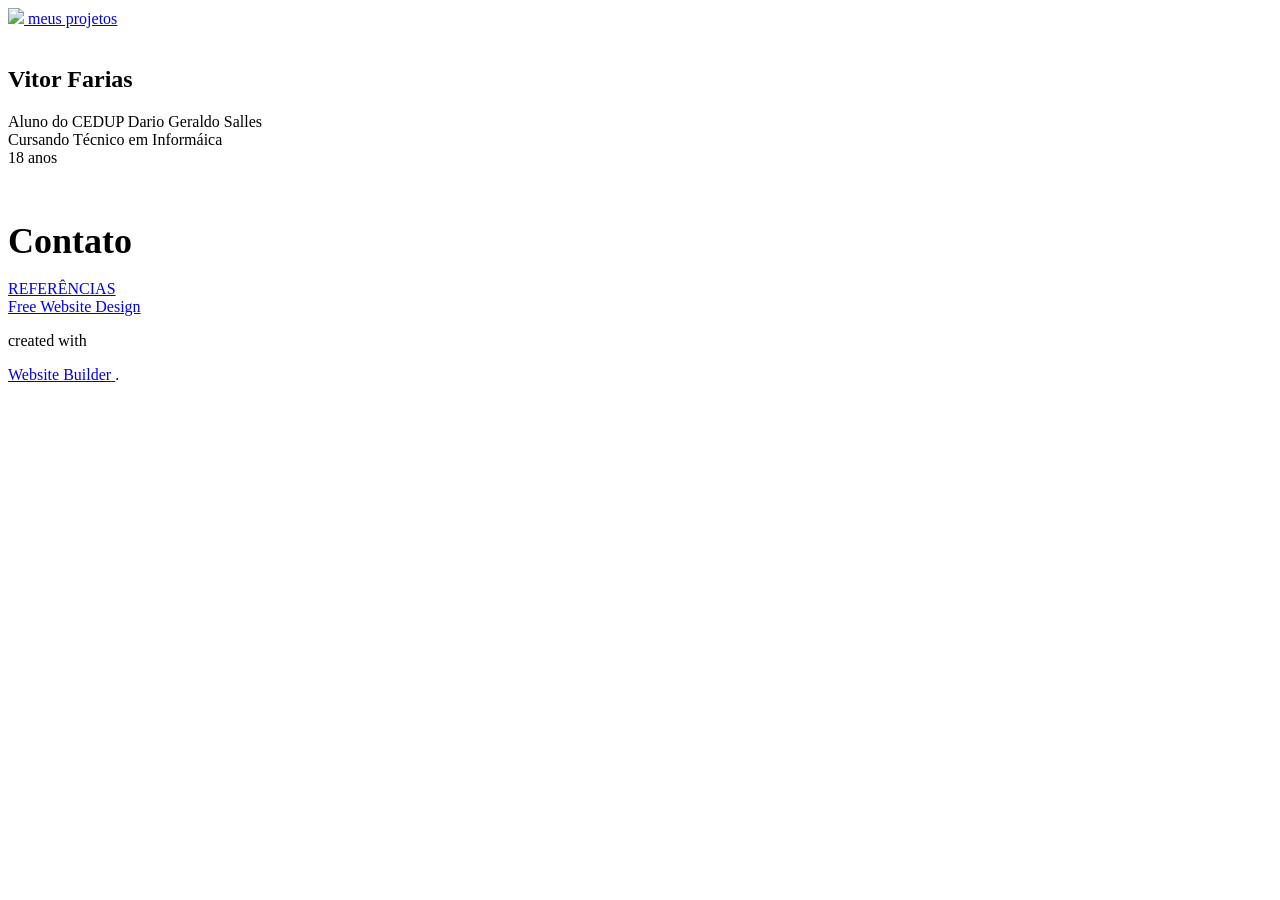
==== index.html @ c4b8b903 "Add files via upload" ====
<!DOCTYPE html>
<html style="font-size: 16px;" lang="pt"><head>
    <meta name="viewport" content="width=device-width, initial-scale=1.0">
    <meta charset="utf-8">
    <meta name="keywords" content="Rafaela Petry Cardoso">
    <meta name="description" content="">
    <title>Contato</title>
    <link rel="stylesheet" href="./tudo/css/nicepage.css" media="screen">
<link rel="stylesheet" href="./tudo/css/Página-Inicial.css" media="screen">
    <script class="u-script" src="./tudo/js/jquery.js" defer=""></script>
    <script class="u-script" src="./tudo/js/nicepage.js" defer=""></script>
    <meta name="generator" content="Nicepage 4.18.5, nicepage.com">
    <link id="u-theme-google-font" rel="stylesheet" href="https://fonts.googleapis.com/css?family=Roboto:100,100i,300,300i,400,400i,500,500i,700,700i,900,900i|Open+Sans:300,300i,400,400i,500,500i,600,600i,700,700i,800,800i">
    <link id="u-page-google-font" rel="stylesheet" href="https://fonts.googleapis.com/css?family=Montserrat:100,100i,200,200i,300,300i,400,400i,500,500i,600,600i,700,700i,800,800i,900,900i|Roboto:100,100i,300,300i,400,400i,500,500i,700,700i,900,900i">
    
    
    <script type="application/ld+json">{
		"@context": "http://schema.org",
		"@type": "Organization",
		"name": "",
		"logo": "images/icongithub.svg"
}</script>
    <meta name="theme-color" content="#478ac9">
    <meta property="og:title" content="Página Inicial">
    <meta property="og:type" content="website">
  </head>
  <body class="u-body u-xl-mode" data-lang="pt"><header class="u-clearfix u-header u-header" id="sec-d8a7"><div class="u-clearfix u-sheet u-valign-middle u-sheet-1">
        <a href="https://github.com/rafaelapetry" class="u-image u-logo u-image-1" data-image-width="500" data-image-height="500">
          <img src="./tudo/images/icongithub.svg" class="u-logo-image u-logo-image-1">
        </a>
        <a href="./tudo/projetos/projetos.html" class="u-btn u-btn-round u-button-style u-hover-feature u-hover-palette-1-light-1 u-palette-1-base u-radius-50 u-btn-1" data-animation-name="" data-animation-duration="0" data-animation-direction="">
          <span style="font-size: 1rem;">meus projetos</span>
          <br>
        </a>
      </div></header> 
    <section class="u-align-left u-clearfix u-image u-shading u-section-1" src="" data-image-width="1640" data-image-height="924" id="sec-5727">
      <div class="u-clearfix u-sheet u-valign-middle-lg u-sheet-1">
        <img class="u-image u-image-circle u-preserve-proportions u-image-1" src="./tudo/images/fotovitor.svg" alt="" data-image-width="500" data-image-height="500">
        <h1 class="u-custom-font u-font-montserrat u-text u-text-default-xl u-title u-text-1">Vitor Farias</h1>
        <p class="u-custom-font u-font-montserrat u-large-text u-text u-text-variant u-text-2">Aluno do CEDUP Dario Geraldo Salles<br>Cursando Técnico em Informáica<br>18 anos 
        </p>
      </div>
    </section>
    
    
    <footer class="u-align-center u-clearfix u-custom-color-1 u-footer u-footer" id="sec-93f1"><div class="u-align-left u-clearfix u-sheet u-valign-middle-sm u-sheet-1">
      <img class="u-image u-image-circle u-image-contain u-preserve-proportions u-image-1" src="./tudo/images/iconface.svg" alt="" data-image-width="500" data-image-height="500" data-href="https://www.facebook.com/farias.vitorr">
      <img class="u-image u-image-contain u-image-round u-preserve-proportions u-top-left-radius-10 u-image-2" src="./tudo/images/instaicon.svg" alt="" data-image-width="500" data-image-height="500" data-href="https://www.instagram.com/farias_vitorr/">
      <h3 class="u-custom-font u-font-roboto u-headline u-text u-text-1">
          <span style="font-size: 2.25rem;">Contato</span>
          <br>
        </a>
      </h3>
      <div class="u-border-3 u-border-custom-color-2 u-line u-line-horizontal u-line-1"></div>
      <a id="referencias" href="./tudo/referencias/referencias.html" class="u-border-none u-btn u-btn-round u-button-style u-hover-palette-5-light-3 u-palette-5-light-2 u-radius-50 u-btn-1">REFERÊNCIAS</a>
    </div>
    </div></footer>

    <section class="u-backlink u-clearfix u-grey-80">
      <a class="u-link" href="https://nicepage.com/website-design" target="_blank">
        <span>Free Website Design</span>
      </a>
      <p class="u-text">
        <span>created with</span>
      </p>
      <a class="u-link" href="https://nicepage.site" target="_blank">
        <span>Website Builder</span>
      </a>. 
    </section>
  
</body></html>
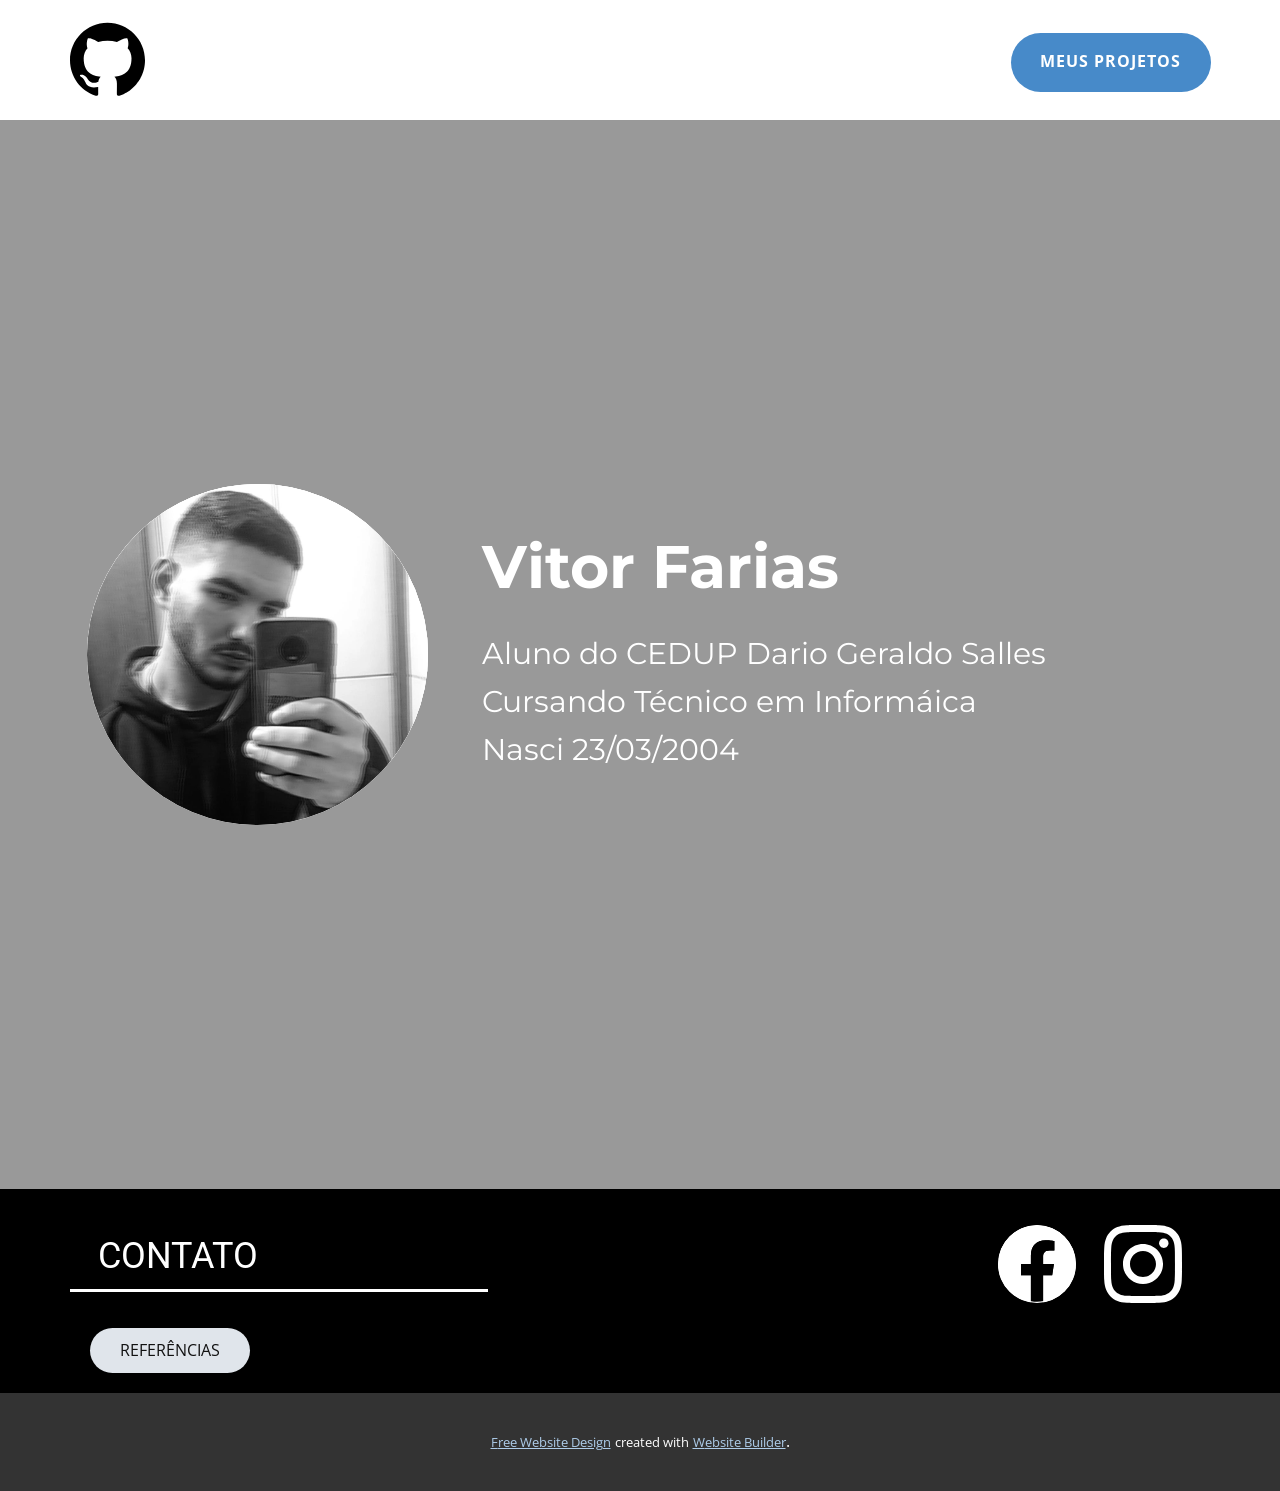
==== commit 20a9e566: "Update index.html" ====
--- a/index.html
+++ b/index.html
@@ -37,7 +37,7 @@
       <div class="u-clearfix u-sheet u-valign-middle-lg u-sheet-1">
         <img class="u-image u-image-circle u-preserve-proportions u-image-1" src="./tudo/images/fotovitor.svg" alt="" data-image-width="500" data-image-height="500">
         <h1 class="u-custom-font u-font-montserrat u-text u-text-default-xl u-title u-text-1">Vitor Farias</h1>
-        <p class="u-custom-font u-font-montserrat u-large-text u-text u-text-variant u-text-2">Aluno do CEDUP Dario Geraldo Salles<br>Cursando Técnico em Informáica<br>18 anos 
+        <p class="u-custom-font u-font-montserrat u-large-text u-text u-text-variant u-text-2">Aluno do CEDUP Dario Geraldo Salles<br>Cursando Técnico em Informáica<br>Nasci 23/03/2004 
         </p>
       </div>
     </section>
@@ -68,4 +68,4 @@
       </a>. 
     </section>
   
-</body></html>+</body></html>
--- a/tudo/css/nicepage.css
+++ b/tudo/css/nicepage.css
@@ -0,0 +1,38458 @@
+/*begin-commonstyles library*//*!
+ * froala_editor v4.0.6 (https://www.froala.com/wysiwyg-editor)
+ * License https://froala.com/wysiwyg-editor/terms/
+ * Copyright 2014-2021 Froala Labs
+ */
+
+.fr-clearfix::after {
+  clear: both;
+  display: block;
+  content: "";
+  height: 0; }
+
+.fr-hide-by-clipping {
+  position: absolute;
+  width: 1px;
+  height: 1px;
+  padding: 0;
+  margin: -1px;
+  overflow: hidden;
+  clip: rect(0, 0, 0, 0);
+  border: 0; }
+
+.fr-view img.fr-rounded, .fr-view .fr-img-caption.fr-rounded img {
+  border-radius: 10px;
+  -moz-border-radius: 10px;
+  -webkit-border-radius: 10px;
+  -moz-background-clip: padding;
+  -webkit-background-clip: padding-box;
+  background-clip: padding-box; }
+
+.fr-view img.fr-shadow, .fr-view .fr-img-caption.fr-shadow img {
+  -webkit-box-shadow: 10px 10px 5px 0px #cccccc;
+  -moz-box-shadow: 10px 10px 5px 0px #cccccc;
+  box-shadow: 10px 10px 5px 0px #cccccc; }
+
+.fr-view img.fr-bordered, .fr-view .fr-img-caption.fr-bordered img {
+  border: solid 5px #CCC; }
+
+.fr-view img.fr-bordered {
+  -webkit-box-sizing: content-box;
+  -moz-box-sizing: content-box;
+  box-sizing: content-box; }
+
+.fr-view .fr-img-caption.fr-bordered img {
+  -webkit-box-sizing: border-box;
+  -moz-box-sizing: border-box;
+  box-sizing: border-box; }
+
+.fr-view {
+  word-wrap: break-word; }
+  .fr-view span[style~="color:"] a {
+    color: inherit; }
+  .fr-view strong {
+    font-weight: 700; }
+  .fr-view table[border='0'] td:not([class]), .fr-view table[border='0'] th:not([class]), .fr-view table[border='0'] td[class=""], .fr-view table[border='0'] th[class=""] {
+    border-width: 0px; }
+  .fr-view table {
+    border: none;
+    border-collapse: collapse;
+    empty-cells: show;
+    max-width: 100%; }
+    .fr-view table td {
+      min-width: 5px; }
+    .fr-view table.fr-dashed-borders td, .fr-view table.fr-dashed-borders th {
+      border-style: dashed; }
+    .fr-view table.fr-alternate-rows tbody tr:nth-child(2n) {
+      background: whitesmoke; }
+    .fr-view table td, .fr-view table th {
+      border: 1px solid #DDD; }
+      .fr-view table td:empty, .fr-view table th:empty {
+        height: 20px; }
+      .fr-view table td.fr-highlighted, .fr-view table th.fr-highlighted {
+        border: 1px double red; }
+      .fr-view table td.fr-thick, .fr-view table th.fr-thick {
+        border-width: 2px; }
+    .fr-view table th {
+      background: #ececec; }
+  .fr-view hr {
+    clear: both;
+    user-select: none;
+    -o-user-select: none;
+    -moz-user-select: none;
+    -khtml-user-select: none;
+    -webkit-user-select: none;
+    -ms-user-select: none;
+    break-after: always;
+    page-break-after: always; }
+  .fr-view .fr-file {
+    position: relative; }
+    .fr-view .fr-file::after {
+      position: relative;
+      content: "\1F4CE";
+      font-weight: normal; }
+  .fr-view pre {
+    white-space: pre-wrap;
+    word-wrap: break-word;
+    overflow: visible; }
+/*  .fr-view[dir="rtl"] blockquote {
+    border-left: none;
+    border-right: solid 2px #5E35B1;
+    margin-right: 0;
+    padding-right: 5px;
+    padding-left: 0; }
+    .fr-view[dir="rtl"] blockquote blockquote {
+      border-color: #00BCD4; }
+      .fr-view[dir="rtl"] blockquote blockquote blockquote {
+        border-color: #43A047; }
+  .fr-view blockquote {
+    border-left: solid 2px #5E35B1;
+    margin-left: 0;
+    padding-left: 5px;
+    color: #5E35B1; }
+    .fr-view blockquote blockquote {
+      border-color: #00BCD4;
+      color: #00BCD4; }
+      .fr-view blockquote blockquote blockquote {
+        border-color: #43A047;
+        color: #43A047; } */
+  .fr-view span.fr-emoticon {
+    font-weight: normal;
+    font-family: "Apple Color Emoji","Segoe UI Emoji","NotoColorEmoji","Segoe UI Symbol","Android Emoji","EmojiSymbols";
+    display: inline;
+    line-height: 0; }
+    .fr-view span.fr-emoticon.fr-emoticon-img {
+      background-repeat: no-repeat !important;
+      font-size: inherit;
+      height: 1em;
+      width: 1em;
+      min-height: 20px;
+      min-width: 20px;
+      display: inline-block;
+      margin: -.1em .1em .1em;
+      line-height: 1;
+      vertical-align: middle; }
+  .fr-view .fr-text-gray {
+    color: #AAA !important; }
+  .fr-view .fr-text-bordered {
+    border-top: solid 1px #222;
+    border-bottom: solid 1px #222;
+    padding: 10px 0; }
+  .fr-view .fr-text-spaced {
+    letter-spacing: 1px; }
+  .fr-view .fr-text-uppercase {
+    text-transform: uppercase; }
+  .fr-view .fr-class-highlighted {
+    background-color: #ffff00; }
+  .fr-view .fr-class-code {
+    border-color: #cccccc;
+    border-radius: 2px;
+    -moz-border-radius: 2px;
+    -webkit-border-radius: 2px;
+    -moz-background-clip: padding;
+    -webkit-background-clip: padding-box;
+    background-clip: padding-box;
+    background: #f5f5f5;
+    padding: 10px;
+    font-family: "Courier New", Courier, monospace; }
+  .fr-view .fr-class-transparency {
+    opacity: 0.5; }
+  .fr-view img {
+    position: relative;
+    max-width: 100%; }
+    .fr-view img.fr-dib {
+      margin: 10px auto;
+      display: block;
+      float: none;
+      vertical-align: top; }
+      .fr-view img.fr-dib.fr-fil {
+        margin-left: 0;
+        text-align: left; }
+      .fr-view img.fr-dib.fr-fir {
+        margin-right: 0;
+        text-align: right; }
+    .fr-view img.fr-dii {
+      display: inline-block;
+      float: none;
+      vertical-align: bottom;
+      margin-left: 5px;
+      margin-right: 5px;
+      max-width: calc(100% - (2 * 5px)); }
+      .fr-view img.fr-dii.fr-fil {
+        float: left;
+        margin: 10px 15px 10px 0;
+        max-width: calc(100% - 5px); }
+      .fr-view img.fr-dii.fr-fir {
+        float: right;
+        margin: 10px 0 10px 15px;
+        max-width: calc(100% - 5px); }
+  .fr-view span.fr-img-caption {
+    position: relative;
+    max-width: 100%; }
+    .fr-view span.fr-img-caption.fr-dib {
+      margin: 5px auto;
+      display: block;
+      float: none;
+      vertical-align: top; }
+      .fr-view span.fr-img-caption.fr-dib.fr-fil {
+        margin-left: 0;
+        text-align: left; }
+      .fr-view span.fr-img-caption.fr-dib.fr-fir {
+        margin-right: 0;
+        text-align: right; }
+    .fr-view span.fr-img-caption.fr-dii {
+      display: inline-block;
+      float: none;
+      vertical-align: bottom;
+      margin-left: 5px;
+      margin-right: 5px;
+      max-width: calc(100% - (2 * 5px)); }
+      .fr-view span.fr-img-caption.fr-dii.fr-fil {
+        float: left;
+        margin: 5px 5px 5px 0;
+        max-width: calc(100% - 5px); }
+      .fr-view span.fr-img-caption.fr-dii.fr-fir {
+        float: right;
+        margin: 5px 0 5px 5px;
+        max-width: calc(100% - 5px); }
+  .fr-view .fr-video {
+    text-align: center;
+    position: relative; }
+    .fr-view .fr-video.fr-rv {
+      padding-bottom: 56.25%;
+      padding-top: 30px;
+      height: 0;
+      overflow: hidden; }
+      .fr-view .fr-video.fr-rv > iframe, .fr-view .fr-video.fr-rv object, .fr-view .fr-video.fr-rv embed {
+        position: absolute !important;
+        top: 0;
+        left: 0;
+        width: 100%;
+        height: 100%; }
+    .fr-view .fr-video > * {
+      -webkit-box-sizing: content-box;
+      -moz-box-sizing: content-box;
+      box-sizing: content-box;
+      max-width: 100%;
+      border: none; }
+    .fr-view .fr-video.fr-dvb {
+      display: block;
+      clear: both; }
+      .fr-view .fr-video.fr-dvb.fr-fvl {
+        text-align: left; }
+      .fr-view .fr-video.fr-dvb.fr-fvr {
+        text-align: right; }
+    .fr-view .fr-video.fr-dvi {
+      display: inline-block; }
+      .fr-view .fr-video.fr-dvi.fr-fvl {
+        float: left; }
+      .fr-view .fr-video.fr-dvi.fr-fvr {
+        float: right; }
+  .fr-view a.fr-strong {
+    font-weight: 700; }
+  .fr-view a.fr-green {
+    color: green; }
+  .fr-view .fr-img-caption {
+    text-align: center; }
+    .fr-view .fr-img-caption .fr-img-wrap {
+      padding: 0;
+      margin: auto;
+      text-align: center;
+      width: 100%; }
+      .fr-view .fr-img-caption .fr-img-wrap a {
+        display: block; }
+      .fr-view .fr-img-caption .fr-img-wrap img {
+        display: block;
+        margin: auto;
+        width: 100%; }
+      .fr-view .fr-img-caption .fr-img-wrap > span {
+        margin: auto;
+        display: block;
+        padding: 5px 5px 10px;
+        font-size: 14px;
+        font-weight: initial;
+        -webkit-box-sizing: border-box;
+        -moz-box-sizing: border-box;
+        box-sizing: border-box;
+        -webkit-opacity: 0.9;
+        -moz-opacity: 0.9;
+        opacity: 0.9;
+        -ms-filter: "progid:DXImageTransform.Microsoft.Alpha(Opacity=0)";
+        width: 100%;
+        text-align: center; }
+  .fr-view button.fr-rounded, .fr-view input.fr-rounded, .fr-view textarea.fr-rounded {
+    border-radius: 10px;
+    -moz-border-radius: 10px;
+    -webkit-border-radius: 10px;
+    -moz-background-clip: padding;
+    -webkit-background-clip: padding-box;
+    background-clip: padding-box; }
+  .fr-view button.fr-large, .fr-view input.fr-large, .fr-view textarea.fr-large {
+    font-size: 24px; }
+
+/**
+ * Image style.
+ */
+a.fr-view.fr-strong {
+  font-weight: 700; }
+a.fr-view.fr-green {
+  color: green; }
+
+/**
+ * Link style.
+ */
+img.fr-view {
+  position: relative;
+  max-width: 100%; }
+  img.fr-view.fr-dib {
+    margin: 5px auto;
+    display: block;
+    float: none;
+    vertical-align: top; }
+    img.fr-view.fr-dib.fr-fil {
+      margin-left: 0;
+      text-align: left; }
+    img.fr-view.fr-dib.fr-fir {
+      margin-right: 0;
+      text-align: right; }
+  img.fr-view.fr-dii {
+    display: inline-block;
+    float: none;
+    vertical-align: bottom;
+    margin-left: 5px;
+    margin-right: 5px;
+    max-width: calc(100% - (2 * 5px)); }
+    img.fr-view.fr-dii.fr-fil {
+      float: left;
+      margin: 5px 5px 5px 0;
+      max-width: calc(100% - 5px); }
+    img.fr-view.fr-dii.fr-fir {
+      float: right;
+      margin: 5px 0 5px 5px;
+      max-width: calc(100% - 5px); }
+
+span.fr-img-caption.fr-view {
+  position: relative;
+  max-width: 100%; }
+  span.fr-img-caption.fr-view.fr-dib {
+    margin: 5px auto;
+    display: block;
+    float: none;
+    vertical-align: top; }
+    span.fr-img-caption.fr-view.fr-dib.fr-fil {
+      margin-left: 0;
+      text-align: left; }
+    span.fr-img-caption.fr-view.fr-dib.fr-fir {
+      margin-right: 0;
+      text-align: right; }
+  span.fr-img-caption.fr-view.fr-dii {
+    display: inline-block;
+    float: none;
+    vertical-align: bottom;
+    margin-left: 5px;
+    margin-right: 5px;
+    max-width: calc(100% - (2 * 5px)); }
+    span.fr-img-caption.fr-view.fr-dii.fr-fil {
+      float: left;
+      margin: 5px 5px 5px 0;
+      max-width: calc(100% - 5px); }
+    span.fr-img-caption.fr-view.fr-dii.fr-fir {
+      float: right;
+      margin: 5px 0 5px 5px;
+      max-width: calc(100% - 5px); }
+/*end-commonstyles library*/@charset "UTF-8";
+.u-hidden-block {
+  visibility: hidden!important;
+}
+.u-locked-block {
+  pointer-events: none!important;
+}
+/*! normalize.css v4.1.1 | MIT License | github.com/necolas/normalize.css */
+html {
+  font-family: sans-serif;
+  -ms-text-size-adjust: 100%;
+  -webkit-text-size-adjust: 100%;
+}
+body {
+  margin: 0;
+}
+article,
+aside,
+details,
+figcaption,
+figure,
+footer,
+header,
+main,
+menu,
+nav,
+section,
+summary {
+  display: block;
+}
+audio,
+canvas,
+progress,
+video {
+  display: inline-block;
+}
+audio:not([controls]) {
+  display: none;
+  height: 0;
+}
+progress {
+  vertical-align: baseline;
+}
+template,
+[hidden] {
+  display: none;
+}
+a {
+  background-color: transparent;
+  -webkit-text-decoration-skip: objects;
+}
+a:active,
+a:hover {
+  outline-width: 0;
+}
+abbr[title] {
+  border-bottom: none;
+  text-decoration: underline;
+}
+b,
+strong {
+  font-weight: inherit;
+  font-weight: bold;
+}
+dfn {
+  font-style: italic;
+}
+h1 {
+  font-size: 2em;
+  margin: 0.67em 0;
+}
+mark {
+  background-color: #ff0;
+  color: #000;
+}
+small {
+  font-size: 80%;
+}
+sub,
+sup {
+  font-size: 75%;
+  line-height: 0;
+  position: relative;
+  vertical-align: baseline;
+}
+sub {
+  bottom: -0.25em;
+}
+sup {
+  top: -0.5em;
+}
+img {
+  border-style: none;
+}
+svg:not(:root) {
+  overflow: hidden;
+}
+code,
+kbd,
+pre,
+samp {
+  font-family: monospace,monospace;
+  font-size: 1em;
+}
+hr {
+  box-sizing: content-box;
+  height: 0;
+  overflow: visible;
+}
+button,
+input,
+optgroup,
+select,
+textarea {
+  color: inherit;
+  font: inherit;
+  margin: 0;
+}
+optgroup {
+  font-weight: 700;
+}
+button,
+input {
+  overflow: visible;
+}
+button,
+select {
+  text-transform: none;
+}
+button,
+html [type="button"],
+[type="reset"],
+[type="submit"] {
+  -webkit-appearance: button;
+}
+button::-moz-focus-inner,
+[type="button"]::-moz-focus-inner,
+[type="reset"]::-moz-focus-inner,
+[type="submit"]::-moz-focus-inner {
+  border-style: none;
+  padding: 0;
+}
+button:-moz-focusring,
+[type="button"]:-moz-focusring,
+[type="reset"]:-moz-focusring,
+[type="submit"]:-moz-focusring {
+  outline: 1px dotted ButtonText;
+}
+fieldset {
+  border: 1px solid silver;
+  margin: 0 2px;
+  padding: 0.35em 0.625em 0.75em;
+}
+legend {
+  box-sizing: border-box;
+  color: inherit;
+  display: table;
+  max-width: 100%;
+  padding: 0;
+  white-space: normal;
+}
+textarea {
+  overflow: auto;
+  outline: none;
+}
+button,
+select,
+input,
+textarea {
+  outline: none;
+}
+[type="checkbox"],
+[type="radio"] {
+  box-sizing: border-box;
+  padding: 0;
+}
+[type="number"]::-webkit-inner-spin-button,
+[type="number"]::-webkit-outer-spin-button {
+  height: auto;
+}
+[type="search"] {
+  -webkit-appearance: textfield;
+  outline-offset: -2px;
+}
+[type="search"]::-webkit-search-cancel-button,
+[type="search"]::-webkit-search-decoration {
+  -webkit-appearance: none;
+}
+::-webkit-input-placeholder {
+  color: inherit;
+  opacity: 0.54;
+}
+::-webkit-file-upload-button {
+  -webkit-appearance: button;
+  font: inherit;
+}
+ul,
+ol {
+  padding-left: 20px;
+}
+/* Fade effect */
+/* Over effect */
+/* Slide effect */
+/* Over and Slide effect */
+/* Flip Left effect */
+/* Flip Right effect */
+/* Flip Top effect */
+/* Flip Bottom effect */
+/* Wobble Left effect */
+/* Wobble Right effect */
+/* Wobble top effect */
+/* Wobble bottom effect */
+/* Zoom and Rotate Effects */
+/* Utility */
+.u-over-slide {
+  position: absolute;
+  left: 0;
+  top: 0;
+  width: 100%;
+  height: 100%;
+}
+.u-background-effect {
+  overflow: hidden;
+}
+.u-background-effect ~ .u-container-layout {
+  cursor: pointer;
+}
+/* Fade effect */
+.u-effect-fade .u-over-slide {
+  opacity: 0;
+  transition: all 500ms ease;
+}
+.u-effect-fade:hover .u-over-slide,
+.u-effect-fade.u-effect-active .u-over-slide {
+  opacity: 1;
+}
+/* Over effect */
+.u-effect-over-left .u-over-slide {
+  transform: translate(-100%, 0);
+  transition: all 500ms ease;
+}
+.u-effect-over-left:hover .u-over-slide,
+.u-effect-over-left.u-effect-active .u-over-slide {
+  transform: translate(0, 0);
+}
+.u-effect-over-right .u-over-slide {
+  transform: translate(100%, 0);
+  transition: all 500ms ease;
+}
+.u-effect-over-right:hover .u-over-slide,
+.u-effect-over-right.u-effect-active .u-over-slide {
+  transform: translate(0, 0);
+}
+.u-effect-over-top .u-over-slide {
+  transform: translate(0, -100%);
+  transition: all 500ms ease;
+}
+.u-effect-over-top:hover .u-over-slide,
+.u-effect-over-top.u-effect-active .u-over-slide {
+  transform: translate(0, 0);
+}
+.u-effect-over-bottom .u-over-slide {
+  transform: translate(0, 100%);
+  transition: all 500ms ease;
+}
+.u-effect-over-bottom:hover .u-over-slide,
+.u-effect-over-bottom.u-effect-active .u-over-slide {
+  transform: translate(0, 0);
+}
+.u-effect-over-topleft .u-over-slide {
+  transform: translate(-100%, -100%);
+  transition: all 500ms ease;
+}
+.u-effect-over-topleft:hover .u-over-slide,
+.u-effect-over-topleft.u-effect-active .u-over-slide {
+  transform: translate(0, 0);
+}
+.u-effect-over-topright .u-over-slide {
+  transform: translate(100%, -100%);
+  transition: all 500ms ease;
+}
+.u-effect-over-topright:hover .u-over-slide,
+.u-effect-over-topright.u-effect-active .u-over-slide {
+  transform: translate(0, 0);
+}
+.u-effect-over-bottomleft .u-over-slide {
+  transform: translate(-100%, 100%);
+  transition: all 500ms ease;
+}
+.u-effect-over-bottomleft:hover .u-over-slide,
+.u-effect-over-bottomleft.u-effect-active .u-over-slide {
+  transform: translate(0, 0);
+}
+.u-effect-over-bottomright .u-over-slide {
+  transform: translate(100%, 100%);
+  transition: all 500ms ease;
+}
+.u-effect-over-bottomright:hover .u-over-slide,
+.u-effect-over-bottomright.u-effect-active .u-over-slide {
+  transform: translate(0, 0);
+}
+/* Slide effect */
+.u-effect-slide-left .u-over-slide {
+  transform: translate(-100%, 0);
+  transition: all 500ms ease;
+}
+.u-effect-slide-left:hover .u-over-slide,
+.u-effect-slide-left.u-effect-active .u-over-slide {
+  transform: translate(0, 0);
+}
+.u-effect-slide-left .u-back-slide {
+  transition: all 500ms ease;
+}
+.u-effect-slide-left:hover .u-back-slide,
+.u-effect-slide-left.u-effect-active .u-back-slide {
+  transform: translate(100%, 0);
+}
+.u-effect-slide-right .u-over-slide {
+  transform: translate(100%, 0);
+  transition: all 500ms ease;
+}
+.u-effect-slide-right:hover .u-over-slide,
+.u-effect-slide-right.u-effect-active .u-over-slide {
+  transform: translate(0, 0);
+}
+.u-effect-slide-right .u-back-slide {
+  transition: all 500ms ease;
+}
+.u-effect-slide-right:hover .u-back-slide,
+.u-effect-slide-right.u-effect-active .u-back-slide {
+  transform: translate(-100%, 0);
+}
+.u-effect-slide-top .u-over-slide {
+  transform: translate(0, -100%);
+  transition: all 500ms ease;
+}
+.u-effect-slide-top:hover .u-over-slide,
+.u-effect-slide-top.u-effect-active .u-over-slide {
+  transform: translate(0, 0);
+}
+.u-effect-slide-top .u-back-slide {
+  transition: all 500ms ease;
+}
+.u-effect-slide-top:hover .u-back-slide,
+.u-effect-slide-top.u-effect-active .u-back-slide {
+  transform: translate(0, 100%);
+}
+.u-effect-slide-bottom .u-over-slide {
+  transform: translate(0, 100%);
+  transition: all 500ms ease;
+}
+.u-effect-slide-bottom:hover .u-over-slide,
+.u-effect-slide-bottom.u-effect-active .u-over-slide {
+  transform: translate(0, 0);
+}
+.u-effect-slide-bottom .u-back-slide {
+  transition: all 500ms ease;
+}
+.u-effect-slide-bottom:hover .u-back-slide,
+.u-effect-slide-bottom.u-effect-active .u-back-slide {
+  transform: translate(0, -100%);
+}
+.u-effect-slide-topleft .u-over-slide {
+  transform: translate(-100%, -100%);
+  transition: all 500ms ease;
+}
+.u-effect-slide-topleft:hover .u-over-slide,
+.u-effect-slide-topleft.u-effect-active .u-over-slide {
+  transform: translate(0, 0);
+}
+.u-effect-slide-topleft .u-back-slide {
+  transition: all 500ms ease;
+}
+.u-effect-slide-topleft:hover .u-back-slide,
+.u-effect-slide-topleft.u-effect-active .u-back-slide {
+  transform: translate(100%, 100%);
+}
+.u-effect-slide-topright .u-over-slide {
+  transform: translate(100%, -100%);
+  transition: all 500ms ease;
+}
+.u-effect-slide-topright:hover .u-over-slide,
+.u-effect-slide-topright.u-effect-active .u-over-slide {
+  transform: translate(0, 0);
+}
+.u-effect-slide-topright .u-back-slide {
+  transition: all 500ms ease;
+}
+.u-effect-slide-topright:hover .u-back-slide,
+.u-effect-slide-topright.u-effect-active .u-back-slide {
+  transform: translate(-100%, 100%);
+}
+.u-effect-slide-bottomleft .u-over-slide {
+  transform: translate(-100%, 100%);
+  transition: all 500ms ease;
+}
+.u-effect-slide-bottomleft:hover .u-over-slide,
+.u-effect-slide-bottomleft.u-effect-active .u-over-slide {
+  transform: translate(0, 0);
+}
+.u-effect-slide-bottomleft .u-back-slide {
+  transition: all 500ms ease;
+}
+.u-effect-slide-bottomleft:hover .u-back-slide,
+.u-effect-slide-bottomleft.u-effect-active .u-back-slide {
+  transform: translate(100%, -100%);
+}
+.u-effect-slide-bottomright .u-over-slide {
+  transform: translate(100%, 100%);
+  transition: all 500ms ease;
+}
+.u-effect-slide-bottomright:hover .u-over-slide,
+.u-effect-slide-bottomright.u-effect-active .u-over-slide {
+  transform: translate(0, 0);
+}
+.u-effect-slide-bottomright .u-back-slide {
+  transition: all 500ms ease;
+}
+.u-effect-slide-bottomright:hover .u-back-slide,
+.u-effect-slide-bottomright.u-effect-active .u-back-slide {
+  transform: translate(-100%, -100%);
+}
+/* Flip */
+.u-effect-flip-left,
+.u-effect-flip-left .u-slidesWrapper {
+  perspective: 300px;
+}
+.u-effect-flip-left .u-over-slide {
+  opacity: 0;
+  transform: rotateY(180deg);
+  transform-origin: center left;
+  transition: transform 500ms ease, transform-origin 500ms ease, opacity 0ms ease 500ms;
+}
+.u-effect-flip-left:hover .u-over-slide,
+.u-effect-flip-left.u-effect-active .u-over-slide {
+  opacity: 1;
+  transform: rotateY(0deg);
+  transition: transform 500ms ease, transform-origin 500ms ease;
+}
+.u-effect-flip-right,
+.u-effect-flip-right .u-slidesWrapper {
+  perspective: 300px;
+}
+.u-effect-flip-right .u-over-slide {
+  opacity: 0;
+  transform: rotateY(-180deg);
+  transform-origin: center right;
+  transition: transform 500ms ease, transform-origin 500ms ease, opacity 0ms ease 500ms;
+}
+.u-effect-flip-right:hover .u-over-slide,
+.u-effect-flip-right.u-effect-active .u-over-slide {
+  opacity: 1;
+  transform: rotateY(0deg);
+  transition: transform 500ms ease, transform-origin 500ms ease;
+}
+.u-effect-flip-top,
+.u-effect-flip-top .u-slidesWrapper {
+  perspective: 300px;
+}
+.u-effect-flip-top .u-over-slide {
+  opacity: 0;
+  transform: rotateX(-180deg);
+  transform-origin: center top;
+  transition: transform 500ms ease, transform-origin 500ms ease, opacity 0ms ease 500ms;
+}
+.u-effect-flip-top:hover .u-over-slide,
+.u-effect-flip-top.u-effect-active .u-over-slide {
+  opacity: 1;
+  transform: rotateX(0deg);
+  transition: transform 500ms ease, transform-origin 500ms ease;
+}
+.u-effect-flip-bottom,
+.u-effect-flip-bottom .u-slidesWrapper {
+  perspective: 300px;
+}
+.u-effect-flip-bottom .u-over-slide {
+  opacity: 0;
+  transform: rotateX(180deg);
+  transform-origin: center bottom;
+  transition: transform 500ms ease, transform-origin 500ms ease, opacity 0ms ease 500ms;
+}
+.u-effect-flip-bottom:hover .u-over-slide,
+.u-effect-flip-bottom.u-effect-active .u-over-slide {
+  opacity: 1;
+  transform: rotateX(0deg);
+  transition: transform 500ms ease, transform-origin 500ms ease;
+}
+/* Wooble */
+.u-effect-wobble-left,
+.u-effect-wobble-left .u-slidesWrapper {
+  perspective: 300px;
+}
+.u-effect-wobble-left .u-over-slide {
+  opacity: 0;
+  transform: rotateY(130deg);
+  transform-origin: center left;
+  transition: transform 500ms ease, transform-origin 500ms ease, opacity 0ms ease 500ms;
+}
+.u-effect-wobble-left:hover .u-over-slide,
+.u-effect-wobble-left.u-effect-active .u-over-slide {
+  opacity: 1;
+  transform: rotateY(0deg);
+  transform-origin: center right;
+  transition: transform 500ms ease, transform-origin 500ms ease;
+}
+.u-effect-wobble-right,
+.u-effect-wobble-right .u-slidesWrapper {
+  perspective: 300px;
+}
+.u-effect-wobble-right .u-over-slide {
+  opacity: 0;
+  transform: rotateY(-130deg);
+  transform-origin: center right;
+  transition: transform 500ms ease, transform-origin 500ms ease, opacity 0ms ease 500ms;
+}
+.u-effect-wobble-right:hover .u-over-slide,
+.u-effect-wobble-right.u-effect-active .u-over-slide {
+  opacity: 1;
+  transform: rotateY(0deg);
+  transform-origin: center left;
+  transition: transform 500ms ease, transform-origin 500ms ease;
+}
+.u-effect-wobble-top,
+.u-effect-wobble-top .u-slidesWrapper {
+  perspective: 300px;
+}
+.u-effect-wobble-top .u-over-slide {
+  opacity: 0;
+  transform: rotateX(-130deg);
+  transform-origin: center top;
+  transition: transform 500ms ease, transform-origin 500ms ease, opacity 0ms ease 500ms;
+}
+.u-effect-wobble-top:hover .u-over-slide,
+.u-effect-wobble-top.u-effect-active .u-over-slide {
+  opacity: 1;
+  transform: rotateX(0deg);
+  transform-origin: center bottom;
+  transition: transform 500ms ease, transform-origin 500ms ease;
+}
+.u-effect-wobble-bottom,
+.u-effect-wobble-bottom .u-slidesWrapper {
+  perspective: 300px;
+}
+.u-effect-wobble-bottom .u-over-slide {
+  opacity: 0;
+  transform: rotateX(130deg);
+  transform-origin: center bottom;
+  transition: transform 500ms ease, transform-origin 500ms ease, opacity 0ms ease 500ms;
+}
+.u-effect-wobble-bottom:hover .u-over-slide,
+.u-effect-wobble-bottom.u-effect-active .u-over-slide {
+  opacity: 1;
+  transform: rotateX(0deg);
+  transform-origin: center top;
+  transition: transform 500ms ease, transform-origin 500ms ease;
+}
+/* Zoom */
+.u-effect-zoom .u-over-slide {
+  transition: transform 500ms ease;
+  transform: scale(0, 0);
+}
+.u-effect-zoom:hover .u-over-slide,
+.u-effect-zoom.u-effect-active .u-over-slide {
+  transform: scale(1, 1);
+}
+.u-effect-hover-zoom .u-back-slide,
+.u-effect-hover-zoom .u-background-effect-image {
+  transition: transform 500ms ease;
+  transform: scale(1);
+}
+.u-effect-hover-zoom:hover .u-back-slide,
+.u-effect-hover-zoom:hover .u-background-effect-image,
+.u-effect-hover-zoom.u-effect-active .u-back-slide,
+.u-effect-hover-zoom.u-effect-active .u-background-effect-image {
+  transform: scale(var(--effect-scale));
+}
+.u-effect-hover-zoomOut .u-back-slide,
+.u-effect-hover-zoomOut .u-background-effect-image {
+  transition: transform 500ms ease;
+  transform: scale(var(--effect-scale));
+}
+.u-effect-hover-zoomOut:hover .u-back-slide,
+.u-effect-hover-zoomOut:hover .u-background-effect-image,
+.u-effect-hover-zoomOut.u-effect-active .u-back-slide,
+.u-effect-hover-zoomOut.u-effect-active .u-background-effect-image {
+  transform: scale(1);
+}
+.u-effect-hover-liftUp > .u-background-effect {
+  overflow: visible;
+}
+.u-effect-hover-liftUp .u-back-slide,
+.u-effect-hover-liftUp .u-background-effect-image {
+  transition: transform 500ms ease;
+  transform: scale(1);
+}
+.u-effect-hover-liftUp:hover .u-back-slide,
+.u-effect-hover-liftUp.u-effect-active .u-back-slide,
+.u-effect-hover-liftUp:hover .u-background-effect-image,
+.u-effect-hover-liftUp.u-effect-active .u-background-effect-image {
+  transform: scale(var(--effect-scale));
+  z-index: 1;
+}
+.u-effect-hover-liftUp:hover > .u-container-layout {
+  z-index: 2;
+}
+.u-effect-zoom-rotate .u-over-slide {
+  transition: transform 500ms ease;
+  transform: rotate(0deg) scale(0, 0);
+}
+.u-effect-zoom-rotate:hover .u-over-slide,
+.u-effect-zoom-rotate.u-effect-active .u-over-slide {
+  transform: rotate(360deg) scale(1, 1);
+}
+.u-effect-zoom-rotateX .u-over-slide {
+  transition: transform 500ms ease;
+  transform: rotateX(0deg) scale(0, 0);
+}
+.u-effect-zoom-rotateX:hover .u-over-slide,
+.u-effect-zoom-rotateX.u-effect-active .u-over-slide {
+  transform: rotateX(360deg) scale(1, 1);
+}
+.u-effect-zoom-rotateY .u-over-slide {
+  transition: transform 500ms ease;
+  transform: rotateY(0deg) scale(0, 0);
+}
+.u-effect-zoom-rotateY:hover .u-over-slide,
+.u-effect-zoom-rotateY.u-effect-active .u-over-slide {
+  transform: rotateY(360deg) scale(1, 1);
+}
+.u-effect-hover-slide .u-back-image,
+.u-effect-hover-slide .u-background-effect-image {
+  transition-duration: 500ms;
+  transition-timing-function: ease;
+  transition-property: left, right, top, bottom;
+}
+.u-effect-hover-slide .u-effect-hover-slide-direction-right {
+  left: auto;
+}
+.u-effect-hover-slide .u-effect-hover-slide-direction-up {
+  top: auto;
+}
+.u-effect-hover-slide:hover .u-back-image.u-effect-hover-slide-direction-left,
+.u-effect-hover-slide:hover .u-background-effect-image.u-effect-hover-slide-direction-left,
+.u-effect-hover-slide.u-effect-active .u-back-image.u-effect-hover-slide-direction-left,
+.u-effect-hover-slide.u-effect-active .u-background-effect-image.u-effect-hover-slide-direction-left {
+  left: 0 !important;
+}
+.u-effect-hover-slide:hover .u-back-image.u-effect-hover-slide-direction-right,
+.u-effect-hover-slide:hover .u-background-effect-image.u-effect-hover-slide-direction-right,
+.u-effect-hover-slide.u-effect-active .u-back-image.u-effect-hover-slide-direction-right,
+.u-effect-hover-slide.u-effect-active .u-background-effect-image.u-effect-hover-slide-direction-right {
+  right: 0 !important;
+}
+.u-effect-hover-slide:hover .u-back-image.u-effect-hover-slide-direction-up,
+.u-effect-hover-slide:hover .u-background-effect-image.u-effect-hover-slide-direction-up,
+.u-effect-hover-slide.u-effect-active .u-back-image.u-effect-hover-slide-direction-up,
+.u-effect-hover-slide.u-effect-active .u-background-effect-image.u-effect-hover-slide-direction-up {
+  bottom: 0 !important;
+}
+.u-effect-hover-slide:hover .u-back-image.u-effect-hover-slide-direction-down,
+.u-effect-hover-slide:hover .u-background-effect-image.u-effect-hover-slide-direction-down,
+.u-effect-hover-slide.u-effect-active .u-back-image.u-effect-hover-slide-direction-down,
+.u-effect-hover-slide.u-effect-active .u-background-effect-image.u-effect-hover-slide-direction-down {
+  top: 0 !important;
+}
+.u-btn {
+  /*display: inline-block;*/
+  display: table;
+  /*TODO maye need another solution for negative marin*/
+  cursor: pointer;
+  color: inherit;
+  font-size: inherit;
+  font-family: inherit;
+  line-height: inherit;
+  letter-spacing: inherit;
+  text-transform: inherit;
+  font-style: inherit;
+  font-weight: inherit;
+  text-decoration: none;
+  border: 0 none transparent;
+  outline-width: 0;
+  background-color: transparent;
+  margin: 0;
+  -webkit-text-decoration-skip: objects;
+  font-style: initial;
+  white-space: nowrap;
+  -webkit-user-select: none;
+      -ms-user-select: none;
+          user-select: none;
+  vertical-align: middle;
+  text-align: center;
+  padding: 10px 30px;
+  border-radius: 0;
+  align-self: flex-start;
+}
+.u-btn:focus,
+.u-btn:active:focus,
+.u-btn.active:focus {
+  outline: thin dotted;
+  outline: 5px auto -webkit-focus-ring-color;
+  outline-offset: -2px;
+}
+.u-btn:hover,
+.u-btn:focus {
+  text-decoration: none;
+}
+.u-btn:active,
+.u-btn.active {
+  outline: 0;
+  background-image: none;
+}
+.u-btn.disabled,
+.u-btn[disabled] {
+  opacity: 0.6;
+}
+.u-btn-circle {
+  border-radius: 50%;
+}
+.u-btn-rectangle {
+  border-radius: 0 !important;
+}
+.u-text a,
+.u-post-content a,
+.u-tab-item a,
+.u-nav-item a {
+  font-size: inherit;
+  font-family: inherit;
+  line-height: inherit;
+  letter-spacing: inherit;
+  text-transform: inherit;
+}
+.u-text:not(ul):not(ol):not(p):not(.u-post-content):not(.u-block-content):not(.u-product-desc):not(.u-cart-block-content):not(.u-checkout-block-content) a {
+  color: inherit;
+}
+.u-text:not(ul):not(ol):not(p):not(.u-post-content):not(.u-block-content):not(.u-product-desc):not(.u-cart-block-content):not(.u-checkout-block-content) a,
+.u-text:not(ul):not(ol):not(p):not(.u-post-content):not(.u-block-content):not(.u-product-desc):not(.u-cart-block-content):not(.u-checkout-block-content) a:hover {
+  text-decoration: none;
+}
+.u-link,
+a {
+  border-top-width: 0;
+  border-left-width: 0;
+  border-right-width: 0;
+}
+.u-link {
+  display: table;
+  border-style: solid;
+  border-bottom-width: 0;
+  white-space: nowrap;
+  align-self: flex-start;
+}
+.u-link,
+.u-link:hover,
+.u-link:focus {
+  text-decoration: none;
+}
+.u-link:focus,
+.u-link:active:focus,
+.u-link.active:focus {
+  outline: thin dotted;
+  outline: 5px auto -webkit-focus-ring-color;
+  outline-offset: -2px;
+}
+.u-underline,
+.u-underline:hover {
+  text-decoration: underline;
+  border-bottom-width: 0;
+}
+.u-no-underline,
+.u-no-underline:hover {
+  text-decoration: none;
+  border-bottom-width: 0;
+}
+.u-block-content > :first-child,
+.u-product-desc > :first-child,
+.u-product-tab-pane > :first-child,
+.u-post-content > :first-child {
+  margin-top: 0;
+}
+.u-block-content > :last-child,
+.u-product-desc > :last-child,
+.u-product-tab-pane > :last-child,
+.u-post-content > :last-child {
+  margin-bottom: 0;
+}
+.u-block-content p,
+.u-product-desc p,
+.u-product-tab-pane p,
+.u-post-content p {
+  text-decoration: inherit !important;
+  color: inherit !important;
+  font-style: inherit !important;
+  font-size: inherit !important;
+  font-weight: inherit !important;
+  font-family: inherit !important;
+  line-height: inherit !important;
+  letter-spacing: inherit !important;
+  text-transform: inherit !important;
+}
+.u-logo {
+  color: inherit;
+  font-size: inherit;
+  font-family: inherit;
+  line-height: inherit;
+  letter-spacing: inherit;
+  text-transform: inherit;
+  font-style: inherit;
+  font-weight: inherit;
+  text-decoration: none;
+  border: 0 none transparent;
+  outline-width: 0;
+  background-color: transparent;
+  margin: 0;
+  -webkit-text-decoration-skip: objects;
+}
+.u-image.u-logo {
+  display: table;
+  white-space: nowrap;
+}
+.u-image.u-logo img {
+  display: block;
+}
+.u-form-horizontal {
+  display: flex;
+  flex-flow: row;
+  align-items: center;
+  flex-grow: 1;
+}
+.u-input {
+  display: block;
+  width: 100%;
+  padding: 10px 12px;
+  background-image: none;
+  background-clip: padding-box;
+  border: none;
+  border-radius: 3px;
+  transition: border-color ease-in-out 0.15s, box-shadow ease-in-out 0.15s;
+  background-color: transparent;
+  color: inherit;
+  height: auto;
+}
+.u-form-horizontal .u-form-group:not(.u-label-top) label,
+.u-form-horizontal .u-form-group:not(.u-label-top) input,
+.u-form-horizontal .u-form-select-wrapper,
+.u-form-horizontal .u-form-radio-button-wrapper {
+  display: flex;
+  align-items: center;
+  justify-content: center;
+  margin-bottom: 0;
+  flex-grow: 1;
+}
+.u-form-vertical {
+  display: flex;
+  flex-wrap: wrap;
+  align-items: flex-end;
+}
+.u-form-vertical.u-form-spacing-50 {
+  margin-left: -50px;
+  width: calc(100% +  50px);
+}
+.u-form-vertical.u-form-spacing-50 .u-form-group {
+  margin-bottom: 50px;
+  padding-left: 50px;
+}
+.u-form-vertical.u-form-spacing-49 {
+  margin-left: -49px;
+  width: calc(100% +  49px);
+}
+.u-form-vertical.u-form-spacing-49 .u-form-group {
+  margin-bottom: 49px;
+  padding-left: 49px;
+}
+.u-form-vertical.u-form-spacing-48 {
+  margin-left: -48px;
+  width: calc(100% +  48px);
+}
+.u-form-vertical.u-form-spacing-48 .u-form-group {
+  margin-bottom: 48px;
+  padding-left: 48px;
+}
+.u-form-vertical.u-form-spacing-47 {
+  margin-left: -47px;
+  width: calc(100% +  47px);
+}
+.u-form-vertical.u-form-spacing-47 .u-form-group {
+  margin-bottom: 47px;
+  padding-left: 47px;
+}
+.u-form-vertical.u-form-spacing-46 {
+  margin-left: -46px;
+  width: calc(100% +  46px);
+}
+.u-form-vertical.u-form-spacing-46 .u-form-group {
+  margin-bottom: 46px;
+  padding-left: 46px;
+}
+.u-form-vertical.u-form-spacing-45 {
+  margin-left: -45px;
+  width: calc(100% +  45px);
+}
+.u-form-vertical.u-form-spacing-45 .u-form-group {
+  margin-bottom: 45px;
+  padding-left: 45px;
+}
+.u-form-vertical.u-form-spacing-44 {
+  margin-left: -44px;
+  width: calc(100% +  44px);
+}
+.u-form-vertical.u-form-spacing-44 .u-form-group {
+  margin-bottom: 44px;
+  padding-left: 44px;
+}
+.u-form-vertical.u-form-spacing-43 {
+  margin-left: -43px;
+  width: calc(100% +  43px);
+}
+.u-form-vertical.u-form-spacing-43 .u-form-group {
+  margin-bottom: 43px;
+  padding-left: 43px;
+}
+.u-form-vertical.u-form-spacing-42 {
+  margin-left: -42px;
+  width: calc(100% +  42px);
+}
+.u-form-vertical.u-form-spacing-42 .u-form-group {
+  margin-bottom: 42px;
+  padding-left: 42px;
+}
+.u-form-vertical.u-form-spacing-41 {
+  margin-left: -41px;
+  width: calc(100% +  41px);
+}
+.u-form-vertical.u-form-spacing-41 .u-form-group {
+  margin-bottom: 41px;
+  padding-left: 41px;
+}
+.u-form-vertical.u-form-spacing-40 {
+  margin-left: -40px;
+  width: calc(100% +  40px);
+}
+.u-form-vertical.u-form-spacing-40 .u-form-group {
+  margin-bottom: 40px;
+  padding-left: 40px;
+}
+.u-form-vertical.u-form-spacing-39 {
+  margin-left: -39px;
+  width: calc(100% +  39px);
+}
+.u-form-vertical.u-form-spacing-39 .u-form-group {
+  margin-bottom: 39px;
+  padding-left: 39px;
+}
+.u-form-vertical.u-form-spacing-38 {
+  margin-left: -38px;
+  width: calc(100% +  38px);
+}
+.u-form-vertical.u-form-spacing-38 .u-form-group {
+  margin-bottom: 38px;
+  padding-left: 38px;
+}
+.u-form-vertical.u-form-spacing-37 {
+  margin-left: -37px;
+  width: calc(100% +  37px);
+}
+.u-form-vertical.u-form-spacing-37 .u-form-group {
+  margin-bottom: 37px;
+  padding-left: 37px;
+}
+.u-form-vertical.u-form-spacing-36 {
+  margin-left: -36px;
+  width: calc(100% +  36px);
+}
+.u-form-vertical.u-form-spacing-36 .u-form-group {
+  margin-bottom: 36px;
+  padding-left: 36px;
+}
+.u-form-vertical.u-form-spacing-35 {
+  margin-left: -35px;
+  width: calc(100% +  35px);
+}
+.u-form-vertical.u-form-spacing-35 .u-form-group {
+  margin-bottom: 35px;
+  padding-left: 35px;
+}
+.u-form-vertical.u-form-spacing-34 {
+  margin-left: -34px;
+  width: calc(100% +  34px);
+}
+.u-form-vertical.u-form-spacing-34 .u-form-group {
+  margin-bottom: 34px;
+  padding-left: 34px;
+}
+.u-form-vertical.u-form-spacing-33 {
+  margin-left: -33px;
+  width: calc(100% +  33px);
+}
+.u-form-vertical.u-form-spacing-33 .u-form-group {
+  margin-bottom: 33px;
+  padding-left: 33px;
+}
+.u-form-vertical.u-form-spacing-32 {
+  margin-left: -32px;
+  width: calc(100% +  32px);
+}
+.u-form-vertical.u-form-spacing-32 .u-form-group {
+  margin-bottom: 32px;
+  padding-left: 32px;
+}
+.u-form-vertical.u-form-spacing-31 {
+  margin-left: -31px;
+  width: calc(100% +  31px);
+}
+.u-form-vertical.u-form-spacing-31 .u-form-group {
+  margin-bottom: 31px;
+  padding-left: 31px;
+}
+.u-form-vertical.u-form-spacing-30 {
+  margin-left: -30px;
+  width: calc(100% +  30px);
+}
+.u-form-vertical.u-form-spacing-30 .u-form-group {
+  margin-bottom: 30px;
+  padding-left: 30px;
+}
+.u-form-vertical.u-form-spacing-29 {
+  margin-left: -29px;
+  width: calc(100% +  29px);
+}
+.u-form-vertical.u-form-spacing-29 .u-form-group {
+  margin-bottom: 29px;
+  padding-left: 29px;
+}
+.u-form-vertical.u-form-spacing-28 {
+  margin-left: -28px;
+  width: calc(100% +  28px);
+}
+.u-form-vertical.u-form-spacing-28 .u-form-group {
+  margin-bottom: 28px;
+  padding-left: 28px;
+}
+.u-form-vertical.u-form-spacing-27 {
+  margin-left: -27px;
+  width: calc(100% +  27px);
+}
+.u-form-vertical.u-form-spacing-27 .u-form-group {
+  margin-bottom: 27px;
+  padding-left: 27px;
+}
+.u-form-vertical.u-form-spacing-26 {
+  margin-left: -26px;
+  width: calc(100% +  26px);
+}
+.u-form-vertical.u-form-spacing-26 .u-form-group {
+  margin-bottom: 26px;
+  padding-left: 26px;
+}
+.u-form-vertical.u-form-spacing-25 {
+  margin-left: -25px;
+  width: calc(100% +  25px);
+}
+.u-form-vertical.u-form-spacing-25 .u-form-group {
+  margin-bottom: 25px;
+  padding-left: 25px;
+}
+.u-form-vertical.u-form-spacing-24 {
+  margin-left: -24px;
+  width: calc(100% +  24px);
+}
+.u-form-vertical.u-form-spacing-24 .u-form-group {
+  margin-bottom: 24px;
+  padding-left: 24px;
+}
+.u-form-vertical.u-form-spacing-23 {
+  margin-left: -23px;
+  width: calc(100% +  23px);
+}
+.u-form-vertical.u-form-spacing-23 .u-form-group {
+  margin-bottom: 23px;
+  padding-left: 23px;
+}
+.u-form-vertical.u-form-spacing-22 {
+  margin-left: -22px;
+  width: calc(100% +  22px);
+}
+.u-form-vertical.u-form-spacing-22 .u-form-group {
+  margin-bottom: 22px;
+  padding-left: 22px;
+}
+.u-form-vertical.u-form-spacing-21 {
+  margin-left: -21px;
+  width: calc(100% +  21px);
+}
+.u-form-vertical.u-form-spacing-21 .u-form-group {
+  margin-bottom: 21px;
+  padding-left: 21px;
+}
+.u-form-vertical.u-form-spacing-20 {
+  margin-left: -20px;
+  width: calc(100% +  20px);
+}
+.u-form-vertical.u-form-spacing-20 .u-form-group {
+  margin-bottom: 20px;
+  padding-left: 20px;
+}
+.u-form-vertical.u-form-spacing-19 {
+  margin-left: -19px;
+  width: calc(100% +  19px);
+}
+.u-form-vertical.u-form-spacing-19 .u-form-group {
+  margin-bottom: 19px;
+  padding-left: 19px;
+}
+.u-form-vertical.u-form-spacing-18 {
+  margin-left: -18px;
+  width: calc(100% +  18px);
+}
+.u-form-vertical.u-form-spacing-18 .u-form-group {
+  margin-bottom: 18px;
+  padding-left: 18px;
+}
+.u-form-vertical.u-form-spacing-17 {
+  margin-left: -17px;
+  width: calc(100% +  17px);
+}
+.u-form-vertical.u-form-spacing-17 .u-form-group {
+  margin-bottom: 17px;
+  padding-left: 17px;
+}
+.u-form-vertical.u-form-spacing-16 {
+  margin-left: -16px;
+  width: calc(100% +  16px);
+}
+.u-form-vertical.u-form-spacing-16 .u-form-group {
+  margin-bottom: 16px;
+  padding-left: 16px;
+}
+.u-form-vertical.u-form-spacing-15 {
+  margin-left: -15px;
+  width: calc(100% +  15px);
+}
+.u-form-vertical.u-form-spacing-15 .u-form-group {
+  margin-bottom: 15px;
+  padding-left: 15px;
+}
+.u-form-vertical.u-form-spacing-14 {
+  margin-left: -14px;
+  width: calc(100% +  14px);
+}
+.u-form-vertical.u-form-spacing-14 .u-form-group {
+  margin-bottom: 14px;
+  padding-left: 14px;
+}
+.u-form-vertical.u-form-spacing-13 {
+  margin-left: -13px;
+  width: calc(100% +  13px);
+}
+.u-form-vertical.u-form-spacing-13 .u-form-group {
+  margin-bottom: 13px;
+  padding-left: 13px;
+}
+.u-form-vertical.u-form-spacing-12 {
+  margin-left: -12px;
+  width: calc(100% +  12px);
+}
+.u-form-vertical.u-form-spacing-12 .u-form-group {
+  margin-bottom: 12px;
+  padding-left: 12px;
+}
+.u-form-vertical.u-form-spacing-11 {
+  margin-left: -11px;
+  width: calc(100% +  11px);
+}
+.u-form-vertical.u-form-spacing-11 .u-form-group {
+  margin-bottom: 11px;
+  padding-left: 11px;
+}
+.u-form-vertical.u-form-spacing-10 {
+  margin-left: -10px;
+  width: calc(100% +  10px);
+}
+.u-form-vertical.u-form-spacing-10 .u-form-group {
+  margin-bottom: 10px;
+  padding-left: 10px;
+}
+.u-form-vertical.u-form-spacing-9 {
+  margin-left: -9px;
+  width: calc(100% +  9px);
+}
+.u-form-vertical.u-form-spacing-9 .u-form-group {
+  margin-bottom: 9px;
+  padding-left: 9px;
+}
+.u-form-vertical.u-form-spacing-8 {
+  margin-left: -8px;
+  width: calc(100% +  8px);
+}
+.u-form-vertical.u-form-spacing-8 .u-form-group {
+  margin-bottom: 8px;
+  padding-left: 8px;
+}
+.u-form-vertical.u-form-spacing-7 {
+  margin-left: -7px;
+  width: calc(100% +  7px);
+}
+.u-form-vertical.u-form-spacing-7 .u-form-group {
+  margin-bottom: 7px;
+  padding-left: 7px;
+}
+.u-form-vertical.u-form-spacing-6 {
+  margin-left: -6px;
+  width: calc(100% +  6px);
+}
+.u-form-vertical.u-form-spacing-6 .u-form-group {
+  margin-bottom: 6px;
+  padding-left: 6px;
+}
+.u-form-vertical.u-form-spacing-5 {
+  margin-left: -5px;
+  width: calc(100% +  5px);
+}
+.u-form-vertical.u-form-spacing-5 .u-form-group {
+  margin-bottom: 5px;
+  padding-left: 5px;
+}
+.u-form-vertical.u-form-spacing-4 {
+  margin-left: -4px;
+  width: calc(100% +  4px);
+}
+.u-form-vertical.u-form-spacing-4 .u-form-group {
+  margin-bottom: 4px;
+  padding-left: 4px;
+}
+.u-form-vertical.u-form-spacing-3 {
+  margin-left: -3px;
+  width: calc(100% +  3px);
+}
+.u-form-vertical.u-form-spacing-3 .u-form-group {
+  margin-bottom: 3px;
+  padding-left: 3px;
+}
+.u-form-vertical.u-form-spacing-2 {
+  margin-left: -2px;
+  width: calc(100% +  2px);
+}
+.u-form-vertical.u-form-spacing-2 .u-form-group {
+  margin-bottom: 2px;
+  padding-left: 2px;
+}
+.u-form-vertical.u-form-spacing-1 {
+  margin-left: -1px;
+  width: calc(100% +  1px);
+}
+.u-form-vertical.u-form-spacing-1 .u-form-group {
+  margin-bottom: 1px;
+  padding-left: 1px;
+}
+.u-form-vertical.u-form-spacing-0 {
+  margin-left: 0px;
+  width: calc(100% +  0px);
+}
+.u-form-vertical.u-form-spacing-0 .u-form-group {
+  margin-bottom: 0px;
+  padding-left: 0px;
+}
+.u-form-vertical .u-form-group {
+  width: 100%;
+}
+.u-form-vertical .u-form-partition-factor-10 {
+  width: 10%;
+}
+.u-form-vertical .u-form-partition-factor-9 {
+  width: 11.11111111%;
+}
+.u-form-vertical .u-form-partition-factor-8 {
+  width: 12.5%;
+}
+.u-form-vertical .u-form-partition-factor-7 {
+  width: 14.28571429%;
+}
+.u-form-vertical .u-form-partition-factor-6 {
+  width: 16.66666667%;
+}
+.u-form-vertical .u-form-partition-factor-5 {
+  width: 20%;
+}
+.u-form-vertical .u-form-partition-factor-4 {
+  width: 25%;
+}
+.u-form-vertical .u-form-partition-factor-3 {
+  width: 33.33333333%;
+}
+.u-form-vertical .u-form-partition-factor-2 {
+  width: 50%;
+}
+.u-form-vertical .u-form-partition-factor-1 {
+  width: 100%;
+}
+@media (max-width: 575px) {
+  .u-form-vertical .u-form-group {
+    width: 100%;
+  }
+}
+.u-label-left {
+  display: flex;
+}
+.u-label-left label {
+  flex: none;
+  width: 100px;
+}
+.u-label-left label + input,
+.u-label-left label + textarea {
+  flex-grow: 1;
+}
+.u-label-left .u-agree-label {
+  width: auto;
+}
+.u-form-submit.u-label-left label {
+  pointer-events: none;
+}
+.u-form-submit.u-label-left .u-btn-submit {
+  pointer-events: auto;
+}
+.u-form-horizontal .u-form-group:not(.u-label-top) {
+  display: flex;
+  flex: 0 0 auto;
+  flex-flow: row nowrap;
+  align-items: center;
+  margin-bottom: 0;
+  flex-grow: 1;
+}
+.u-form-horizontal .u-form-submit {
+  display: flex;
+  flex-grow: 0 !important;
+}
+.u-form-horizontal .u-form-group.u-label-top.u-form-submit {
+  align-self: flex-end;
+}
+.u-form-horizontal .u-form-group:not(.u-label-top) label {
+  display: flex;
+  flex-grow: 0;
+  margin-right: 10px;
+}
+.u-form-horizontal .u-form-group:not(.u-label-top) .u-input {
+  display: flex;
+  width: 0;
+  vertical-align: middle;
+  flex-grow: 1;
+  flex-shrink: 1;
+  min-width: 0px;
+}
+.u-label-none:not(.u-form-agree) label {
+  display: none !important;
+}
+.u-form-horizontal .input-group {
+  width: auto;
+}
+.u-form-control-hidden {
+  display: none !important;
+}
+.u-form-horizontal .u-btn-submit,
+.u-form-vertical .u-btn-submit {
+  margin-top: 1px;
+  margin-bottom: 1px;
+  position: relative;
+}
+.u-form-horizontal .u-form-group:not(.u-label-top) {
+  flex-shrink: 1;
+  min-width: 0;
+}
+/* ********  spacing ******** */
+.u-form-horizontal.u-form-spacing-50 .u-form-group {
+  margin-right: 50px;
+}
+.u-form-horizontal.u-form-spacing-49 .u-form-group {
+  margin-right: 49px;
+}
+.u-form-horizontal.u-form-spacing-48 .u-form-group {
+  margin-right: 48px;
+}
+.u-form-horizontal.u-form-spacing-47 .u-form-group {
+  margin-right: 47px;
+}
+.u-form-horizontal.u-form-spacing-46 .u-form-group {
+  margin-right: 46px;
+}
+.u-form-horizontal.u-form-spacing-45 .u-form-group {
+  margin-right: 45px;
+}
+.u-form-horizontal.u-form-spacing-44 .u-form-group {
+  margin-right: 44px;
+}
+.u-form-horizontal.u-form-spacing-43 .u-form-group {
+  margin-right: 43px;
+}
+.u-form-horizontal.u-form-spacing-42 .u-form-group {
+  margin-right: 42px;
+}
+.u-form-horizontal.u-form-spacing-41 .u-form-group {
+  margin-right: 41px;
+}
+.u-form-horizontal.u-form-spacing-40 .u-form-group {
+  margin-right: 40px;
+}
+.u-form-horizontal.u-form-spacing-39 .u-form-group {
+  margin-right: 39px;
+}
+.u-form-horizontal.u-form-spacing-38 .u-form-group {
+  margin-right: 38px;
+}
+.u-form-horizontal.u-form-spacing-37 .u-form-group {
+  margin-right: 37px;
+}
+.u-form-horizontal.u-form-spacing-36 .u-form-group {
+  margin-right: 36px;
+}
+.u-form-horizontal.u-form-spacing-35 .u-form-group {
+  margin-right: 35px;
+}
+.u-form-horizontal.u-form-spacing-34 .u-form-group {
+  margin-right: 34px;
+}
+.u-form-horizontal.u-form-spacing-33 .u-form-group {
+  margin-right: 33px;
+}
+.u-form-horizontal.u-form-spacing-32 .u-form-group {
+  margin-right: 32px;
+}
+.u-form-horizontal.u-form-spacing-31 .u-form-group {
+  margin-right: 31px;
+}
+.u-form-horizontal.u-form-spacing-30 .u-form-group {
+  margin-right: 30px;
+}
+.u-form-horizontal.u-form-spacing-29 .u-form-group {
+  margin-right: 29px;
+}
+.u-form-horizontal.u-form-spacing-28 .u-form-group {
+  margin-right: 28px;
+}
+.u-form-horizontal.u-form-spacing-27 .u-form-group {
+  margin-right: 27px;
+}
+.u-form-horizontal.u-form-spacing-26 .u-form-group {
+  margin-right: 26px;
+}
+.u-form-horizontal.u-form-spacing-25 .u-form-group {
+  margin-right: 25px;
+}
+.u-form-horizontal.u-form-spacing-24 .u-form-group {
+  margin-right: 24px;
+}
+.u-form-horizontal.u-form-spacing-23 .u-form-group {
+  margin-right: 23px;
+}
+.u-form-horizontal.u-form-spacing-22 .u-form-group {
+  margin-right: 22px;
+}
+.u-form-horizontal.u-form-spacing-21 .u-form-group {
+  margin-right: 21px;
+}
+.u-form-horizontal.u-form-spacing-20 .u-form-group {
+  margin-right: 20px;
+}
+.u-form-horizontal.u-form-spacing-19 .u-form-group {
+  margin-right: 19px;
+}
+.u-form-horizontal.u-form-spacing-18 .u-form-group {
+  margin-right: 18px;
+}
+.u-form-horizontal.u-form-spacing-17 .u-form-group {
+  margin-right: 17px;
+}
+.u-form-horizontal.u-form-spacing-16 .u-form-group {
+  margin-right: 16px;
+}
+.u-form-horizontal.u-form-spacing-15 .u-form-group {
+  margin-right: 15px;
+}
+.u-form-horizontal.u-form-spacing-14 .u-form-group {
+  margin-right: 14px;
+}
+.u-form-horizontal.u-form-spacing-13 .u-form-group {
+  margin-right: 13px;
+}
+.u-form-horizontal.u-form-spacing-12 .u-form-group {
+  margin-right: 12px;
+}
+.u-form-horizontal.u-form-spacing-11 .u-form-group {
+  margin-right: 11px;
+}
+.u-form-horizontal.u-form-spacing-10 .u-form-group {
+  margin-right: 10px;
+}
+.u-form-horizontal.u-form-spacing-9 .u-form-group {
+  margin-right: 9px;
+}
+.u-form-horizontal.u-form-spacing-8 .u-form-group {
+  margin-right: 8px;
+}
+.u-form-horizontal.u-form-spacing-7 .u-form-group {
+  margin-right: 7px;
+}
+.u-form-horizontal.u-form-spacing-6 .u-form-group {
+  margin-right: 6px;
+}
+.u-form-horizontal.u-form-spacing-5 .u-form-group {
+  margin-right: 5px;
+}
+.u-form-horizontal.u-form-spacing-4 .u-form-group {
+  margin-right: 4px;
+}
+.u-form-horizontal.u-form-spacing-3 .u-form-group {
+  margin-right: 3px;
+}
+.u-form-horizontal.u-form-spacing-2 .u-form-group {
+  margin-right: 2px;
+}
+.u-form-horizontal.u-form-spacing-1 .u-form-group {
+  margin-right: 1px;
+}
+.u-form-horizontal.u-form-spacing-0 .u-form-group {
+  margin-right: 0px;
+}
+/* ********  end of spacing ******** */
+.u-form-horizontal .u-form-group.u-form-submit {
+  margin-right: 0;
+}
+.u-form div.u-form-send-error,
+.u-form div.u-form-send-success {
+  display: none;
+  position: absolute;
+  bottom: 0px;
+  left: 0px;
+  width: 100%;
+  text-align: center;
+  color: #fff;
+  padding: 20px;
+  border: none;
+}
+.u-form .u-form-group.u-form-checkbox,
+.u-form .u-form-group.u-form-agree {
+  display: flex;
+}
+.u-form .u-form-group.u-form-checkbox input[type="checkbox"],
+.u-form .u-form-group.u-form-agree input[type="checkbox"] {
+  float: left;
+  flex-shrink: 0;
+}
+.u-form .u-form-group.u-form-checkbox label.u-label,
+.u-form .u-form-group.u-form-agree label.u-label {
+  margin-left: 5px;
+}
+.u-form .u-form-group.u-form-checkbox label.u-label a,
+.u-form .u-form-group.u-form-agree label.u-label a {
+  margin-top: 0;
+  margin-bottom: 0;
+}
+.u-form .u-form-horizontal .u-form-group.u-form-checkbox,
+.u-form .u-form-horizontal .u-form-group.u-form-agree {
+  align-items: center;
+}
+.u-form .u-form-horizontal input[type="checkbox"] {
+  width: 13px;
+  max-width: 13px;
+  margin-bottom: 3px;
+  min-width: 13px;
+}
+.u-form .u-form-vertical .u-form-group.u-form-checkbox,
+.u-form .u-form-vertical .u-form-group.u-form-agree {
+  align-items: baseline;
+}
+.u-form .u-form-send-message-close {
+  color: white;
+  position: absolute;
+  right: 8px;
+  top: 0;
+}
+.u-form-send-message {
+  z-index: 1;
+}
+.u-form-send-error {
+  background: #F95D51;
+}
+.u-form-send-success {
+  background: #62C584;
+}
+.u-form {
+  position: relative;
+  font-size: 1rem;
+  height: auto !important;
+}
+.u-form-group {
+  text-align: start;
+}
+.u-btn-submit {
+  display: inline-block;
+}
+.u-label {
+  font-weight: normal;
+}
+.u-form ::placeholder {
+  opacity: 0.5;
+}
+.u-form :-ms-input-placeholder {
+  opacity: 1;
+}
+.u-form-horizontal .u-form-submit {
+  margin-right: 0 !important;
+}
+.u-form-vertical .u-form-submit {
+  margin-bottom: 0 !important;
+}
+@media (max-width: 767px) {
+  .u-form-horizontal {
+    flex-direction: column;
+    align-items: stretch;
+    margin: -0.5rem !important;
+  }
+  .u-form-horizontal .u-form-group {
+    border: 0.5rem solid transparent !important;
+    margin-right: 0 !important;
+  }
+  .u-form-horizontal label {
+    display: none;
+  }
+  .u-form-horizontal .u-btn-submit {
+    flex-grow: 1;
+  }
+}
+.u-input-round {
+  border-radius: 4px;
+}
+.u-input-rectangle {
+  border-radius: 0;
+}
+.u-form-select-wrapper {
+  position: relative;
+}
+.u-form-select-wrapper select {
+  -webkit-appearance: none;
+     -moz-appearance: none;
+          appearance: none;
+}
+.u-form-select-wrapper .u-caret {
+  position: absolute;
+  top: 50%;
+  transform: translateY(-50%);
+  right: 10px;
+  pointer-events: none;
+}
+.u-form-select-wrapper select[size] ~ .u-caret {
+  display: none;
+}
+.u-btn-submit-container {
+  width: 100%;
+  pointer-events: none;
+}
+.u-form-file-upload input[type="file"] {
+  display: none !important;
+}
+.u-form-file-upload .u-file-template {
+  display: none !important;
+}
+.u-form-file-upload .u-file-input-wrapper,
+.u-form-file-upload .u-file-list,
+.u-form-file-upload .u-file-item {
+  display: flex;
+}
+.u-form-file-upload .u-file-input-wrapper {
+  flex-wrap: wrap;
+}
+.u-form-file-upload .u-file-item {
+  align-items: center;
+}
+.u-form-file-upload .u-file-name {
+  overflow: hidden;
+  text-overflow: ellipsis;
+  word-wrap: normal;
+}
+.u-form-file-upload .u-file-list {
+  flex: 1 0 auto;
+  flex-direction: column;
+  max-width: 100%;
+}
+.u-form-file-upload .u-file-remove {
+  margin-left: 0.5em;
+}
+.u-form-file-upload .u-upload-button {
+  margin: 0 0.5em 0 0;
+}
+.u-form-file-upload .u-file-remove {
+  cursor: pointer;
+}
+.u-form-file-upload .u-file-max {
+  flex-basis: 100%;
+  margin-top: 0.5em;
+  margin-bottom: 0;
+}
+*,
+*:before,
+*:after {
+  box-sizing: border-box;
+}
+html {
+  height: 100%;
+  overflow-y: auto;
+  overflow-x: hidden;
+}
+body {
+  height: auto;
+  min-height: 100%;
+}
+body,
+aside,
+.u-sidebar-block,
+section,
+header,
+footer {
+  position: relative;
+}
+section > *,
+header > *,
+footer > *,
+.u-sheet > *,
+.u-section-row > * {
+  position: relative;
+}
+base {
+  display: none;
+}
+a {
+  color: #259bca;
+  text-decoration: none;
+}
+a:hover {
+  color: #0676a4;
+}
+a:focus {
+  outline: thin dotted;
+  outline: 5px auto -webkit-focus-ring-color;
+  outline-offset: -2px;
+}
+.u-clearfix:after,
+.u-clearfix:before {
+  content: '';
+  display: table;
+}
+.u-clearfix:after {
+  clear: both;
+}
+.u-textlink,
+.u-textlink:hover,
+.u-textlink:focus,
+.u-textlink:active {
+  color: inherit;
+}
+.u-spacing-100.u-countdown-item .u-countdown-counter,
+.u-text.u-spacing-100 li {
+  margin-bottom: 100px;
+}
+.u-text.u-indent-100,
+.u-text.u-indent-100 ul,
+.u-text.u-indent-100 ol {
+  padding-left: 120px;
+}
+.u-form-vertical .u-label-left .u-spacing-100.u-label {
+  margin-right: 100px;
+}
+.u-spacing-100.u-countdown-counter > div + div,
+.u-spacing-100.u-price-wrapper > div + div,
+.u-spacing-100.u-language-layout-icons .u-language-url + .u-language-url,
+.u-spacing-100 .u-social-url + .u-social-url {
+  margin-left: 100px;
+}
+.u-spacing-100.u-language-layout-dropdown .u-language-url + .u-language-url {
+  margin-top: 100px;
+}
+.u-spacing-100.u-countdown-wrapper > div:not(.u-hidden) + div {
+  margin-left: 50px;
+}
+.u-spacing-100.u-search-icon,
+.u-spacing-100.u-gallery-nav,
+.u-spacing-100.u-carousel-control {
+  padding: 100px;
+}
+blockquote.u-text.u-indent-100 {
+  padding-left: 100px;
+}
+.u-spacing-99.u-countdown-item .u-countdown-counter,
+.u-text.u-spacing-99 li {
+  margin-bottom: 99px;
+}
+.u-text.u-indent-99,
+.u-text.u-indent-99 ul,
+.u-text.u-indent-99 ol {
+  padding-left: 119px;
+}
+.u-form-vertical .u-label-left .u-spacing-99.u-label {
+  margin-right: 99px;
+}
+.u-spacing-99.u-countdown-counter > div + div,
+.u-spacing-99.u-price-wrapper > div + div,
+.u-spacing-99.u-language-layout-icons .u-language-url + .u-language-url,
+.u-spacing-99 .u-social-url + .u-social-url {
+  margin-left: 99px;
+}
+.u-spacing-99.u-language-layout-dropdown .u-language-url + .u-language-url {
+  margin-top: 99px;
+}
+.u-spacing-99.u-countdown-wrapper > div:not(.u-hidden) + div {
+  margin-left: 49.5px;
+}
+.u-spacing-99.u-search-icon,
+.u-spacing-99.u-gallery-nav,
+.u-spacing-99.u-carousel-control {
+  padding: 99px;
+}
+blockquote.u-text.u-indent-99 {
+  padding-left: 99px;
+}
+.u-spacing-98.u-countdown-item .u-countdown-counter,
+.u-text.u-spacing-98 li {
+  margin-bottom: 98px;
+}
+.u-text.u-indent-98,
+.u-text.u-indent-98 ul,
+.u-text.u-indent-98 ol {
+  padding-left: 118px;
+}
+.u-form-vertical .u-label-left .u-spacing-98.u-label {
+  margin-right: 98px;
+}
+.u-spacing-98.u-countdown-counter > div + div,
+.u-spacing-98.u-price-wrapper > div + div,
+.u-spacing-98.u-language-layout-icons .u-language-url + .u-language-url,
+.u-spacing-98 .u-social-url + .u-social-url {
+  margin-left: 98px;
+}
+.u-spacing-98.u-language-layout-dropdown .u-language-url + .u-language-url {
+  margin-top: 98px;
+}
+.u-spacing-98.u-countdown-wrapper > div:not(.u-hidden) + div {
+  margin-left: 49px;
+}
+.u-spacing-98.u-search-icon,
+.u-spacing-98.u-gallery-nav,
+.u-spacing-98.u-carousel-control {
+  padding: 98px;
+}
+blockquote.u-text.u-indent-98 {
+  padding-left: 98px;
+}
+.u-spacing-97.u-countdown-item .u-countdown-counter,
+.u-text.u-spacing-97 li {
+  margin-bottom: 97px;
+}
+.u-text.u-indent-97,
+.u-text.u-indent-97 ul,
+.u-text.u-indent-97 ol {
+  padding-left: 117px;
+}
+.u-form-vertical .u-label-left .u-spacing-97.u-label {
+  margin-right: 97px;
+}
+.u-spacing-97.u-countdown-counter > div + div,
+.u-spacing-97.u-price-wrapper > div + div,
+.u-spacing-97.u-language-layout-icons .u-language-url + .u-language-url,
+.u-spacing-97 .u-social-url + .u-social-url {
+  margin-left: 97px;
+}
+.u-spacing-97.u-language-layout-dropdown .u-language-url + .u-language-url {
+  margin-top: 97px;
+}
+.u-spacing-97.u-countdown-wrapper > div:not(.u-hidden) + div {
+  margin-left: 48.5px;
+}
+.u-spacing-97.u-search-icon,
+.u-spacing-97.u-gallery-nav,
+.u-spacing-97.u-carousel-control {
+  padding: 97px;
+}
+blockquote.u-text.u-indent-97 {
+  padding-left: 97px;
+}
+.u-spacing-96.u-countdown-item .u-countdown-counter,
+.u-text.u-spacing-96 li {
+  margin-bottom: 96px;
+}
+.u-text.u-indent-96,
+.u-text.u-indent-96 ul,
+.u-text.u-indent-96 ol {
+  padding-left: 116px;
+}
+.u-form-vertical .u-label-left .u-spacing-96.u-label {
+  margin-right: 96px;
+}
+.u-spacing-96.u-countdown-counter > div + div,
+.u-spacing-96.u-price-wrapper > div + div,
+.u-spacing-96.u-language-layout-icons .u-language-url + .u-language-url,
+.u-spacing-96 .u-social-url + .u-social-url {
+  margin-left: 96px;
+}
+.u-spacing-96.u-language-layout-dropdown .u-language-url + .u-language-url {
+  margin-top: 96px;
+}
+.u-spacing-96.u-countdown-wrapper > div:not(.u-hidden) + div {
+  margin-left: 48px;
+}
+.u-spacing-96.u-search-icon,
+.u-spacing-96.u-gallery-nav,
+.u-spacing-96.u-carousel-control {
+  padding: 96px;
+}
+blockquote.u-text.u-indent-96 {
+  padding-left: 96px;
+}
+.u-spacing-95.u-countdown-item .u-countdown-counter,
+.u-text.u-spacing-95 li {
+  margin-bottom: 95px;
+}
+.u-text.u-indent-95,
+.u-text.u-indent-95 ul,
+.u-text.u-indent-95 ol {
+  padding-left: 115px;
+}
+.u-form-vertical .u-label-left .u-spacing-95.u-label {
+  margin-right: 95px;
+}
+.u-spacing-95.u-countdown-counter > div + div,
+.u-spacing-95.u-price-wrapper > div + div,
+.u-spacing-95.u-language-layout-icons .u-language-url + .u-language-url,
+.u-spacing-95 .u-social-url + .u-social-url {
+  margin-left: 95px;
+}
+.u-spacing-95.u-language-layout-dropdown .u-language-url + .u-language-url {
+  margin-top: 95px;
+}
+.u-spacing-95.u-countdown-wrapper > div:not(.u-hidden) + div {
+  margin-left: 47.5px;
+}
+.u-spacing-95.u-search-icon,
+.u-spacing-95.u-gallery-nav,
+.u-spacing-95.u-carousel-control {
+  padding: 95px;
+}
+blockquote.u-text.u-indent-95 {
+  padding-left: 95px;
+}
+.u-spacing-94.u-countdown-item .u-countdown-counter,
+.u-text.u-spacing-94 li {
+  margin-bottom: 94px;
+}
+.u-text.u-indent-94,
+.u-text.u-indent-94 ul,
+.u-text.u-indent-94 ol {
+  padding-left: 114px;
+}
+.u-form-vertical .u-label-left .u-spacing-94.u-label {
+  margin-right: 94px;
+}
+.u-spacing-94.u-countdown-counter > div + div,
+.u-spacing-94.u-price-wrapper > div + div,
+.u-spacing-94.u-language-layout-icons .u-language-url + .u-language-url,
+.u-spacing-94 .u-social-url + .u-social-url {
+  margin-left: 94px;
+}
+.u-spacing-94.u-language-layout-dropdown .u-language-url + .u-language-url {
+  margin-top: 94px;
+}
+.u-spacing-94.u-countdown-wrapper > div:not(.u-hidden) + div {
+  margin-left: 47px;
+}
+.u-spacing-94.u-search-icon,
+.u-spacing-94.u-gallery-nav,
+.u-spacing-94.u-carousel-control {
+  padding: 94px;
+}
+blockquote.u-text.u-indent-94 {
+  padding-left: 94px;
+}
+.u-spacing-93.u-countdown-item .u-countdown-counter,
+.u-text.u-spacing-93 li {
+  margin-bottom: 93px;
+}
+.u-text.u-indent-93,
+.u-text.u-indent-93 ul,
+.u-text.u-indent-93 ol {
+  padding-left: 113px;
+}
+.u-form-vertical .u-label-left .u-spacing-93.u-label {
+  margin-right: 93px;
+}
+.u-spacing-93.u-countdown-counter > div + div,
+.u-spacing-93.u-price-wrapper > div + div,
+.u-spacing-93.u-language-layout-icons .u-language-url + .u-language-url,
+.u-spacing-93 .u-social-url + .u-social-url {
+  margin-left: 93px;
+}
+.u-spacing-93.u-language-layout-dropdown .u-language-url + .u-language-url {
+  margin-top: 93px;
+}
+.u-spacing-93.u-countdown-wrapper > div:not(.u-hidden) + div {
+  margin-left: 46.5px;
+}
+.u-spacing-93.u-search-icon,
+.u-spacing-93.u-gallery-nav,
+.u-spacing-93.u-carousel-control {
+  padding: 93px;
+}
+blockquote.u-text.u-indent-93 {
+  padding-left: 93px;
+}
+.u-spacing-92.u-countdown-item .u-countdown-counter,
+.u-text.u-spacing-92 li {
+  margin-bottom: 92px;
+}
+.u-text.u-indent-92,
+.u-text.u-indent-92 ul,
+.u-text.u-indent-92 ol {
+  padding-left: 112px;
+}
+.u-form-vertical .u-label-left .u-spacing-92.u-label {
+  margin-right: 92px;
+}
+.u-spacing-92.u-countdown-counter > div + div,
+.u-spacing-92.u-price-wrapper > div + div,
+.u-spacing-92.u-language-layout-icons .u-language-url + .u-language-url,
+.u-spacing-92 .u-social-url + .u-social-url {
+  margin-left: 92px;
+}
+.u-spacing-92.u-language-layout-dropdown .u-language-url + .u-language-url {
+  margin-top: 92px;
+}
+.u-spacing-92.u-countdown-wrapper > div:not(.u-hidden) + div {
+  margin-left: 46px;
+}
+.u-spacing-92.u-search-icon,
+.u-spacing-92.u-gallery-nav,
+.u-spacing-92.u-carousel-control {
+  padding: 92px;
+}
+blockquote.u-text.u-indent-92 {
+  padding-left: 92px;
+}
+.u-spacing-91.u-countdown-item .u-countdown-counter,
+.u-text.u-spacing-91 li {
+  margin-bottom: 91px;
+}
+.u-text.u-indent-91,
+.u-text.u-indent-91 ul,
+.u-text.u-indent-91 ol {
+  padding-left: 111px;
+}
+.u-form-vertical .u-label-left .u-spacing-91.u-label {
+  margin-right: 91px;
+}
+.u-spacing-91.u-countdown-counter > div + div,
+.u-spacing-91.u-price-wrapper > div + div,
+.u-spacing-91.u-language-layout-icons .u-language-url + .u-language-url,
+.u-spacing-91 .u-social-url + .u-social-url {
+  margin-left: 91px;
+}
+.u-spacing-91.u-language-layout-dropdown .u-language-url + .u-language-url {
+  margin-top: 91px;
+}
+.u-spacing-91.u-countdown-wrapper > div:not(.u-hidden) + div {
+  margin-left: 45.5px;
+}
+.u-spacing-91.u-search-icon,
+.u-spacing-91.u-gallery-nav,
+.u-spacing-91.u-carousel-control {
+  padding: 91px;
+}
+blockquote.u-text.u-indent-91 {
+  padding-left: 91px;
+}
+.u-spacing-90.u-countdown-item .u-countdown-counter,
+.u-text.u-spacing-90 li {
+  margin-bottom: 90px;
+}
+.u-text.u-indent-90,
+.u-text.u-indent-90 ul,
+.u-text.u-indent-90 ol {
+  padding-left: 110px;
+}
+.u-form-vertical .u-label-left .u-spacing-90.u-label {
+  margin-right: 90px;
+}
+.u-spacing-90.u-countdown-counter > div + div,
+.u-spacing-90.u-price-wrapper > div + div,
+.u-spacing-90.u-language-layout-icons .u-language-url + .u-language-url,
+.u-spacing-90 .u-social-url + .u-social-url {
+  margin-left: 90px;
+}
+.u-spacing-90.u-language-layout-dropdown .u-language-url + .u-language-url {
+  margin-top: 90px;
+}
+.u-spacing-90.u-countdown-wrapper > div:not(.u-hidden) + div {
+  margin-left: 45px;
+}
+.u-spacing-90.u-search-icon,
+.u-spacing-90.u-gallery-nav,
+.u-spacing-90.u-carousel-control {
+  padding: 90px;
+}
+blockquote.u-text.u-indent-90 {
+  padding-left: 90px;
+}
+.u-spacing-89.u-countdown-item .u-countdown-counter,
+.u-text.u-spacing-89 li {
+  margin-bottom: 89px;
+}
+.u-text.u-indent-89,
+.u-text.u-indent-89 ul,
+.u-text.u-indent-89 ol {
+  padding-left: 109px;
+}
+.u-form-vertical .u-label-left .u-spacing-89.u-label {
+  margin-right: 89px;
+}
+.u-spacing-89.u-countdown-counter > div + div,
+.u-spacing-89.u-price-wrapper > div + div,
+.u-spacing-89.u-language-layout-icons .u-language-url + .u-language-url,
+.u-spacing-89 .u-social-url + .u-social-url {
+  margin-left: 89px;
+}
+.u-spacing-89.u-language-layout-dropdown .u-language-url + .u-language-url {
+  margin-top: 89px;
+}
+.u-spacing-89.u-countdown-wrapper > div:not(.u-hidden) + div {
+  margin-left: 44.5px;
+}
+.u-spacing-89.u-search-icon,
+.u-spacing-89.u-gallery-nav,
+.u-spacing-89.u-carousel-control {
+  padding: 89px;
+}
+blockquote.u-text.u-indent-89 {
+  padding-left: 89px;
+}
+.u-spacing-88.u-countdown-item .u-countdown-counter,
+.u-text.u-spacing-88 li {
+  margin-bottom: 88px;
+}
+.u-text.u-indent-88,
+.u-text.u-indent-88 ul,
+.u-text.u-indent-88 ol {
+  padding-left: 108px;
+}
+.u-form-vertical .u-label-left .u-spacing-88.u-label {
+  margin-right: 88px;
+}
+.u-spacing-88.u-countdown-counter > div + div,
+.u-spacing-88.u-price-wrapper > div + div,
+.u-spacing-88.u-language-layout-icons .u-language-url + .u-language-url,
+.u-spacing-88 .u-social-url + .u-social-url {
+  margin-left: 88px;
+}
+.u-spacing-88.u-language-layout-dropdown .u-language-url + .u-language-url {
+  margin-top: 88px;
+}
+.u-spacing-88.u-countdown-wrapper > div:not(.u-hidden) + div {
+  margin-left: 44px;
+}
+.u-spacing-88.u-search-icon,
+.u-spacing-88.u-gallery-nav,
+.u-spacing-88.u-carousel-control {
+  padding: 88px;
+}
+blockquote.u-text.u-indent-88 {
+  padding-left: 88px;
+}
+.u-spacing-87.u-countdown-item .u-countdown-counter,
+.u-text.u-spacing-87 li {
+  margin-bottom: 87px;
+}
+.u-text.u-indent-87,
+.u-text.u-indent-87 ul,
+.u-text.u-indent-87 ol {
+  padding-left: 107px;
+}
+.u-form-vertical .u-label-left .u-spacing-87.u-label {
+  margin-right: 87px;
+}
+.u-spacing-87.u-countdown-counter > div + div,
+.u-spacing-87.u-price-wrapper > div + div,
+.u-spacing-87.u-language-layout-icons .u-language-url + .u-language-url,
+.u-spacing-87 .u-social-url + .u-social-url {
+  margin-left: 87px;
+}
+.u-spacing-87.u-language-layout-dropdown .u-language-url + .u-language-url {
+  margin-top: 87px;
+}
+.u-spacing-87.u-countdown-wrapper > div:not(.u-hidden) + div {
+  margin-left: 43.5px;
+}
+.u-spacing-87.u-search-icon,
+.u-spacing-87.u-gallery-nav,
+.u-spacing-87.u-carousel-control {
+  padding: 87px;
+}
+blockquote.u-text.u-indent-87 {
+  padding-left: 87px;
+}
+.u-spacing-86.u-countdown-item .u-countdown-counter,
+.u-text.u-spacing-86 li {
+  margin-bottom: 86px;
+}
+.u-text.u-indent-86,
+.u-text.u-indent-86 ul,
+.u-text.u-indent-86 ol {
+  padding-left: 106px;
+}
+.u-form-vertical .u-label-left .u-spacing-86.u-label {
+  margin-right: 86px;
+}
+.u-spacing-86.u-countdown-counter > div + div,
+.u-spacing-86.u-price-wrapper > div + div,
+.u-spacing-86.u-language-layout-icons .u-language-url + .u-language-url,
+.u-spacing-86 .u-social-url + .u-social-url {
+  margin-left: 86px;
+}
+.u-spacing-86.u-language-layout-dropdown .u-language-url + .u-language-url {
+  margin-top: 86px;
+}
+.u-spacing-86.u-countdown-wrapper > div:not(.u-hidden) + div {
+  margin-left: 43px;
+}
+.u-spacing-86.u-search-icon,
+.u-spacing-86.u-gallery-nav,
+.u-spacing-86.u-carousel-control {
+  padding: 86px;
+}
+blockquote.u-text.u-indent-86 {
+  padding-left: 86px;
+}
+.u-spacing-85.u-countdown-item .u-countdown-counter,
+.u-text.u-spacing-85 li {
+  margin-bottom: 85px;
+}
+.u-text.u-indent-85,
+.u-text.u-indent-85 ul,
+.u-text.u-indent-85 ol {
+  padding-left: 105px;
+}
+.u-form-vertical .u-label-left .u-spacing-85.u-label {
+  margin-right: 85px;
+}
+.u-spacing-85.u-countdown-counter > div + div,
+.u-spacing-85.u-price-wrapper > div + div,
+.u-spacing-85.u-language-layout-icons .u-language-url + .u-language-url,
+.u-spacing-85 .u-social-url + .u-social-url {
+  margin-left: 85px;
+}
+.u-spacing-85.u-language-layout-dropdown .u-language-url + .u-language-url {
+  margin-top: 85px;
+}
+.u-spacing-85.u-countdown-wrapper > div:not(.u-hidden) + div {
+  margin-left: 42.5px;
+}
+.u-spacing-85.u-search-icon,
+.u-spacing-85.u-gallery-nav,
+.u-spacing-85.u-carousel-control {
+  padding: 85px;
+}
+blockquote.u-text.u-indent-85 {
+  padding-left: 85px;
+}
+.u-spacing-84.u-countdown-item .u-countdown-counter,
+.u-text.u-spacing-84 li {
+  margin-bottom: 84px;
+}
+.u-text.u-indent-84,
+.u-text.u-indent-84 ul,
+.u-text.u-indent-84 ol {
+  padding-left: 104px;
+}
+.u-form-vertical .u-label-left .u-spacing-84.u-label {
+  margin-right: 84px;
+}
+.u-spacing-84.u-countdown-counter > div + div,
+.u-spacing-84.u-price-wrapper > div + div,
+.u-spacing-84.u-language-layout-icons .u-language-url + .u-language-url,
+.u-spacing-84 .u-social-url + .u-social-url {
+  margin-left: 84px;
+}
+.u-spacing-84.u-language-layout-dropdown .u-language-url + .u-language-url {
+  margin-top: 84px;
+}
+.u-spacing-84.u-countdown-wrapper > div:not(.u-hidden) + div {
+  margin-left: 42px;
+}
+.u-spacing-84.u-search-icon,
+.u-spacing-84.u-gallery-nav,
+.u-spacing-84.u-carousel-control {
+  padding: 84px;
+}
+blockquote.u-text.u-indent-84 {
+  padding-left: 84px;
+}
+.u-spacing-83.u-countdown-item .u-countdown-counter,
+.u-text.u-spacing-83 li {
+  margin-bottom: 83px;
+}
+.u-text.u-indent-83,
+.u-text.u-indent-83 ul,
+.u-text.u-indent-83 ol {
+  padding-left: 103px;
+}
+.u-form-vertical .u-label-left .u-spacing-83.u-label {
+  margin-right: 83px;
+}
+.u-spacing-83.u-countdown-counter > div + div,
+.u-spacing-83.u-price-wrapper > div + div,
+.u-spacing-83.u-language-layout-icons .u-language-url + .u-language-url,
+.u-spacing-83 .u-social-url + .u-social-url {
+  margin-left: 83px;
+}
+.u-spacing-83.u-language-layout-dropdown .u-language-url + .u-language-url {
+  margin-top: 83px;
+}
+.u-spacing-83.u-countdown-wrapper > div:not(.u-hidden) + div {
+  margin-left: 41.5px;
+}
+.u-spacing-83.u-search-icon,
+.u-spacing-83.u-gallery-nav,
+.u-spacing-83.u-carousel-control {
+  padding: 83px;
+}
+blockquote.u-text.u-indent-83 {
+  padding-left: 83px;
+}
+.u-spacing-82.u-countdown-item .u-countdown-counter,
+.u-text.u-spacing-82 li {
+  margin-bottom: 82px;
+}
+.u-text.u-indent-82,
+.u-text.u-indent-82 ul,
+.u-text.u-indent-82 ol {
+  padding-left: 102px;
+}
+.u-form-vertical .u-label-left .u-spacing-82.u-label {
+  margin-right: 82px;
+}
+.u-spacing-82.u-countdown-counter > div + div,
+.u-spacing-82.u-price-wrapper > div + div,
+.u-spacing-82.u-language-layout-icons .u-language-url + .u-language-url,
+.u-spacing-82 .u-social-url + .u-social-url {
+  margin-left: 82px;
+}
+.u-spacing-82.u-language-layout-dropdown .u-language-url + .u-language-url {
+  margin-top: 82px;
+}
+.u-spacing-82.u-countdown-wrapper > div:not(.u-hidden) + div {
+  margin-left: 41px;
+}
+.u-spacing-82.u-search-icon,
+.u-spacing-82.u-gallery-nav,
+.u-spacing-82.u-carousel-control {
+  padding: 82px;
+}
+blockquote.u-text.u-indent-82 {
+  padding-left: 82px;
+}
+.u-spacing-81.u-countdown-item .u-countdown-counter,
+.u-text.u-spacing-81 li {
+  margin-bottom: 81px;
+}
+.u-text.u-indent-81,
+.u-text.u-indent-81 ul,
+.u-text.u-indent-81 ol {
+  padding-left: 101px;
+}
+.u-form-vertical .u-label-left .u-spacing-81.u-label {
+  margin-right: 81px;
+}
+.u-spacing-81.u-countdown-counter > div + div,
+.u-spacing-81.u-price-wrapper > div + div,
+.u-spacing-81.u-language-layout-icons .u-language-url + .u-language-url,
+.u-spacing-81 .u-social-url + .u-social-url {
+  margin-left: 81px;
+}
+.u-spacing-81.u-language-layout-dropdown .u-language-url + .u-language-url {
+  margin-top: 81px;
+}
+.u-spacing-81.u-countdown-wrapper > div:not(.u-hidden) + div {
+  margin-left: 40.5px;
+}
+.u-spacing-81.u-search-icon,
+.u-spacing-81.u-gallery-nav,
+.u-spacing-81.u-carousel-control {
+  padding: 81px;
+}
+blockquote.u-text.u-indent-81 {
+  padding-left: 81px;
+}
+.u-spacing-80.u-countdown-item .u-countdown-counter,
+.u-text.u-spacing-80 li {
+  margin-bottom: 80px;
+}
+.u-text.u-indent-80,
+.u-text.u-indent-80 ul,
+.u-text.u-indent-80 ol {
+  padding-left: 100px;
+}
+.u-form-vertical .u-label-left .u-spacing-80.u-label {
+  margin-right: 80px;
+}
+.u-spacing-80.u-countdown-counter > div + div,
+.u-spacing-80.u-price-wrapper > div + div,
+.u-spacing-80.u-language-layout-icons .u-language-url + .u-language-url,
+.u-spacing-80 .u-social-url + .u-social-url {
+  margin-left: 80px;
+}
+.u-spacing-80.u-language-layout-dropdown .u-language-url + .u-language-url {
+  margin-top: 80px;
+}
+.u-spacing-80.u-countdown-wrapper > div:not(.u-hidden) + div {
+  margin-left: 40px;
+}
+.u-spacing-80.u-search-icon,
+.u-spacing-80.u-gallery-nav,
+.u-spacing-80.u-carousel-control {
+  padding: 80px;
+}
+blockquote.u-text.u-indent-80 {
+  padding-left: 80px;
+}
+.u-spacing-79.u-countdown-item .u-countdown-counter,
+.u-text.u-spacing-79 li {
+  margin-bottom: 79px;
+}
+.u-text.u-indent-79,
+.u-text.u-indent-79 ul,
+.u-text.u-indent-79 ol {
+  padding-left: 99px;
+}
+.u-form-vertical .u-label-left .u-spacing-79.u-label {
+  margin-right: 79px;
+}
+.u-spacing-79.u-countdown-counter > div + div,
+.u-spacing-79.u-price-wrapper > div + div,
+.u-spacing-79.u-language-layout-icons .u-language-url + .u-language-url,
+.u-spacing-79 .u-social-url + .u-social-url {
+  margin-left: 79px;
+}
+.u-spacing-79.u-language-layout-dropdown .u-language-url + .u-language-url {
+  margin-top: 79px;
+}
+.u-spacing-79.u-countdown-wrapper > div:not(.u-hidden) + div {
+  margin-left: 39.5px;
+}
+.u-spacing-79.u-search-icon,
+.u-spacing-79.u-gallery-nav,
+.u-spacing-79.u-carousel-control {
+  padding: 79px;
+}
+blockquote.u-text.u-indent-79 {
+  padding-left: 79px;
+}
+.u-spacing-78.u-countdown-item .u-countdown-counter,
+.u-text.u-spacing-78 li {
+  margin-bottom: 78px;
+}
+.u-text.u-indent-78,
+.u-text.u-indent-78 ul,
+.u-text.u-indent-78 ol {
+  padding-left: 98px;
+}
+.u-form-vertical .u-label-left .u-spacing-78.u-label {
+  margin-right: 78px;
+}
+.u-spacing-78.u-countdown-counter > div + div,
+.u-spacing-78.u-price-wrapper > div + div,
+.u-spacing-78.u-language-layout-icons .u-language-url + .u-language-url,
+.u-spacing-78 .u-social-url + .u-social-url {
+  margin-left: 78px;
+}
+.u-spacing-78.u-language-layout-dropdown .u-language-url + .u-language-url {
+  margin-top: 78px;
+}
+.u-spacing-78.u-countdown-wrapper > div:not(.u-hidden) + div {
+  margin-left: 39px;
+}
+.u-spacing-78.u-search-icon,
+.u-spacing-78.u-gallery-nav,
+.u-spacing-78.u-carousel-control {
+  padding: 78px;
+}
+blockquote.u-text.u-indent-78 {
+  padding-left: 78px;
+}
+.u-spacing-77.u-countdown-item .u-countdown-counter,
+.u-text.u-spacing-77 li {
+  margin-bottom: 77px;
+}
+.u-text.u-indent-77,
+.u-text.u-indent-77 ul,
+.u-text.u-indent-77 ol {
+  padding-left: 97px;
+}
+.u-form-vertical .u-label-left .u-spacing-77.u-label {
+  margin-right: 77px;
+}
+.u-spacing-77.u-countdown-counter > div + div,
+.u-spacing-77.u-price-wrapper > div + div,
+.u-spacing-77.u-language-layout-icons .u-language-url + .u-language-url,
+.u-spacing-77 .u-social-url + .u-social-url {
+  margin-left: 77px;
+}
+.u-spacing-77.u-language-layout-dropdown .u-language-url + .u-language-url {
+  margin-top: 77px;
+}
+.u-spacing-77.u-countdown-wrapper > div:not(.u-hidden) + div {
+  margin-left: 38.5px;
+}
+.u-spacing-77.u-search-icon,
+.u-spacing-77.u-gallery-nav,
+.u-spacing-77.u-carousel-control {
+  padding: 77px;
+}
+blockquote.u-text.u-indent-77 {
+  padding-left: 77px;
+}
+.u-spacing-76.u-countdown-item .u-countdown-counter,
+.u-text.u-spacing-76 li {
+  margin-bottom: 76px;
+}
+.u-text.u-indent-76,
+.u-text.u-indent-76 ul,
+.u-text.u-indent-76 ol {
+  padding-left: 96px;
+}
+.u-form-vertical .u-label-left .u-spacing-76.u-label {
+  margin-right: 76px;
+}
+.u-spacing-76.u-countdown-counter > div + div,
+.u-spacing-76.u-price-wrapper > div + div,
+.u-spacing-76.u-language-layout-icons .u-language-url + .u-language-url,
+.u-spacing-76 .u-social-url + .u-social-url {
+  margin-left: 76px;
+}
+.u-spacing-76.u-language-layout-dropdown .u-language-url + .u-language-url {
+  margin-top: 76px;
+}
+.u-spacing-76.u-countdown-wrapper > div:not(.u-hidden) + div {
+  margin-left: 38px;
+}
+.u-spacing-76.u-search-icon,
+.u-spacing-76.u-gallery-nav,
+.u-spacing-76.u-carousel-control {
+  padding: 76px;
+}
+blockquote.u-text.u-indent-76 {
+  padding-left: 76px;
+}
+.u-spacing-75.u-countdown-item .u-countdown-counter,
+.u-text.u-spacing-75 li {
+  margin-bottom: 75px;
+}
+.u-text.u-indent-75,
+.u-text.u-indent-75 ul,
+.u-text.u-indent-75 ol {
+  padding-left: 95px;
+}
+.u-form-vertical .u-label-left .u-spacing-75.u-label {
+  margin-right: 75px;
+}
+.u-spacing-75.u-countdown-counter > div + div,
+.u-spacing-75.u-price-wrapper > div + div,
+.u-spacing-75.u-language-layout-icons .u-language-url + .u-language-url,
+.u-spacing-75 .u-social-url + .u-social-url {
+  margin-left: 75px;
+}
+.u-spacing-75.u-language-layout-dropdown .u-language-url + .u-language-url {
+  margin-top: 75px;
+}
+.u-spacing-75.u-countdown-wrapper > div:not(.u-hidden) + div {
+  margin-left: 37.5px;
+}
+.u-spacing-75.u-search-icon,
+.u-spacing-75.u-gallery-nav,
+.u-spacing-75.u-carousel-control {
+  padding: 75px;
+}
+blockquote.u-text.u-indent-75 {
+  padding-left: 75px;
+}
+.u-spacing-74.u-countdown-item .u-countdown-counter,
+.u-text.u-spacing-74 li {
+  margin-bottom: 74px;
+}
+.u-text.u-indent-74,
+.u-text.u-indent-74 ul,
+.u-text.u-indent-74 ol {
+  padding-left: 94px;
+}
+.u-form-vertical .u-label-left .u-spacing-74.u-label {
+  margin-right: 74px;
+}
+.u-spacing-74.u-countdown-counter > div + div,
+.u-spacing-74.u-price-wrapper > div + div,
+.u-spacing-74.u-language-layout-icons .u-language-url + .u-language-url,
+.u-spacing-74 .u-social-url + .u-social-url {
+  margin-left: 74px;
+}
+.u-spacing-74.u-language-layout-dropdown .u-language-url + .u-language-url {
+  margin-top: 74px;
+}
+.u-spacing-74.u-countdown-wrapper > div:not(.u-hidden) + div {
+  margin-left: 37px;
+}
+.u-spacing-74.u-search-icon,
+.u-spacing-74.u-gallery-nav,
+.u-spacing-74.u-carousel-control {
+  padding: 74px;
+}
+blockquote.u-text.u-indent-74 {
+  padding-left: 74px;
+}
+.u-spacing-73.u-countdown-item .u-countdown-counter,
+.u-text.u-spacing-73 li {
+  margin-bottom: 73px;
+}
+.u-text.u-indent-73,
+.u-text.u-indent-73 ul,
+.u-text.u-indent-73 ol {
+  padding-left: 93px;
+}
+.u-form-vertical .u-label-left .u-spacing-73.u-label {
+  margin-right: 73px;
+}
+.u-spacing-73.u-countdown-counter > div + div,
+.u-spacing-73.u-price-wrapper > div + div,
+.u-spacing-73.u-language-layout-icons .u-language-url + .u-language-url,
+.u-spacing-73 .u-social-url + .u-social-url {
+  margin-left: 73px;
+}
+.u-spacing-73.u-language-layout-dropdown .u-language-url + .u-language-url {
+  margin-top: 73px;
+}
+.u-spacing-73.u-countdown-wrapper > div:not(.u-hidden) + div {
+  margin-left: 36.5px;
+}
+.u-spacing-73.u-search-icon,
+.u-spacing-73.u-gallery-nav,
+.u-spacing-73.u-carousel-control {
+  padding: 73px;
+}
+blockquote.u-text.u-indent-73 {
+  padding-left: 73px;
+}
+.u-spacing-72.u-countdown-item .u-countdown-counter,
+.u-text.u-spacing-72 li {
+  margin-bottom: 72px;
+}
+.u-text.u-indent-72,
+.u-text.u-indent-72 ul,
+.u-text.u-indent-72 ol {
+  padding-left: 92px;
+}
+.u-form-vertical .u-label-left .u-spacing-72.u-label {
+  margin-right: 72px;
+}
+.u-spacing-72.u-countdown-counter > div + div,
+.u-spacing-72.u-price-wrapper > div + div,
+.u-spacing-72.u-language-layout-icons .u-language-url + .u-language-url,
+.u-spacing-72 .u-social-url + .u-social-url {
+  margin-left: 72px;
+}
+.u-spacing-72.u-language-layout-dropdown .u-language-url + .u-language-url {
+  margin-top: 72px;
+}
+.u-spacing-72.u-countdown-wrapper > div:not(.u-hidden) + div {
+  margin-left: 36px;
+}
+.u-spacing-72.u-search-icon,
+.u-spacing-72.u-gallery-nav,
+.u-spacing-72.u-carousel-control {
+  padding: 72px;
+}
+blockquote.u-text.u-indent-72 {
+  padding-left: 72px;
+}
+.u-spacing-71.u-countdown-item .u-countdown-counter,
+.u-text.u-spacing-71 li {
+  margin-bottom: 71px;
+}
+.u-text.u-indent-71,
+.u-text.u-indent-71 ul,
+.u-text.u-indent-71 ol {
+  padding-left: 91px;
+}
+.u-form-vertical .u-label-left .u-spacing-71.u-label {
+  margin-right: 71px;
+}
+.u-spacing-71.u-countdown-counter > div + div,
+.u-spacing-71.u-price-wrapper > div + div,
+.u-spacing-71.u-language-layout-icons .u-language-url + .u-language-url,
+.u-spacing-71 .u-social-url + .u-social-url {
+  margin-left: 71px;
+}
+.u-spacing-71.u-language-layout-dropdown .u-language-url + .u-language-url {
+  margin-top: 71px;
+}
+.u-spacing-71.u-countdown-wrapper > div:not(.u-hidden) + div {
+  margin-left: 35.5px;
+}
+.u-spacing-71.u-search-icon,
+.u-spacing-71.u-gallery-nav,
+.u-spacing-71.u-carousel-control {
+  padding: 71px;
+}
+blockquote.u-text.u-indent-71 {
+  padding-left: 71px;
+}
+.u-spacing-70.u-countdown-item .u-countdown-counter,
+.u-text.u-spacing-70 li {
+  margin-bottom: 70px;
+}
+.u-text.u-indent-70,
+.u-text.u-indent-70 ul,
+.u-text.u-indent-70 ol {
+  padding-left: 90px;
+}
+.u-form-vertical .u-label-left .u-spacing-70.u-label {
+  margin-right: 70px;
+}
+.u-spacing-70.u-countdown-counter > div + div,
+.u-spacing-70.u-price-wrapper > div + div,
+.u-spacing-70.u-language-layout-icons .u-language-url + .u-language-url,
+.u-spacing-70 .u-social-url + .u-social-url {
+  margin-left: 70px;
+}
+.u-spacing-70.u-language-layout-dropdown .u-language-url + .u-language-url {
+  margin-top: 70px;
+}
+.u-spacing-70.u-countdown-wrapper > div:not(.u-hidden) + div {
+  margin-left: 35px;
+}
+.u-spacing-70.u-search-icon,
+.u-spacing-70.u-gallery-nav,
+.u-spacing-70.u-carousel-control {
+  padding: 70px;
+}
+blockquote.u-text.u-indent-70 {
+  padding-left: 70px;
+}
+.u-spacing-69.u-countdown-item .u-countdown-counter,
+.u-text.u-spacing-69 li {
+  margin-bottom: 69px;
+}
+.u-text.u-indent-69,
+.u-text.u-indent-69 ul,
+.u-text.u-indent-69 ol {
+  padding-left: 89px;
+}
+.u-form-vertical .u-label-left .u-spacing-69.u-label {
+  margin-right: 69px;
+}
+.u-spacing-69.u-countdown-counter > div + div,
+.u-spacing-69.u-price-wrapper > div + div,
+.u-spacing-69.u-language-layout-icons .u-language-url + .u-language-url,
+.u-spacing-69 .u-social-url + .u-social-url {
+  margin-left: 69px;
+}
+.u-spacing-69.u-language-layout-dropdown .u-language-url + .u-language-url {
+  margin-top: 69px;
+}
+.u-spacing-69.u-countdown-wrapper > div:not(.u-hidden) + div {
+  margin-left: 34.5px;
+}
+.u-spacing-69.u-search-icon,
+.u-spacing-69.u-gallery-nav,
+.u-spacing-69.u-carousel-control {
+  padding: 69px;
+}
+blockquote.u-text.u-indent-69 {
+  padding-left: 69px;
+}
+.u-spacing-68.u-countdown-item .u-countdown-counter,
+.u-text.u-spacing-68 li {
+  margin-bottom: 68px;
+}
+.u-text.u-indent-68,
+.u-text.u-indent-68 ul,
+.u-text.u-indent-68 ol {
+  padding-left: 88px;
+}
+.u-form-vertical .u-label-left .u-spacing-68.u-label {
+  margin-right: 68px;
+}
+.u-spacing-68.u-countdown-counter > div + div,
+.u-spacing-68.u-price-wrapper > div + div,
+.u-spacing-68.u-language-layout-icons .u-language-url + .u-language-url,
+.u-spacing-68 .u-social-url + .u-social-url {
+  margin-left: 68px;
+}
+.u-spacing-68.u-language-layout-dropdown .u-language-url + .u-language-url {
+  margin-top: 68px;
+}
+.u-spacing-68.u-countdown-wrapper > div:not(.u-hidden) + div {
+  margin-left: 34px;
+}
+.u-spacing-68.u-search-icon,
+.u-spacing-68.u-gallery-nav,
+.u-spacing-68.u-carousel-control {
+  padding: 68px;
+}
+blockquote.u-text.u-indent-68 {
+  padding-left: 68px;
+}
+.u-spacing-67.u-countdown-item .u-countdown-counter,
+.u-text.u-spacing-67 li {
+  margin-bottom: 67px;
+}
+.u-text.u-indent-67,
+.u-text.u-indent-67 ul,
+.u-text.u-indent-67 ol {
+  padding-left: 87px;
+}
+.u-form-vertical .u-label-left .u-spacing-67.u-label {
+  margin-right: 67px;
+}
+.u-spacing-67.u-countdown-counter > div + div,
+.u-spacing-67.u-price-wrapper > div + div,
+.u-spacing-67.u-language-layout-icons .u-language-url + .u-language-url,
+.u-spacing-67 .u-social-url + .u-social-url {
+  margin-left: 67px;
+}
+.u-spacing-67.u-language-layout-dropdown .u-language-url + .u-language-url {
+  margin-top: 67px;
+}
+.u-spacing-67.u-countdown-wrapper > div:not(.u-hidden) + div {
+  margin-left: 33.5px;
+}
+.u-spacing-67.u-search-icon,
+.u-spacing-67.u-gallery-nav,
+.u-spacing-67.u-carousel-control {
+  padding: 67px;
+}
+blockquote.u-text.u-indent-67 {
+  padding-left: 67px;
+}
+.u-spacing-66.u-countdown-item .u-countdown-counter,
+.u-text.u-spacing-66 li {
+  margin-bottom: 66px;
+}
+.u-text.u-indent-66,
+.u-text.u-indent-66 ul,
+.u-text.u-indent-66 ol {
+  padding-left: 86px;
+}
+.u-form-vertical .u-label-left .u-spacing-66.u-label {
+  margin-right: 66px;
+}
+.u-spacing-66.u-countdown-counter > div + div,
+.u-spacing-66.u-price-wrapper > div + div,
+.u-spacing-66.u-language-layout-icons .u-language-url + .u-language-url,
+.u-spacing-66 .u-social-url + .u-social-url {
+  margin-left: 66px;
+}
+.u-spacing-66.u-language-layout-dropdown .u-language-url + .u-language-url {
+  margin-top: 66px;
+}
+.u-spacing-66.u-countdown-wrapper > div:not(.u-hidden) + div {
+  margin-left: 33px;
+}
+.u-spacing-66.u-search-icon,
+.u-spacing-66.u-gallery-nav,
+.u-spacing-66.u-carousel-control {
+  padding: 66px;
+}
+blockquote.u-text.u-indent-66 {
+  padding-left: 66px;
+}
+.u-spacing-65.u-countdown-item .u-countdown-counter,
+.u-text.u-spacing-65 li {
+  margin-bottom: 65px;
+}
+.u-text.u-indent-65,
+.u-text.u-indent-65 ul,
+.u-text.u-indent-65 ol {
+  padding-left: 85px;
+}
+.u-form-vertical .u-label-left .u-spacing-65.u-label {
+  margin-right: 65px;
+}
+.u-spacing-65.u-countdown-counter > div + div,
+.u-spacing-65.u-price-wrapper > div + div,
+.u-spacing-65.u-language-layout-icons .u-language-url + .u-language-url,
+.u-spacing-65 .u-social-url + .u-social-url {
+  margin-left: 65px;
+}
+.u-spacing-65.u-language-layout-dropdown .u-language-url + .u-language-url {
+  margin-top: 65px;
+}
+.u-spacing-65.u-countdown-wrapper > div:not(.u-hidden) + div {
+  margin-left: 32.5px;
+}
+.u-spacing-65.u-search-icon,
+.u-spacing-65.u-gallery-nav,
+.u-spacing-65.u-carousel-control {
+  padding: 65px;
+}
+blockquote.u-text.u-indent-65 {
+  padding-left: 65px;
+}
+.u-spacing-64.u-countdown-item .u-countdown-counter,
+.u-text.u-spacing-64 li {
+  margin-bottom: 64px;
+}
+.u-text.u-indent-64,
+.u-text.u-indent-64 ul,
+.u-text.u-indent-64 ol {
+  padding-left: 84px;
+}
+.u-form-vertical .u-label-left .u-spacing-64.u-label {
+  margin-right: 64px;
+}
+.u-spacing-64.u-countdown-counter > div + div,
+.u-spacing-64.u-price-wrapper > div + div,
+.u-spacing-64.u-language-layout-icons .u-language-url + .u-language-url,
+.u-spacing-64 .u-social-url + .u-social-url {
+  margin-left: 64px;
+}
+.u-spacing-64.u-language-layout-dropdown .u-language-url + .u-language-url {
+  margin-top: 64px;
+}
+.u-spacing-64.u-countdown-wrapper > div:not(.u-hidden) + div {
+  margin-left: 32px;
+}
+.u-spacing-64.u-search-icon,
+.u-spacing-64.u-gallery-nav,
+.u-spacing-64.u-carousel-control {
+  padding: 64px;
+}
+blockquote.u-text.u-indent-64 {
+  padding-left: 64px;
+}
+.u-spacing-63.u-countdown-item .u-countdown-counter,
+.u-text.u-spacing-63 li {
+  margin-bottom: 63px;
+}
+.u-text.u-indent-63,
+.u-text.u-indent-63 ul,
+.u-text.u-indent-63 ol {
+  padding-left: 83px;
+}
+.u-form-vertical .u-label-left .u-spacing-63.u-label {
+  margin-right: 63px;
+}
+.u-spacing-63.u-countdown-counter > div + div,
+.u-spacing-63.u-price-wrapper > div + div,
+.u-spacing-63.u-language-layout-icons .u-language-url + .u-language-url,
+.u-spacing-63 .u-social-url + .u-social-url {
+  margin-left: 63px;
+}
+.u-spacing-63.u-language-layout-dropdown .u-language-url + .u-language-url {
+  margin-top: 63px;
+}
+.u-spacing-63.u-countdown-wrapper > div:not(.u-hidden) + div {
+  margin-left: 31.5px;
+}
+.u-spacing-63.u-search-icon,
+.u-spacing-63.u-gallery-nav,
+.u-spacing-63.u-carousel-control {
+  padding: 63px;
+}
+blockquote.u-text.u-indent-63 {
+  padding-left: 63px;
+}
+.u-spacing-62.u-countdown-item .u-countdown-counter,
+.u-text.u-spacing-62 li {
+  margin-bottom: 62px;
+}
+.u-text.u-indent-62,
+.u-text.u-indent-62 ul,
+.u-text.u-indent-62 ol {
+  padding-left: 82px;
+}
+.u-form-vertical .u-label-left .u-spacing-62.u-label {
+  margin-right: 62px;
+}
+.u-spacing-62.u-countdown-counter > div + div,
+.u-spacing-62.u-price-wrapper > div + div,
+.u-spacing-62.u-language-layout-icons .u-language-url + .u-language-url,
+.u-spacing-62 .u-social-url + .u-social-url {
+  margin-left: 62px;
+}
+.u-spacing-62.u-language-layout-dropdown .u-language-url + .u-language-url {
+  margin-top: 62px;
+}
+.u-spacing-62.u-countdown-wrapper > div:not(.u-hidden) + div {
+  margin-left: 31px;
+}
+.u-spacing-62.u-search-icon,
+.u-spacing-62.u-gallery-nav,
+.u-spacing-62.u-carousel-control {
+  padding: 62px;
+}
+blockquote.u-text.u-indent-62 {
+  padding-left: 62px;
+}
+.u-spacing-61.u-countdown-item .u-countdown-counter,
+.u-text.u-spacing-61 li {
+  margin-bottom: 61px;
+}
+.u-text.u-indent-61,
+.u-text.u-indent-61 ul,
+.u-text.u-indent-61 ol {
+  padding-left: 81px;
+}
+.u-form-vertical .u-label-left .u-spacing-61.u-label {
+  margin-right: 61px;
+}
+.u-spacing-61.u-countdown-counter > div + div,
+.u-spacing-61.u-price-wrapper > div + div,
+.u-spacing-61.u-language-layout-icons .u-language-url + .u-language-url,
+.u-spacing-61 .u-social-url + .u-social-url {
+  margin-left: 61px;
+}
+.u-spacing-61.u-language-layout-dropdown .u-language-url + .u-language-url {
+  margin-top: 61px;
+}
+.u-spacing-61.u-countdown-wrapper > div:not(.u-hidden) + div {
+  margin-left: 30.5px;
+}
+.u-spacing-61.u-search-icon,
+.u-spacing-61.u-gallery-nav,
+.u-spacing-61.u-carousel-control {
+  padding: 61px;
+}
+blockquote.u-text.u-indent-61 {
+  padding-left: 61px;
+}
+.u-spacing-60.u-countdown-item .u-countdown-counter,
+.u-text.u-spacing-60 li {
+  margin-bottom: 60px;
+}
+.u-text.u-indent-60,
+.u-text.u-indent-60 ul,
+.u-text.u-indent-60 ol {
+  padding-left: 80px;
+}
+.u-form-vertical .u-label-left .u-spacing-60.u-label {
+  margin-right: 60px;
+}
+.u-spacing-60.u-countdown-counter > div + div,
+.u-spacing-60.u-price-wrapper > div + div,
+.u-spacing-60.u-language-layout-icons .u-language-url + .u-language-url,
+.u-spacing-60 .u-social-url + .u-social-url {
+  margin-left: 60px;
+}
+.u-spacing-60.u-language-layout-dropdown .u-language-url + .u-language-url {
+  margin-top: 60px;
+}
+.u-spacing-60.u-countdown-wrapper > div:not(.u-hidden) + div {
+  margin-left: 30px;
+}
+.u-spacing-60.u-search-icon,
+.u-spacing-60.u-gallery-nav,
+.u-spacing-60.u-carousel-control {
+  padding: 60px;
+}
+blockquote.u-text.u-indent-60 {
+  padding-left: 60px;
+}
+.u-spacing-59.u-countdown-item .u-countdown-counter,
+.u-text.u-spacing-59 li {
+  margin-bottom: 59px;
+}
+.u-text.u-indent-59,
+.u-text.u-indent-59 ul,
+.u-text.u-indent-59 ol {
+  padding-left: 79px;
+}
+.u-form-vertical .u-label-left .u-spacing-59.u-label {
+  margin-right: 59px;
+}
+.u-spacing-59.u-countdown-counter > div + div,
+.u-spacing-59.u-price-wrapper > div + div,
+.u-spacing-59.u-language-layout-icons .u-language-url + .u-language-url,
+.u-spacing-59 .u-social-url + .u-social-url {
+  margin-left: 59px;
+}
+.u-spacing-59.u-language-layout-dropdown .u-language-url + .u-language-url {
+  margin-top: 59px;
+}
+.u-spacing-59.u-countdown-wrapper > div:not(.u-hidden) + div {
+  margin-left: 29.5px;
+}
+.u-spacing-59.u-search-icon,
+.u-spacing-59.u-gallery-nav,
+.u-spacing-59.u-carousel-control {
+  padding: 59px;
+}
+blockquote.u-text.u-indent-59 {
+  padding-left: 59px;
+}
+.u-spacing-58.u-countdown-item .u-countdown-counter,
+.u-text.u-spacing-58 li {
+  margin-bottom: 58px;
+}
+.u-text.u-indent-58,
+.u-text.u-indent-58 ul,
+.u-text.u-indent-58 ol {
+  padding-left: 78px;
+}
+.u-form-vertical .u-label-left .u-spacing-58.u-label {
+  margin-right: 58px;
+}
+.u-spacing-58.u-countdown-counter > div + div,
+.u-spacing-58.u-price-wrapper > div + div,
+.u-spacing-58.u-language-layout-icons .u-language-url + .u-language-url,
+.u-spacing-58 .u-social-url + .u-social-url {
+  margin-left: 58px;
+}
+.u-spacing-58.u-language-layout-dropdown .u-language-url + .u-language-url {
+  margin-top: 58px;
+}
+.u-spacing-58.u-countdown-wrapper > div:not(.u-hidden) + div {
+  margin-left: 29px;
+}
+.u-spacing-58.u-search-icon,
+.u-spacing-58.u-gallery-nav,
+.u-spacing-58.u-carousel-control {
+  padding: 58px;
+}
+blockquote.u-text.u-indent-58 {
+  padding-left: 58px;
+}
+.u-spacing-57.u-countdown-item .u-countdown-counter,
+.u-text.u-spacing-57 li {
+  margin-bottom: 57px;
+}
+.u-text.u-indent-57,
+.u-text.u-indent-57 ul,
+.u-text.u-indent-57 ol {
+  padding-left: 77px;
+}
+.u-form-vertical .u-label-left .u-spacing-57.u-label {
+  margin-right: 57px;
+}
+.u-spacing-57.u-countdown-counter > div + div,
+.u-spacing-57.u-price-wrapper > div + div,
+.u-spacing-57.u-language-layout-icons .u-language-url + .u-language-url,
+.u-spacing-57 .u-social-url + .u-social-url {
+  margin-left: 57px;
+}
+.u-spacing-57.u-language-layout-dropdown .u-language-url + .u-language-url {
+  margin-top: 57px;
+}
+.u-spacing-57.u-countdown-wrapper > div:not(.u-hidden) + div {
+  margin-left: 28.5px;
+}
+.u-spacing-57.u-search-icon,
+.u-spacing-57.u-gallery-nav,
+.u-spacing-57.u-carousel-control {
+  padding: 57px;
+}
+blockquote.u-text.u-indent-57 {
+  padding-left: 57px;
+}
+.u-spacing-56.u-countdown-item .u-countdown-counter,
+.u-text.u-spacing-56 li {
+  margin-bottom: 56px;
+}
+.u-text.u-indent-56,
+.u-text.u-indent-56 ul,
+.u-text.u-indent-56 ol {
+  padding-left: 76px;
+}
+.u-form-vertical .u-label-left .u-spacing-56.u-label {
+  margin-right: 56px;
+}
+.u-spacing-56.u-countdown-counter > div + div,
+.u-spacing-56.u-price-wrapper > div + div,
+.u-spacing-56.u-language-layout-icons .u-language-url + .u-language-url,
+.u-spacing-56 .u-social-url + .u-social-url {
+  margin-left: 56px;
+}
+.u-spacing-56.u-language-layout-dropdown .u-language-url + .u-language-url {
+  margin-top: 56px;
+}
+.u-spacing-56.u-countdown-wrapper > div:not(.u-hidden) + div {
+  margin-left: 28px;
+}
+.u-spacing-56.u-search-icon,
+.u-spacing-56.u-gallery-nav,
+.u-spacing-56.u-carousel-control {
+  padding: 56px;
+}
+blockquote.u-text.u-indent-56 {
+  padding-left: 56px;
+}
+.u-spacing-55.u-countdown-item .u-countdown-counter,
+.u-text.u-spacing-55 li {
+  margin-bottom: 55px;
+}
+.u-text.u-indent-55,
+.u-text.u-indent-55 ul,
+.u-text.u-indent-55 ol {
+  padding-left: 75px;
+}
+.u-form-vertical .u-label-left .u-spacing-55.u-label {
+  margin-right: 55px;
+}
+.u-spacing-55.u-countdown-counter > div + div,
+.u-spacing-55.u-price-wrapper > div + div,
+.u-spacing-55.u-language-layout-icons .u-language-url + .u-language-url,
+.u-spacing-55 .u-social-url + .u-social-url {
+  margin-left: 55px;
+}
+.u-spacing-55.u-language-layout-dropdown .u-language-url + .u-language-url {
+  margin-top: 55px;
+}
+.u-spacing-55.u-countdown-wrapper > div:not(.u-hidden) + div {
+  margin-left: 27.5px;
+}
+.u-spacing-55.u-search-icon,
+.u-spacing-55.u-gallery-nav,
+.u-spacing-55.u-carousel-control {
+  padding: 55px;
+}
+blockquote.u-text.u-indent-55 {
+  padding-left: 55px;
+}
+.u-spacing-54.u-countdown-item .u-countdown-counter,
+.u-text.u-spacing-54 li {
+  margin-bottom: 54px;
+}
+.u-text.u-indent-54,
+.u-text.u-indent-54 ul,
+.u-text.u-indent-54 ol {
+  padding-left: 74px;
+}
+.u-form-vertical .u-label-left .u-spacing-54.u-label {
+  margin-right: 54px;
+}
+.u-spacing-54.u-countdown-counter > div + div,
+.u-spacing-54.u-price-wrapper > div + div,
+.u-spacing-54.u-language-layout-icons .u-language-url + .u-language-url,
+.u-spacing-54 .u-social-url + .u-social-url {
+  margin-left: 54px;
+}
+.u-spacing-54.u-language-layout-dropdown .u-language-url + .u-language-url {
+  margin-top: 54px;
+}
+.u-spacing-54.u-countdown-wrapper > div:not(.u-hidden) + div {
+  margin-left: 27px;
+}
+.u-spacing-54.u-search-icon,
+.u-spacing-54.u-gallery-nav,
+.u-spacing-54.u-carousel-control {
+  padding: 54px;
+}
+blockquote.u-text.u-indent-54 {
+  padding-left: 54px;
+}
+.u-spacing-53.u-countdown-item .u-countdown-counter,
+.u-text.u-spacing-53 li {
+  margin-bottom: 53px;
+}
+.u-text.u-indent-53,
+.u-text.u-indent-53 ul,
+.u-text.u-indent-53 ol {
+  padding-left: 73px;
+}
+.u-form-vertical .u-label-left .u-spacing-53.u-label {
+  margin-right: 53px;
+}
+.u-spacing-53.u-countdown-counter > div + div,
+.u-spacing-53.u-price-wrapper > div + div,
+.u-spacing-53.u-language-layout-icons .u-language-url + .u-language-url,
+.u-spacing-53 .u-social-url + .u-social-url {
+  margin-left: 53px;
+}
+.u-spacing-53.u-language-layout-dropdown .u-language-url + .u-language-url {
+  margin-top: 53px;
+}
+.u-spacing-53.u-countdown-wrapper > div:not(.u-hidden) + div {
+  margin-left: 26.5px;
+}
+.u-spacing-53.u-search-icon,
+.u-spacing-53.u-gallery-nav,
+.u-spacing-53.u-carousel-control {
+  padding: 53px;
+}
+blockquote.u-text.u-indent-53 {
+  padding-left: 53px;
+}
+.u-spacing-52.u-countdown-item .u-countdown-counter,
+.u-text.u-spacing-52 li {
+  margin-bottom: 52px;
+}
+.u-text.u-indent-52,
+.u-text.u-indent-52 ul,
+.u-text.u-indent-52 ol {
+  padding-left: 72px;
+}
+.u-form-vertical .u-label-left .u-spacing-52.u-label {
+  margin-right: 52px;
+}
+.u-spacing-52.u-countdown-counter > div + div,
+.u-spacing-52.u-price-wrapper > div + div,
+.u-spacing-52.u-language-layout-icons .u-language-url + .u-language-url,
+.u-spacing-52 .u-social-url + .u-social-url {
+  margin-left: 52px;
+}
+.u-spacing-52.u-language-layout-dropdown .u-language-url + .u-language-url {
+  margin-top: 52px;
+}
+.u-spacing-52.u-countdown-wrapper > div:not(.u-hidden) + div {
+  margin-left: 26px;
+}
+.u-spacing-52.u-search-icon,
+.u-spacing-52.u-gallery-nav,
+.u-spacing-52.u-carousel-control {
+  padding: 52px;
+}
+blockquote.u-text.u-indent-52 {
+  padding-left: 52px;
+}
+.u-spacing-51.u-countdown-item .u-countdown-counter,
+.u-text.u-spacing-51 li {
+  margin-bottom: 51px;
+}
+.u-text.u-indent-51,
+.u-text.u-indent-51 ul,
+.u-text.u-indent-51 ol {
+  padding-left: 71px;
+}
+.u-form-vertical .u-label-left .u-spacing-51.u-label {
+  margin-right: 51px;
+}
+.u-spacing-51.u-countdown-counter > div + div,
+.u-spacing-51.u-price-wrapper > div + div,
+.u-spacing-51.u-language-layout-icons .u-language-url + .u-language-url,
+.u-spacing-51 .u-social-url + .u-social-url {
+  margin-left: 51px;
+}
+.u-spacing-51.u-language-layout-dropdown .u-language-url + .u-language-url {
+  margin-top: 51px;
+}
+.u-spacing-51.u-countdown-wrapper > div:not(.u-hidden) + div {
+  margin-left: 25.5px;
+}
+.u-spacing-51.u-search-icon,
+.u-spacing-51.u-gallery-nav,
+.u-spacing-51.u-carousel-control {
+  padding: 51px;
+}
+blockquote.u-text.u-indent-51 {
+  padding-left: 51px;
+}
+.u-spacing-50.u-countdown-item .u-countdown-counter,
+.u-text.u-spacing-50 li {
+  margin-bottom: 50px;
+}
+.u-text.u-indent-50,
+.u-text.u-indent-50 ul,
+.u-text.u-indent-50 ol {
+  padding-left: 70px;
+}
+.u-form-vertical .u-label-left .u-spacing-50.u-label {
+  margin-right: 50px;
+}
+.u-spacing-50.u-countdown-counter > div + div,
+.u-spacing-50.u-price-wrapper > div + div,
+.u-spacing-50.u-language-layout-icons .u-language-url + .u-language-url,
+.u-spacing-50 .u-social-url + .u-social-url {
+  margin-left: 50px;
+}
+.u-spacing-50.u-language-layout-dropdown .u-language-url + .u-language-url {
+  margin-top: 50px;
+}
+.u-spacing-50.u-countdown-wrapper > div:not(.u-hidden) + div {
+  margin-left: 25px;
+}
+.u-spacing-50.u-search-icon,
+.u-spacing-50.u-gallery-nav,
+.u-spacing-50.u-carousel-control {
+  padding: 50px;
+}
+blockquote.u-text.u-indent-50 {
+  padding-left: 50px;
+}
+.u-spacing-49.u-countdown-item .u-countdown-counter,
+.u-text.u-spacing-49 li {
+  margin-bottom: 49px;
+}
+.u-text.u-indent-49,
+.u-text.u-indent-49 ul,
+.u-text.u-indent-49 ol {
+  padding-left: 69px;
+}
+.u-form-vertical .u-label-left .u-spacing-49.u-label {
+  margin-right: 49px;
+}
+.u-spacing-49.u-countdown-counter > div + div,
+.u-spacing-49.u-price-wrapper > div + div,
+.u-spacing-49.u-language-layout-icons .u-language-url + .u-language-url,
+.u-spacing-49 .u-social-url + .u-social-url {
+  margin-left: 49px;
+}
+.u-spacing-49.u-language-layout-dropdown .u-language-url + .u-language-url {
+  margin-top: 49px;
+}
+.u-spacing-49.u-countdown-wrapper > div:not(.u-hidden) + div {
+  margin-left: 24.5px;
+}
+.u-spacing-49.u-search-icon,
+.u-spacing-49.u-gallery-nav,
+.u-spacing-49.u-carousel-control {
+  padding: 49px;
+}
+blockquote.u-text.u-indent-49 {
+  padding-left: 49px;
+}
+.u-spacing-48.u-countdown-item .u-countdown-counter,
+.u-text.u-spacing-48 li {
+  margin-bottom: 48px;
+}
+.u-text.u-indent-48,
+.u-text.u-indent-48 ul,
+.u-text.u-indent-48 ol {
+  padding-left: 68px;
+}
+.u-form-vertical .u-label-left .u-spacing-48.u-label {
+  margin-right: 48px;
+}
+.u-spacing-48.u-countdown-counter > div + div,
+.u-spacing-48.u-price-wrapper > div + div,
+.u-spacing-48.u-language-layout-icons .u-language-url + .u-language-url,
+.u-spacing-48 .u-social-url + .u-social-url {
+  margin-left: 48px;
+}
+.u-spacing-48.u-language-layout-dropdown .u-language-url + .u-language-url {
+  margin-top: 48px;
+}
+.u-spacing-48.u-countdown-wrapper > div:not(.u-hidden) + div {
+  margin-left: 24px;
+}
+.u-spacing-48.u-search-icon,
+.u-spacing-48.u-gallery-nav,
+.u-spacing-48.u-carousel-control {
+  padding: 48px;
+}
+blockquote.u-text.u-indent-48 {
+  padding-left: 48px;
+}
+.u-spacing-47.u-countdown-item .u-countdown-counter,
+.u-text.u-spacing-47 li {
+  margin-bottom: 47px;
+}
+.u-text.u-indent-47,
+.u-text.u-indent-47 ul,
+.u-text.u-indent-47 ol {
+  padding-left: 67px;
+}
+.u-form-vertical .u-label-left .u-spacing-47.u-label {
+  margin-right: 47px;
+}
+.u-spacing-47.u-countdown-counter > div + div,
+.u-spacing-47.u-price-wrapper > div + div,
+.u-spacing-47.u-language-layout-icons .u-language-url + .u-language-url,
+.u-spacing-47 .u-social-url + .u-social-url {
+  margin-left: 47px;
+}
+.u-spacing-47.u-language-layout-dropdown .u-language-url + .u-language-url {
+  margin-top: 47px;
+}
+.u-spacing-47.u-countdown-wrapper > div:not(.u-hidden) + div {
+  margin-left: 23.5px;
+}
+.u-spacing-47.u-search-icon,
+.u-spacing-47.u-gallery-nav,
+.u-spacing-47.u-carousel-control {
+  padding: 47px;
+}
+blockquote.u-text.u-indent-47 {
+  padding-left: 47px;
+}
+.u-spacing-46.u-countdown-item .u-countdown-counter,
+.u-text.u-spacing-46 li {
+  margin-bottom: 46px;
+}
+.u-text.u-indent-46,
+.u-text.u-indent-46 ul,
+.u-text.u-indent-46 ol {
+  padding-left: 66px;
+}
+.u-form-vertical .u-label-left .u-spacing-46.u-label {
+  margin-right: 46px;
+}
+.u-spacing-46.u-countdown-counter > div + div,
+.u-spacing-46.u-price-wrapper > div + div,
+.u-spacing-46.u-language-layout-icons .u-language-url + .u-language-url,
+.u-spacing-46 .u-social-url + .u-social-url {
+  margin-left: 46px;
+}
+.u-spacing-46.u-language-layout-dropdown .u-language-url + .u-language-url {
+  margin-top: 46px;
+}
+.u-spacing-46.u-countdown-wrapper > div:not(.u-hidden) + div {
+  margin-left: 23px;
+}
+.u-spacing-46.u-search-icon,
+.u-spacing-46.u-gallery-nav,
+.u-spacing-46.u-carousel-control {
+  padding: 46px;
+}
+blockquote.u-text.u-indent-46 {
+  padding-left: 46px;
+}
+.u-spacing-45.u-countdown-item .u-countdown-counter,
+.u-text.u-spacing-45 li {
+  margin-bottom: 45px;
+}
+.u-text.u-indent-45,
+.u-text.u-indent-45 ul,
+.u-text.u-indent-45 ol {
+  padding-left: 65px;
+}
+.u-form-vertical .u-label-left .u-spacing-45.u-label {
+  margin-right: 45px;
+}
+.u-spacing-45.u-countdown-counter > div + div,
+.u-spacing-45.u-price-wrapper > div + div,
+.u-spacing-45.u-language-layout-icons .u-language-url + .u-language-url,
+.u-spacing-45 .u-social-url + .u-social-url {
+  margin-left: 45px;
+}
+.u-spacing-45.u-language-layout-dropdown .u-language-url + .u-language-url {
+  margin-top: 45px;
+}
+.u-spacing-45.u-countdown-wrapper > div:not(.u-hidden) + div {
+  margin-left: 22.5px;
+}
+.u-spacing-45.u-search-icon,
+.u-spacing-45.u-gallery-nav,
+.u-spacing-45.u-carousel-control {
+  padding: 45px;
+}
+blockquote.u-text.u-indent-45 {
+  padding-left: 45px;
+}
+.u-spacing-44.u-countdown-item .u-countdown-counter,
+.u-text.u-spacing-44 li {
+  margin-bottom: 44px;
+}
+.u-text.u-indent-44,
+.u-text.u-indent-44 ul,
+.u-text.u-indent-44 ol {
+  padding-left: 64px;
+}
+.u-form-vertical .u-label-left .u-spacing-44.u-label {
+  margin-right: 44px;
+}
+.u-spacing-44.u-countdown-counter > div + div,
+.u-spacing-44.u-price-wrapper > div + div,
+.u-spacing-44.u-language-layout-icons .u-language-url + .u-language-url,
+.u-spacing-44 .u-social-url + .u-social-url {
+  margin-left: 44px;
+}
+.u-spacing-44.u-language-layout-dropdown .u-language-url + .u-language-url {
+  margin-top: 44px;
+}
+.u-spacing-44.u-countdown-wrapper > div:not(.u-hidden) + div {
+  margin-left: 22px;
+}
+.u-spacing-44.u-search-icon,
+.u-spacing-44.u-gallery-nav,
+.u-spacing-44.u-carousel-control {
+  padding: 44px;
+}
+blockquote.u-text.u-indent-44 {
+  padding-left: 44px;
+}
+.u-spacing-43.u-countdown-item .u-countdown-counter,
+.u-text.u-spacing-43 li {
+  margin-bottom: 43px;
+}
+.u-text.u-indent-43,
+.u-text.u-indent-43 ul,
+.u-text.u-indent-43 ol {
+  padding-left: 63px;
+}
+.u-form-vertical .u-label-left .u-spacing-43.u-label {
+  margin-right: 43px;
+}
+.u-spacing-43.u-countdown-counter > div + div,
+.u-spacing-43.u-price-wrapper > div + div,
+.u-spacing-43.u-language-layout-icons .u-language-url + .u-language-url,
+.u-spacing-43 .u-social-url + .u-social-url {
+  margin-left: 43px;
+}
+.u-spacing-43.u-language-layout-dropdown .u-language-url + .u-language-url {
+  margin-top: 43px;
+}
+.u-spacing-43.u-countdown-wrapper > div:not(.u-hidden) + div {
+  margin-left: 21.5px;
+}
+.u-spacing-43.u-search-icon,
+.u-spacing-43.u-gallery-nav,
+.u-spacing-43.u-carousel-control {
+  padding: 43px;
+}
+blockquote.u-text.u-indent-43 {
+  padding-left: 43px;
+}
+.u-spacing-42.u-countdown-item .u-countdown-counter,
+.u-text.u-spacing-42 li {
+  margin-bottom: 42px;
+}
+.u-text.u-indent-42,
+.u-text.u-indent-42 ul,
+.u-text.u-indent-42 ol {
+  padding-left: 62px;
+}
+.u-form-vertical .u-label-left .u-spacing-42.u-label {
+  margin-right: 42px;
+}
+.u-spacing-42.u-countdown-counter > div + div,
+.u-spacing-42.u-price-wrapper > div + div,
+.u-spacing-42.u-language-layout-icons .u-language-url + .u-language-url,
+.u-spacing-42 .u-social-url + .u-social-url {
+  margin-left: 42px;
+}
+.u-spacing-42.u-language-layout-dropdown .u-language-url + .u-language-url {
+  margin-top: 42px;
+}
+.u-spacing-42.u-countdown-wrapper > div:not(.u-hidden) + div {
+  margin-left: 21px;
+}
+.u-spacing-42.u-search-icon,
+.u-spacing-42.u-gallery-nav,
+.u-spacing-42.u-carousel-control {
+  padding: 42px;
+}
+blockquote.u-text.u-indent-42 {
+  padding-left: 42px;
+}
+.u-spacing-41.u-countdown-item .u-countdown-counter,
+.u-text.u-spacing-41 li {
+  margin-bottom: 41px;
+}
+.u-text.u-indent-41,
+.u-text.u-indent-41 ul,
+.u-text.u-indent-41 ol {
+  padding-left: 61px;
+}
+.u-form-vertical .u-label-left .u-spacing-41.u-label {
+  margin-right: 41px;
+}
+.u-spacing-41.u-countdown-counter > div + div,
+.u-spacing-41.u-price-wrapper > div + div,
+.u-spacing-41.u-language-layout-icons .u-language-url + .u-language-url,
+.u-spacing-41 .u-social-url + .u-social-url {
+  margin-left: 41px;
+}
+.u-spacing-41.u-language-layout-dropdown .u-language-url + .u-language-url {
+  margin-top: 41px;
+}
+.u-spacing-41.u-countdown-wrapper > div:not(.u-hidden) + div {
+  margin-left: 20.5px;
+}
+.u-spacing-41.u-search-icon,
+.u-spacing-41.u-gallery-nav,
+.u-spacing-41.u-carousel-control {
+  padding: 41px;
+}
+blockquote.u-text.u-indent-41 {
+  padding-left: 41px;
+}
+.u-spacing-40.u-countdown-item .u-countdown-counter,
+.u-text.u-spacing-40 li {
+  margin-bottom: 40px;
+}
+.u-text.u-indent-40,
+.u-text.u-indent-40 ul,
+.u-text.u-indent-40 ol {
+  padding-left: 60px;
+}
+.u-form-vertical .u-label-left .u-spacing-40.u-label {
+  margin-right: 40px;
+}
+.u-spacing-40.u-countdown-counter > div + div,
+.u-spacing-40.u-price-wrapper > div + div,
+.u-spacing-40.u-language-layout-icons .u-language-url + .u-language-url,
+.u-spacing-40 .u-social-url + .u-social-url {
+  margin-left: 40px;
+}
+.u-spacing-40.u-language-layout-dropdown .u-language-url + .u-language-url {
+  margin-top: 40px;
+}
+.u-spacing-40.u-countdown-wrapper > div:not(.u-hidden) + div {
+  margin-left: 20px;
+}
+.u-spacing-40.u-search-icon,
+.u-spacing-40.u-gallery-nav,
+.u-spacing-40.u-carousel-control {
+  padding: 40px;
+}
+blockquote.u-text.u-indent-40 {
+  padding-left: 40px;
+}
+.u-spacing-39.u-countdown-item .u-countdown-counter,
+.u-text.u-spacing-39 li {
+  margin-bottom: 39px;
+}
+.u-text.u-indent-39,
+.u-text.u-indent-39 ul,
+.u-text.u-indent-39 ol {
+  padding-left: 59px;
+}
+.u-form-vertical .u-label-left .u-spacing-39.u-label {
+  margin-right: 39px;
+}
+.u-spacing-39.u-countdown-counter > div + div,
+.u-spacing-39.u-price-wrapper > div + div,
+.u-spacing-39.u-language-layout-icons .u-language-url + .u-language-url,
+.u-spacing-39 .u-social-url + .u-social-url {
+  margin-left: 39px;
+}
+.u-spacing-39.u-language-layout-dropdown .u-language-url + .u-language-url {
+  margin-top: 39px;
+}
+.u-spacing-39.u-countdown-wrapper > div:not(.u-hidden) + div {
+  margin-left: 19.5px;
+}
+.u-spacing-39.u-search-icon,
+.u-spacing-39.u-gallery-nav,
+.u-spacing-39.u-carousel-control {
+  padding: 39px;
+}
+blockquote.u-text.u-indent-39 {
+  padding-left: 39px;
+}
+.u-spacing-38.u-countdown-item .u-countdown-counter,
+.u-text.u-spacing-38 li {
+  margin-bottom: 38px;
+}
+.u-text.u-indent-38,
+.u-text.u-indent-38 ul,
+.u-text.u-indent-38 ol {
+  padding-left: 58px;
+}
+.u-form-vertical .u-label-left .u-spacing-38.u-label {
+  margin-right: 38px;
+}
+.u-spacing-38.u-countdown-counter > div + div,
+.u-spacing-38.u-price-wrapper > div + div,
+.u-spacing-38.u-language-layout-icons .u-language-url + .u-language-url,
+.u-spacing-38 .u-social-url + .u-social-url {
+  margin-left: 38px;
+}
+.u-spacing-38.u-language-layout-dropdown .u-language-url + .u-language-url {
+  margin-top: 38px;
+}
+.u-spacing-38.u-countdown-wrapper > div:not(.u-hidden) + div {
+  margin-left: 19px;
+}
+.u-spacing-38.u-search-icon,
+.u-spacing-38.u-gallery-nav,
+.u-spacing-38.u-carousel-control {
+  padding: 38px;
+}
+blockquote.u-text.u-indent-38 {
+  padding-left: 38px;
+}
+.u-spacing-37.u-countdown-item .u-countdown-counter,
+.u-text.u-spacing-37 li {
+  margin-bottom: 37px;
+}
+.u-text.u-indent-37,
+.u-text.u-indent-37 ul,
+.u-text.u-indent-37 ol {
+  padding-left: 57px;
+}
+.u-form-vertical .u-label-left .u-spacing-37.u-label {
+  margin-right: 37px;
+}
+.u-spacing-37.u-countdown-counter > div + div,
+.u-spacing-37.u-price-wrapper > div + div,
+.u-spacing-37.u-language-layout-icons .u-language-url + .u-language-url,
+.u-spacing-37 .u-social-url + .u-social-url {
+  margin-left: 37px;
+}
+.u-spacing-37.u-language-layout-dropdown .u-language-url + .u-language-url {
+  margin-top: 37px;
+}
+.u-spacing-37.u-countdown-wrapper > div:not(.u-hidden) + div {
+  margin-left: 18.5px;
+}
+.u-spacing-37.u-search-icon,
+.u-spacing-37.u-gallery-nav,
+.u-spacing-37.u-carousel-control {
+  padding: 37px;
+}
+blockquote.u-text.u-indent-37 {
+  padding-left: 37px;
+}
+.u-spacing-36.u-countdown-item .u-countdown-counter,
+.u-text.u-spacing-36 li {
+  margin-bottom: 36px;
+}
+.u-text.u-indent-36,
+.u-text.u-indent-36 ul,
+.u-text.u-indent-36 ol {
+  padding-left: 56px;
+}
+.u-form-vertical .u-label-left .u-spacing-36.u-label {
+  margin-right: 36px;
+}
+.u-spacing-36.u-countdown-counter > div + div,
+.u-spacing-36.u-price-wrapper > div + div,
+.u-spacing-36.u-language-layout-icons .u-language-url + .u-language-url,
+.u-spacing-36 .u-social-url + .u-social-url {
+  margin-left: 36px;
+}
+.u-spacing-36.u-language-layout-dropdown .u-language-url + .u-language-url {
+  margin-top: 36px;
+}
+.u-spacing-36.u-countdown-wrapper > div:not(.u-hidden) + div {
+  margin-left: 18px;
+}
+.u-spacing-36.u-search-icon,
+.u-spacing-36.u-gallery-nav,
+.u-spacing-36.u-carousel-control {
+  padding: 36px;
+}
+blockquote.u-text.u-indent-36 {
+  padding-left: 36px;
+}
+.u-spacing-35.u-countdown-item .u-countdown-counter,
+.u-text.u-spacing-35 li {
+  margin-bottom: 35px;
+}
+.u-text.u-indent-35,
+.u-text.u-indent-35 ul,
+.u-text.u-indent-35 ol {
+  padding-left: 55px;
+}
+.u-form-vertical .u-label-left .u-spacing-35.u-label {
+  margin-right: 35px;
+}
+.u-spacing-35.u-countdown-counter > div + div,
+.u-spacing-35.u-price-wrapper > div + div,
+.u-spacing-35.u-language-layout-icons .u-language-url + .u-language-url,
+.u-spacing-35 .u-social-url + .u-social-url {
+  margin-left: 35px;
+}
+.u-spacing-35.u-language-layout-dropdown .u-language-url + .u-language-url {
+  margin-top: 35px;
+}
+.u-spacing-35.u-countdown-wrapper > div:not(.u-hidden) + div {
+  margin-left: 17.5px;
+}
+.u-spacing-35.u-search-icon,
+.u-spacing-35.u-gallery-nav,
+.u-spacing-35.u-carousel-control {
+  padding: 35px;
+}
+blockquote.u-text.u-indent-35 {
+  padding-left: 35px;
+}
+.u-spacing-34.u-countdown-item .u-countdown-counter,
+.u-text.u-spacing-34 li {
+  margin-bottom: 34px;
+}
+.u-text.u-indent-34,
+.u-text.u-indent-34 ul,
+.u-text.u-indent-34 ol {
+  padding-left: 54px;
+}
+.u-form-vertical .u-label-left .u-spacing-34.u-label {
+  margin-right: 34px;
+}
+.u-spacing-34.u-countdown-counter > div + div,
+.u-spacing-34.u-price-wrapper > div + div,
+.u-spacing-34.u-language-layout-icons .u-language-url + .u-language-url,
+.u-spacing-34 .u-social-url + .u-social-url {
+  margin-left: 34px;
+}
+.u-spacing-34.u-language-layout-dropdown .u-language-url + .u-language-url {
+  margin-top: 34px;
+}
+.u-spacing-34.u-countdown-wrapper > div:not(.u-hidden) + div {
+  margin-left: 17px;
+}
+.u-spacing-34.u-search-icon,
+.u-spacing-34.u-gallery-nav,
+.u-spacing-34.u-carousel-control {
+  padding: 34px;
+}
+blockquote.u-text.u-indent-34 {
+  padding-left: 34px;
+}
+.u-spacing-33.u-countdown-item .u-countdown-counter,
+.u-text.u-spacing-33 li {
+  margin-bottom: 33px;
+}
+.u-text.u-indent-33,
+.u-text.u-indent-33 ul,
+.u-text.u-indent-33 ol {
+  padding-left: 53px;
+}
+.u-form-vertical .u-label-left .u-spacing-33.u-label {
+  margin-right: 33px;
+}
+.u-spacing-33.u-countdown-counter > div + div,
+.u-spacing-33.u-price-wrapper > div + div,
+.u-spacing-33.u-language-layout-icons .u-language-url + .u-language-url,
+.u-spacing-33 .u-social-url + .u-social-url {
+  margin-left: 33px;
+}
+.u-spacing-33.u-language-layout-dropdown .u-language-url + .u-language-url {
+  margin-top: 33px;
+}
+.u-spacing-33.u-countdown-wrapper > div:not(.u-hidden) + div {
+  margin-left: 16.5px;
+}
+.u-spacing-33.u-search-icon,
+.u-spacing-33.u-gallery-nav,
+.u-spacing-33.u-carousel-control {
+  padding: 33px;
+}
+blockquote.u-text.u-indent-33 {
+  padding-left: 33px;
+}
+.u-spacing-32.u-countdown-item .u-countdown-counter,
+.u-text.u-spacing-32 li {
+  margin-bottom: 32px;
+}
+.u-text.u-indent-32,
+.u-text.u-indent-32 ul,
+.u-text.u-indent-32 ol {
+  padding-left: 52px;
+}
+.u-form-vertical .u-label-left .u-spacing-32.u-label {
+  margin-right: 32px;
+}
+.u-spacing-32.u-countdown-counter > div + div,
+.u-spacing-32.u-price-wrapper > div + div,
+.u-spacing-32.u-language-layout-icons .u-language-url + .u-language-url,
+.u-spacing-32 .u-social-url + .u-social-url {
+  margin-left: 32px;
+}
+.u-spacing-32.u-language-layout-dropdown .u-language-url + .u-language-url {
+  margin-top: 32px;
+}
+.u-spacing-32.u-countdown-wrapper > div:not(.u-hidden) + div {
+  margin-left: 16px;
+}
+.u-spacing-32.u-search-icon,
+.u-spacing-32.u-gallery-nav,
+.u-spacing-32.u-carousel-control {
+  padding: 32px;
+}
+blockquote.u-text.u-indent-32 {
+  padding-left: 32px;
+}
+.u-spacing-31.u-countdown-item .u-countdown-counter,
+.u-text.u-spacing-31 li {
+  margin-bottom: 31px;
+}
+.u-text.u-indent-31,
+.u-text.u-indent-31 ul,
+.u-text.u-indent-31 ol {
+  padding-left: 51px;
+}
+.u-form-vertical .u-label-left .u-spacing-31.u-label {
+  margin-right: 31px;
+}
+.u-spacing-31.u-countdown-counter > div + div,
+.u-spacing-31.u-price-wrapper > div + div,
+.u-spacing-31.u-language-layout-icons .u-language-url + .u-language-url,
+.u-spacing-31 .u-social-url + .u-social-url {
+  margin-left: 31px;
+}
+.u-spacing-31.u-language-layout-dropdown .u-language-url + .u-language-url {
+  margin-top: 31px;
+}
+.u-spacing-31.u-countdown-wrapper > div:not(.u-hidden) + div {
+  margin-left: 15.5px;
+}
+.u-spacing-31.u-search-icon,
+.u-spacing-31.u-gallery-nav,
+.u-spacing-31.u-carousel-control {
+  padding: 31px;
+}
+blockquote.u-text.u-indent-31 {
+  padding-left: 31px;
+}
+.u-spacing-30.u-countdown-item .u-countdown-counter,
+.u-text.u-spacing-30 li {
+  margin-bottom: 30px;
+}
+.u-text.u-indent-30,
+.u-text.u-indent-30 ul,
+.u-text.u-indent-30 ol {
+  padding-left: 50px;
+}
+.u-form-vertical .u-label-left .u-spacing-30.u-label {
+  margin-right: 30px;
+}
+.u-spacing-30.u-countdown-counter > div + div,
+.u-spacing-30.u-price-wrapper > div + div,
+.u-spacing-30.u-language-layout-icons .u-language-url + .u-language-url,
+.u-spacing-30 .u-social-url + .u-social-url {
+  margin-left: 30px;
+}
+.u-spacing-30.u-language-layout-dropdown .u-language-url + .u-language-url {
+  margin-top: 30px;
+}
+.u-spacing-30.u-countdown-wrapper > div:not(.u-hidden) + div {
+  margin-left: 15px;
+}
+.u-spacing-30.u-search-icon,
+.u-spacing-30.u-gallery-nav,
+.u-spacing-30.u-carousel-control {
+  padding: 30px;
+}
+blockquote.u-text.u-indent-30 {
+  padding-left: 30px;
+}
+.u-spacing-29.u-countdown-item .u-countdown-counter,
+.u-text.u-spacing-29 li {
+  margin-bottom: 29px;
+}
+.u-text.u-indent-29,
+.u-text.u-indent-29 ul,
+.u-text.u-indent-29 ol {
+  padding-left: 49px;
+}
+.u-form-vertical .u-label-left .u-spacing-29.u-label {
+  margin-right: 29px;
+}
+.u-spacing-29.u-countdown-counter > div + div,
+.u-spacing-29.u-price-wrapper > div + div,
+.u-spacing-29.u-language-layout-icons .u-language-url + .u-language-url,
+.u-spacing-29 .u-social-url + .u-social-url {
+  margin-left: 29px;
+}
+.u-spacing-29.u-language-layout-dropdown .u-language-url + .u-language-url {
+  margin-top: 29px;
+}
+.u-spacing-29.u-countdown-wrapper > div:not(.u-hidden) + div {
+  margin-left: 14.5px;
+}
+.u-spacing-29.u-search-icon,
+.u-spacing-29.u-gallery-nav,
+.u-spacing-29.u-carousel-control {
+  padding: 29px;
+}
+blockquote.u-text.u-indent-29 {
+  padding-left: 29px;
+}
+.u-spacing-28.u-countdown-item .u-countdown-counter,
+.u-text.u-spacing-28 li {
+  margin-bottom: 28px;
+}
+.u-text.u-indent-28,
+.u-text.u-indent-28 ul,
+.u-text.u-indent-28 ol {
+  padding-left: 48px;
+}
+.u-form-vertical .u-label-left .u-spacing-28.u-label {
+  margin-right: 28px;
+}
+.u-spacing-28.u-countdown-counter > div + div,
+.u-spacing-28.u-price-wrapper > div + div,
+.u-spacing-28.u-language-layout-icons .u-language-url + .u-language-url,
+.u-spacing-28 .u-social-url + .u-social-url {
+  margin-left: 28px;
+}
+.u-spacing-28.u-language-layout-dropdown .u-language-url + .u-language-url {
+  margin-top: 28px;
+}
+.u-spacing-28.u-countdown-wrapper > div:not(.u-hidden) + div {
+  margin-left: 14px;
+}
+.u-spacing-28.u-search-icon,
+.u-spacing-28.u-gallery-nav,
+.u-spacing-28.u-carousel-control {
+  padding: 28px;
+}
+blockquote.u-text.u-indent-28 {
+  padding-left: 28px;
+}
+.u-spacing-27.u-countdown-item .u-countdown-counter,
+.u-text.u-spacing-27 li {
+  margin-bottom: 27px;
+}
+.u-text.u-indent-27,
+.u-text.u-indent-27 ul,
+.u-text.u-indent-27 ol {
+  padding-left: 47px;
+}
+.u-form-vertical .u-label-left .u-spacing-27.u-label {
+  margin-right: 27px;
+}
+.u-spacing-27.u-countdown-counter > div + div,
+.u-spacing-27.u-price-wrapper > div + div,
+.u-spacing-27.u-language-layout-icons .u-language-url + .u-language-url,
+.u-spacing-27 .u-social-url + .u-social-url {
+  margin-left: 27px;
+}
+.u-spacing-27.u-language-layout-dropdown .u-language-url + .u-language-url {
+  margin-top: 27px;
+}
+.u-spacing-27.u-countdown-wrapper > div:not(.u-hidden) + div {
+  margin-left: 13.5px;
+}
+.u-spacing-27.u-search-icon,
+.u-spacing-27.u-gallery-nav,
+.u-spacing-27.u-carousel-control {
+  padding: 27px;
+}
+blockquote.u-text.u-indent-27 {
+  padding-left: 27px;
+}
+.u-spacing-26.u-countdown-item .u-countdown-counter,
+.u-text.u-spacing-26 li {
+  margin-bottom: 26px;
+}
+.u-text.u-indent-26,
+.u-text.u-indent-26 ul,
+.u-text.u-indent-26 ol {
+  padding-left: 46px;
+}
+.u-form-vertical .u-label-left .u-spacing-26.u-label {
+  margin-right: 26px;
+}
+.u-spacing-26.u-countdown-counter > div + div,
+.u-spacing-26.u-price-wrapper > div + div,
+.u-spacing-26.u-language-layout-icons .u-language-url + .u-language-url,
+.u-spacing-26 .u-social-url + .u-social-url {
+  margin-left: 26px;
+}
+.u-spacing-26.u-language-layout-dropdown .u-language-url + .u-language-url {
+  margin-top: 26px;
+}
+.u-spacing-26.u-countdown-wrapper > div:not(.u-hidden) + div {
+  margin-left: 13px;
+}
+.u-spacing-26.u-search-icon,
+.u-spacing-26.u-gallery-nav,
+.u-spacing-26.u-carousel-control {
+  padding: 26px;
+}
+blockquote.u-text.u-indent-26 {
+  padding-left: 26px;
+}
+.u-spacing-25.u-countdown-item .u-countdown-counter,
+.u-text.u-spacing-25 li {
+  margin-bottom: 25px;
+}
+.u-text.u-indent-25,
+.u-text.u-indent-25 ul,
+.u-text.u-indent-25 ol {
+  padding-left: 45px;
+}
+.u-form-vertical .u-label-left .u-spacing-25.u-label {
+  margin-right: 25px;
+}
+.u-spacing-25.u-countdown-counter > div + div,
+.u-spacing-25.u-price-wrapper > div + div,
+.u-spacing-25.u-language-layout-icons .u-language-url + .u-language-url,
+.u-spacing-25 .u-social-url + .u-social-url {
+  margin-left: 25px;
+}
+.u-spacing-25.u-language-layout-dropdown .u-language-url + .u-language-url {
+  margin-top: 25px;
+}
+.u-spacing-25.u-countdown-wrapper > div:not(.u-hidden) + div {
+  margin-left: 12.5px;
+}
+.u-spacing-25.u-search-icon,
+.u-spacing-25.u-gallery-nav,
+.u-spacing-25.u-carousel-control {
+  padding: 25px;
+}
+blockquote.u-text.u-indent-25 {
+  padding-left: 25px;
+}
+.u-spacing-24.u-countdown-item .u-countdown-counter,
+.u-text.u-spacing-24 li {
+  margin-bottom: 24px;
+}
+.u-text.u-indent-24,
+.u-text.u-indent-24 ul,
+.u-text.u-indent-24 ol {
+  padding-left: 44px;
+}
+.u-form-vertical .u-label-left .u-spacing-24.u-label {
+  margin-right: 24px;
+}
+.u-spacing-24.u-countdown-counter > div + div,
+.u-spacing-24.u-price-wrapper > div + div,
+.u-spacing-24.u-language-layout-icons .u-language-url + .u-language-url,
+.u-spacing-24 .u-social-url + .u-social-url {
+  margin-left: 24px;
+}
+.u-spacing-24.u-language-layout-dropdown .u-language-url + .u-language-url {
+  margin-top: 24px;
+}
+.u-spacing-24.u-countdown-wrapper > div:not(.u-hidden) + div {
+  margin-left: 12px;
+}
+.u-spacing-24.u-search-icon,
+.u-spacing-24.u-gallery-nav,
+.u-spacing-24.u-carousel-control {
+  padding: 24px;
+}
+blockquote.u-text.u-indent-24 {
+  padding-left: 24px;
+}
+.u-spacing-23.u-countdown-item .u-countdown-counter,
+.u-text.u-spacing-23 li {
+  margin-bottom: 23px;
+}
+.u-text.u-indent-23,
+.u-text.u-indent-23 ul,
+.u-text.u-indent-23 ol {
+  padding-left: 43px;
+}
+.u-form-vertical .u-label-left .u-spacing-23.u-label {
+  margin-right: 23px;
+}
+.u-spacing-23.u-countdown-counter > div + div,
+.u-spacing-23.u-price-wrapper > div + div,
+.u-spacing-23.u-language-layout-icons .u-language-url + .u-language-url,
+.u-spacing-23 .u-social-url + .u-social-url {
+  margin-left: 23px;
+}
+.u-spacing-23.u-language-layout-dropdown .u-language-url + .u-language-url {
+  margin-top: 23px;
+}
+.u-spacing-23.u-countdown-wrapper > div:not(.u-hidden) + div {
+  margin-left: 11.5px;
+}
+.u-spacing-23.u-search-icon,
+.u-spacing-23.u-gallery-nav,
+.u-spacing-23.u-carousel-control {
+  padding: 23px;
+}
+blockquote.u-text.u-indent-23 {
+  padding-left: 23px;
+}
+.u-spacing-22.u-countdown-item .u-countdown-counter,
+.u-text.u-spacing-22 li {
+  margin-bottom: 22px;
+}
+.u-text.u-indent-22,
+.u-text.u-indent-22 ul,
+.u-text.u-indent-22 ol {
+  padding-left: 42px;
+}
+.u-form-vertical .u-label-left .u-spacing-22.u-label {
+  margin-right: 22px;
+}
+.u-spacing-22.u-countdown-counter > div + div,
+.u-spacing-22.u-price-wrapper > div + div,
+.u-spacing-22.u-language-layout-icons .u-language-url + .u-language-url,
+.u-spacing-22 .u-social-url + .u-social-url {
+  margin-left: 22px;
+}
+.u-spacing-22.u-language-layout-dropdown .u-language-url + .u-language-url {
+  margin-top: 22px;
+}
+.u-spacing-22.u-countdown-wrapper > div:not(.u-hidden) + div {
+  margin-left: 11px;
+}
+.u-spacing-22.u-search-icon,
+.u-spacing-22.u-gallery-nav,
+.u-spacing-22.u-carousel-control {
+  padding: 22px;
+}
+blockquote.u-text.u-indent-22 {
+  padding-left: 22px;
+}
+.u-spacing-21.u-countdown-item .u-countdown-counter,
+.u-text.u-spacing-21 li {
+  margin-bottom: 21px;
+}
+.u-text.u-indent-21,
+.u-text.u-indent-21 ul,
+.u-text.u-indent-21 ol {
+  padding-left: 41px;
+}
+.u-form-vertical .u-label-left .u-spacing-21.u-label {
+  margin-right: 21px;
+}
+.u-spacing-21.u-countdown-counter > div + div,
+.u-spacing-21.u-price-wrapper > div + div,
+.u-spacing-21.u-language-layout-icons .u-language-url + .u-language-url,
+.u-spacing-21 .u-social-url + .u-social-url {
+  margin-left: 21px;
+}
+.u-spacing-21.u-language-layout-dropdown .u-language-url + .u-language-url {
+  margin-top: 21px;
+}
+.u-spacing-21.u-countdown-wrapper > div:not(.u-hidden) + div {
+  margin-left: 10.5px;
+}
+.u-spacing-21.u-search-icon,
+.u-spacing-21.u-gallery-nav,
+.u-spacing-21.u-carousel-control {
+  padding: 21px;
+}
+blockquote.u-text.u-indent-21 {
+  padding-left: 21px;
+}
+.u-spacing-20.u-countdown-item .u-countdown-counter,
+.u-text.u-spacing-20 li {
+  margin-bottom: 20px;
+}
+.u-text.u-indent-20,
+.u-text.u-indent-20 ul,
+.u-text.u-indent-20 ol {
+  padding-left: 40px;
+}
+.u-form-vertical .u-label-left .u-spacing-20.u-label {
+  margin-right: 20px;
+}
+.u-spacing-20.u-countdown-counter > div + div,
+.u-spacing-20.u-price-wrapper > div + div,
+.u-spacing-20.u-language-layout-icons .u-language-url + .u-language-url,
+.u-spacing-20 .u-social-url + .u-social-url {
+  margin-left: 20px;
+}
+.u-spacing-20.u-language-layout-dropdown .u-language-url + .u-language-url {
+  margin-top: 20px;
+}
+.u-spacing-20.u-countdown-wrapper > div:not(.u-hidden) + div {
+  margin-left: 10px;
+}
+.u-spacing-20.u-search-icon,
+.u-spacing-20.u-gallery-nav,
+.u-spacing-20.u-carousel-control {
+  padding: 20px;
+}
+blockquote.u-text.u-indent-20 {
+  padding-left: 20px;
+}
+.u-spacing-19.u-countdown-item .u-countdown-counter,
+.u-text.u-spacing-19 li {
+  margin-bottom: 19px;
+}
+.u-text.u-indent-19,
+.u-text.u-indent-19 ul,
+.u-text.u-indent-19 ol {
+  padding-left: 39px;
+}
+.u-form-vertical .u-label-left .u-spacing-19.u-label {
+  margin-right: 19px;
+}
+.u-spacing-19.u-countdown-counter > div + div,
+.u-spacing-19.u-price-wrapper > div + div,
+.u-spacing-19.u-language-layout-icons .u-language-url + .u-language-url,
+.u-spacing-19 .u-social-url + .u-social-url {
+  margin-left: 19px;
+}
+.u-spacing-19.u-language-layout-dropdown .u-language-url + .u-language-url {
+  margin-top: 19px;
+}
+.u-spacing-19.u-countdown-wrapper > div:not(.u-hidden) + div {
+  margin-left: 9.5px;
+}
+.u-spacing-19.u-search-icon,
+.u-spacing-19.u-gallery-nav,
+.u-spacing-19.u-carousel-control {
+  padding: 19px;
+}
+blockquote.u-text.u-indent-19 {
+  padding-left: 19px;
+}
+.u-spacing-18.u-countdown-item .u-countdown-counter,
+.u-text.u-spacing-18 li {
+  margin-bottom: 18px;
+}
+.u-text.u-indent-18,
+.u-text.u-indent-18 ul,
+.u-text.u-indent-18 ol {
+  padding-left: 38px;
+}
+.u-form-vertical .u-label-left .u-spacing-18.u-label {
+  margin-right: 18px;
+}
+.u-spacing-18.u-countdown-counter > div + div,
+.u-spacing-18.u-price-wrapper > div + div,
+.u-spacing-18.u-language-layout-icons .u-language-url + .u-language-url,
+.u-spacing-18 .u-social-url + .u-social-url {
+  margin-left: 18px;
+}
+.u-spacing-18.u-language-layout-dropdown .u-language-url + .u-language-url {
+  margin-top: 18px;
+}
+.u-spacing-18.u-countdown-wrapper > div:not(.u-hidden) + div {
+  margin-left: 9px;
+}
+.u-spacing-18.u-search-icon,
+.u-spacing-18.u-gallery-nav,
+.u-spacing-18.u-carousel-control {
+  padding: 18px;
+}
+blockquote.u-text.u-indent-18 {
+  padding-left: 18px;
+}
+.u-spacing-17.u-countdown-item .u-countdown-counter,
+.u-text.u-spacing-17 li {
+  margin-bottom: 17px;
+}
+.u-text.u-indent-17,
+.u-text.u-indent-17 ul,
+.u-text.u-indent-17 ol {
+  padding-left: 37px;
+}
+.u-form-vertical .u-label-left .u-spacing-17.u-label {
+  margin-right: 17px;
+}
+.u-spacing-17.u-countdown-counter > div + div,
+.u-spacing-17.u-price-wrapper > div + div,
+.u-spacing-17.u-language-layout-icons .u-language-url + .u-language-url,
+.u-spacing-17 .u-social-url + .u-social-url {
+  margin-left: 17px;
+}
+.u-spacing-17.u-language-layout-dropdown .u-language-url + .u-language-url {
+  margin-top: 17px;
+}
+.u-spacing-17.u-countdown-wrapper > div:not(.u-hidden) + div {
+  margin-left: 8.5px;
+}
+.u-spacing-17.u-search-icon,
+.u-spacing-17.u-gallery-nav,
+.u-spacing-17.u-carousel-control {
+  padding: 17px;
+}
+blockquote.u-text.u-indent-17 {
+  padding-left: 17px;
+}
+.u-spacing-16.u-countdown-item .u-countdown-counter,
+.u-text.u-spacing-16 li {
+  margin-bottom: 16px;
+}
+.u-text.u-indent-16,
+.u-text.u-indent-16 ul,
+.u-text.u-indent-16 ol {
+  padding-left: 36px;
+}
+.u-form-vertical .u-label-left .u-spacing-16.u-label {
+  margin-right: 16px;
+}
+.u-spacing-16.u-countdown-counter > div + div,
+.u-spacing-16.u-price-wrapper > div + div,
+.u-spacing-16.u-language-layout-icons .u-language-url + .u-language-url,
+.u-spacing-16 .u-social-url + .u-social-url {
+  margin-left: 16px;
+}
+.u-spacing-16.u-language-layout-dropdown .u-language-url + .u-language-url {
+  margin-top: 16px;
+}
+.u-spacing-16.u-countdown-wrapper > div:not(.u-hidden) + div {
+  margin-left: 8px;
+}
+.u-spacing-16.u-search-icon,
+.u-spacing-16.u-gallery-nav,
+.u-spacing-16.u-carousel-control {
+  padding: 16px;
+}
+blockquote.u-text.u-indent-16 {
+  padding-left: 16px;
+}
+.u-spacing-15.u-countdown-item .u-countdown-counter,
+.u-text.u-spacing-15 li {
+  margin-bottom: 15px;
+}
+.u-text.u-indent-15,
+.u-text.u-indent-15 ul,
+.u-text.u-indent-15 ol {
+  padding-left: 35px;
+}
+.u-form-vertical .u-label-left .u-spacing-15.u-label {
+  margin-right: 15px;
+}
+.u-spacing-15.u-countdown-counter > div + div,
+.u-spacing-15.u-price-wrapper > div + div,
+.u-spacing-15.u-language-layout-icons .u-language-url + .u-language-url,
+.u-spacing-15 .u-social-url + .u-social-url {
+  margin-left: 15px;
+}
+.u-spacing-15.u-language-layout-dropdown .u-language-url + .u-language-url {
+  margin-top: 15px;
+}
+.u-spacing-15.u-countdown-wrapper > div:not(.u-hidden) + div {
+  margin-left: 7.5px;
+}
+.u-spacing-15.u-search-icon,
+.u-spacing-15.u-gallery-nav,
+.u-spacing-15.u-carousel-control {
+  padding: 15px;
+}
+blockquote.u-text.u-indent-15 {
+  padding-left: 15px;
+}
+.u-spacing-14.u-countdown-item .u-countdown-counter,
+.u-text.u-spacing-14 li {
+  margin-bottom: 14px;
+}
+.u-text.u-indent-14,
+.u-text.u-indent-14 ul,
+.u-text.u-indent-14 ol {
+  padding-left: 34px;
+}
+.u-form-vertical .u-label-left .u-spacing-14.u-label {
+  margin-right: 14px;
+}
+.u-spacing-14.u-countdown-counter > div + div,
+.u-spacing-14.u-price-wrapper > div + div,
+.u-spacing-14.u-language-layout-icons .u-language-url + .u-language-url,
+.u-spacing-14 .u-social-url + .u-social-url {
+  margin-left: 14px;
+}
+.u-spacing-14.u-language-layout-dropdown .u-language-url + .u-language-url {
+  margin-top: 14px;
+}
+.u-spacing-14.u-countdown-wrapper > div:not(.u-hidden) + div {
+  margin-left: 7px;
+}
+.u-spacing-14.u-search-icon,
+.u-spacing-14.u-gallery-nav,
+.u-spacing-14.u-carousel-control {
+  padding: 14px;
+}
+blockquote.u-text.u-indent-14 {
+  padding-left: 14px;
+}
+.u-spacing-13.u-countdown-item .u-countdown-counter,
+.u-text.u-spacing-13 li {
+  margin-bottom: 13px;
+}
+.u-text.u-indent-13,
+.u-text.u-indent-13 ul,
+.u-text.u-indent-13 ol {
+  padding-left: 33px;
+}
+.u-form-vertical .u-label-left .u-spacing-13.u-label {
+  margin-right: 13px;
+}
+.u-spacing-13.u-countdown-counter > div + div,
+.u-spacing-13.u-price-wrapper > div + div,
+.u-spacing-13.u-language-layout-icons .u-language-url + .u-language-url,
+.u-spacing-13 .u-social-url + .u-social-url {
+  margin-left: 13px;
+}
+.u-spacing-13.u-language-layout-dropdown .u-language-url + .u-language-url {
+  margin-top: 13px;
+}
+.u-spacing-13.u-countdown-wrapper > div:not(.u-hidden) + div {
+  margin-left: 6.5px;
+}
+.u-spacing-13.u-search-icon,
+.u-spacing-13.u-gallery-nav,
+.u-spacing-13.u-carousel-control {
+  padding: 13px;
+}
+blockquote.u-text.u-indent-13 {
+  padding-left: 13px;
+}
+.u-spacing-12.u-countdown-item .u-countdown-counter,
+.u-text.u-spacing-12 li {
+  margin-bottom: 12px;
+}
+.u-text.u-indent-12,
+.u-text.u-indent-12 ul,
+.u-text.u-indent-12 ol {
+  padding-left: 32px;
+}
+.u-form-vertical .u-label-left .u-spacing-12.u-label {
+  margin-right: 12px;
+}
+.u-spacing-12.u-countdown-counter > div + div,
+.u-spacing-12.u-price-wrapper > div + div,
+.u-spacing-12.u-language-layout-icons .u-language-url + .u-language-url,
+.u-spacing-12 .u-social-url + .u-social-url {
+  margin-left: 12px;
+}
+.u-spacing-12.u-language-layout-dropdown .u-language-url + .u-language-url {
+  margin-top: 12px;
+}
+.u-spacing-12.u-countdown-wrapper > div:not(.u-hidden) + div {
+  margin-left: 6px;
+}
+.u-spacing-12.u-search-icon,
+.u-spacing-12.u-gallery-nav,
+.u-spacing-12.u-carousel-control {
+  padding: 12px;
+}
+blockquote.u-text.u-indent-12 {
+  padding-left: 12px;
+}
+.u-spacing-11.u-countdown-item .u-countdown-counter,
+.u-text.u-spacing-11 li {
+  margin-bottom: 11px;
+}
+.u-text.u-indent-11,
+.u-text.u-indent-11 ul,
+.u-text.u-indent-11 ol {
+  padding-left: 31px;
+}
+.u-form-vertical .u-label-left .u-spacing-11.u-label {
+  margin-right: 11px;
+}
+.u-spacing-11.u-countdown-counter > div + div,
+.u-spacing-11.u-price-wrapper > div + div,
+.u-spacing-11.u-language-layout-icons .u-language-url + .u-language-url,
+.u-spacing-11 .u-social-url + .u-social-url {
+  margin-left: 11px;
+}
+.u-spacing-11.u-language-layout-dropdown .u-language-url + .u-language-url {
+  margin-top: 11px;
+}
+.u-spacing-11.u-countdown-wrapper > div:not(.u-hidden) + div {
+  margin-left: 5.5px;
+}
+.u-spacing-11.u-search-icon,
+.u-spacing-11.u-gallery-nav,
+.u-spacing-11.u-carousel-control {
+  padding: 11px;
+}
+blockquote.u-text.u-indent-11 {
+  padding-left: 11px;
+}
+.u-spacing-10.u-countdown-item .u-countdown-counter,
+.u-text.u-spacing-10 li {
+  margin-bottom: 10px;
+}
+.u-text.u-indent-10,
+.u-text.u-indent-10 ul,
+.u-text.u-indent-10 ol {
+  padding-left: 30px;
+}
+.u-form-vertical .u-label-left .u-spacing-10.u-label {
+  margin-right: 10px;
+}
+.u-spacing-10.u-countdown-counter > div + div,
+.u-spacing-10.u-price-wrapper > div + div,
+.u-spacing-10.u-language-layout-icons .u-language-url + .u-language-url,
+.u-spacing-10 .u-social-url + .u-social-url {
+  margin-left: 10px;
+}
+.u-spacing-10.u-language-layout-dropdown .u-language-url + .u-language-url {
+  margin-top: 10px;
+}
+.u-spacing-10.u-countdown-wrapper > div:not(.u-hidden) + div {
+  margin-left: 5px;
+}
+.u-spacing-10.u-search-icon,
+.u-spacing-10.u-gallery-nav,
+.u-spacing-10.u-carousel-control {
+  padding: 10px;
+}
+blockquote.u-text.u-indent-10 {
+  padding-left: 10px;
+}
+.u-spacing-9.u-countdown-item .u-countdown-counter,
+.u-text.u-spacing-9 li {
+  margin-bottom: 9px;
+}
+.u-text.u-indent-9,
+.u-text.u-indent-9 ul,
+.u-text.u-indent-9 ol {
+  padding-left: 29px;
+}
+.u-form-vertical .u-label-left .u-spacing-9.u-label {
+  margin-right: 9px;
+}
+.u-spacing-9.u-countdown-counter > div + div,
+.u-spacing-9.u-price-wrapper > div + div,
+.u-spacing-9.u-language-layout-icons .u-language-url + .u-language-url,
+.u-spacing-9 .u-social-url + .u-social-url {
+  margin-left: 9px;
+}
+.u-spacing-9.u-language-layout-dropdown .u-language-url + .u-language-url {
+  margin-top: 9px;
+}
+.u-spacing-9.u-countdown-wrapper > div:not(.u-hidden) + div {
+  margin-left: 4.5px;
+}
+.u-spacing-9.u-search-icon,
+.u-spacing-9.u-gallery-nav,
+.u-spacing-9.u-carousel-control {
+  padding: 9px;
+}
+blockquote.u-text.u-indent-9 {
+  padding-left: 9px;
+}
+.u-spacing-8.u-countdown-item .u-countdown-counter,
+.u-text.u-spacing-8 li {
+  margin-bottom: 8px;
+}
+.u-text.u-indent-8,
+.u-text.u-indent-8 ul,
+.u-text.u-indent-8 ol {
+  padding-left: 28px;
+}
+.u-form-vertical .u-label-left .u-spacing-8.u-label {
+  margin-right: 8px;
+}
+.u-spacing-8.u-countdown-counter > div + div,
+.u-spacing-8.u-price-wrapper > div + div,
+.u-spacing-8.u-language-layout-icons .u-language-url + .u-language-url,
+.u-spacing-8 .u-social-url + .u-social-url {
+  margin-left: 8px;
+}
+.u-spacing-8.u-language-layout-dropdown .u-language-url + .u-language-url {
+  margin-top: 8px;
+}
+.u-spacing-8.u-countdown-wrapper > div:not(.u-hidden) + div {
+  margin-left: 4px;
+}
+.u-spacing-8.u-search-icon,
+.u-spacing-8.u-gallery-nav,
+.u-spacing-8.u-carousel-control {
+  padding: 8px;
+}
+blockquote.u-text.u-indent-8 {
+  padding-left: 8px;
+}
+.u-spacing-7.u-countdown-item .u-countdown-counter,
+.u-text.u-spacing-7 li {
+  margin-bottom: 7px;
+}
+.u-text.u-indent-7,
+.u-text.u-indent-7 ul,
+.u-text.u-indent-7 ol {
+  padding-left: 27px;
+}
+.u-form-vertical .u-label-left .u-spacing-7.u-label {
+  margin-right: 7px;
+}
+.u-spacing-7.u-countdown-counter > div + div,
+.u-spacing-7.u-price-wrapper > div + div,
+.u-spacing-7.u-language-layout-icons .u-language-url + .u-language-url,
+.u-spacing-7 .u-social-url + .u-social-url {
+  margin-left: 7px;
+}
+.u-spacing-7.u-language-layout-dropdown .u-language-url + .u-language-url {
+  margin-top: 7px;
+}
+.u-spacing-7.u-countdown-wrapper > div:not(.u-hidden) + div {
+  margin-left: 3.5px;
+}
+.u-spacing-7.u-search-icon,
+.u-spacing-7.u-gallery-nav,
+.u-spacing-7.u-carousel-control {
+  padding: 7px;
+}
+blockquote.u-text.u-indent-7 {
+  padding-left: 7px;
+}
+.u-spacing-6.u-countdown-item .u-countdown-counter,
+.u-text.u-spacing-6 li {
+  margin-bottom: 6px;
+}
+.u-text.u-indent-6,
+.u-text.u-indent-6 ul,
+.u-text.u-indent-6 ol {
+  padding-left: 26px;
+}
+.u-form-vertical .u-label-left .u-spacing-6.u-label {
+  margin-right: 6px;
+}
+.u-spacing-6.u-countdown-counter > div + div,
+.u-spacing-6.u-price-wrapper > div + div,
+.u-spacing-6.u-language-layout-icons .u-language-url + .u-language-url,
+.u-spacing-6 .u-social-url + .u-social-url {
+  margin-left: 6px;
+}
+.u-spacing-6.u-language-layout-dropdown .u-language-url + .u-language-url {
+  margin-top: 6px;
+}
+.u-spacing-6.u-countdown-wrapper > div:not(.u-hidden) + div {
+  margin-left: 3px;
+}
+.u-spacing-6.u-search-icon,
+.u-spacing-6.u-gallery-nav,
+.u-spacing-6.u-carousel-control {
+  padding: 6px;
+}
+blockquote.u-text.u-indent-6 {
+  padding-left: 6px;
+}
+.u-spacing-5.u-countdown-item .u-countdown-counter,
+.u-text.u-spacing-5 li {
+  margin-bottom: 5px;
+}
+.u-text.u-indent-5,
+.u-text.u-indent-5 ul,
+.u-text.u-indent-5 ol {
+  padding-left: 25px;
+}
+.u-form-vertical .u-label-left .u-spacing-5.u-label {
+  margin-right: 5px;
+}
+.u-spacing-5.u-countdown-counter > div + div,
+.u-spacing-5.u-price-wrapper > div + div,
+.u-spacing-5.u-language-layout-icons .u-language-url + .u-language-url,
+.u-spacing-5 .u-social-url + .u-social-url {
+  margin-left: 5px;
+}
+.u-spacing-5.u-language-layout-dropdown .u-language-url + .u-language-url {
+  margin-top: 5px;
+}
+.u-spacing-5.u-countdown-wrapper > div:not(.u-hidden) + div {
+  margin-left: 2.5px;
+}
+.u-spacing-5.u-search-icon,
+.u-spacing-5.u-gallery-nav,
+.u-spacing-5.u-carousel-control {
+  padding: 5px;
+}
+blockquote.u-text.u-indent-5 {
+  padding-left: 5px;
+}
+.u-spacing-4.u-countdown-item .u-countdown-counter,
+.u-text.u-spacing-4 li {
+  margin-bottom: 4px;
+}
+.u-text.u-indent-4,
+.u-text.u-indent-4 ul,
+.u-text.u-indent-4 ol {
+  padding-left: 24px;
+}
+.u-form-vertical .u-label-left .u-spacing-4.u-label {
+  margin-right: 4px;
+}
+.u-spacing-4.u-countdown-counter > div + div,
+.u-spacing-4.u-price-wrapper > div + div,
+.u-spacing-4.u-language-layout-icons .u-language-url + .u-language-url,
+.u-spacing-4 .u-social-url + .u-social-url {
+  margin-left: 4px;
+}
+.u-spacing-4.u-language-layout-dropdown .u-language-url + .u-language-url {
+  margin-top: 4px;
+}
+.u-spacing-4.u-countdown-wrapper > div:not(.u-hidden) + div {
+  margin-left: 2px;
+}
+.u-spacing-4.u-search-icon,
+.u-spacing-4.u-gallery-nav,
+.u-spacing-4.u-carousel-control {
+  padding: 4px;
+}
+blockquote.u-text.u-indent-4 {
+  padding-left: 4px;
+}
+.u-spacing-3.u-countdown-item .u-countdown-counter,
+.u-text.u-spacing-3 li {
+  margin-bottom: 3px;
+}
+.u-text.u-indent-3,
+.u-text.u-indent-3 ul,
+.u-text.u-indent-3 ol {
+  padding-left: 23px;
+}
+.u-form-vertical .u-label-left .u-spacing-3.u-label {
+  margin-right: 3px;
+}
+.u-spacing-3.u-countdown-counter > div + div,
+.u-spacing-3.u-price-wrapper > div + div,
+.u-spacing-3.u-language-layout-icons .u-language-url + .u-language-url,
+.u-spacing-3 .u-social-url + .u-social-url {
+  margin-left: 3px;
+}
+.u-spacing-3.u-language-layout-dropdown .u-language-url + .u-language-url {
+  margin-top: 3px;
+}
+.u-spacing-3.u-countdown-wrapper > div:not(.u-hidden) + div {
+  margin-left: 1.5px;
+}
+.u-spacing-3.u-search-icon,
+.u-spacing-3.u-gallery-nav,
+.u-spacing-3.u-carousel-control {
+  padding: 3px;
+}
+blockquote.u-text.u-indent-3 {
+  padding-left: 3px;
+}
+.u-spacing-2.u-countdown-item .u-countdown-counter,
+.u-text.u-spacing-2 li {
+  margin-bottom: 2px;
+}
+.u-text.u-indent-2,
+.u-text.u-indent-2 ul,
+.u-text.u-indent-2 ol {
+  padding-left: 22px;
+}
+.u-form-vertical .u-label-left .u-spacing-2.u-label {
+  margin-right: 2px;
+}
+.u-spacing-2.u-countdown-counter > div + div,
+.u-spacing-2.u-price-wrapper > div + div,
+.u-spacing-2.u-language-layout-icons .u-language-url + .u-language-url,
+.u-spacing-2 .u-social-url + .u-social-url {
+  margin-left: 2px;
+}
+.u-spacing-2.u-language-layout-dropdown .u-language-url + .u-language-url {
+  margin-top: 2px;
+}
+.u-spacing-2.u-countdown-wrapper > div:not(.u-hidden) + div {
+  margin-left: 1px;
+}
+.u-spacing-2.u-search-icon,
+.u-spacing-2.u-gallery-nav,
+.u-spacing-2.u-carousel-control {
+  padding: 2px;
+}
+blockquote.u-text.u-indent-2 {
+  padding-left: 2px;
+}
+.u-spacing-1.u-countdown-item .u-countdown-counter,
+.u-text.u-spacing-1 li {
+  margin-bottom: 1px;
+}
+.u-text.u-indent-1,
+.u-text.u-indent-1 ul,
+.u-text.u-indent-1 ol {
+  padding-left: 21px;
+}
+.u-form-vertical .u-label-left .u-spacing-1.u-label {
+  margin-right: 1px;
+}
+.u-spacing-1.u-countdown-counter > div + div,
+.u-spacing-1.u-price-wrapper > div + div,
+.u-spacing-1.u-language-layout-icons .u-language-url + .u-language-url,
+.u-spacing-1 .u-social-url + .u-social-url {
+  margin-left: 1px;
+}
+.u-spacing-1.u-language-layout-dropdown .u-language-url + .u-language-url {
+  margin-top: 1px;
+}
+.u-spacing-1.u-countdown-wrapper > div:not(.u-hidden) + div {
+  margin-left: 0.5px;
+}
+.u-spacing-1.u-search-icon,
+.u-spacing-1.u-gallery-nav,
+.u-spacing-1.u-carousel-control {
+  padding: 1px;
+}
+blockquote.u-text.u-indent-1 {
+  padding-left: 1px;
+}
+.u-spacing-0.u-countdown-item .u-countdown-counter,
+.u-text.u-spacing-0 li {
+  margin-bottom: 0px;
+}
+.u-text.u-indent-0,
+.u-text.u-indent-0 ul,
+.u-text.u-indent-0 ol {
+  padding-left: 20px;
+}
+.u-form-vertical .u-label-left .u-spacing-0.u-label {
+  margin-right: 0px;
+}
+.u-spacing-0.u-countdown-counter > div + div,
+.u-spacing-0.u-price-wrapper > div + div,
+.u-spacing-0.u-language-layout-icons .u-language-url + .u-language-url,
+.u-spacing-0 .u-social-url + .u-social-url {
+  margin-left: 0px;
+}
+.u-spacing-0.u-language-layout-dropdown .u-language-url + .u-language-url {
+  margin-top: 0px;
+}
+.u-spacing-0.u-countdown-wrapper > div:not(.u-hidden) + div {
+  margin-left: 0px;
+}
+.u-spacing-0.u-search-icon,
+.u-spacing-0.u-gallery-nav,
+.u-spacing-0.u-carousel-control {
+  padding: 0px;
+}
+blockquote.u-text.u-indent-0 {
+  padding-left: 0px;
+}
+ul.u-text li:last-child {
+  margin-bottom: 0;
+}
+.u-vertical-spacing.u-spacing-100 > li:not(:last-child) {
+  margin-right: 0 !important;
+  margin-bottom: 100px;
+}
+.u-vertical-spacing.u-spacing-99 > li:not(:last-child) {
+  margin-right: 0 !important;
+  margin-bottom: 99px;
+}
+.u-vertical-spacing.u-spacing-98 > li:not(:last-child) {
+  margin-right: 0 !important;
+  margin-bottom: 98px;
+}
+.u-vertical-spacing.u-spacing-97 > li:not(:last-child) {
+  margin-right: 0 !important;
+  margin-bottom: 97px;
+}
+.u-vertical-spacing.u-spacing-96 > li:not(:last-child) {
+  margin-right: 0 !important;
+  margin-bottom: 96px;
+}
+.u-vertical-spacing.u-spacing-95 > li:not(:last-child) {
+  margin-right: 0 !important;
+  margin-bottom: 95px;
+}
+.u-vertical-spacing.u-spacing-94 > li:not(:last-child) {
+  margin-right: 0 !important;
+  margin-bottom: 94px;
+}
+.u-vertical-spacing.u-spacing-93 > li:not(:last-child) {
+  margin-right: 0 !important;
+  margin-bottom: 93px;
+}
+.u-vertical-spacing.u-spacing-92 > li:not(:last-child) {
+  margin-right: 0 !important;
+  margin-bottom: 92px;
+}
+.u-vertical-spacing.u-spacing-91 > li:not(:last-child) {
+  margin-right: 0 !important;
+  margin-bottom: 91px;
+}
+.u-vertical-spacing.u-spacing-90 > li:not(:last-child) {
+  margin-right: 0 !important;
+  margin-bottom: 90px;
+}
+.u-vertical-spacing.u-spacing-89 > li:not(:last-child) {
+  margin-right: 0 !important;
+  margin-bottom: 89px;
+}
+.u-vertical-spacing.u-spacing-88 > li:not(:last-child) {
+  margin-right: 0 !important;
+  margin-bottom: 88px;
+}
+.u-vertical-spacing.u-spacing-87 > li:not(:last-child) {
+  margin-right: 0 !important;
+  margin-bottom: 87px;
+}
+.u-vertical-spacing.u-spacing-86 > li:not(:last-child) {
+  margin-right: 0 !important;
+  margin-bottom: 86px;
+}
+.u-vertical-spacing.u-spacing-85 > li:not(:last-child) {
+  margin-right: 0 !important;
+  margin-bottom: 85px;
+}
+.u-vertical-spacing.u-spacing-84 > li:not(:last-child) {
+  margin-right: 0 !important;
+  margin-bottom: 84px;
+}
+.u-vertical-spacing.u-spacing-83 > li:not(:last-child) {
+  margin-right: 0 !important;
+  margin-bottom: 83px;
+}
+.u-vertical-spacing.u-spacing-82 > li:not(:last-child) {
+  margin-right: 0 !important;
+  margin-bottom: 82px;
+}
+.u-vertical-spacing.u-spacing-81 > li:not(:last-child) {
+  margin-right: 0 !important;
+  margin-bottom: 81px;
+}
+.u-vertical-spacing.u-spacing-80 > li:not(:last-child) {
+  margin-right: 0 !important;
+  margin-bottom: 80px;
+}
+.u-vertical-spacing.u-spacing-79 > li:not(:last-child) {
+  margin-right: 0 !important;
+  margin-bottom: 79px;
+}
+.u-vertical-spacing.u-spacing-78 > li:not(:last-child) {
+  margin-right: 0 !important;
+  margin-bottom: 78px;
+}
+.u-vertical-spacing.u-spacing-77 > li:not(:last-child) {
+  margin-right: 0 !important;
+  margin-bottom: 77px;
+}
+.u-vertical-spacing.u-spacing-76 > li:not(:last-child) {
+  margin-right: 0 !important;
+  margin-bottom: 76px;
+}
+.u-vertical-spacing.u-spacing-75 > li:not(:last-child) {
+  margin-right: 0 !important;
+  margin-bottom: 75px;
+}
+.u-vertical-spacing.u-spacing-74 > li:not(:last-child) {
+  margin-right: 0 !important;
+  margin-bottom: 74px;
+}
+.u-vertical-spacing.u-spacing-73 > li:not(:last-child) {
+  margin-right: 0 !important;
+  margin-bottom: 73px;
+}
+.u-vertical-spacing.u-spacing-72 > li:not(:last-child) {
+  margin-right: 0 !important;
+  margin-bottom: 72px;
+}
+.u-vertical-spacing.u-spacing-71 > li:not(:last-child) {
+  margin-right: 0 !important;
+  margin-bottom: 71px;
+}
+.u-vertical-spacing.u-spacing-70 > li:not(:last-child) {
+  margin-right: 0 !important;
+  margin-bottom: 70px;
+}
+.u-vertical-spacing.u-spacing-69 > li:not(:last-child) {
+  margin-right: 0 !important;
+  margin-bottom: 69px;
+}
+.u-vertical-spacing.u-spacing-68 > li:not(:last-child) {
+  margin-right: 0 !important;
+  margin-bottom: 68px;
+}
+.u-vertical-spacing.u-spacing-67 > li:not(:last-child) {
+  margin-right: 0 !important;
+  margin-bottom: 67px;
+}
+.u-vertical-spacing.u-spacing-66 > li:not(:last-child) {
+  margin-right: 0 !important;
+  margin-bottom: 66px;
+}
+.u-vertical-spacing.u-spacing-65 > li:not(:last-child) {
+  margin-right: 0 !important;
+  margin-bottom: 65px;
+}
+.u-vertical-spacing.u-spacing-64 > li:not(:last-child) {
+  margin-right: 0 !important;
+  margin-bottom: 64px;
+}
+.u-vertical-spacing.u-spacing-63 > li:not(:last-child) {
+  margin-right: 0 !important;
+  margin-bottom: 63px;
+}
+.u-vertical-spacing.u-spacing-62 > li:not(:last-child) {
+  margin-right: 0 !important;
+  margin-bottom: 62px;
+}
+.u-vertical-spacing.u-spacing-61 > li:not(:last-child) {
+  margin-right: 0 !important;
+  margin-bottom: 61px;
+}
+.u-vertical-spacing.u-spacing-60 > li:not(:last-child) {
+  margin-right: 0 !important;
+  margin-bottom: 60px;
+}
+.u-vertical-spacing.u-spacing-59 > li:not(:last-child) {
+  margin-right: 0 !important;
+  margin-bottom: 59px;
+}
+.u-vertical-spacing.u-spacing-58 > li:not(:last-child) {
+  margin-right: 0 !important;
+  margin-bottom: 58px;
+}
+.u-vertical-spacing.u-spacing-57 > li:not(:last-child) {
+  margin-right: 0 !important;
+  margin-bottom: 57px;
+}
+.u-vertical-spacing.u-spacing-56 > li:not(:last-child) {
+  margin-right: 0 !important;
+  margin-bottom: 56px;
+}
+.u-vertical-spacing.u-spacing-55 > li:not(:last-child) {
+  margin-right: 0 !important;
+  margin-bottom: 55px;
+}
+.u-vertical-spacing.u-spacing-54 > li:not(:last-child) {
+  margin-right: 0 !important;
+  margin-bottom: 54px;
+}
+.u-vertical-spacing.u-spacing-53 > li:not(:last-child) {
+  margin-right: 0 !important;
+  margin-bottom: 53px;
+}
+.u-vertical-spacing.u-spacing-52 > li:not(:last-child) {
+  margin-right: 0 !important;
+  margin-bottom: 52px;
+}
+.u-vertical-spacing.u-spacing-51 > li:not(:last-child) {
+  margin-right: 0 !important;
+  margin-bottom: 51px;
+}
+.u-vertical-spacing.u-spacing-50 > li:not(:last-child) {
+  margin-right: 0 !important;
+  margin-bottom: 50px;
+}
+.u-vertical-spacing.u-spacing-49 > li:not(:last-child) {
+  margin-right: 0 !important;
+  margin-bottom: 49px;
+}
+.u-vertical-spacing.u-spacing-48 > li:not(:last-child) {
+  margin-right: 0 !important;
+  margin-bottom: 48px;
+}
+.u-vertical-spacing.u-spacing-47 > li:not(:last-child) {
+  margin-right: 0 !important;
+  margin-bottom: 47px;
+}
+.u-vertical-spacing.u-spacing-46 > li:not(:last-child) {
+  margin-right: 0 !important;
+  margin-bottom: 46px;
+}
+.u-vertical-spacing.u-spacing-45 > li:not(:last-child) {
+  margin-right: 0 !important;
+  margin-bottom: 45px;
+}
+.u-vertical-spacing.u-spacing-44 > li:not(:last-child) {
+  margin-right: 0 !important;
+  margin-bottom: 44px;
+}
+.u-vertical-spacing.u-spacing-43 > li:not(:last-child) {
+  margin-right: 0 !important;
+  margin-bottom: 43px;
+}
+.u-vertical-spacing.u-spacing-42 > li:not(:last-child) {
+  margin-right: 0 !important;
+  margin-bottom: 42px;
+}
+.u-vertical-spacing.u-spacing-41 > li:not(:last-child) {
+  margin-right: 0 !important;
+  margin-bottom: 41px;
+}
+.u-vertical-spacing.u-spacing-40 > li:not(:last-child) {
+  margin-right: 0 !important;
+  margin-bottom: 40px;
+}
+.u-vertical-spacing.u-spacing-39 > li:not(:last-child) {
+  margin-right: 0 !important;
+  margin-bottom: 39px;
+}
+.u-vertical-spacing.u-spacing-38 > li:not(:last-child) {
+  margin-right: 0 !important;
+  margin-bottom: 38px;
+}
+.u-vertical-spacing.u-spacing-37 > li:not(:last-child) {
+  margin-right: 0 !important;
+  margin-bottom: 37px;
+}
+.u-vertical-spacing.u-spacing-36 > li:not(:last-child) {
+  margin-right: 0 !important;
+  margin-bottom: 36px;
+}
+.u-vertical-spacing.u-spacing-35 > li:not(:last-child) {
+  margin-right: 0 !important;
+  margin-bottom: 35px;
+}
+.u-vertical-spacing.u-spacing-34 > li:not(:last-child) {
+  margin-right: 0 !important;
+  margin-bottom: 34px;
+}
+.u-vertical-spacing.u-spacing-33 > li:not(:last-child) {
+  margin-right: 0 !important;
+  margin-bottom: 33px;
+}
+.u-vertical-spacing.u-spacing-32 > li:not(:last-child) {
+  margin-right: 0 !important;
+  margin-bottom: 32px;
+}
+.u-vertical-spacing.u-spacing-31 > li:not(:last-child) {
+  margin-right: 0 !important;
+  margin-bottom: 31px;
+}
+.u-vertical-spacing.u-spacing-30 > li:not(:last-child) {
+  margin-right: 0 !important;
+  margin-bottom: 30px;
+}
+.u-vertical-spacing.u-spacing-29 > li:not(:last-child) {
+  margin-right: 0 !important;
+  margin-bottom: 29px;
+}
+.u-vertical-spacing.u-spacing-28 > li:not(:last-child) {
+  margin-right: 0 !important;
+  margin-bottom: 28px;
+}
+.u-vertical-spacing.u-spacing-27 > li:not(:last-child) {
+  margin-right: 0 !important;
+  margin-bottom: 27px;
+}
+.u-vertical-spacing.u-spacing-26 > li:not(:last-child) {
+  margin-right: 0 !important;
+  margin-bottom: 26px;
+}
+.u-vertical-spacing.u-spacing-25 > li:not(:last-child) {
+  margin-right: 0 !important;
+  margin-bottom: 25px;
+}
+.u-vertical-spacing.u-spacing-24 > li:not(:last-child) {
+  margin-right: 0 !important;
+  margin-bottom: 24px;
+}
+.u-vertical-spacing.u-spacing-23 > li:not(:last-child) {
+  margin-right: 0 !important;
+  margin-bottom: 23px;
+}
+.u-vertical-spacing.u-spacing-22 > li:not(:last-child) {
+  margin-right: 0 !important;
+  margin-bottom: 22px;
+}
+.u-vertical-spacing.u-spacing-21 > li:not(:last-child) {
+  margin-right: 0 !important;
+  margin-bottom: 21px;
+}
+.u-vertical-spacing.u-spacing-20 > li:not(:last-child) {
+  margin-right: 0 !important;
+  margin-bottom: 20px;
+}
+.u-vertical-spacing.u-spacing-19 > li:not(:last-child) {
+  margin-right: 0 !important;
+  margin-bottom: 19px;
+}
+.u-vertical-spacing.u-spacing-18 > li:not(:last-child) {
+  margin-right: 0 !important;
+  margin-bottom: 18px;
+}
+.u-vertical-spacing.u-spacing-17 > li:not(:last-child) {
+  margin-right: 0 !important;
+  margin-bottom: 17px;
+}
+.u-vertical-spacing.u-spacing-16 > li:not(:last-child) {
+  margin-right: 0 !important;
+  margin-bottom: 16px;
+}
+.u-vertical-spacing.u-spacing-15 > li:not(:last-child) {
+  margin-right: 0 !important;
+  margin-bottom: 15px;
+}
+.u-vertical-spacing.u-spacing-14 > li:not(:last-child) {
+  margin-right: 0 !important;
+  margin-bottom: 14px;
+}
+.u-vertical-spacing.u-spacing-13 > li:not(:last-child) {
+  margin-right: 0 !important;
+  margin-bottom: 13px;
+}
+.u-vertical-spacing.u-spacing-12 > li:not(:last-child) {
+  margin-right: 0 !important;
+  margin-bottom: 12px;
+}
+.u-vertical-spacing.u-spacing-11 > li:not(:last-child) {
+  margin-right: 0 !important;
+  margin-bottom: 11px;
+}
+.u-vertical-spacing.u-spacing-10 > li:not(:last-child) {
+  margin-right: 0 !important;
+  margin-bottom: 10px;
+}
+.u-vertical-spacing.u-spacing-9 > li:not(:last-child) {
+  margin-right: 0 !important;
+  margin-bottom: 9px;
+}
+.u-vertical-spacing.u-spacing-8 > li:not(:last-child) {
+  margin-right: 0 !important;
+  margin-bottom: 8px;
+}
+.u-vertical-spacing.u-spacing-7 > li:not(:last-child) {
+  margin-right: 0 !important;
+  margin-bottom: 7px;
+}
+.u-vertical-spacing.u-spacing-6 > li:not(:last-child) {
+  margin-right: 0 !important;
+  margin-bottom: 6px;
+}
+.u-vertical-spacing.u-spacing-5 > li:not(:last-child) {
+  margin-right: 0 !important;
+  margin-bottom: 5px;
+}
+.u-vertical-spacing.u-spacing-4 > li:not(:last-child) {
+  margin-right: 0 !important;
+  margin-bottom: 4px;
+}
+.u-vertical-spacing.u-spacing-3 > li:not(:last-child) {
+  margin-right: 0 !important;
+  margin-bottom: 3px;
+}
+.u-vertical-spacing.u-spacing-2 > li:not(:last-child) {
+  margin-right: 0 !important;
+  margin-bottom: 2px;
+}
+.u-vertical-spacing.u-spacing-1 > li:not(:last-child) {
+  margin-right: 0 !important;
+  margin-bottom: 1px;
+}
+.u-vertical-spacing.u-spacing-0 > li:not(:last-child) {
+  margin-right: 0 !important;
+  margin-bottom: 0px;
+}
+.u-backlink {
+  position: relative;
+  text-align: center;
+  padding: 1em;
+}
+.u-backlink a:first-letter {
+  text-transform: capitalize;
+}
+.u-backlink a,
+.u-backlink p {
+  display: inline-block;
+}
+.u-backlink span {
+  font-size: 0.8rem;
+}
+.u-backlink .u-link {
+  text-decoration: underline;
+}
+.u-backlink span,
+.u-backlink .u-link:hover {
+  text-decoration: none;
+}
+.u-hidden {
+  display: none !important;
+}
+@media (min-width: 1400px) {
+  .u-hidden-xxl {
+    display: none !important;
+  }
+}
+@media (min-width: 1200px) {
+  .u-xl-mode .u-hidden-xl {
+    display: none !important;
+  }
+}
+@media (min-width: 1200px) and (max-width: 1399px) {
+  .u-xxl-mode .u-hidden-xl {
+    display: none !important;
+  }
+}
+@media (min-width: 992px) and (max-width: 1199px) {
+  .u-hidden-lg {
+    display: none !important;
+  }
+}
+@media (min-width: 768px) and (max-width: 991px) {
+  .u-hidden-md {
+    display: none !important;
+  }
+}
+@media (min-width: 576px) and (max-width: 767px) {
+  .u-hidden-sm {
+    display: none !important;
+  }
+}
+@media (max-width: 575px) {
+  .u-hidden-xs {
+    display: none !important;
+  }
+}
+.u-invisible {
+  visibility: hidden;
+}
+.u-border-none {
+  border-width: 0 !important;
+}
+.u-button-style[class*="u-border-"].u-border-no-top,
+[class*="u-border-"].u-border-no-top {
+  border-top-width: 0;
+  border-top-style: none;
+}
+.u-button-style[class*="u-border-"].u-border-no-right,
+[class*="u-border-"].u-border-no-right {
+  border-right-width: 0;
+  border-right-style: none;
+}
+.u-button-style[class*="u-border-"].u-border-no-bottom,
+[class*="u-border-"].u-border-no-bottom {
+  border-bottom-width: 0;
+  border-bottom-style: none;
+}
+.u-button-style[class*="u-border-"].u-border-no-left,
+[class*="u-border-"].u-border-no-left {
+  border-left-width: 0;
+  border-left-style: none;
+}
+.u-border-color-none {
+  background-color: transparent;
+}
+.u-text.u-indent-none {
+  padding-left: 0 !important;
+}
+.u-text-default {
+  display: table;
+  align-self: flex-start;
+  width: -webkit-fit-content;
+  width: fit-content;
+  width: -moz-fit-content;
+}
+.u-text-default:empty {
+  display: block;
+  width: 15px;
+}
+@media (min-width: 1400px) {
+  .u-text-default-xxl {
+    display: table;
+    align-self: flex-start;
+    width: -webkit-fit-content;
+    width: fit-content;
+    width: -moz-fit-content;
+  }
+  .u-text-default-xxl:empty {
+    display: block;
+    width: 15px;
+  }
+}
+@media (min-width: 1200px) {
+  .u-xl-mode .u-text-default-xl {
+    display: table;
+    align-self: flex-start;
+    width: -webkit-fit-content;
+    width: fit-content;
+    width: -moz-fit-content;
+  }
+  .u-xl-mode .u-text-default-xl:empty {
+    display: block;
+    width: 15px;
+  }
+}
+@media (min-width: 1200px) and (max-width: 1399px) {
+  .u-xxl-mode .u-text-default-xl {
+    display: table;
+    align-self: flex-start;
+    width: -webkit-fit-content;
+    width: fit-content;
+    width: -moz-fit-content;
+  }
+  .u-xxl-mode .u-text-default-xl:empty {
+    display: block;
+    width: 15px;
+  }
+}
+@media (min-width: 992px) and (max-width: 1199px) {
+  .u-text-default-lg {
+    display: table;
+    align-self: flex-start;
+    width: -webkit-fit-content;
+    width: fit-content;
+    width: -moz-fit-content;
+  }
+  .u-text-default-lg:empty {
+    display: block;
+    width: 15px;
+  }
+}
+@media (min-width: 768px) and (max-width: 991px) {
+  .u-text-default-md {
+    display: table;
+    align-self: flex-start;
+    width: -webkit-fit-content;
+    width: fit-content;
+    width: -moz-fit-content;
+  }
+  .u-text-default-md:empty {
+    display: block;
+    width: 15px;
+  }
+}
+@media (min-width: 576px) and (max-width: 767px) {
+  .u-text-default-sm {
+    display: table;
+    align-self: flex-start;
+    width: -webkit-fit-content;
+    width: fit-content;
+    width: -moz-fit-content;
+  }
+  .u-text-default-sm:empty {
+    display: block;
+    width: 15px;
+  }
+}
+@media (max-width: 575px) {
+  .u-text-default-xs {
+    display: table;
+    align-self: flex-start;
+    width: -webkit-fit-content;
+    width: fit-content;
+    width: -moz-fit-content;
+  }
+  .u-text-default-xs:empty {
+    display: block;
+    width: 15px;
+  }
+}
+.u-caret {
+  content: '';
+  display: inline-block;
+  vertical-align: middle;
+  margin-left: 6px;
+  border-top: 0.2em solid;
+  border-right: 0.2em solid transparent;
+  border-bottom: 0;
+  border-left: 0.2em solid transparent;
+}
+.u-image,
+.u-background-effect-image,
+.u-video-poster {
+  object-fit: cover;
+  display: block;
+  vertical-align: middle;
+  background-size: cover;
+  background-position: 50% 50%;
+  background-repeat: no-repeat;
+}
+img.u-image,
+.u-video-poster {
+  overflow: hidden;
+}
+.u-back-image.u-image-contain,
+.u-image.u-image-contain {
+  object-fit: contain;
+  background-size: contain;
+}
+.u-back-image.u-image-tiles,
+.u-image.u-image-tiles {
+  background-size: initial;
+  background-repeat: repeat;
+  background-position: top left !important;
+}
+section.u-image:not(.u-hover-box),
+.u-sheet.u-image:not(.u-hover-box),
+.u-group.u-image:not(.u-hover-box),
+.u-layout-cell.u-image:not(.u-hover-box) {
+  overflow: visible;
+}
+.u-text .u-image {
+  display: inline-block;
+}
+.u-post-content .u-image {
+  margin-bottom: 0.5rem;
+}
+.u-image-circle.u-image {
+  border-radius: 50% !important;
+}
+.u-image-square {
+  border-radius: 0;
+}
+[data-post-link],
+[data-href] {
+  cursor: pointer;
+}
+.u-sheet {
+  position: relative;
+  margin: 0 auto;
+}
+.u-xl-mode .u-sheet {
+  width: var(--theme-sheet-width-xl);
+}
+.u-xxl-mode .u-sheet {
+  width: var(--theme-sheet-width-xxl);
+}
+@media (min-width: 1400px) {
+  .u-sheet {
+    width: var(--theme-sheet-width-xxl) !important;
+  }
+}
+@media (min-width: 1200px) {
+  .u-xl-mode .u-sheet {
+    width: var(--theme-sheet-width-xl) !important;
+  }
+}
+@media (min-width: 1200px) and (max-width: 1399px) {
+  .u-xxl-mode .u-sheet {
+    width: var(--theme-sheet-width-xl) !important;
+  }
+}
+@media (min-width: 992px) and (max-width: 1199px) {
+  .u-sheet {
+    width: var(--theme-sheet-width-lg) !important;
+  }
+}
+@media (min-width: 768px) and (max-width: 991px) {
+  .u-sheet {
+    width: var(--theme-sheet-width-md) !important;
+  }
+}
+@media (min-width: 576px) and (max-width: 767px) {
+  .u-sheet {
+    width: var(--theme-sheet-width-sm) !important;
+  }
+}
+@media (max-width: 575px) {
+  .u-sheet {
+    width: var(--theme-sheet-width-xs) !important;
+  }
+}
+.u-body .u-sheet .u-sheet {
+  width: 100% !important;
+}
+.u-container-layout {
+  position: relative;
+  flex: 1;
+  max-width: 100%;
+  transition-duration: inherit;
+}
+.u-inner-container-layout,
+.u-inner-container-layout > *,
+.u-container-layout > * {
+  position: relative;
+}
+.u-inner-container-layout {
+  white-space: normal;
+}
+.u-expanded {
+  position: absolute !important;
+  left: 0;
+  top: 0;
+  width: 100%;
+  height: 100%;
+}
+.u-expanded-width {
+  width: 100% !important;
+  margin-left: 0 !important;
+  margin-right: 0 !important;
+}
+@media (min-width: 1400px) {
+  .u-expanded-width-xxl {
+    width: 100% !important;
+    margin-left: 0 !important;
+    margin-right: 0 !important;
+  }
+}
+@media (min-width: 1200px) {
+  .u-xl-mode .u-expanded-width-xl {
+    width: 100% !important;
+    margin-left: 0 !important;
+    margin-right: 0 !important;
+  }
+}
+@media (min-width: 1200px) and (max-width: 1399px) {
+  .u-xxl-mode .u-expanded-width-xl {
+    width: 100% !important;
+    margin-left: 0 !important;
+    margin-right: 0 !important;
+  }
+}
+@media (min-width: 992px) and (max-width: 1199px) {
+  .u-expanded-width-lg {
+    width: 100% !important;
+    margin-left: 0 !important;
+    margin-right: 0 !important;
+  }
+}
+@media (min-width: 768px) and (max-width: 991px) {
+  .u-expanded-width-md {
+    width: 100% !important;
+    margin-left: 0 !important;
+    margin-right: 0 !important;
+  }
+}
+@media (min-width: 576px) and (max-width: 767px) {
+  .u-expanded-width-sm {
+    width: 100% !important;
+    margin-left: 0 !important;
+    margin-right: 0 !important;
+  }
+}
+@media (max-width: 575px) {
+  .u-expanded-width-xs {
+    width: 100% !important;
+    margin-left: 0 !important;
+    margin-right: 0 !important;
+  }
+}
+.u-preserve-proportions.u-expanded-width > * {
+  position: absolute !important;
+}
+.u-preserve-proportions.u-expanded-width-xl > * {
+  position: absolute !important;
+}
+.u-preserve-proportions.u-expanded-width-lg > * {
+  position: absolute !important;
+}
+.u-preserve-proportions.u-expanded-width-md > * {
+  position: absolute !important;
+}
+.u-preserve-proportions.u-expanded-width-sm > * {
+  position: absolute !important;
+}
+.u-preserve-proportions.u-expanded-width-xs > * {
+  position: absolute !important;
+}
+.u-preserve-proportions.u-expanded-width > .u-preserve-proportions-child {
+  position: relative !important;
+}
+.u-preserve-proportions.u-expanded-width-xl > .u-preserve-proportions-child {
+  position: relative !important;
+}
+.u-preserve-proportions.u-expanded-width-lg > .u-preserve-proportions-child {
+  position: relative !important;
+}
+.u-preserve-proportions.u-expanded-width-md > .u-preserve-proportions-child {
+  position: relative !important;
+}
+.u-preserve-proportions.u-expanded-width-sm > .u-preserve-proportions-child {
+  position: relative !important;
+}
+.u-preserve-proportions.u-expanded-width-xs > .u-preserve-proportions-child {
+  position: relative !important;
+}
+.u-expanded-height {
+  position: absolute !important;
+  height: 100% !important;
+  top: 0 !important;
+}
+@media (min-width: 1400px) {
+  .u-expanded-height-xxl {
+    position: absolute !important;
+    height: 100% !important;
+    top: 0 !important;
+  }
+}
+@media (min-width: 1200px) {
+  .u-xl-mode .u-expanded-height-xl {
+    position: absolute !important;
+    height: 100% !important;
+    top: 0 !important;
+  }
+}
+@media (min-width: 1200px) and (max-width: 1399px) {
+  .u-xxl-mode .u-expanded-height-xl {
+    position: absolute !important;
+    height: 100% !important;
+    top: 0 !important;
+  }
+}
+@media (min-width: 992px) and (max-width: 1199px) {
+  .u-expanded-height-lg {
+    position: absolute !important;
+    height: 100% !important;
+    top: 0 !important;
+  }
+}
+@media (min-width: 768px) and (max-width: 991px) {
+  .u-expanded-height-md {
+    position: absolute !important;
+    height: 100% !important;
+    top: 0 !important;
+  }
+}
+@media (min-width: 576px) and (max-width: 767px) {
+  .u-expanded-height-sm {
+    position: absolute !important;
+    height: 100% !important;
+    top: 0 !important;
+  }
+}
+@media (max-width: 575px) {
+  .u-expanded-height-xs {
+    position: absolute !important;
+    height: 100% !important;
+    top: 0 !important;
+  }
+}
+.u-valign-middle,
+.u-valign-top,
+.u-valign-bottom {
+  display: flex;
+  flex-direction: column;
+}
+@media (min-width: 1400px) {
+  .u-valign-middle-xxl,
+  .u-valign-top-xxl,
+  .u-valign-bottom-xxl {
+    display: flex;
+    flex-direction: column;
+  }
+}
+@media (min-width: 1200px) {
+  .u-xl-mode .u-valign-middle-xl,
+  .u-xl-mode .u-valign-top-xl,
+  .u-xl-mode .u-valign-bottom-xl {
+    display: flex;
+    flex-direction: column;
+  }
+}
+@media (min-width: 1200px) and (max-width: 1399px) {
+  .u-xxl-mode .u-valign-middle-xl,
+  .u-xxl-mode .u-valign-top-xl,
+  .u-xxl-mode .u-valign-bottom-xl {
+    display: flex;
+    flex-direction: column;
+  }
+}
+@media (min-width: 992px) and (max-width: 1199px) {
+  .u-valign-middle-lg,
+  .u-valign-top-lg,
+  .u-valign-bottom-lg {
+    display: flex;
+    flex-direction: column;
+  }
+}
+@media (min-width: 768px) and (max-width: 991px) {
+  .u-valign-middle-md,
+  .u-valign-top-md,
+  .u-valign-bottom-md {
+    display: flex;
+    flex-direction: column;
+  }
+}
+@media (min-width: 576px) and (max-width: 767px) {
+  .u-valign-middle-sm,
+  .u-valign-top-sm,
+  .u-valign-bottom-sm {
+    display: flex;
+    flex-direction: column;
+  }
+}
+@media (max-width: 575px) {
+  .u-valign-middle-xs,
+  .u-valign-top-xs,
+  .u-valign-bottom-xs {
+    display: flex;
+    flex-direction: column;
+  }
+}
+.u-valign-middle > *,
+.u-valign-top > *,
+.u-valign-bottom > * {
+  flex-shrink: 0;
+}
+.u-valign-middle {
+  justify-content: center;
+}
+@media (min-width: 1400px) {
+  .u-valign-middle-xxl {
+    justify-content: center;
+  }
+}
+@media (min-width: 1200px) {
+  .u-xl-mode .u-valign-middle-xl {
+    justify-content: center;
+  }
+}
+@media (min-width: 1200px) and (max-width: 1399px) {
+  .u-xxl-mode .u-valign-middle-xl {
+    justify-content: center;
+  }
+}
+@media (min-width: 992px) and (max-width: 1199px) {
+  .u-valign-middle-lg {
+    justify-content: center;
+  }
+}
+@media (min-width: 768px) and (max-width: 991px) {
+  .u-valign-middle-md {
+    justify-content: center;
+  }
+}
+@media (min-width: 576px) and (max-width: 767px) {
+  .u-valign-middle-sm {
+    justify-content: center;
+  }
+}
+@media (max-width: 575px) {
+  .u-valign-middle-xs {
+    justify-content: center;
+  }
+}
+.u-valign-top {
+  justify-content: flex-start;
+}
+@media (min-width: 1400px) {
+  .u-valign-top-xxl {
+    justify-content: flex-start;
+  }
+}
+@media (min-width: 1200px) {
+  .u-xl-mode .u-valign-top-xl {
+    justify-content: flex-start;
+  }
+}
+@media (min-width: 1200px) and (max-width: 1399px) {
+  .u-xxl-mode .u-valign-top-xl {
+    justify-content: flex-start;
+  }
+}
+@media (min-width: 992px) and (max-width: 1199px) {
+  .u-valign-top-lg {
+    justify-content: flex-start;
+  }
+}
+@media (min-width: 768px) and (max-width: 991px) {
+  .u-valign-top-md {
+    justify-content: flex-start;
+  }
+}
+@media (min-width: 576px) and (max-width: 767px) {
+  .u-valign-top-sm {
+    justify-content: flex-start;
+  }
+}
+@media (max-width: 575px) {
+  .u-valign-top-xs {
+    justify-content: flex-start;
+  }
+}
+.u-valign-bottom {
+  justify-content: flex-end;
+}
+@media (min-width: 1400px) {
+  .u-valign-bottom-xxl {
+    justify-content: flex-end;
+  }
+}
+@media (min-width: 1200px) {
+  .u-xl-mode .u-valign-bottom-xl {
+    justify-content: flex-end;
+  }
+}
+@media (min-width: 1200px) and (max-width: 1399px) {
+  .u-xxl-mode .u-valign-bottom-xl {
+    justify-content: flex-end;
+  }
+}
+@media (min-width: 992px) and (max-width: 1199px) {
+  .u-valign-bottom-lg {
+    justify-content: flex-end;
+  }
+}
+@media (min-width: 768px) and (max-width: 991px) {
+  .u-valign-bottom-md {
+    justify-content: flex-end;
+  }
+}
+@media (min-width: 576px) and (max-width: 767px) {
+  .u-valign-bottom-sm {
+    justify-content: flex-end;
+  }
+}
+@media (max-width: 575px) {
+  .u-valign-bottom-xs {
+    justify-content: flex-end;
+  }
+}
+@media (max-width: 767px) {
+  :not(.u-sheet) > [class*="u-gutter-"]:not(.u-gutter-0).u-expanded-width {
+    overflow: hidden;
+  }
+}
+@media (min-width: 576px) and (max-width: 767px) {
+  .u-layout-wrap:not(.u-layout-custom-sm) .u-layout-row > * {
+    min-width: 100%;
+  }
+  .u-layout-wrap:not(.u-layout-custom-sm) .u-layout {
+    margin-left: 0 !important;
+    margin-right: 0 !important;
+  }
+  .u-layout-wrap:not(.u-layout-custom-sm) .u-layout .u-layout-cell {
+    border-left: 0 !important;
+    border-right: 0 !important;
+  }
+  .u-absolute-hcenter,
+  .u-absolute-hcenter-sm {
+    max-width: 100%;
+  }
+}
+@media (max-width: 575px) {
+  .u-layout-wrap:not(.u-layout-custom-xs) .u-layout-row > * {
+    min-width: 100%;
+  }
+  .u-layout-wrap:not(.u-layout-custom-xs) .u-layout {
+    margin-left: 0 !important;
+    margin-right: 0 !important;
+  }
+  .u-layout-wrap:not(.u-layout-custom-xs) .u-layout .u-layout-cell {
+    border-left: 0 !important;
+    border-right: 0 !important;
+  }
+  .u-absolute-hcenter,
+  .u-absolute-hcenter-xs {
+    max-width: 100%;
+  }
+}
+.u-layout-row > .u-size-60 {
+  flex: 0 0 100%;
+  max-width: 100%;
+  min-width: 100%;
+}
+.u-layout-col > .u-size-60 {
+  flex: 60 0 auto;
+}
+.u-layout-row > .u-size-59 {
+  flex: 0 0 98.33333333%;
+  max-width: 98.33333333%;
+  min-width: 98.33333333%;
+}
+.u-layout-col > .u-size-59 {
+  flex: 59 0 auto;
+}
+.u-layout-row > .u-size-58 {
+  flex: 0 0 96.66666667%;
+  max-width: 96.66666667%;
+  min-width: 96.66666667%;
+}
+.u-layout-col > .u-size-58 {
+  flex: 58 0 auto;
+}
+.u-layout-row > .u-size-57 {
+  flex: 0 0 95%;
+  max-width: 95%;
+  min-width: 95%;
+}
+.u-layout-col > .u-size-57 {
+  flex: 57 0 auto;
+}
+.u-layout-row > .u-size-56 {
+  flex: 0 0 93.33333333%;
+  max-width: 93.33333333%;
+  min-width: 93.33333333%;
+}
+.u-layout-col > .u-size-56 {
+  flex: 56 0 auto;
+}
+.u-layout-row > .u-size-55 {
+  flex: 0 0 91.66666667%;
+  max-width: 91.66666667%;
+  min-width: 91.66666667%;
+}
+.u-layout-col > .u-size-55 {
+  flex: 55 0 auto;
+}
+.u-layout-row > .u-size-54 {
+  flex: 0 0 90%;
+  max-width: 90%;
+  min-width: 90%;
+}
+.u-layout-col > .u-size-54 {
+  flex: 54 0 auto;
+}
+.u-layout-row > .u-size-53 {
+  flex: 0 0 88.33333333%;
+  max-width: 88.33333333%;
+  min-width: 88.33333333%;
+}
+.u-layout-col > .u-size-53 {
+  flex: 53 0 auto;
+}
+.u-layout-row > .u-size-52 {
+  flex: 0 0 86.66666667%;
+  max-width: 86.66666667%;
+  min-width: 86.66666667%;
+}
+.u-layout-col > .u-size-52 {
+  flex: 52 0 auto;
+}
+.u-layout-row > .u-size-51 {
+  flex: 0 0 85%;
+  max-width: 85%;
+  min-width: 85%;
+}
+.u-layout-col > .u-size-51 {
+  flex: 51 0 auto;
+}
+.u-layout-row > .u-size-50 {
+  flex: 0 0 83.33333333%;
+  max-width: 83.33333333%;
+  min-width: 83.33333333%;
+}
+.u-layout-col > .u-size-50 {
+  flex: 50 0 auto;
+}
+.u-layout-row > .u-size-49 {
+  flex: 0 0 81.66666667%;
+  max-width: 81.66666667%;
+  min-width: 81.66666667%;
+}
+.u-layout-col > .u-size-49 {
+  flex: 49 0 auto;
+}
+.u-layout-row > .u-size-48 {
+  flex: 0 0 80%;
+  max-width: 80%;
+  min-width: 80%;
+}
+.u-layout-col > .u-size-48 {
+  flex: 48 0 auto;
+}
+.u-layout-row > .u-size-47 {
+  flex: 0 0 78.33333333%;
+  max-width: 78.33333333%;
+  min-width: 78.33333333%;
+}
+.u-layout-col > .u-size-47 {
+  flex: 47 0 auto;
+}
+.u-layout-row > .u-size-46 {
+  flex: 0 0 76.66666667%;
+  max-width: 76.66666667%;
+  min-width: 76.66666667%;
+}
+.u-layout-col > .u-size-46 {
+  flex: 46 0 auto;
+}
+.u-layout-row > .u-size-45 {
+  flex: 0 0 75%;
+  max-width: 75%;
+  min-width: 75%;
+}
+.u-layout-col > .u-size-45 {
+  flex: 45 0 auto;
+}
+.u-layout-row > .u-size-44 {
+  flex: 0 0 73.33333333%;
+  max-width: 73.33333333%;
+  min-width: 73.33333333%;
+}
+.u-layout-col > .u-size-44 {
+  flex: 44 0 auto;
+}
+.u-layout-row > .u-size-43 {
+  flex: 0 0 71.66666667%;
+  max-width: 71.66666667%;
+  min-width: 71.66666667%;
+}
+.u-layout-col > .u-size-43 {
+  flex: 43 0 auto;
+}
+.u-layout-row > .u-size-42 {
+  flex: 0 0 70%;
+  max-width: 70%;
+  min-width: 70%;
+}
+.u-layout-col > .u-size-42 {
+  flex: 42 0 auto;
+}
+.u-layout-row > .u-size-41 {
+  flex: 0 0 68.33333333%;
+  max-width: 68.33333333%;
+  min-width: 68.33333333%;
+}
+.u-layout-col > .u-size-41 {
+  flex: 41 0 auto;
+}
+.u-layout-row > .u-size-40 {
+  flex: 0 0 66.66666667%;
+  max-width: 66.66666667%;
+  min-width: 66.66666667%;
+}
+.u-layout-col > .u-size-40 {
+  flex: 40 0 auto;
+}
+.u-layout-row > .u-size-39 {
+  flex: 0 0 65%;
+  max-width: 65%;
+  min-width: 65%;
+}
+.u-layout-col > .u-size-39 {
+  flex: 39 0 auto;
+}
+.u-layout-row > .u-size-38 {
+  flex: 0 0 63.33333333%;
+  max-width: 63.33333333%;
+  min-width: 63.33333333%;
+}
+.u-layout-col > .u-size-38 {
+  flex: 38 0 auto;
+}
+.u-layout-row > .u-size-37 {
+  flex: 0 0 61.66666667%;
+  max-width: 61.66666667%;
+  min-width: 61.66666667%;
+}
+.u-layout-col > .u-size-37 {
+  flex: 37 0 auto;
+}
+.u-layout-row > .u-size-36 {
+  flex: 0 0 60%;
+  max-width: 60%;
+  min-width: 60%;
+}
+.u-layout-col > .u-size-36 {
+  flex: 36 0 auto;
+}
+.u-layout-row > .u-size-35 {
+  flex: 0 0 58.33333333%;
+  max-width: 58.33333333%;
+  min-width: 58.33333333%;
+}
+.u-layout-col > .u-size-35 {
+  flex: 35 0 auto;
+}
+.u-layout-row > .u-size-34 {
+  flex: 0 0 56.66666667%;
+  max-width: 56.66666667%;
+  min-width: 56.66666667%;
+}
+.u-layout-col > .u-size-34 {
+  flex: 34 0 auto;
+}
+.u-layout-row > .u-size-33 {
+  flex: 0 0 55%;
+  max-width: 55%;
+  min-width: 55%;
+}
+.u-layout-col > .u-size-33 {
+  flex: 33 0 auto;
+}
+.u-layout-row > .u-size-32 {
+  flex: 0 0 53.33333333%;
+  max-width: 53.33333333%;
+  min-width: 53.33333333%;
+}
+.u-layout-col > .u-size-32 {
+  flex: 32 0 auto;
+}
+.u-layout-row > .u-size-31 {
+  flex: 0 0 51.66666667%;
+  max-width: 51.66666667%;
+  min-width: 51.66666667%;
+}
+.u-layout-col > .u-size-31 {
+  flex: 31 0 auto;
+}
+.u-layout-row > .u-size-30 {
+  flex: 0 0 50%;
+  max-width: 50%;
+  min-width: 50%;
+}
+.u-layout-col > .u-size-30 {
+  flex: 30 0 auto;
+}
+.u-layout-row > .u-size-29 {
+  flex: 0 0 48.33333333%;
+  max-width: 48.33333333%;
+  min-width: 48.33333333%;
+}
+.u-layout-col > .u-size-29 {
+  flex: 29 0 auto;
+}
+.u-layout-row > .u-size-28 {
+  flex: 0 0 46.66666667%;
+  max-width: 46.66666667%;
+  min-width: 46.66666667%;
+}
+.u-layout-col > .u-size-28 {
+  flex: 28 0 auto;
+}
+.u-layout-row > .u-size-27 {
+  flex: 0 0 45%;
+  max-width: 45%;
+  min-width: 45%;
+}
+.u-layout-col > .u-size-27 {
+  flex: 27 0 auto;
+}
+.u-layout-row > .u-size-26 {
+  flex: 0 0 43.33333333%;
+  max-width: 43.33333333%;
+  min-width: 43.33333333%;
+}
+.u-layout-col > .u-size-26 {
+  flex: 26 0 auto;
+}
+.u-layout-row > .u-size-25 {
+  flex: 0 0 41.66666667%;
+  max-width: 41.66666667%;
+  min-width: 41.66666667%;
+}
+.u-layout-col > .u-size-25 {
+  flex: 25 0 auto;
+}
+.u-layout-row > .u-size-24 {
+  flex: 0 0 40%;
+  max-width: 40%;
+  min-width: 40%;
+}
+.u-layout-col > .u-size-24 {
+  flex: 24 0 auto;
+}
+.u-layout-row > .u-size-23 {
+  flex: 0 0 38.33333333%;
+  max-width: 38.33333333%;
+  min-width: 38.33333333%;
+}
+.u-layout-col > .u-size-23 {
+  flex: 23 0 auto;
+}
+.u-layout-row > .u-size-22 {
+  flex: 0 0 36.66666667%;
+  max-width: 36.66666667%;
+  min-width: 36.66666667%;
+}
+.u-layout-col > .u-size-22 {
+  flex: 22 0 auto;
+}
+.u-layout-row > .u-size-21 {
+  flex: 0 0 35%;
+  max-width: 35%;
+  min-width: 35%;
+}
+.u-layout-col > .u-size-21 {
+  flex: 21 0 auto;
+}
+.u-layout-row > .u-size-20 {
+  flex: 0 0 33.33333333%;
+  max-width: 33.33333333%;
+  min-width: 33.33333333%;
+}
+.u-layout-col > .u-size-20 {
+  flex: 20 0 auto;
+}
+.u-layout-row > .u-size-19 {
+  flex: 0 0 31.66666667%;
+  max-width: 31.66666667%;
+  min-width: 31.66666667%;
+}
+.u-layout-col > .u-size-19 {
+  flex: 19 0 auto;
+}
+.u-layout-row > .u-size-18 {
+  flex: 0 0 30%;
+  max-width: 30%;
+  min-width: 30%;
+}
+.u-layout-col > .u-size-18 {
+  flex: 18 0 auto;
+}
+.u-layout-row > .u-size-17 {
+  flex: 0 0 28.33333333%;
+  max-width: 28.33333333%;
+  min-width: 28.33333333%;
+}
+.u-layout-col > .u-size-17 {
+  flex: 17 0 auto;
+}
+.u-layout-row > .u-size-16 {
+  flex: 0 0 26.66666667%;
+  max-width: 26.66666667%;
+  min-width: 26.66666667%;
+}
+.u-layout-col > .u-size-16 {
+  flex: 16 0 auto;
+}
+.u-layout-row > .u-size-15 {
+  flex: 0 0 25%;
+  max-width: 25%;
+  min-width: 25%;
+}
+.u-layout-col > .u-size-15 {
+  flex: 15 0 auto;
+}
+.u-layout-row > .u-size-14 {
+  flex: 0 0 23.33333333%;
+  max-width: 23.33333333%;
+  min-width: 23.33333333%;
+}
+.u-layout-col > .u-size-14 {
+  flex: 14 0 auto;
+}
+.u-layout-row > .u-size-13 {
+  flex: 0 0 21.66666667%;
+  max-width: 21.66666667%;
+  min-width: 21.66666667%;
+}
+.u-layout-col > .u-size-13 {
+  flex: 13 0 auto;
+}
+.u-layout-row > .u-size-12 {
+  flex: 0 0 20%;
+  max-width: 20%;
+  min-width: 20%;
+}
+.u-layout-col > .u-size-12 {
+  flex: 12 0 auto;
+}
+.u-layout-row > .u-size-11 {
+  flex: 0 0 18.33333333%;
+  max-width: 18.33333333%;
+  min-width: 18.33333333%;
+}
+.u-layout-col > .u-size-11 {
+  flex: 11 0 auto;
+}
+.u-layout-row > .u-size-10 {
+  flex: 0 0 16.66666667%;
+  max-width: 16.66666667%;
+  min-width: 16.66666667%;
+}
+.u-layout-col > .u-size-10 {
+  flex: 10 0 auto;
+}
+.u-layout-row > .u-size-9 {
+  flex: 0 0 15%;
+  max-width: 15%;
+  min-width: 15%;
+}
+.u-layout-col > .u-size-9 {
+  flex: 9 0 auto;
+}
+.u-layout-row > .u-size-8 {
+  flex: 0 0 13.33333333%;
+  max-width: 13.33333333%;
+  min-width: 13.33333333%;
+}
+.u-layout-col > .u-size-8 {
+  flex: 8 0 auto;
+}
+.u-layout-row > .u-size-7 {
+  flex: 0 0 11.66666667%;
+  max-width: 11.66666667%;
+  min-width: 11.66666667%;
+}
+.u-layout-col > .u-size-7 {
+  flex: 7 0 auto;
+}
+.u-layout-row > .u-size-6 {
+  flex: 0 0 10%;
+  max-width: 10%;
+  min-width: 10%;
+}
+.u-layout-col > .u-size-6 {
+  flex: 6 0 auto;
+}
+.u-layout-row > .u-size-5 {
+  flex: 0 0 8.33333333%;
+  max-width: 8.33333333%;
+  min-width: 8.33333333%;
+}
+.u-layout-col > .u-size-5 {
+  flex: 5 0 auto;
+}
+.u-layout-row > .u-size-4 {
+  flex: 0 0 6.66666667%;
+  max-width: 6.66666667%;
+  min-width: 6.66666667%;
+}
+.u-layout-col > .u-size-4 {
+  flex: 4 0 auto;
+}
+.u-layout-row > .u-size-3 {
+  flex: 0 0 5%;
+  max-width: 5%;
+  min-width: 5%;
+}
+.u-layout-col > .u-size-3 {
+  flex: 3 0 auto;
+}
+.u-layout-row > .u-size-2 {
+  flex: 0 0 3.33333333%;
+  max-width: 3.33333333%;
+  min-width: 3.33333333%;
+}
+.u-layout-col > .u-size-2 {
+  flex: 2 0 auto;
+}
+.u-layout-row > .u-size-1 {
+  flex: 0 0 1.66666667%;
+  max-width: 1.66666667%;
+  min-width: 1.66666667%;
+}
+.u-layout-col > .u-size-1 {
+  flex: 1 0 auto;
+}
+.u-layout-row > .u-size-0 {
+  flex: 0 0 0%;
+  max-width: 0%;
+  min-width: 0%;
+}
+.u-layout-col > .u-size-0 {
+  flex: 0 0 auto;
+}
+@media (min-width: 1400px) {
+  .u-layout-row > .u-size-60-xl {
+    flex: 0 0 100%;
+    max-width: 100%;
+    min-width: 100%;
+  }
+  .u-layout-col > .u-size-60-xl {
+    flex: 60 0 auto;
+  }
+  .u-layout-row > .u-size-59-xl {
+    flex: 0 0 98.33333333%;
+    max-width: 98.33333333%;
+    min-width: 98.33333333%;
+  }
+  .u-layout-col > .u-size-59-xl {
+    flex: 59 0 auto;
+  }
+  .u-layout-row > .u-size-58-xl {
+    flex: 0 0 96.66666667%;
+    max-width: 96.66666667%;
+    min-width: 96.66666667%;
+  }
+  .u-layout-col > .u-size-58-xl {
+    flex: 58 0 auto;
+  }
+  .u-layout-row > .u-size-57-xl {
+    flex: 0 0 95%;
+    max-width: 95%;
+    min-width: 95%;
+  }
+  .u-layout-col > .u-size-57-xl {
+    flex: 57 0 auto;
+  }
+  .u-layout-row > .u-size-56-xl {
+    flex: 0 0 93.33333333%;
+    max-width: 93.33333333%;
+    min-width: 93.33333333%;
+  }
+  .u-layout-col > .u-size-56-xl {
+    flex: 56 0 auto;
+  }
+  .u-layout-row > .u-size-55-xl {
+    flex: 0 0 91.66666667%;
+    max-width: 91.66666667%;
+    min-width: 91.66666667%;
+  }
+  .u-layout-col > .u-size-55-xl {
+    flex: 55 0 auto;
+  }
+  .u-layout-row > .u-size-54-xl {
+    flex: 0 0 90%;
+    max-width: 90%;
+    min-width: 90%;
+  }
+  .u-layout-col > .u-size-54-xl {
+    flex: 54 0 auto;
+  }
+  .u-layout-row > .u-size-53-xl {
+    flex: 0 0 88.33333333%;
+    max-width: 88.33333333%;
+    min-width: 88.33333333%;
+  }
+  .u-layout-col > .u-size-53-xl {
+    flex: 53 0 auto;
+  }
+  .u-layout-row > .u-size-52-xl {
+    flex: 0 0 86.66666667%;
+    max-width: 86.66666667%;
+    min-width: 86.66666667%;
+  }
+  .u-layout-col > .u-size-52-xl {
+    flex: 52 0 auto;
+  }
+  .u-layout-row > .u-size-51-xl {
+    flex: 0 0 85%;
+    max-width: 85%;
+    min-width: 85%;
+  }
+  .u-layout-col > .u-size-51-xl {
+    flex: 51 0 auto;
+  }
+  .u-layout-row > .u-size-50-xl {
+    flex: 0 0 83.33333333%;
+    max-width: 83.33333333%;
+    min-width: 83.33333333%;
+  }
+  .u-layout-col > .u-size-50-xl {
+    flex: 50 0 auto;
+  }
+  .u-layout-row > .u-size-49-xl {
+    flex: 0 0 81.66666667%;
+    max-width: 81.66666667%;
+    min-width: 81.66666667%;
+  }
+  .u-layout-col > .u-size-49-xl {
+    flex: 49 0 auto;
+  }
+  .u-layout-row > .u-size-48-xl {
+    flex: 0 0 80%;
+    max-width: 80%;
+    min-width: 80%;
+  }
+  .u-layout-col > .u-size-48-xl {
+    flex: 48 0 auto;
+  }
+  .u-layout-row > .u-size-47-xl {
+    flex: 0 0 78.33333333%;
+    max-width: 78.33333333%;
+    min-width: 78.33333333%;
+  }
+  .u-layout-col > .u-size-47-xl {
+    flex: 47 0 auto;
+  }
+  .u-layout-row > .u-size-46-xl {
+    flex: 0 0 76.66666667%;
+    max-width: 76.66666667%;
+    min-width: 76.66666667%;
+  }
+  .u-layout-col > .u-size-46-xl {
+    flex: 46 0 auto;
+  }
+  .u-layout-row > .u-size-45-xl {
+    flex: 0 0 75%;
+    max-width: 75%;
+    min-width: 75%;
+  }
+  .u-layout-col > .u-size-45-xl {
+    flex: 45 0 auto;
+  }
+  .u-layout-row > .u-size-44-xl {
+    flex: 0 0 73.33333333%;
+    max-width: 73.33333333%;
+    min-width: 73.33333333%;
+  }
+  .u-layout-col > .u-size-44-xl {
+    flex: 44 0 auto;
+  }
+  .u-layout-row > .u-size-43-xl {
+    flex: 0 0 71.66666667%;
+    max-width: 71.66666667%;
+    min-width: 71.66666667%;
+  }
+  .u-layout-col > .u-size-43-xl {
+    flex: 43 0 auto;
+  }
+  .u-layout-row > .u-size-42-xl {
+    flex: 0 0 70%;
+    max-width: 70%;
+    min-width: 70%;
+  }
+  .u-layout-col > .u-size-42-xl {
+    flex: 42 0 auto;
+  }
+  .u-layout-row > .u-size-41-xl {
+    flex: 0 0 68.33333333%;
+    max-width: 68.33333333%;
+    min-width: 68.33333333%;
+  }
+  .u-layout-col > .u-size-41-xl {
+    flex: 41 0 auto;
+  }
+  .u-layout-row > .u-size-40-xl {
+    flex: 0 0 66.66666667%;
+    max-width: 66.66666667%;
+    min-width: 66.66666667%;
+  }
+  .u-layout-col > .u-size-40-xl {
+    flex: 40 0 auto;
+  }
+  .u-layout-row > .u-size-39-xl {
+    flex: 0 0 65%;
+    max-width: 65%;
+    min-width: 65%;
+  }
+  .u-layout-col > .u-size-39-xl {
+    flex: 39 0 auto;
+  }
+  .u-layout-row > .u-size-38-xl {
+    flex: 0 0 63.33333333%;
+    max-width: 63.33333333%;
+    min-width: 63.33333333%;
+  }
+  .u-layout-col > .u-size-38-xl {
+    flex: 38 0 auto;
+  }
+  .u-layout-row > .u-size-37-xl {
+    flex: 0 0 61.66666667%;
+    max-width: 61.66666667%;
+    min-width: 61.66666667%;
+  }
+  .u-layout-col > .u-size-37-xl {
+    flex: 37 0 auto;
+  }
+  .u-layout-row > .u-size-36-xl {
+    flex: 0 0 60%;
+    max-width: 60%;
+    min-width: 60%;
+  }
+  .u-layout-col > .u-size-36-xl {
+    flex: 36 0 auto;
+  }
+  .u-layout-row > .u-size-35-xl {
+    flex: 0 0 58.33333333%;
+    max-width: 58.33333333%;
+    min-width: 58.33333333%;
+  }
+  .u-layout-col > .u-size-35-xl {
+    flex: 35 0 auto;
+  }
+  .u-layout-row > .u-size-34-xl {
+    flex: 0 0 56.66666667%;
+    max-width: 56.66666667%;
+    min-width: 56.66666667%;
+  }
+  .u-layout-col > .u-size-34-xl {
+    flex: 34 0 auto;
+  }
+  .u-layout-row > .u-size-33-xl {
+    flex: 0 0 55%;
+    max-width: 55%;
+    min-width: 55%;
+  }
+  .u-layout-col > .u-size-33-xl {
+    flex: 33 0 auto;
+  }
+  .u-layout-row > .u-size-32-xl {
+    flex: 0 0 53.33333333%;
+    max-width: 53.33333333%;
+    min-width: 53.33333333%;
+  }
+  .u-layout-col > .u-size-32-xl {
+    flex: 32 0 auto;
+  }
+  .u-layout-row > .u-size-31-xl {
+    flex: 0 0 51.66666667%;
+    max-width: 51.66666667%;
+    min-width: 51.66666667%;
+  }
+  .u-layout-col > .u-size-31-xl {
+    flex: 31 0 auto;
+  }
+  .u-layout-row > .u-size-30-xl {
+    flex: 0 0 50%;
+    max-width: 50%;
+    min-width: 50%;
+  }
+  .u-layout-col > .u-size-30-xl {
+    flex: 30 0 auto;
+  }
+  .u-layout-row > .u-size-29-xl {
+    flex: 0 0 48.33333333%;
+    max-width: 48.33333333%;
+    min-width: 48.33333333%;
+  }
+  .u-layout-col > .u-size-29-xl {
+    flex: 29 0 auto;
+  }
+  .u-layout-row > .u-size-28-xl {
+    flex: 0 0 46.66666667%;
+    max-width: 46.66666667%;
+    min-width: 46.66666667%;
+  }
+  .u-layout-col > .u-size-28-xl {
+    flex: 28 0 auto;
+  }
+  .u-layout-row > .u-size-27-xl {
+    flex: 0 0 45%;
+    max-width: 45%;
+    min-width: 45%;
+  }
+  .u-layout-col > .u-size-27-xl {
+    flex: 27 0 auto;
+  }
+  .u-layout-row > .u-size-26-xl {
+    flex: 0 0 43.33333333%;
+    max-width: 43.33333333%;
+    min-width: 43.33333333%;
+  }
+  .u-layout-col > .u-size-26-xl {
+    flex: 26 0 auto;
+  }
+  .u-layout-row > .u-size-25-xl {
+    flex: 0 0 41.66666667%;
+    max-width: 41.66666667%;
+    min-width: 41.66666667%;
+  }
+  .u-layout-col > .u-size-25-xl {
+    flex: 25 0 auto;
+  }
+  .u-layout-row > .u-size-24-xl {
+    flex: 0 0 40%;
+    max-width: 40%;
+    min-width: 40%;
+  }
+  .u-layout-col > .u-size-24-xl {
+    flex: 24 0 auto;
+  }
+  .u-layout-row > .u-size-23-xl {
+    flex: 0 0 38.33333333%;
+    max-width: 38.33333333%;
+    min-width: 38.33333333%;
+  }
+  .u-layout-col > .u-size-23-xl {
+    flex: 23 0 auto;
+  }
+  .u-layout-row > .u-size-22-xl {
+    flex: 0 0 36.66666667%;
+    max-width: 36.66666667%;
+    min-width: 36.66666667%;
+  }
+  .u-layout-col > .u-size-22-xl {
+    flex: 22 0 auto;
+  }
+  .u-layout-row > .u-size-21-xl {
+    flex: 0 0 35%;
+    max-width: 35%;
+    min-width: 35%;
+  }
+  .u-layout-col > .u-size-21-xl {
+    flex: 21 0 auto;
+  }
+  .u-layout-row > .u-size-20-xl {
+    flex: 0 0 33.33333333%;
+    max-width: 33.33333333%;
+    min-width: 33.33333333%;
+  }
+  .u-layout-col > .u-size-20-xl {
+    flex: 20 0 auto;
+  }
+  .u-layout-row > .u-size-19-xl {
+    flex: 0 0 31.66666667%;
+    max-width: 31.66666667%;
+    min-width: 31.66666667%;
+  }
+  .u-layout-col > .u-size-19-xl {
+    flex: 19 0 auto;
+  }
+  .u-layout-row > .u-size-18-xl {
+    flex: 0 0 30%;
+    max-width: 30%;
+    min-width: 30%;
+  }
+  .u-layout-col > .u-size-18-xl {
+    flex: 18 0 auto;
+  }
+  .u-layout-row > .u-size-17-xl {
+    flex: 0 0 28.33333333%;
+    max-width: 28.33333333%;
+    min-width: 28.33333333%;
+  }
+  .u-layout-col > .u-size-17-xl {
+    flex: 17 0 auto;
+  }
+  .u-layout-row > .u-size-16-xl {
+    flex: 0 0 26.66666667%;
+    max-width: 26.66666667%;
+    min-width: 26.66666667%;
+  }
+  .u-layout-col > .u-size-16-xl {
+    flex: 16 0 auto;
+  }
+  .u-layout-row > .u-size-15-xl {
+    flex: 0 0 25%;
+    max-width: 25%;
+    min-width: 25%;
+  }
+  .u-layout-col > .u-size-15-xl {
+    flex: 15 0 auto;
+  }
+  .u-layout-row > .u-size-14-xl {
+    flex: 0 0 23.33333333%;
+    max-width: 23.33333333%;
+    min-width: 23.33333333%;
+  }
+  .u-layout-col > .u-size-14-xl {
+    flex: 14 0 auto;
+  }
+  .u-layout-row > .u-size-13-xl {
+    flex: 0 0 21.66666667%;
+    max-width: 21.66666667%;
+    min-width: 21.66666667%;
+  }
+  .u-layout-col > .u-size-13-xl {
+    flex: 13 0 auto;
+  }
+  .u-layout-row > .u-size-12-xl {
+    flex: 0 0 20%;
+    max-width: 20%;
+    min-width: 20%;
+  }
+  .u-layout-col > .u-size-12-xl {
+    flex: 12 0 auto;
+  }
+  .u-layout-row > .u-size-11-xl {
+    flex: 0 0 18.33333333%;
+    max-width: 18.33333333%;
+    min-width: 18.33333333%;
+  }
+  .u-layout-col > .u-size-11-xl {
+    flex: 11 0 auto;
+  }
+  .u-layout-row > .u-size-10-xl {
+    flex: 0 0 16.66666667%;
+    max-width: 16.66666667%;
+    min-width: 16.66666667%;
+  }
+  .u-layout-col > .u-size-10-xl {
+    flex: 10 0 auto;
+  }
+  .u-layout-row > .u-size-9-xl {
+    flex: 0 0 15%;
+    max-width: 15%;
+    min-width: 15%;
+  }
+  .u-layout-col > .u-size-9-xl {
+    flex: 9 0 auto;
+  }
+  .u-layout-row > .u-size-8-xl {
+    flex: 0 0 13.33333333%;
+    max-width: 13.33333333%;
+    min-width: 13.33333333%;
+  }
+  .u-layout-col > .u-size-8-xl {
+    flex: 8 0 auto;
+  }
+  .u-layout-row > .u-size-7-xl {
+    flex: 0 0 11.66666667%;
+    max-width: 11.66666667%;
+    min-width: 11.66666667%;
+  }
+  .u-layout-col > .u-size-7-xl {
+    flex: 7 0 auto;
+  }
+  .u-layout-row > .u-size-6-xl {
+    flex: 0 0 10%;
+    max-width: 10%;
+    min-width: 10%;
+  }
+  .u-layout-col > .u-size-6-xl {
+    flex: 6 0 auto;
+  }
+  .u-layout-row > .u-size-5-xl {
+    flex: 0 0 8.33333333%;
+    max-width: 8.33333333%;
+    min-width: 8.33333333%;
+  }
+  .u-layout-col > .u-size-5-xl {
+    flex: 5 0 auto;
+  }
+  .u-layout-row > .u-size-4-xl {
+    flex: 0 0 6.66666667%;
+    max-width: 6.66666667%;
+    min-width: 6.66666667%;
+  }
+  .u-layout-col > .u-size-4-xl {
+    flex: 4 0 auto;
+  }
+  .u-layout-row > .u-size-3-xl {
+    flex: 0 0 5%;
+    max-width: 5%;
+    min-width: 5%;
+  }
+  .u-layout-col > .u-size-3-xl {
+    flex: 3 0 auto;
+  }
+  .u-layout-row > .u-size-2-xl {
+    flex: 0 0 3.33333333%;
+    max-width: 3.33333333%;
+    min-width: 3.33333333%;
+  }
+  .u-layout-col > .u-size-2-xl {
+    flex: 2 0 auto;
+  }
+  .u-layout-row > .u-size-1-xl {
+    flex: 0 0 1.66666667%;
+    max-width: 1.66666667%;
+    min-width: 1.66666667%;
+  }
+  .u-layout-col > .u-size-1-xl {
+    flex: 1 0 auto;
+  }
+  .u-layout-row > .u-size-0-xl {
+    flex: 0 0 0%;
+    max-width: 0%;
+    min-width: 0%;
+  }
+  .u-layout-col > .u-size-0-xl {
+    flex: 0 0 auto;
+  }
+}
+@media (min-width: 1200px) {
+  .u-xl-mode  .u-layout-row > .u-size-60-xl {
+    flex: 0 0 100%;
+    max-width: 100%;
+    min-width: 100%;
+  }
+  .u-xl-mode  .u-layout-col > .u-size-60-xl {
+    flex: 60 0 auto;
+  }
+  .u-xl-mode  .u-layout-row > .u-size-59-xl {
+    flex: 0 0 98.33333333%;
+    max-width: 98.33333333%;
+    min-width: 98.33333333%;
+  }
+  .u-xl-mode  .u-layout-col > .u-size-59-xl {
+    flex: 59 0 auto;
+  }
+  .u-xl-mode  .u-layout-row > .u-size-58-xl {
+    flex: 0 0 96.66666667%;
+    max-width: 96.66666667%;
+    min-width: 96.66666667%;
+  }
+  .u-xl-mode  .u-layout-col > .u-size-58-xl {
+    flex: 58 0 auto;
+  }
+  .u-xl-mode  .u-layout-row > .u-size-57-xl {
+    flex: 0 0 95%;
+    max-width: 95%;
+    min-width: 95%;
+  }
+  .u-xl-mode  .u-layout-col > .u-size-57-xl {
+    flex: 57 0 auto;
+  }
+  .u-xl-mode  .u-layout-row > .u-size-56-xl {
+    flex: 0 0 93.33333333%;
+    max-width: 93.33333333%;
+    min-width: 93.33333333%;
+  }
+  .u-xl-mode  .u-layout-col > .u-size-56-xl {
+    flex: 56 0 auto;
+  }
+  .u-xl-mode  .u-layout-row > .u-size-55-xl {
+    flex: 0 0 91.66666667%;
+    max-width: 91.66666667%;
+    min-width: 91.66666667%;
+  }
+  .u-xl-mode  .u-layout-col > .u-size-55-xl {
+    flex: 55 0 auto;
+  }
+  .u-xl-mode  .u-layout-row > .u-size-54-xl {
+    flex: 0 0 90%;
+    max-width: 90%;
+    min-width: 90%;
+  }
+  .u-xl-mode  .u-layout-col > .u-size-54-xl {
+    flex: 54 0 auto;
+  }
+  .u-xl-mode  .u-layout-row > .u-size-53-xl {
+    flex: 0 0 88.33333333%;
+    max-width: 88.33333333%;
+    min-width: 88.33333333%;
+  }
+  .u-xl-mode  .u-layout-col > .u-size-53-xl {
+    flex: 53 0 auto;
+  }
+  .u-xl-mode  .u-layout-row > .u-size-52-xl {
+    flex: 0 0 86.66666667%;
+    max-width: 86.66666667%;
+    min-width: 86.66666667%;
+  }
+  .u-xl-mode  .u-layout-col > .u-size-52-xl {
+    flex: 52 0 auto;
+  }
+  .u-xl-mode  .u-layout-row > .u-size-51-xl {
+    flex: 0 0 85%;
+    max-width: 85%;
+    min-width: 85%;
+  }
+  .u-xl-mode  .u-layout-col > .u-size-51-xl {
+    flex: 51 0 auto;
+  }
+  .u-xl-mode  .u-layout-row > .u-size-50-xl {
+    flex: 0 0 83.33333333%;
+    max-width: 83.33333333%;
+    min-width: 83.33333333%;
+  }
+  .u-xl-mode  .u-layout-col > .u-size-50-xl {
+    flex: 50 0 auto;
+  }
+  .u-xl-mode  .u-layout-row > .u-size-49-xl {
+    flex: 0 0 81.66666667%;
+    max-width: 81.66666667%;
+    min-width: 81.66666667%;
+  }
+  .u-xl-mode  .u-layout-col > .u-size-49-xl {
+    flex: 49 0 auto;
+  }
+  .u-xl-mode  .u-layout-row > .u-size-48-xl {
+    flex: 0 0 80%;
+    max-width: 80%;
+    min-width: 80%;
+  }
+  .u-xl-mode  .u-layout-col > .u-size-48-xl {
+    flex: 48 0 auto;
+  }
+  .u-xl-mode  .u-layout-row > .u-size-47-xl {
+    flex: 0 0 78.33333333%;
+    max-width: 78.33333333%;
+    min-width: 78.33333333%;
+  }
+  .u-xl-mode  .u-layout-col > .u-size-47-xl {
+    flex: 47 0 auto;
+  }
+  .u-xl-mode  .u-layout-row > .u-size-46-xl {
+    flex: 0 0 76.66666667%;
+    max-width: 76.66666667%;
+    min-width: 76.66666667%;
+  }
+  .u-xl-mode  .u-layout-col > .u-size-46-xl {
+    flex: 46 0 auto;
+  }
+  .u-xl-mode  .u-layout-row > .u-size-45-xl {
+    flex: 0 0 75%;
+    max-width: 75%;
+    min-width: 75%;
+  }
+  .u-xl-mode  .u-layout-col > .u-size-45-xl {
+    flex: 45 0 auto;
+  }
+  .u-xl-mode  .u-layout-row > .u-size-44-xl {
+    flex: 0 0 73.33333333%;
+    max-width: 73.33333333%;
+    min-width: 73.33333333%;
+  }
+  .u-xl-mode  .u-layout-col > .u-size-44-xl {
+    flex: 44 0 auto;
+  }
+  .u-xl-mode  .u-layout-row > .u-size-43-xl {
+    flex: 0 0 71.66666667%;
+    max-width: 71.66666667%;
+    min-width: 71.66666667%;
+  }
+  .u-xl-mode  .u-layout-col > .u-size-43-xl {
+    flex: 43 0 auto;
+  }
+  .u-xl-mode  .u-layout-row > .u-size-42-xl {
+    flex: 0 0 70%;
+    max-width: 70%;
+    min-width: 70%;
+  }
+  .u-xl-mode  .u-layout-col > .u-size-42-xl {
+    flex: 42 0 auto;
+  }
+  .u-xl-mode  .u-layout-row > .u-size-41-xl {
+    flex: 0 0 68.33333333%;
+    max-width: 68.33333333%;
+    min-width: 68.33333333%;
+  }
+  .u-xl-mode  .u-layout-col > .u-size-41-xl {
+    flex: 41 0 auto;
+  }
+  .u-xl-mode  .u-layout-row > .u-size-40-xl {
+    flex: 0 0 66.66666667%;
+    max-width: 66.66666667%;
+    min-width: 66.66666667%;
+  }
+  .u-xl-mode  .u-layout-col > .u-size-40-xl {
+    flex: 40 0 auto;
+  }
+  .u-xl-mode  .u-layout-row > .u-size-39-xl {
+    flex: 0 0 65%;
+    max-width: 65%;
+    min-width: 65%;
+  }
+  .u-xl-mode  .u-layout-col > .u-size-39-xl {
+    flex: 39 0 auto;
+  }
+  .u-xl-mode  .u-layout-row > .u-size-38-xl {
+    flex: 0 0 63.33333333%;
+    max-width: 63.33333333%;
+    min-width: 63.33333333%;
+  }
+  .u-xl-mode  .u-layout-col > .u-size-38-xl {
+    flex: 38 0 auto;
+  }
+  .u-xl-mode  .u-layout-row > .u-size-37-xl {
+    flex: 0 0 61.66666667%;
+    max-width: 61.66666667%;
+    min-width: 61.66666667%;
+  }
+  .u-xl-mode  .u-layout-col > .u-size-37-xl {
+    flex: 37 0 auto;
+  }
+  .u-xl-mode  .u-layout-row > .u-size-36-xl {
+    flex: 0 0 60%;
+    max-width: 60%;
+    min-width: 60%;
+  }
+  .u-xl-mode  .u-layout-col > .u-size-36-xl {
+    flex: 36 0 auto;
+  }
+  .u-xl-mode  .u-layout-row > .u-size-35-xl {
+    flex: 0 0 58.33333333%;
+    max-width: 58.33333333%;
+    min-width: 58.33333333%;
+  }
+  .u-xl-mode  .u-layout-col > .u-size-35-xl {
+    flex: 35 0 auto;
+  }
+  .u-xl-mode  .u-layout-row > .u-size-34-xl {
+    flex: 0 0 56.66666667%;
+    max-width: 56.66666667%;
+    min-width: 56.66666667%;
+  }
+  .u-xl-mode  .u-layout-col > .u-size-34-xl {
+    flex: 34 0 auto;
+  }
+  .u-xl-mode  .u-layout-row > .u-size-33-xl {
+    flex: 0 0 55%;
+    max-width: 55%;
+    min-width: 55%;
+  }
+  .u-xl-mode  .u-layout-col > .u-size-33-xl {
+    flex: 33 0 auto;
+  }
+  .u-xl-mode  .u-layout-row > .u-size-32-xl {
+    flex: 0 0 53.33333333%;
+    max-width: 53.33333333%;
+    min-width: 53.33333333%;
+  }
+  .u-xl-mode  .u-layout-col > .u-size-32-xl {
+    flex: 32 0 auto;
+  }
+  .u-xl-mode  .u-layout-row > .u-size-31-xl {
+    flex: 0 0 51.66666667%;
+    max-width: 51.66666667%;
+    min-width: 51.66666667%;
+  }
+  .u-xl-mode  .u-layout-col > .u-size-31-xl {
+    flex: 31 0 auto;
+  }
+  .u-xl-mode  .u-layout-row > .u-size-30-xl {
+    flex: 0 0 50%;
+    max-width: 50%;
+    min-width: 50%;
+  }
+  .u-xl-mode  .u-layout-col > .u-size-30-xl {
+    flex: 30 0 auto;
+  }
+  .u-xl-mode  .u-layout-row > .u-size-29-xl {
+    flex: 0 0 48.33333333%;
+    max-width: 48.33333333%;
+    min-width: 48.33333333%;
+  }
+  .u-xl-mode  .u-layout-col > .u-size-29-xl {
+    flex: 29 0 auto;
+  }
+  .u-xl-mode  .u-layout-row > .u-size-28-xl {
+    flex: 0 0 46.66666667%;
+    max-width: 46.66666667%;
+    min-width: 46.66666667%;
+  }
+  .u-xl-mode  .u-layout-col > .u-size-28-xl {
+    flex: 28 0 auto;
+  }
+  .u-xl-mode  .u-layout-row > .u-size-27-xl {
+    flex: 0 0 45%;
+    max-width: 45%;
+    min-width: 45%;
+  }
+  .u-xl-mode  .u-layout-col > .u-size-27-xl {
+    flex: 27 0 auto;
+  }
+  .u-xl-mode  .u-layout-row > .u-size-26-xl {
+    flex: 0 0 43.33333333%;
+    max-width: 43.33333333%;
+    min-width: 43.33333333%;
+  }
+  .u-xl-mode  .u-layout-col > .u-size-26-xl {
+    flex: 26 0 auto;
+  }
+  .u-xl-mode  .u-layout-row > .u-size-25-xl {
+    flex: 0 0 41.66666667%;
+    max-width: 41.66666667%;
+    min-width: 41.66666667%;
+  }
+  .u-xl-mode  .u-layout-col > .u-size-25-xl {
+    flex: 25 0 auto;
+  }
+  .u-xl-mode  .u-layout-row > .u-size-24-xl {
+    flex: 0 0 40%;
+    max-width: 40%;
+    min-width: 40%;
+  }
+  .u-xl-mode  .u-layout-col > .u-size-24-xl {
+    flex: 24 0 auto;
+  }
+  .u-xl-mode  .u-layout-row > .u-size-23-xl {
+    flex: 0 0 38.33333333%;
+    max-width: 38.33333333%;
+    min-width: 38.33333333%;
+  }
+  .u-xl-mode  .u-layout-col > .u-size-23-xl {
+    flex: 23 0 auto;
+  }
+  .u-xl-mode  .u-layout-row > .u-size-22-xl {
+    flex: 0 0 36.66666667%;
+    max-width: 36.66666667%;
+    min-width: 36.66666667%;
+  }
+  .u-xl-mode  .u-layout-col > .u-size-22-xl {
+    flex: 22 0 auto;
+  }
+  .u-xl-mode  .u-layout-row > .u-size-21-xl {
+    flex: 0 0 35%;
+    max-width: 35%;
+    min-width: 35%;
+  }
+  .u-xl-mode  .u-layout-col > .u-size-21-xl {
+    flex: 21 0 auto;
+  }
+  .u-xl-mode  .u-layout-row > .u-size-20-xl {
+    flex: 0 0 33.33333333%;
+    max-width: 33.33333333%;
+    min-width: 33.33333333%;
+  }
+  .u-xl-mode  .u-layout-col > .u-size-20-xl {
+    flex: 20 0 auto;
+  }
+  .u-xl-mode  .u-layout-row > .u-size-19-xl {
+    flex: 0 0 31.66666667%;
+    max-width: 31.66666667%;
+    min-width: 31.66666667%;
+  }
+  .u-xl-mode  .u-layout-col > .u-size-19-xl {
+    flex: 19 0 auto;
+  }
+  .u-xl-mode  .u-layout-row > .u-size-18-xl {
+    flex: 0 0 30%;
+    max-width: 30%;
+    min-width: 30%;
+  }
+  .u-xl-mode  .u-layout-col > .u-size-18-xl {
+    flex: 18 0 auto;
+  }
+  .u-xl-mode  .u-layout-row > .u-size-17-xl {
+    flex: 0 0 28.33333333%;
+    max-width: 28.33333333%;
+    min-width: 28.33333333%;
+  }
+  .u-xl-mode  .u-layout-col > .u-size-17-xl {
+    flex: 17 0 auto;
+  }
+  .u-xl-mode  .u-layout-row > .u-size-16-xl {
+    flex: 0 0 26.66666667%;
+    max-width: 26.66666667%;
+    min-width: 26.66666667%;
+  }
+  .u-xl-mode  .u-layout-col > .u-size-16-xl {
+    flex: 16 0 auto;
+  }
+  .u-xl-mode  .u-layout-row > .u-size-15-xl {
+    flex: 0 0 25%;
+    max-width: 25%;
+    min-width: 25%;
+  }
+  .u-xl-mode  .u-layout-col > .u-size-15-xl {
+    flex: 15 0 auto;
+  }
+  .u-xl-mode  .u-layout-row > .u-size-14-xl {
+    flex: 0 0 23.33333333%;
+    max-width: 23.33333333%;
+    min-width: 23.33333333%;
+  }
+  .u-xl-mode  .u-layout-col > .u-size-14-xl {
+    flex: 14 0 auto;
+  }
+  .u-xl-mode  .u-layout-row > .u-size-13-xl {
+    flex: 0 0 21.66666667%;
+    max-width: 21.66666667%;
+    min-width: 21.66666667%;
+  }
+  .u-xl-mode  .u-layout-col > .u-size-13-xl {
+    flex: 13 0 auto;
+  }
+  .u-xl-mode  .u-layout-row > .u-size-12-xl {
+    flex: 0 0 20%;
+    max-width: 20%;
+    min-width: 20%;
+  }
+  .u-xl-mode  .u-layout-col > .u-size-12-xl {
+    flex: 12 0 auto;
+  }
+  .u-xl-mode  .u-layout-row > .u-size-11-xl {
+    flex: 0 0 18.33333333%;
+    max-width: 18.33333333%;
+    min-width: 18.33333333%;
+  }
+  .u-xl-mode  .u-layout-col > .u-size-11-xl {
+    flex: 11 0 auto;
+  }
+  .u-xl-mode  .u-layout-row > .u-size-10-xl {
+    flex: 0 0 16.66666667%;
+    max-width: 16.66666667%;
+    min-width: 16.66666667%;
+  }
+  .u-xl-mode  .u-layout-col > .u-size-10-xl {
+    flex: 10 0 auto;
+  }
+  .u-xl-mode  .u-layout-row > .u-size-9-xl {
+    flex: 0 0 15%;
+    max-width: 15%;
+    min-width: 15%;
+  }
+  .u-xl-mode  .u-layout-col > .u-size-9-xl {
+    flex: 9 0 auto;
+  }
+  .u-xl-mode  .u-layout-row > .u-size-8-xl {
+    flex: 0 0 13.33333333%;
+    max-width: 13.33333333%;
+    min-width: 13.33333333%;
+  }
+  .u-xl-mode  .u-layout-col > .u-size-8-xl {
+    flex: 8 0 auto;
+  }
+  .u-xl-mode  .u-layout-row > .u-size-7-xl {
+    flex: 0 0 11.66666667%;
+    max-width: 11.66666667%;
+    min-width: 11.66666667%;
+  }
+  .u-xl-mode  .u-layout-col > .u-size-7-xl {
+    flex: 7 0 auto;
+  }
+  .u-xl-mode  .u-layout-row > .u-size-6-xl {
+    flex: 0 0 10%;
+    max-width: 10%;
+    min-width: 10%;
+  }
+  .u-xl-mode  .u-layout-col > .u-size-6-xl {
+    flex: 6 0 auto;
+  }
+  .u-xl-mode  .u-layout-row > .u-size-5-xl {
+    flex: 0 0 8.33333333%;
+    max-width: 8.33333333%;
+    min-width: 8.33333333%;
+  }
+  .u-xl-mode  .u-layout-col > .u-size-5-xl {
+    flex: 5 0 auto;
+  }
+  .u-xl-mode  .u-layout-row > .u-size-4-xl {
+    flex: 0 0 6.66666667%;
+    max-width: 6.66666667%;
+    min-width: 6.66666667%;
+  }
+  .u-xl-mode  .u-layout-col > .u-size-4-xl {
+    flex: 4 0 auto;
+  }
+  .u-xl-mode  .u-layout-row > .u-size-3-xl {
+    flex: 0 0 5%;
+    max-width: 5%;
+    min-width: 5%;
+  }
+  .u-xl-mode  .u-layout-col > .u-size-3-xl {
+    flex: 3 0 auto;
+  }
+  .u-xl-mode  .u-layout-row > .u-size-2-xl {
+    flex: 0 0 3.33333333%;
+    max-width: 3.33333333%;
+    min-width: 3.33333333%;
+  }
+  .u-xl-mode  .u-layout-col > .u-size-2-xl {
+    flex: 2 0 auto;
+  }
+  .u-xl-mode  .u-layout-row > .u-size-1-xl {
+    flex: 0 0 1.66666667%;
+    max-width: 1.66666667%;
+    min-width: 1.66666667%;
+  }
+  .u-xl-mode  .u-layout-col > .u-size-1-xl {
+    flex: 1 0 auto;
+  }
+  .u-xl-mode  .u-layout-row > .u-size-0-xl {
+    flex: 0 0 0%;
+    max-width: 0%;
+    min-width: 0%;
+  }
+  .u-xl-mode  .u-layout-col > .u-size-0-xl {
+    flex: 0 0 auto;
+  }
+}
+@media (min-width: 1200px) and (max-width: 1399px) {
+  .u-xxl-mode  .u-layout-row > .u-size-60-xl {
+    flex: 0 0 100%;
+    max-width: 100%;
+    min-width: 100%;
+  }
+  .u-xxl-mode  .u-layout-col > .u-size-60-xl {
+    flex: 60 0 auto;
+  }
+  .u-xxl-mode  .u-layout-row > .u-size-59-xl {
+    flex: 0 0 98.33333333%;
+    max-width: 98.33333333%;
+    min-width: 98.33333333%;
+  }
+  .u-xxl-mode  .u-layout-col > .u-size-59-xl {
+    flex: 59 0 auto;
+  }
+  .u-xxl-mode  .u-layout-row > .u-size-58-xl {
+    flex: 0 0 96.66666667%;
+    max-width: 96.66666667%;
+    min-width: 96.66666667%;
+  }
+  .u-xxl-mode  .u-layout-col > .u-size-58-xl {
+    flex: 58 0 auto;
+  }
+  .u-xxl-mode  .u-layout-row > .u-size-57-xl {
+    flex: 0 0 95%;
+    max-width: 95%;
+    min-width: 95%;
+  }
+  .u-xxl-mode  .u-layout-col > .u-size-57-xl {
+    flex: 57 0 auto;
+  }
+  .u-xxl-mode  .u-layout-row > .u-size-56-xl {
+    flex: 0 0 93.33333333%;
+    max-width: 93.33333333%;
+    min-width: 93.33333333%;
+  }
+  .u-xxl-mode  .u-layout-col > .u-size-56-xl {
+    flex: 56 0 auto;
+  }
+  .u-xxl-mode  .u-layout-row > .u-size-55-xl {
+    flex: 0 0 91.66666667%;
+    max-width: 91.66666667%;
+    min-width: 91.66666667%;
+  }
+  .u-xxl-mode  .u-layout-col > .u-size-55-xl {
+    flex: 55 0 auto;
+  }
+  .u-xxl-mode  .u-layout-row > .u-size-54-xl {
+    flex: 0 0 90%;
+    max-width: 90%;
+    min-width: 90%;
+  }
+  .u-xxl-mode  .u-layout-col > .u-size-54-xl {
+    flex: 54 0 auto;
+  }
+  .u-xxl-mode  .u-layout-row > .u-size-53-xl {
+    flex: 0 0 88.33333333%;
+    max-width: 88.33333333%;
+    min-width: 88.33333333%;
+  }
+  .u-xxl-mode  .u-layout-col > .u-size-53-xl {
+    flex: 53 0 auto;
+  }
+  .u-xxl-mode  .u-layout-row > .u-size-52-xl {
+    flex: 0 0 86.66666667%;
+    max-width: 86.66666667%;
+    min-width: 86.66666667%;
+  }
+  .u-xxl-mode  .u-layout-col > .u-size-52-xl {
+    flex: 52 0 auto;
+  }
+  .u-xxl-mode  .u-layout-row > .u-size-51-xl {
+    flex: 0 0 85%;
+    max-width: 85%;
+    min-width: 85%;
+  }
+  .u-xxl-mode  .u-layout-col > .u-size-51-xl {
+    flex: 51 0 auto;
+  }
+  .u-xxl-mode  .u-layout-row > .u-size-50-xl {
+    flex: 0 0 83.33333333%;
+    max-width: 83.33333333%;
+    min-width: 83.33333333%;
+  }
+  .u-xxl-mode  .u-layout-col > .u-size-50-xl {
+    flex: 50 0 auto;
+  }
+  .u-xxl-mode  .u-layout-row > .u-size-49-xl {
+    flex: 0 0 81.66666667%;
+    max-width: 81.66666667%;
+    min-width: 81.66666667%;
+  }
+  .u-xxl-mode  .u-layout-col > .u-size-49-xl {
+    flex: 49 0 auto;
+  }
+  .u-xxl-mode  .u-layout-row > .u-size-48-xl {
+    flex: 0 0 80%;
+    max-width: 80%;
+    min-width: 80%;
+  }
+  .u-xxl-mode  .u-layout-col > .u-size-48-xl {
+    flex: 48 0 auto;
+  }
+  .u-xxl-mode  .u-layout-row > .u-size-47-xl {
+    flex: 0 0 78.33333333%;
+    max-width: 78.33333333%;
+    min-width: 78.33333333%;
+  }
+  .u-xxl-mode  .u-layout-col > .u-size-47-xl {
+    flex: 47 0 auto;
+  }
+  .u-xxl-mode  .u-layout-row > .u-size-46-xl {
+    flex: 0 0 76.66666667%;
+    max-width: 76.66666667%;
+    min-width: 76.66666667%;
+  }
+  .u-xxl-mode  .u-layout-col > .u-size-46-xl {
+    flex: 46 0 auto;
+  }
+  .u-xxl-mode  .u-layout-row > .u-size-45-xl {
+    flex: 0 0 75%;
+    max-width: 75%;
+    min-width: 75%;
+  }
+  .u-xxl-mode  .u-layout-col > .u-size-45-xl {
+    flex: 45 0 auto;
+  }
+  .u-xxl-mode  .u-layout-row > .u-size-44-xl {
+    flex: 0 0 73.33333333%;
+    max-width: 73.33333333%;
+    min-width: 73.33333333%;
+  }
+  .u-xxl-mode  .u-layout-col > .u-size-44-xl {
+    flex: 44 0 auto;
+  }
+  .u-xxl-mode  .u-layout-row > .u-size-43-xl {
+    flex: 0 0 71.66666667%;
+    max-width: 71.66666667%;
+    min-width: 71.66666667%;
+  }
+  .u-xxl-mode  .u-layout-col > .u-size-43-xl {
+    flex: 43 0 auto;
+  }
+  .u-xxl-mode  .u-layout-row > .u-size-42-xl {
+    flex: 0 0 70%;
+    max-width: 70%;
+    min-width: 70%;
+  }
+  .u-xxl-mode  .u-layout-col > .u-size-42-xl {
+    flex: 42 0 auto;
+  }
+  .u-xxl-mode  .u-layout-row > .u-size-41-xl {
+    flex: 0 0 68.33333333%;
+    max-width: 68.33333333%;
+    min-width: 68.33333333%;
+  }
+  .u-xxl-mode  .u-layout-col > .u-size-41-xl {
+    flex: 41 0 auto;
+  }
+  .u-xxl-mode  .u-layout-row > .u-size-40-xl {
+    flex: 0 0 66.66666667%;
+    max-width: 66.66666667%;
+    min-width: 66.66666667%;
+  }
+  .u-xxl-mode  .u-layout-col > .u-size-40-xl {
+    flex: 40 0 auto;
+  }
+  .u-xxl-mode  .u-layout-row > .u-size-39-xl {
+    flex: 0 0 65%;
+    max-width: 65%;
+    min-width: 65%;
+  }
+  .u-xxl-mode  .u-layout-col > .u-size-39-xl {
+    flex: 39 0 auto;
+  }
+  .u-xxl-mode  .u-layout-row > .u-size-38-xl {
+    flex: 0 0 63.33333333%;
+    max-width: 63.33333333%;
+    min-width: 63.33333333%;
+  }
+  .u-xxl-mode  .u-layout-col > .u-size-38-xl {
+    flex: 38 0 auto;
+  }
+  .u-xxl-mode  .u-layout-row > .u-size-37-xl {
+    flex: 0 0 61.66666667%;
+    max-width: 61.66666667%;
+    min-width: 61.66666667%;
+  }
+  .u-xxl-mode  .u-layout-col > .u-size-37-xl {
+    flex: 37 0 auto;
+  }
+  .u-xxl-mode  .u-layout-row > .u-size-36-xl {
+    flex: 0 0 60%;
+    max-width: 60%;
+    min-width: 60%;
+  }
+  .u-xxl-mode  .u-layout-col > .u-size-36-xl {
+    flex: 36 0 auto;
+  }
+  .u-xxl-mode  .u-layout-row > .u-size-35-xl {
+    flex: 0 0 58.33333333%;
+    max-width: 58.33333333%;
+    min-width: 58.33333333%;
+  }
+  .u-xxl-mode  .u-layout-col > .u-size-35-xl {
+    flex: 35 0 auto;
+  }
+  .u-xxl-mode  .u-layout-row > .u-size-34-xl {
+    flex: 0 0 56.66666667%;
+    max-width: 56.66666667%;
+    min-width: 56.66666667%;
+  }
+  .u-xxl-mode  .u-layout-col > .u-size-34-xl {
+    flex: 34 0 auto;
+  }
+  .u-xxl-mode  .u-layout-row > .u-size-33-xl {
+    flex: 0 0 55%;
+    max-width: 55%;
+    min-width: 55%;
+  }
+  .u-xxl-mode  .u-layout-col > .u-size-33-xl {
+    flex: 33 0 auto;
+  }
+  .u-xxl-mode  .u-layout-row > .u-size-32-xl {
+    flex: 0 0 53.33333333%;
+    max-width: 53.33333333%;
+    min-width: 53.33333333%;
+  }
+  .u-xxl-mode  .u-layout-col > .u-size-32-xl {
+    flex: 32 0 auto;
+  }
+  .u-xxl-mode  .u-layout-row > .u-size-31-xl {
+    flex: 0 0 51.66666667%;
+    max-width: 51.66666667%;
+    min-width: 51.66666667%;
+  }
+  .u-xxl-mode  .u-layout-col > .u-size-31-xl {
+    flex: 31 0 auto;
+  }
+  .u-xxl-mode  .u-layout-row > .u-size-30-xl {
+    flex: 0 0 50%;
+    max-width: 50%;
+    min-width: 50%;
+  }
+  .u-xxl-mode  .u-layout-col > .u-size-30-xl {
+    flex: 30 0 auto;
+  }
+  .u-xxl-mode  .u-layout-row > .u-size-29-xl {
+    flex: 0 0 48.33333333%;
+    max-width: 48.33333333%;
+    min-width: 48.33333333%;
+  }
+  .u-xxl-mode  .u-layout-col > .u-size-29-xl {
+    flex: 29 0 auto;
+  }
+  .u-xxl-mode  .u-layout-row > .u-size-28-xl {
+    flex: 0 0 46.66666667%;
+    max-width: 46.66666667%;
+    min-width: 46.66666667%;
+  }
+  .u-xxl-mode  .u-layout-col > .u-size-28-xl {
+    flex: 28 0 auto;
+  }
+  .u-xxl-mode  .u-layout-row > .u-size-27-xl {
+    flex: 0 0 45%;
+    max-width: 45%;
+    min-width: 45%;
+  }
+  .u-xxl-mode  .u-layout-col > .u-size-27-xl {
+    flex: 27 0 auto;
+  }
+  .u-xxl-mode  .u-layout-row > .u-size-26-xl {
+    flex: 0 0 43.33333333%;
+    max-width: 43.33333333%;
+    min-width: 43.33333333%;
+  }
+  .u-xxl-mode  .u-layout-col > .u-size-26-xl {
+    flex: 26 0 auto;
+  }
+  .u-xxl-mode  .u-layout-row > .u-size-25-xl {
+    flex: 0 0 41.66666667%;
+    max-width: 41.66666667%;
+    min-width: 41.66666667%;
+  }
+  .u-xxl-mode  .u-layout-col > .u-size-25-xl {
+    flex: 25 0 auto;
+  }
+  .u-xxl-mode  .u-layout-row > .u-size-24-xl {
+    flex: 0 0 40%;
+    max-width: 40%;
+    min-width: 40%;
+  }
+  .u-xxl-mode  .u-layout-col > .u-size-24-xl {
+    flex: 24 0 auto;
+  }
+  .u-xxl-mode  .u-layout-row > .u-size-23-xl {
+    flex: 0 0 38.33333333%;
+    max-width: 38.33333333%;
+    min-width: 38.33333333%;
+  }
+  .u-xxl-mode  .u-layout-col > .u-size-23-xl {
+    flex: 23 0 auto;
+  }
+  .u-xxl-mode  .u-layout-row > .u-size-22-xl {
+    flex: 0 0 36.66666667%;
+    max-width: 36.66666667%;
+    min-width: 36.66666667%;
+  }
+  .u-xxl-mode  .u-layout-col > .u-size-22-xl {
+    flex: 22 0 auto;
+  }
+  .u-xxl-mode  .u-layout-row > .u-size-21-xl {
+    flex: 0 0 35%;
+    max-width: 35%;
+    min-width: 35%;
+  }
+  .u-xxl-mode  .u-layout-col > .u-size-21-xl {
+    flex: 21 0 auto;
+  }
+  .u-xxl-mode  .u-layout-row > .u-size-20-xl {
+    flex: 0 0 33.33333333%;
+    max-width: 33.33333333%;
+    min-width: 33.33333333%;
+  }
+  .u-xxl-mode  .u-layout-col > .u-size-20-xl {
+    flex: 20 0 auto;
+  }
+  .u-xxl-mode  .u-layout-row > .u-size-19-xl {
+    flex: 0 0 31.66666667%;
+    max-width: 31.66666667%;
+    min-width: 31.66666667%;
+  }
+  .u-xxl-mode  .u-layout-col > .u-size-19-xl {
+    flex: 19 0 auto;
+  }
+  .u-xxl-mode  .u-layout-row > .u-size-18-xl {
+    flex: 0 0 30%;
+    max-width: 30%;
+    min-width: 30%;
+  }
+  .u-xxl-mode  .u-layout-col > .u-size-18-xl {
+    flex: 18 0 auto;
+  }
+  .u-xxl-mode  .u-layout-row > .u-size-17-xl {
+    flex: 0 0 28.33333333%;
+    max-width: 28.33333333%;
+    min-width: 28.33333333%;
+  }
+  .u-xxl-mode  .u-layout-col > .u-size-17-xl {
+    flex: 17 0 auto;
+  }
+  .u-xxl-mode  .u-layout-row > .u-size-16-xl {
+    flex: 0 0 26.66666667%;
+    max-width: 26.66666667%;
+    min-width: 26.66666667%;
+  }
+  .u-xxl-mode  .u-layout-col > .u-size-16-xl {
+    flex: 16 0 auto;
+  }
+  .u-xxl-mode  .u-layout-row > .u-size-15-xl {
+    flex: 0 0 25%;
+    max-width: 25%;
+    min-width: 25%;
+  }
+  .u-xxl-mode  .u-layout-col > .u-size-15-xl {
+    flex: 15 0 auto;
+  }
+  .u-xxl-mode  .u-layout-row > .u-size-14-xl {
+    flex: 0 0 23.33333333%;
+    max-width: 23.33333333%;
+    min-width: 23.33333333%;
+  }
+  .u-xxl-mode  .u-layout-col > .u-size-14-xl {
+    flex: 14 0 auto;
+  }
+  .u-xxl-mode  .u-layout-row > .u-size-13-xl {
+    flex: 0 0 21.66666667%;
+    max-width: 21.66666667%;
+    min-width: 21.66666667%;
+  }
+  .u-xxl-mode  .u-layout-col > .u-size-13-xl {
+    flex: 13 0 auto;
+  }
+  .u-xxl-mode  .u-layout-row > .u-size-12-xl {
+    flex: 0 0 20%;
+    max-width: 20%;
+    min-width: 20%;
+  }
+  .u-xxl-mode  .u-layout-col > .u-size-12-xl {
+    flex: 12 0 auto;
+  }
+  .u-xxl-mode  .u-layout-row > .u-size-11-xl {
+    flex: 0 0 18.33333333%;
+    max-width: 18.33333333%;
+    min-width: 18.33333333%;
+  }
+  .u-xxl-mode  .u-layout-col > .u-size-11-xl {
+    flex: 11 0 auto;
+  }
+  .u-xxl-mode  .u-layout-row > .u-size-10-xl {
+    flex: 0 0 16.66666667%;
+    max-width: 16.66666667%;
+    min-width: 16.66666667%;
+  }
+  .u-xxl-mode  .u-layout-col > .u-size-10-xl {
+    flex: 10 0 auto;
+  }
+  .u-xxl-mode  .u-layout-row > .u-size-9-xl {
+    flex: 0 0 15%;
+    max-width: 15%;
+    min-width: 15%;
+  }
+  .u-xxl-mode  .u-layout-col > .u-size-9-xl {
+    flex: 9 0 auto;
+  }
+  .u-xxl-mode  .u-layout-row > .u-size-8-xl {
+    flex: 0 0 13.33333333%;
+    max-width: 13.33333333%;
+    min-width: 13.33333333%;
+  }
+  .u-xxl-mode  .u-layout-col > .u-size-8-xl {
+    flex: 8 0 auto;
+  }
+  .u-xxl-mode  .u-layout-row > .u-size-7-xl {
+    flex: 0 0 11.66666667%;
+    max-width: 11.66666667%;
+    min-width: 11.66666667%;
+  }
+  .u-xxl-mode  .u-layout-col > .u-size-7-xl {
+    flex: 7 0 auto;
+  }
+  .u-xxl-mode  .u-layout-row > .u-size-6-xl {
+    flex: 0 0 10%;
+    max-width: 10%;
+    min-width: 10%;
+  }
+  .u-xxl-mode  .u-layout-col > .u-size-6-xl {
+    flex: 6 0 auto;
+  }
+  .u-xxl-mode  .u-layout-row > .u-size-5-xl {
+    flex: 0 0 8.33333333%;
+    max-width: 8.33333333%;
+    min-width: 8.33333333%;
+  }
+  .u-xxl-mode  .u-layout-col > .u-size-5-xl {
+    flex: 5 0 auto;
+  }
+  .u-xxl-mode  .u-layout-row > .u-size-4-xl {
+    flex: 0 0 6.66666667%;
+    max-width: 6.66666667%;
+    min-width: 6.66666667%;
+  }
+  .u-xxl-mode  .u-layout-col > .u-size-4-xl {
+    flex: 4 0 auto;
+  }
+  .u-xxl-mode  .u-layout-row > .u-size-3-xl {
+    flex: 0 0 5%;
+    max-width: 5%;
+    min-width: 5%;
+  }
+  .u-xxl-mode  .u-layout-col > .u-size-3-xl {
+    flex: 3 0 auto;
+  }
+  .u-xxl-mode  .u-layout-row > .u-size-2-xl {
+    flex: 0 0 3.33333333%;
+    max-width: 3.33333333%;
+    min-width: 3.33333333%;
+  }
+  .u-xxl-mode  .u-layout-col > .u-size-2-xl {
+    flex: 2 0 auto;
+  }
+  .u-xxl-mode  .u-layout-row > .u-size-1-xl {
+    flex: 0 0 1.66666667%;
+    max-width: 1.66666667%;
+    min-width: 1.66666667%;
+  }
+  .u-xxl-mode  .u-layout-col > .u-size-1-xl {
+    flex: 1 0 auto;
+  }
+  .u-xxl-mode  .u-layout-row > .u-size-0-xl {
+    flex: 0 0 0%;
+    max-width: 0%;
+    min-width: 0%;
+  }
+  .u-xxl-mode  .u-layout-col > .u-size-0-xl {
+    flex: 0 0 auto;
+  }
+}
+@media (min-width: 992px) and (max-width: 1199px) {
+  .u-layout-row > .u-size-60-lg {
+    flex: 0 0 100%;
+    max-width: 100%;
+    min-width: 100%;
+  }
+  .u-layout-col > .u-size-60-lg {
+    flex: 60 0 auto;
+  }
+  .u-layout-row > .u-size-59-lg {
+    flex: 0 0 98.33333333%;
+    max-width: 98.33333333%;
+    min-width: 98.33333333%;
+  }
+  .u-layout-col > .u-size-59-lg {
+    flex: 59 0 auto;
+  }
+  .u-layout-row > .u-size-58-lg {
+    flex: 0 0 96.66666667%;
+    max-width: 96.66666667%;
+    min-width: 96.66666667%;
+  }
+  .u-layout-col > .u-size-58-lg {
+    flex: 58 0 auto;
+  }
+  .u-layout-row > .u-size-57-lg {
+    flex: 0 0 95%;
+    max-width: 95%;
+    min-width: 95%;
+  }
+  .u-layout-col > .u-size-57-lg {
+    flex: 57 0 auto;
+  }
+  .u-layout-row > .u-size-56-lg {
+    flex: 0 0 93.33333333%;
+    max-width: 93.33333333%;
+    min-width: 93.33333333%;
+  }
+  .u-layout-col > .u-size-56-lg {
+    flex: 56 0 auto;
+  }
+  .u-layout-row > .u-size-55-lg {
+    flex: 0 0 91.66666667%;
+    max-width: 91.66666667%;
+    min-width: 91.66666667%;
+  }
+  .u-layout-col > .u-size-55-lg {
+    flex: 55 0 auto;
+  }
+  .u-layout-row > .u-size-54-lg {
+    flex: 0 0 90%;
+    max-width: 90%;
+    min-width: 90%;
+  }
+  .u-layout-col > .u-size-54-lg {
+    flex: 54 0 auto;
+  }
+  .u-layout-row > .u-size-53-lg {
+    flex: 0 0 88.33333333%;
+    max-width: 88.33333333%;
+    min-width: 88.33333333%;
+  }
+  .u-layout-col > .u-size-53-lg {
+    flex: 53 0 auto;
+  }
+  .u-layout-row > .u-size-52-lg {
+    flex: 0 0 86.66666667%;
+    max-width: 86.66666667%;
+    min-width: 86.66666667%;
+  }
+  .u-layout-col > .u-size-52-lg {
+    flex: 52 0 auto;
+  }
+  .u-layout-row > .u-size-51-lg {
+    flex: 0 0 85%;
+    max-width: 85%;
+    min-width: 85%;
+  }
+  .u-layout-col > .u-size-51-lg {
+    flex: 51 0 auto;
+  }
+  .u-layout-row > .u-size-50-lg {
+    flex: 0 0 83.33333333%;
+    max-width: 83.33333333%;
+    min-width: 83.33333333%;
+  }
+  .u-layout-col > .u-size-50-lg {
+    flex: 50 0 auto;
+  }
+  .u-layout-row > .u-size-49-lg {
+    flex: 0 0 81.66666667%;
+    max-width: 81.66666667%;
+    min-width: 81.66666667%;
+  }
+  .u-layout-col > .u-size-49-lg {
+    flex: 49 0 auto;
+  }
+  .u-layout-row > .u-size-48-lg {
+    flex: 0 0 80%;
+    max-width: 80%;
+    min-width: 80%;
+  }
+  .u-layout-col > .u-size-48-lg {
+    flex: 48 0 auto;
+  }
+  .u-layout-row > .u-size-47-lg {
+    flex: 0 0 78.33333333%;
+    max-width: 78.33333333%;
+    min-width: 78.33333333%;
+  }
+  .u-layout-col > .u-size-47-lg {
+    flex: 47 0 auto;
+  }
+  .u-layout-row > .u-size-46-lg {
+    flex: 0 0 76.66666667%;
+    max-width: 76.66666667%;
+    min-width: 76.66666667%;
+  }
+  .u-layout-col > .u-size-46-lg {
+    flex: 46 0 auto;
+  }
+  .u-layout-row > .u-size-45-lg {
+    flex: 0 0 75%;
+    max-width: 75%;
+    min-width: 75%;
+  }
+  .u-layout-col > .u-size-45-lg {
+    flex: 45 0 auto;
+  }
+  .u-layout-row > .u-size-44-lg {
+    flex: 0 0 73.33333333%;
+    max-width: 73.33333333%;
+    min-width: 73.33333333%;
+  }
+  .u-layout-col > .u-size-44-lg {
+    flex: 44 0 auto;
+  }
+  .u-layout-row > .u-size-43-lg {
+    flex: 0 0 71.66666667%;
+    max-width: 71.66666667%;
+    min-width: 71.66666667%;
+  }
+  .u-layout-col > .u-size-43-lg {
+    flex: 43 0 auto;
+  }
+  .u-layout-row > .u-size-42-lg {
+    flex: 0 0 70%;
+    max-width: 70%;
+    min-width: 70%;
+  }
+  .u-layout-col > .u-size-42-lg {
+    flex: 42 0 auto;
+  }
+  .u-layout-row > .u-size-41-lg {
+    flex: 0 0 68.33333333%;
+    max-width: 68.33333333%;
+    min-width: 68.33333333%;
+  }
+  .u-layout-col > .u-size-41-lg {
+    flex: 41 0 auto;
+  }
+  .u-layout-row > .u-size-40-lg {
+    flex: 0 0 66.66666667%;
+    max-width: 66.66666667%;
+    min-width: 66.66666667%;
+  }
+  .u-layout-col > .u-size-40-lg {
+    flex: 40 0 auto;
+  }
+  .u-layout-row > .u-size-39-lg {
+    flex: 0 0 65%;
+    max-width: 65%;
+    min-width: 65%;
+  }
+  .u-layout-col > .u-size-39-lg {
+    flex: 39 0 auto;
+  }
+  .u-layout-row > .u-size-38-lg {
+    flex: 0 0 63.33333333%;
+    max-width: 63.33333333%;
+    min-width: 63.33333333%;
+  }
+  .u-layout-col > .u-size-38-lg {
+    flex: 38 0 auto;
+  }
+  .u-layout-row > .u-size-37-lg {
+    flex: 0 0 61.66666667%;
+    max-width: 61.66666667%;
+    min-width: 61.66666667%;
+  }
+  .u-layout-col > .u-size-37-lg {
+    flex: 37 0 auto;
+  }
+  .u-layout-row > .u-size-36-lg {
+    flex: 0 0 60%;
+    max-width: 60%;
+    min-width: 60%;
+  }
+  .u-layout-col > .u-size-36-lg {
+    flex: 36 0 auto;
+  }
+  .u-layout-row > .u-size-35-lg {
+    flex: 0 0 58.33333333%;
+    max-width: 58.33333333%;
+    min-width: 58.33333333%;
+  }
+  .u-layout-col > .u-size-35-lg {
+    flex: 35 0 auto;
+  }
+  .u-layout-row > .u-size-34-lg {
+    flex: 0 0 56.66666667%;
+    max-width: 56.66666667%;
+    min-width: 56.66666667%;
+  }
+  .u-layout-col > .u-size-34-lg {
+    flex: 34 0 auto;
+  }
+  .u-layout-row > .u-size-33-lg {
+    flex: 0 0 55%;
+    max-width: 55%;
+    min-width: 55%;
+  }
+  .u-layout-col > .u-size-33-lg {
+    flex: 33 0 auto;
+  }
+  .u-layout-row > .u-size-32-lg {
+    flex: 0 0 53.33333333%;
+    max-width: 53.33333333%;
+    min-width: 53.33333333%;
+  }
+  .u-layout-col > .u-size-32-lg {
+    flex: 32 0 auto;
+  }
+  .u-layout-row > .u-size-31-lg {
+    flex: 0 0 51.66666667%;
+    max-width: 51.66666667%;
+    min-width: 51.66666667%;
+  }
+  .u-layout-col > .u-size-31-lg {
+    flex: 31 0 auto;
+  }
+  .u-layout-row > .u-size-30-lg {
+    flex: 0 0 50%;
+    max-width: 50%;
+    min-width: 50%;
+  }
+  .u-layout-col > .u-size-30-lg {
+    flex: 30 0 auto;
+  }
+  .u-layout-row > .u-size-29-lg {
+    flex: 0 0 48.33333333%;
+    max-width: 48.33333333%;
+    min-width: 48.33333333%;
+  }
+  .u-layout-col > .u-size-29-lg {
+    flex: 29 0 auto;
+  }
+  .u-layout-row > .u-size-28-lg {
+    flex: 0 0 46.66666667%;
+    max-width: 46.66666667%;
+    min-width: 46.66666667%;
+  }
+  .u-layout-col > .u-size-28-lg {
+    flex: 28 0 auto;
+  }
+  .u-layout-row > .u-size-27-lg {
+    flex: 0 0 45%;
+    max-width: 45%;
+    min-width: 45%;
+  }
+  .u-layout-col > .u-size-27-lg {
+    flex: 27 0 auto;
+  }
+  .u-layout-row > .u-size-26-lg {
+    flex: 0 0 43.33333333%;
+    max-width: 43.33333333%;
+    min-width: 43.33333333%;
+  }
+  .u-layout-col > .u-size-26-lg {
+    flex: 26 0 auto;
+  }
+  .u-layout-row > .u-size-25-lg {
+    flex: 0 0 41.66666667%;
+    max-width: 41.66666667%;
+    min-width: 41.66666667%;
+  }
+  .u-layout-col > .u-size-25-lg {
+    flex: 25 0 auto;
+  }
+  .u-layout-row > .u-size-24-lg {
+    flex: 0 0 40%;
+    max-width: 40%;
+    min-width: 40%;
+  }
+  .u-layout-col > .u-size-24-lg {
+    flex: 24 0 auto;
+  }
+  .u-layout-row > .u-size-23-lg {
+    flex: 0 0 38.33333333%;
+    max-width: 38.33333333%;
+    min-width: 38.33333333%;
+  }
+  .u-layout-col > .u-size-23-lg {
+    flex: 23 0 auto;
+  }
+  .u-layout-row > .u-size-22-lg {
+    flex: 0 0 36.66666667%;
+    max-width: 36.66666667%;
+    min-width: 36.66666667%;
+  }
+  .u-layout-col > .u-size-22-lg {
+    flex: 22 0 auto;
+  }
+  .u-layout-row > .u-size-21-lg {
+    flex: 0 0 35%;
+    max-width: 35%;
+    min-width: 35%;
+  }
+  .u-layout-col > .u-size-21-lg {
+    flex: 21 0 auto;
+  }
+  .u-layout-row > .u-size-20-lg {
+    flex: 0 0 33.33333333%;
+    max-width: 33.33333333%;
+    min-width: 33.33333333%;
+  }
+  .u-layout-col > .u-size-20-lg {
+    flex: 20 0 auto;
+  }
+  .u-layout-row > .u-size-19-lg {
+    flex: 0 0 31.66666667%;
+    max-width: 31.66666667%;
+    min-width: 31.66666667%;
+  }
+  .u-layout-col > .u-size-19-lg {
+    flex: 19 0 auto;
+  }
+  .u-layout-row > .u-size-18-lg {
+    flex: 0 0 30%;
+    max-width: 30%;
+    min-width: 30%;
+  }
+  .u-layout-col > .u-size-18-lg {
+    flex: 18 0 auto;
+  }
+  .u-layout-row > .u-size-17-lg {
+    flex: 0 0 28.33333333%;
+    max-width: 28.33333333%;
+    min-width: 28.33333333%;
+  }
+  .u-layout-col > .u-size-17-lg {
+    flex: 17 0 auto;
+  }
+  .u-layout-row > .u-size-16-lg {
+    flex: 0 0 26.66666667%;
+    max-width: 26.66666667%;
+    min-width: 26.66666667%;
+  }
+  .u-layout-col > .u-size-16-lg {
+    flex: 16 0 auto;
+  }
+  .u-layout-row > .u-size-15-lg {
+    flex: 0 0 25%;
+    max-width: 25%;
+    min-width: 25%;
+  }
+  .u-layout-col > .u-size-15-lg {
+    flex: 15 0 auto;
+  }
+  .u-layout-row > .u-size-14-lg {
+    flex: 0 0 23.33333333%;
+    max-width: 23.33333333%;
+    min-width: 23.33333333%;
+  }
+  .u-layout-col > .u-size-14-lg {
+    flex: 14 0 auto;
+  }
+  .u-layout-row > .u-size-13-lg {
+    flex: 0 0 21.66666667%;
+    max-width: 21.66666667%;
+    min-width: 21.66666667%;
+  }
+  .u-layout-col > .u-size-13-lg {
+    flex: 13 0 auto;
+  }
+  .u-layout-row > .u-size-12-lg {
+    flex: 0 0 20%;
+    max-width: 20%;
+    min-width: 20%;
+  }
+  .u-layout-col > .u-size-12-lg {
+    flex: 12 0 auto;
+  }
+  .u-layout-row > .u-size-11-lg {
+    flex: 0 0 18.33333333%;
+    max-width: 18.33333333%;
+    min-width: 18.33333333%;
+  }
+  .u-layout-col > .u-size-11-lg {
+    flex: 11 0 auto;
+  }
+  .u-layout-row > .u-size-10-lg {
+    flex: 0 0 16.66666667%;
+    max-width: 16.66666667%;
+    min-width: 16.66666667%;
+  }
+  .u-layout-col > .u-size-10-lg {
+    flex: 10 0 auto;
+  }
+  .u-layout-row > .u-size-9-lg {
+    flex: 0 0 15%;
+    max-width: 15%;
+    min-width: 15%;
+  }
+  .u-layout-col > .u-size-9-lg {
+    flex: 9 0 auto;
+  }
+  .u-layout-row > .u-size-8-lg {
+    flex: 0 0 13.33333333%;
+    max-width: 13.33333333%;
+    min-width: 13.33333333%;
+  }
+  .u-layout-col > .u-size-8-lg {
+    flex: 8 0 auto;
+  }
+  .u-layout-row > .u-size-7-lg {
+    flex: 0 0 11.66666667%;
+    max-width: 11.66666667%;
+    min-width: 11.66666667%;
+  }
+  .u-layout-col > .u-size-7-lg {
+    flex: 7 0 auto;
+  }
+  .u-layout-row > .u-size-6-lg {
+    flex: 0 0 10%;
+    max-width: 10%;
+    min-width: 10%;
+  }
+  .u-layout-col > .u-size-6-lg {
+    flex: 6 0 auto;
+  }
+  .u-layout-row > .u-size-5-lg {
+    flex: 0 0 8.33333333%;
+    max-width: 8.33333333%;
+    min-width: 8.33333333%;
+  }
+  .u-layout-col > .u-size-5-lg {
+    flex: 5 0 auto;
+  }
+  .u-layout-row > .u-size-4-lg {
+    flex: 0 0 6.66666667%;
+    max-width: 6.66666667%;
+    min-width: 6.66666667%;
+  }
+  .u-layout-col > .u-size-4-lg {
+    flex: 4 0 auto;
+  }
+  .u-layout-row > .u-size-3-lg {
+    flex: 0 0 5%;
+    max-width: 5%;
+    min-width: 5%;
+  }
+  .u-layout-col > .u-size-3-lg {
+    flex: 3 0 auto;
+  }
+  .u-layout-row > .u-size-2-lg {
+    flex: 0 0 3.33333333%;
+    max-width: 3.33333333%;
+    min-width: 3.33333333%;
+  }
+  .u-layout-col > .u-size-2-lg {
+    flex: 2 0 auto;
+  }
+  .u-layout-row > .u-size-1-lg {
+    flex: 0 0 1.66666667%;
+    max-width: 1.66666667%;
+    min-width: 1.66666667%;
+  }
+  .u-layout-col > .u-size-1-lg {
+    flex: 1 0 auto;
+  }
+  .u-layout-row > .u-size-0-lg {
+    flex: 0 0 0%;
+    max-width: 0%;
+    min-width: 0%;
+  }
+  .u-layout-col > .u-size-0-lg {
+    flex: 0 0 auto;
+  }
+}
+@media (min-width: 768px) and (max-width: 991px) {
+  .u-layout-row > .u-size-60-md {
+    flex: 0 0 100%;
+    max-width: 100%;
+    min-width: 100%;
+  }
+  .u-layout-col > .u-size-60-md {
+    flex: 60 0 auto;
+  }
+  .u-layout-row > .u-size-59-md {
+    flex: 0 0 98.33333333%;
+    max-width: 98.33333333%;
+    min-width: 98.33333333%;
+  }
+  .u-layout-col > .u-size-59-md {
+    flex: 59 0 auto;
+  }
+  .u-layout-row > .u-size-58-md {
+    flex: 0 0 96.66666667%;
+    max-width: 96.66666667%;
+    min-width: 96.66666667%;
+  }
+  .u-layout-col > .u-size-58-md {
+    flex: 58 0 auto;
+  }
+  .u-layout-row > .u-size-57-md {
+    flex: 0 0 95%;
+    max-width: 95%;
+    min-width: 95%;
+  }
+  .u-layout-col > .u-size-57-md {
+    flex: 57 0 auto;
+  }
+  .u-layout-row > .u-size-56-md {
+    flex: 0 0 93.33333333%;
+    max-width: 93.33333333%;
+    min-width: 93.33333333%;
+  }
+  .u-layout-col > .u-size-56-md {
+    flex: 56 0 auto;
+  }
+  .u-layout-row > .u-size-55-md {
+    flex: 0 0 91.66666667%;
+    max-width: 91.66666667%;
+    min-width: 91.66666667%;
+  }
+  .u-layout-col > .u-size-55-md {
+    flex: 55 0 auto;
+  }
+  .u-layout-row > .u-size-54-md {
+    flex: 0 0 90%;
+    max-width: 90%;
+    min-width: 90%;
+  }
+  .u-layout-col > .u-size-54-md {
+    flex: 54 0 auto;
+  }
+  .u-layout-row > .u-size-53-md {
+    flex: 0 0 88.33333333%;
+    max-width: 88.33333333%;
+    min-width: 88.33333333%;
+  }
+  .u-layout-col > .u-size-53-md {
+    flex: 53 0 auto;
+  }
+  .u-layout-row > .u-size-52-md {
+    flex: 0 0 86.66666667%;
+    max-width: 86.66666667%;
+    min-width: 86.66666667%;
+  }
+  .u-layout-col > .u-size-52-md {
+    flex: 52 0 auto;
+  }
+  .u-layout-row > .u-size-51-md {
+    flex: 0 0 85%;
+    max-width: 85%;
+    min-width: 85%;
+  }
+  .u-layout-col > .u-size-51-md {
+    flex: 51 0 auto;
+  }
+  .u-layout-row > .u-size-50-md {
+    flex: 0 0 83.33333333%;
+    max-width: 83.33333333%;
+    min-width: 83.33333333%;
+  }
+  .u-layout-col > .u-size-50-md {
+    flex: 50 0 auto;
+  }
+  .u-layout-row > .u-size-49-md {
+    flex: 0 0 81.66666667%;
+    max-width: 81.66666667%;
+    min-width: 81.66666667%;
+  }
+  .u-layout-col > .u-size-49-md {
+    flex: 49 0 auto;
+  }
+  .u-layout-row > .u-size-48-md {
+    flex: 0 0 80%;
+    max-width: 80%;
+    min-width: 80%;
+  }
+  .u-layout-col > .u-size-48-md {
+    flex: 48 0 auto;
+  }
+  .u-layout-row > .u-size-47-md {
+    flex: 0 0 78.33333333%;
+    max-width: 78.33333333%;
+    min-width: 78.33333333%;
+  }
+  .u-layout-col > .u-size-47-md {
+    flex: 47 0 auto;
+  }
+  .u-layout-row > .u-size-46-md {
+    flex: 0 0 76.66666667%;
+    max-width: 76.66666667%;
+    min-width: 76.66666667%;
+  }
+  .u-layout-col > .u-size-46-md {
+    flex: 46 0 auto;
+  }
+  .u-layout-row > .u-size-45-md {
+    flex: 0 0 75%;
+    max-width: 75%;
+    min-width: 75%;
+  }
+  .u-layout-col > .u-size-45-md {
+    flex: 45 0 auto;
+  }
+  .u-layout-row > .u-size-44-md {
+    flex: 0 0 73.33333333%;
+    max-width: 73.33333333%;
+    min-width: 73.33333333%;
+  }
+  .u-layout-col > .u-size-44-md {
+    flex: 44 0 auto;
+  }
+  .u-layout-row > .u-size-43-md {
+    flex: 0 0 71.66666667%;
+    max-width: 71.66666667%;
+    min-width: 71.66666667%;
+  }
+  .u-layout-col > .u-size-43-md {
+    flex: 43 0 auto;
+  }
+  .u-layout-row > .u-size-42-md {
+    flex: 0 0 70%;
+    max-width: 70%;
+    min-width: 70%;
+  }
+  .u-layout-col > .u-size-42-md {
+    flex: 42 0 auto;
+  }
+  .u-layout-row > .u-size-41-md {
+    flex: 0 0 68.33333333%;
+    max-width: 68.33333333%;
+    min-width: 68.33333333%;
+  }
+  .u-layout-col > .u-size-41-md {
+    flex: 41 0 auto;
+  }
+  .u-layout-row > .u-size-40-md {
+    flex: 0 0 66.66666667%;
+    max-width: 66.66666667%;
+    min-width: 66.66666667%;
+  }
+  .u-layout-col > .u-size-40-md {
+    flex: 40 0 auto;
+  }
+  .u-layout-row > .u-size-39-md {
+    flex: 0 0 65%;
+    max-width: 65%;
+    min-width: 65%;
+  }
+  .u-layout-col > .u-size-39-md {
+    flex: 39 0 auto;
+  }
+  .u-layout-row > .u-size-38-md {
+    flex: 0 0 63.33333333%;
+    max-width: 63.33333333%;
+    min-width: 63.33333333%;
+  }
+  .u-layout-col > .u-size-38-md {
+    flex: 38 0 auto;
+  }
+  .u-layout-row > .u-size-37-md {
+    flex: 0 0 61.66666667%;
+    max-width: 61.66666667%;
+    min-width: 61.66666667%;
+  }
+  .u-layout-col > .u-size-37-md {
+    flex: 37 0 auto;
+  }
+  .u-layout-row > .u-size-36-md {
+    flex: 0 0 60%;
+    max-width: 60%;
+    min-width: 60%;
+  }
+  .u-layout-col > .u-size-36-md {
+    flex: 36 0 auto;
+  }
+  .u-layout-row > .u-size-35-md {
+    flex: 0 0 58.33333333%;
+    max-width: 58.33333333%;
+    min-width: 58.33333333%;
+  }
+  .u-layout-col > .u-size-35-md {
+    flex: 35 0 auto;
+  }
+  .u-layout-row > .u-size-34-md {
+    flex: 0 0 56.66666667%;
+    max-width: 56.66666667%;
+    min-width: 56.66666667%;
+  }
+  .u-layout-col > .u-size-34-md {
+    flex: 34 0 auto;
+  }
+  .u-layout-row > .u-size-33-md {
+    flex: 0 0 55%;
+    max-width: 55%;
+    min-width: 55%;
+  }
+  .u-layout-col > .u-size-33-md {
+    flex: 33 0 auto;
+  }
+  .u-layout-row > .u-size-32-md {
+    flex: 0 0 53.33333333%;
+    max-width: 53.33333333%;
+    min-width: 53.33333333%;
+  }
+  .u-layout-col > .u-size-32-md {
+    flex: 32 0 auto;
+  }
+  .u-layout-row > .u-size-31-md {
+    flex: 0 0 51.66666667%;
+    max-width: 51.66666667%;
+    min-width: 51.66666667%;
+  }
+  .u-layout-col > .u-size-31-md {
+    flex: 31 0 auto;
+  }
+  .u-layout-row > .u-size-30-md {
+    flex: 0 0 50%;
+    max-width: 50%;
+    min-width: 50%;
+  }
+  .u-layout-col > .u-size-30-md {
+    flex: 30 0 auto;
+  }
+  .u-layout-row > .u-size-29-md {
+    flex: 0 0 48.33333333%;
+    max-width: 48.33333333%;
+    min-width: 48.33333333%;
+  }
+  .u-layout-col > .u-size-29-md {
+    flex: 29 0 auto;
+  }
+  .u-layout-row > .u-size-28-md {
+    flex: 0 0 46.66666667%;
+    max-width: 46.66666667%;
+    min-width: 46.66666667%;
+  }
+  .u-layout-col > .u-size-28-md {
+    flex: 28 0 auto;
+  }
+  .u-layout-row > .u-size-27-md {
+    flex: 0 0 45%;
+    max-width: 45%;
+    min-width: 45%;
+  }
+  .u-layout-col > .u-size-27-md {
+    flex: 27 0 auto;
+  }
+  .u-layout-row > .u-size-26-md {
+    flex: 0 0 43.33333333%;
+    max-width: 43.33333333%;
+    min-width: 43.33333333%;
+  }
+  .u-layout-col > .u-size-26-md {
+    flex: 26 0 auto;
+  }
+  .u-layout-row > .u-size-25-md {
+    flex: 0 0 41.66666667%;
+    max-width: 41.66666667%;
+    min-width: 41.66666667%;
+  }
+  .u-layout-col > .u-size-25-md {
+    flex: 25 0 auto;
+  }
+  .u-layout-row > .u-size-24-md {
+    flex: 0 0 40%;
+    max-width: 40%;
+    min-width: 40%;
+  }
+  .u-layout-col > .u-size-24-md {
+    flex: 24 0 auto;
+  }
+  .u-layout-row > .u-size-23-md {
+    flex: 0 0 38.33333333%;
+    max-width: 38.33333333%;
+    min-width: 38.33333333%;
+  }
+  .u-layout-col > .u-size-23-md {
+    flex: 23 0 auto;
+  }
+  .u-layout-row > .u-size-22-md {
+    flex: 0 0 36.66666667%;
+    max-width: 36.66666667%;
+    min-width: 36.66666667%;
+  }
+  .u-layout-col > .u-size-22-md {
+    flex: 22 0 auto;
+  }
+  .u-layout-row > .u-size-21-md {
+    flex: 0 0 35%;
+    max-width: 35%;
+    min-width: 35%;
+  }
+  .u-layout-col > .u-size-21-md {
+    flex: 21 0 auto;
+  }
+  .u-layout-row > .u-size-20-md {
+    flex: 0 0 33.33333333%;
+    max-width: 33.33333333%;
+    min-width: 33.33333333%;
+  }
+  .u-layout-col > .u-size-20-md {
+    flex: 20 0 auto;
+  }
+  .u-layout-row > .u-size-19-md {
+    flex: 0 0 31.66666667%;
+    max-width: 31.66666667%;
+    min-width: 31.66666667%;
+  }
+  .u-layout-col > .u-size-19-md {
+    flex: 19 0 auto;
+  }
+  .u-layout-row > .u-size-18-md {
+    flex: 0 0 30%;
+    max-width: 30%;
+    min-width: 30%;
+  }
+  .u-layout-col > .u-size-18-md {
+    flex: 18 0 auto;
+  }
+  .u-layout-row > .u-size-17-md {
+    flex: 0 0 28.33333333%;
+    max-width: 28.33333333%;
+    min-width: 28.33333333%;
+  }
+  .u-layout-col > .u-size-17-md {
+    flex: 17 0 auto;
+  }
+  .u-layout-row > .u-size-16-md {
+    flex: 0 0 26.66666667%;
+    max-width: 26.66666667%;
+    min-width: 26.66666667%;
+  }
+  .u-layout-col > .u-size-16-md {
+    flex: 16 0 auto;
+  }
+  .u-layout-row > .u-size-15-md {
+    flex: 0 0 25%;
+    max-width: 25%;
+    min-width: 25%;
+  }
+  .u-layout-col > .u-size-15-md {
+    flex: 15 0 auto;
+  }
+  .u-layout-row > .u-size-14-md {
+    flex: 0 0 23.33333333%;
+    max-width: 23.33333333%;
+    min-width: 23.33333333%;
+  }
+  .u-layout-col > .u-size-14-md {
+    flex: 14 0 auto;
+  }
+  .u-layout-row > .u-size-13-md {
+    flex: 0 0 21.66666667%;
+    max-width: 21.66666667%;
+    min-width: 21.66666667%;
+  }
+  .u-layout-col > .u-size-13-md {
+    flex: 13 0 auto;
+  }
+  .u-layout-row > .u-size-12-md {
+    flex: 0 0 20%;
+    max-width: 20%;
+    min-width: 20%;
+  }
+  .u-layout-col > .u-size-12-md {
+    flex: 12 0 auto;
+  }
+  .u-layout-row > .u-size-11-md {
+    flex: 0 0 18.33333333%;
+    max-width: 18.33333333%;
+    min-width: 18.33333333%;
+  }
+  .u-layout-col > .u-size-11-md {
+    flex: 11 0 auto;
+  }
+  .u-layout-row > .u-size-10-md {
+    flex: 0 0 16.66666667%;
+    max-width: 16.66666667%;
+    min-width: 16.66666667%;
+  }
+  .u-layout-col > .u-size-10-md {
+    flex: 10 0 auto;
+  }
+  .u-layout-row > .u-size-9-md {
+    flex: 0 0 15%;
+    max-width: 15%;
+    min-width: 15%;
+  }
+  .u-layout-col > .u-size-9-md {
+    flex: 9 0 auto;
+  }
+  .u-layout-row > .u-size-8-md {
+    flex: 0 0 13.33333333%;
+    max-width: 13.33333333%;
+    min-width: 13.33333333%;
+  }
+  .u-layout-col > .u-size-8-md {
+    flex: 8 0 auto;
+  }
+  .u-layout-row > .u-size-7-md {
+    flex: 0 0 11.66666667%;
+    max-width: 11.66666667%;
+    min-width: 11.66666667%;
+  }
+  .u-layout-col > .u-size-7-md {
+    flex: 7 0 auto;
+  }
+  .u-layout-row > .u-size-6-md {
+    flex: 0 0 10%;
+    max-width: 10%;
+    min-width: 10%;
+  }
+  .u-layout-col > .u-size-6-md {
+    flex: 6 0 auto;
+  }
+  .u-layout-row > .u-size-5-md {
+    flex: 0 0 8.33333333%;
+    max-width: 8.33333333%;
+    min-width: 8.33333333%;
+  }
+  .u-layout-col > .u-size-5-md {
+    flex: 5 0 auto;
+  }
+  .u-layout-row > .u-size-4-md {
+    flex: 0 0 6.66666667%;
+    max-width: 6.66666667%;
+    min-width: 6.66666667%;
+  }
+  .u-layout-col > .u-size-4-md {
+    flex: 4 0 auto;
+  }
+  .u-layout-row > .u-size-3-md {
+    flex: 0 0 5%;
+    max-width: 5%;
+    min-width: 5%;
+  }
+  .u-layout-col > .u-size-3-md {
+    flex: 3 0 auto;
+  }
+  .u-layout-row > .u-size-2-md {
+    flex: 0 0 3.33333333%;
+    max-width: 3.33333333%;
+    min-width: 3.33333333%;
+  }
+  .u-layout-col > .u-size-2-md {
+    flex: 2 0 auto;
+  }
+  .u-layout-row > .u-size-1-md {
+    flex: 0 0 1.66666667%;
+    max-width: 1.66666667%;
+    min-width: 1.66666667%;
+  }
+  .u-layout-col > .u-size-1-md {
+    flex: 1 0 auto;
+  }
+  .u-layout-row > .u-size-0-md {
+    flex: 0 0 0%;
+    max-width: 0%;
+    min-width: 0%;
+  }
+  .u-layout-col > .u-size-0-md {
+    flex: 0 0 auto;
+  }
+}
+@media (min-width: 576px) and (max-width: 767px) {
+  .u-layout-row > .u-size-60-sm {
+    flex: 0 0 100%;
+    max-width: 100%;
+    min-width: 100%;
+  }
+  .u-layout-col > .u-size-60-sm {
+    flex: 60 0 auto;
+  }
+  .u-layout-row > .u-size-59-sm {
+    flex: 0 0 98.33333333%;
+    max-width: 98.33333333%;
+    min-width: 98.33333333%;
+  }
+  .u-layout-col > .u-size-59-sm {
+    flex: 59 0 auto;
+  }
+  .u-layout-row > .u-size-58-sm {
+    flex: 0 0 96.66666667%;
+    max-width: 96.66666667%;
+    min-width: 96.66666667%;
+  }
+  .u-layout-col > .u-size-58-sm {
+    flex: 58 0 auto;
+  }
+  .u-layout-row > .u-size-57-sm {
+    flex: 0 0 95%;
+    max-width: 95%;
+    min-width: 95%;
+  }
+  .u-layout-col > .u-size-57-sm {
+    flex: 57 0 auto;
+  }
+  .u-layout-row > .u-size-56-sm {
+    flex: 0 0 93.33333333%;
+    max-width: 93.33333333%;
+    min-width: 93.33333333%;
+  }
+  .u-layout-col > .u-size-56-sm {
+    flex: 56 0 auto;
+  }
+  .u-layout-row > .u-size-55-sm {
+    flex: 0 0 91.66666667%;
+    max-width: 91.66666667%;
+    min-width: 91.66666667%;
+  }
+  .u-layout-col > .u-size-55-sm {
+    flex: 55 0 auto;
+  }
+  .u-layout-row > .u-size-54-sm {
+    flex: 0 0 90%;
+    max-width: 90%;
+    min-width: 90%;
+  }
+  .u-layout-col > .u-size-54-sm {
+    flex: 54 0 auto;
+  }
+  .u-layout-row > .u-size-53-sm {
+    flex: 0 0 88.33333333%;
+    max-width: 88.33333333%;
+    min-width: 88.33333333%;
+  }
+  .u-layout-col > .u-size-53-sm {
+    flex: 53 0 auto;
+  }
+  .u-layout-row > .u-size-52-sm {
+    flex: 0 0 86.66666667%;
+    max-width: 86.66666667%;
+    min-width: 86.66666667%;
+  }
+  .u-layout-col > .u-size-52-sm {
+    flex: 52 0 auto;
+  }
+  .u-layout-row > .u-size-51-sm {
+    flex: 0 0 85%;
+    max-width: 85%;
+    min-width: 85%;
+  }
+  .u-layout-col > .u-size-51-sm {
+    flex: 51 0 auto;
+  }
+  .u-layout-row > .u-size-50-sm {
+    flex: 0 0 83.33333333%;
+    max-width: 83.33333333%;
+    min-width: 83.33333333%;
+  }
+  .u-layout-col > .u-size-50-sm {
+    flex: 50 0 auto;
+  }
+  .u-layout-row > .u-size-49-sm {
+    flex: 0 0 81.66666667%;
+    max-width: 81.66666667%;
+    min-width: 81.66666667%;
+  }
+  .u-layout-col > .u-size-49-sm {
+    flex: 49 0 auto;
+  }
+  .u-layout-row > .u-size-48-sm {
+    flex: 0 0 80%;
+    max-width: 80%;
+    min-width: 80%;
+  }
+  .u-layout-col > .u-size-48-sm {
+    flex: 48 0 auto;
+  }
+  .u-layout-row > .u-size-47-sm {
+    flex: 0 0 78.33333333%;
+    max-width: 78.33333333%;
+    min-width: 78.33333333%;
+  }
+  .u-layout-col > .u-size-47-sm {
+    flex: 47 0 auto;
+  }
+  .u-layout-row > .u-size-46-sm {
+    flex: 0 0 76.66666667%;
+    max-width: 76.66666667%;
+    min-width: 76.66666667%;
+  }
+  .u-layout-col > .u-size-46-sm {
+    flex: 46 0 auto;
+  }
+  .u-layout-row > .u-size-45-sm {
+    flex: 0 0 75%;
+    max-width: 75%;
+    min-width: 75%;
+  }
+  .u-layout-col > .u-size-45-sm {
+    flex: 45 0 auto;
+  }
+  .u-layout-row > .u-size-44-sm {
+    flex: 0 0 73.33333333%;
+    max-width: 73.33333333%;
+    min-width: 73.33333333%;
+  }
+  .u-layout-col > .u-size-44-sm {
+    flex: 44 0 auto;
+  }
+  .u-layout-row > .u-size-43-sm {
+    flex: 0 0 71.66666667%;
+    max-width: 71.66666667%;
+    min-width: 71.66666667%;
+  }
+  .u-layout-col > .u-size-43-sm {
+    flex: 43 0 auto;
+  }
+  .u-layout-row > .u-size-42-sm {
+    flex: 0 0 70%;
+    max-width: 70%;
+    min-width: 70%;
+  }
+  .u-layout-col > .u-size-42-sm {
+    flex: 42 0 auto;
+  }
+  .u-layout-row > .u-size-41-sm {
+    flex: 0 0 68.33333333%;
+    max-width: 68.33333333%;
+    min-width: 68.33333333%;
+  }
+  .u-layout-col > .u-size-41-sm {
+    flex: 41 0 auto;
+  }
+  .u-layout-row > .u-size-40-sm {
+    flex: 0 0 66.66666667%;
+    max-width: 66.66666667%;
+    min-width: 66.66666667%;
+  }
+  .u-layout-col > .u-size-40-sm {
+    flex: 40 0 auto;
+  }
+  .u-layout-row > .u-size-39-sm {
+    flex: 0 0 65%;
+    max-width: 65%;
+    min-width: 65%;
+  }
+  .u-layout-col > .u-size-39-sm {
+    flex: 39 0 auto;
+  }
+  .u-layout-row > .u-size-38-sm {
+    flex: 0 0 63.33333333%;
+    max-width: 63.33333333%;
+    min-width: 63.33333333%;
+  }
+  .u-layout-col > .u-size-38-sm {
+    flex: 38 0 auto;
+  }
+  .u-layout-row > .u-size-37-sm {
+    flex: 0 0 61.66666667%;
+    max-width: 61.66666667%;
+    min-width: 61.66666667%;
+  }
+  .u-layout-col > .u-size-37-sm {
+    flex: 37 0 auto;
+  }
+  .u-layout-row > .u-size-36-sm {
+    flex: 0 0 60%;
+    max-width: 60%;
+    min-width: 60%;
+  }
+  .u-layout-col > .u-size-36-sm {
+    flex: 36 0 auto;
+  }
+  .u-layout-row > .u-size-35-sm {
+    flex: 0 0 58.33333333%;
+    max-width: 58.33333333%;
+    min-width: 58.33333333%;
+  }
+  .u-layout-col > .u-size-35-sm {
+    flex: 35 0 auto;
+  }
+  .u-layout-row > .u-size-34-sm {
+    flex: 0 0 56.66666667%;
+    max-width: 56.66666667%;
+    min-width: 56.66666667%;
+  }
+  .u-layout-col > .u-size-34-sm {
+    flex: 34 0 auto;
+  }
+  .u-layout-row > .u-size-33-sm {
+    flex: 0 0 55%;
+    max-width: 55%;
+    min-width: 55%;
+  }
+  .u-layout-col > .u-size-33-sm {
+    flex: 33 0 auto;
+  }
+  .u-layout-row > .u-size-32-sm {
+    flex: 0 0 53.33333333%;
+    max-width: 53.33333333%;
+    min-width: 53.33333333%;
+  }
+  .u-layout-col > .u-size-32-sm {
+    flex: 32 0 auto;
+  }
+  .u-layout-row > .u-size-31-sm {
+    flex: 0 0 51.66666667%;
+    max-width: 51.66666667%;
+    min-width: 51.66666667%;
+  }
+  .u-layout-col > .u-size-31-sm {
+    flex: 31 0 auto;
+  }
+  .u-layout-row > .u-size-30-sm {
+    flex: 0 0 50%;
+    max-width: 50%;
+    min-width: 50%;
+  }
+  .u-layout-col > .u-size-30-sm {
+    flex: 30 0 auto;
+  }
+  .u-layout-row > .u-size-29-sm {
+    flex: 0 0 48.33333333%;
+    max-width: 48.33333333%;
+    min-width: 48.33333333%;
+  }
+  .u-layout-col > .u-size-29-sm {
+    flex: 29 0 auto;
+  }
+  .u-layout-row > .u-size-28-sm {
+    flex: 0 0 46.66666667%;
+    max-width: 46.66666667%;
+    min-width: 46.66666667%;
+  }
+  .u-layout-col > .u-size-28-sm {
+    flex: 28 0 auto;
+  }
+  .u-layout-row > .u-size-27-sm {
+    flex: 0 0 45%;
+    max-width: 45%;
+    min-width: 45%;
+  }
+  .u-layout-col > .u-size-27-sm {
+    flex: 27 0 auto;
+  }
+  .u-layout-row > .u-size-26-sm {
+    flex: 0 0 43.33333333%;
+    max-width: 43.33333333%;
+    min-width: 43.33333333%;
+  }
+  .u-layout-col > .u-size-26-sm {
+    flex: 26 0 auto;
+  }
+  .u-layout-row > .u-size-25-sm {
+    flex: 0 0 41.66666667%;
+    max-width: 41.66666667%;
+    min-width: 41.66666667%;
+  }
+  .u-layout-col > .u-size-25-sm {
+    flex: 25 0 auto;
+  }
+  .u-layout-row > .u-size-24-sm {
+    flex: 0 0 40%;
+    max-width: 40%;
+    min-width: 40%;
+  }
+  .u-layout-col > .u-size-24-sm {
+    flex: 24 0 auto;
+  }
+  .u-layout-row > .u-size-23-sm {
+    flex: 0 0 38.33333333%;
+    max-width: 38.33333333%;
+    min-width: 38.33333333%;
+  }
+  .u-layout-col > .u-size-23-sm {
+    flex: 23 0 auto;
+  }
+  .u-layout-row > .u-size-22-sm {
+    flex: 0 0 36.66666667%;
+    max-width: 36.66666667%;
+    min-width: 36.66666667%;
+  }
+  .u-layout-col > .u-size-22-sm {
+    flex: 22 0 auto;
+  }
+  .u-layout-row > .u-size-21-sm {
+    flex: 0 0 35%;
+    max-width: 35%;
+    min-width: 35%;
+  }
+  .u-layout-col > .u-size-21-sm {
+    flex: 21 0 auto;
+  }
+  .u-layout-row > .u-size-20-sm {
+    flex: 0 0 33.33333333%;
+    max-width: 33.33333333%;
+    min-width: 33.33333333%;
+  }
+  .u-layout-col > .u-size-20-sm {
+    flex: 20 0 auto;
+  }
+  .u-layout-row > .u-size-19-sm {
+    flex: 0 0 31.66666667%;
+    max-width: 31.66666667%;
+    min-width: 31.66666667%;
+  }
+  .u-layout-col > .u-size-19-sm {
+    flex: 19 0 auto;
+  }
+  .u-layout-row > .u-size-18-sm {
+    flex: 0 0 30%;
+    max-width: 30%;
+    min-width: 30%;
+  }
+  .u-layout-col > .u-size-18-sm {
+    flex: 18 0 auto;
+  }
+  .u-layout-row > .u-size-17-sm {
+    flex: 0 0 28.33333333%;
+    max-width: 28.33333333%;
+    min-width: 28.33333333%;
+  }
+  .u-layout-col > .u-size-17-sm {
+    flex: 17 0 auto;
+  }
+  .u-layout-row > .u-size-16-sm {
+    flex: 0 0 26.66666667%;
+    max-width: 26.66666667%;
+    min-width: 26.66666667%;
+  }
+  .u-layout-col > .u-size-16-sm {
+    flex: 16 0 auto;
+  }
+  .u-layout-row > .u-size-15-sm {
+    flex: 0 0 25%;
+    max-width: 25%;
+    min-width: 25%;
+  }
+  .u-layout-col > .u-size-15-sm {
+    flex: 15 0 auto;
+  }
+  .u-layout-row > .u-size-14-sm {
+    flex: 0 0 23.33333333%;
+    max-width: 23.33333333%;
+    min-width: 23.33333333%;
+  }
+  .u-layout-col > .u-size-14-sm {
+    flex: 14 0 auto;
+  }
+  .u-layout-row > .u-size-13-sm {
+    flex: 0 0 21.66666667%;
+    max-width: 21.66666667%;
+    min-width: 21.66666667%;
+  }
+  .u-layout-col > .u-size-13-sm {
+    flex: 13 0 auto;
+  }
+  .u-layout-row > .u-size-12-sm {
+    flex: 0 0 20%;
+    max-width: 20%;
+    min-width: 20%;
+  }
+  .u-layout-col > .u-size-12-sm {
+    flex: 12 0 auto;
+  }
+  .u-layout-row > .u-size-11-sm {
+    flex: 0 0 18.33333333%;
+    max-width: 18.33333333%;
+    min-width: 18.33333333%;
+  }
+  .u-layout-col > .u-size-11-sm {
+    flex: 11 0 auto;
+  }
+  .u-layout-row > .u-size-10-sm {
+    flex: 0 0 16.66666667%;
+    max-width: 16.66666667%;
+    min-width: 16.66666667%;
+  }
+  .u-layout-col > .u-size-10-sm {
+    flex: 10 0 auto;
+  }
+  .u-layout-row > .u-size-9-sm {
+    flex: 0 0 15%;
+    max-width: 15%;
+    min-width: 15%;
+  }
+  .u-layout-col > .u-size-9-sm {
+    flex: 9 0 auto;
+  }
+  .u-layout-row > .u-size-8-sm {
+    flex: 0 0 13.33333333%;
+    max-width: 13.33333333%;
+    min-width: 13.33333333%;
+  }
+  .u-layout-col > .u-size-8-sm {
+    flex: 8 0 auto;
+  }
+  .u-layout-row > .u-size-7-sm {
+    flex: 0 0 11.66666667%;
+    max-width: 11.66666667%;
+    min-width: 11.66666667%;
+  }
+  .u-layout-col > .u-size-7-sm {
+    flex: 7 0 auto;
+  }
+  .u-layout-row > .u-size-6-sm {
+    flex: 0 0 10%;
+    max-width: 10%;
+    min-width: 10%;
+  }
+  .u-layout-col > .u-size-6-sm {
+    flex: 6 0 auto;
+  }
+  .u-layout-row > .u-size-5-sm {
+    flex: 0 0 8.33333333%;
+    max-width: 8.33333333%;
+    min-width: 8.33333333%;
+  }
+  .u-layout-col > .u-size-5-sm {
+    flex: 5 0 auto;
+  }
+  .u-layout-row > .u-size-4-sm {
+    flex: 0 0 6.66666667%;
+    max-width: 6.66666667%;
+    min-width: 6.66666667%;
+  }
+  .u-layout-col > .u-size-4-sm {
+    flex: 4 0 auto;
+  }
+  .u-layout-row > .u-size-3-sm {
+    flex: 0 0 5%;
+    max-width: 5%;
+    min-width: 5%;
+  }
+  .u-layout-col > .u-size-3-sm {
+    flex: 3 0 auto;
+  }
+  .u-layout-row > .u-size-2-sm {
+    flex: 0 0 3.33333333%;
+    max-width: 3.33333333%;
+    min-width: 3.33333333%;
+  }
+  .u-layout-col > .u-size-2-sm {
+    flex: 2 0 auto;
+  }
+  .u-layout-row > .u-size-1-sm {
+    flex: 0 0 1.66666667%;
+    max-width: 1.66666667%;
+    min-width: 1.66666667%;
+  }
+  .u-layout-col > .u-size-1-sm {
+    flex: 1 0 auto;
+  }
+  .u-layout-row > .u-size-0-sm {
+    flex: 0 0 0%;
+    max-width: 0%;
+    min-width: 0%;
+  }
+  .u-layout-col > .u-size-0-sm {
+    flex: 0 0 auto;
+  }
+}
+@media (max-width: 575px) {
+  .u-layout-row > .u-size-60-xs {
+    flex: 0 0 100%;
+    max-width: 100%;
+    min-width: 100%;
+  }
+  .u-layout-col > .u-size-60-xs {
+    flex: 60 0 auto;
+  }
+  .u-layout-row > .u-size-59-xs {
+    flex: 0 0 98.33333333%;
+    max-width: 98.33333333%;
+    min-width: 98.33333333%;
+  }
+  .u-layout-col > .u-size-59-xs {
+    flex: 59 0 auto;
+  }
+  .u-layout-row > .u-size-58-xs {
+    flex: 0 0 96.66666667%;
+    max-width: 96.66666667%;
+    min-width: 96.66666667%;
+  }
+  .u-layout-col > .u-size-58-xs {
+    flex: 58 0 auto;
+  }
+  .u-layout-row > .u-size-57-xs {
+    flex: 0 0 95%;
+    max-width: 95%;
+    min-width: 95%;
+  }
+  .u-layout-col > .u-size-57-xs {
+    flex: 57 0 auto;
+  }
+  .u-layout-row > .u-size-56-xs {
+    flex: 0 0 93.33333333%;
+    max-width: 93.33333333%;
+    min-width: 93.33333333%;
+  }
+  .u-layout-col > .u-size-56-xs {
+    flex: 56 0 auto;
+  }
+  .u-layout-row > .u-size-55-xs {
+    flex: 0 0 91.66666667%;
+    max-width: 91.66666667%;
+    min-width: 91.66666667%;
+  }
+  .u-layout-col > .u-size-55-xs {
+    flex: 55 0 auto;
+  }
+  .u-layout-row > .u-size-54-xs {
+    flex: 0 0 90%;
+    max-width: 90%;
+    min-width: 90%;
+  }
+  .u-layout-col > .u-size-54-xs {
+    flex: 54 0 auto;
+  }
+  .u-layout-row > .u-size-53-xs {
+    flex: 0 0 88.33333333%;
+    max-width: 88.33333333%;
+    min-width: 88.33333333%;
+  }
+  .u-layout-col > .u-size-53-xs {
+    flex: 53 0 auto;
+  }
+  .u-layout-row > .u-size-52-xs {
+    flex: 0 0 86.66666667%;
+    max-width: 86.66666667%;
+    min-width: 86.66666667%;
+  }
+  .u-layout-col > .u-size-52-xs {
+    flex: 52 0 auto;
+  }
+  .u-layout-row > .u-size-51-xs {
+    flex: 0 0 85%;
+    max-width: 85%;
+    min-width: 85%;
+  }
+  .u-layout-col > .u-size-51-xs {
+    flex: 51 0 auto;
+  }
+  .u-layout-row > .u-size-50-xs {
+    flex: 0 0 83.33333333%;
+    max-width: 83.33333333%;
+    min-width: 83.33333333%;
+  }
+  .u-layout-col > .u-size-50-xs {
+    flex: 50 0 auto;
+  }
+  .u-layout-row > .u-size-49-xs {
+    flex: 0 0 81.66666667%;
+    max-width: 81.66666667%;
+    min-width: 81.66666667%;
+  }
+  .u-layout-col > .u-size-49-xs {
+    flex: 49 0 auto;
+  }
+  .u-layout-row > .u-size-48-xs {
+    flex: 0 0 80%;
+    max-width: 80%;
+    min-width: 80%;
+  }
+  .u-layout-col > .u-size-48-xs {
+    flex: 48 0 auto;
+  }
+  .u-layout-row > .u-size-47-xs {
+    flex: 0 0 78.33333333%;
+    max-width: 78.33333333%;
+    min-width: 78.33333333%;
+  }
+  .u-layout-col > .u-size-47-xs {
+    flex: 47 0 auto;
+  }
+  .u-layout-row > .u-size-46-xs {
+    flex: 0 0 76.66666667%;
+    max-width: 76.66666667%;
+    min-width: 76.66666667%;
+  }
+  .u-layout-col > .u-size-46-xs {
+    flex: 46 0 auto;
+  }
+  .u-layout-row > .u-size-45-xs {
+    flex: 0 0 75%;
+    max-width: 75%;
+    min-width: 75%;
+  }
+  .u-layout-col > .u-size-45-xs {
+    flex: 45 0 auto;
+  }
+  .u-layout-row > .u-size-44-xs {
+    flex: 0 0 73.33333333%;
+    max-width: 73.33333333%;
+    min-width: 73.33333333%;
+  }
+  .u-layout-col > .u-size-44-xs {
+    flex: 44 0 auto;
+  }
+  .u-layout-row > .u-size-43-xs {
+    flex: 0 0 71.66666667%;
+    max-width: 71.66666667%;
+    min-width: 71.66666667%;
+  }
+  .u-layout-col > .u-size-43-xs {
+    flex: 43 0 auto;
+  }
+  .u-layout-row > .u-size-42-xs {
+    flex: 0 0 70%;
+    max-width: 70%;
+    min-width: 70%;
+  }
+  .u-layout-col > .u-size-42-xs {
+    flex: 42 0 auto;
+  }
+  .u-layout-row > .u-size-41-xs {
+    flex: 0 0 68.33333333%;
+    max-width: 68.33333333%;
+    min-width: 68.33333333%;
+  }
+  .u-layout-col > .u-size-41-xs {
+    flex: 41 0 auto;
+  }
+  .u-layout-row > .u-size-40-xs {
+    flex: 0 0 66.66666667%;
+    max-width: 66.66666667%;
+    min-width: 66.66666667%;
+  }
+  .u-layout-col > .u-size-40-xs {
+    flex: 40 0 auto;
+  }
+  .u-layout-row > .u-size-39-xs {
+    flex: 0 0 65%;
+    max-width: 65%;
+    min-width: 65%;
+  }
+  .u-layout-col > .u-size-39-xs {
+    flex: 39 0 auto;
+  }
+  .u-layout-row > .u-size-38-xs {
+    flex: 0 0 63.33333333%;
+    max-width: 63.33333333%;
+    min-width: 63.33333333%;
+  }
+  .u-layout-col > .u-size-38-xs {
+    flex: 38 0 auto;
+  }
+  .u-layout-row > .u-size-37-xs {
+    flex: 0 0 61.66666667%;
+    max-width: 61.66666667%;
+    min-width: 61.66666667%;
+  }
+  .u-layout-col > .u-size-37-xs {
+    flex: 37 0 auto;
+  }
+  .u-layout-row > .u-size-36-xs {
+    flex: 0 0 60%;
+    max-width: 60%;
+    min-width: 60%;
+  }
+  .u-layout-col > .u-size-36-xs {
+    flex: 36 0 auto;
+  }
+  .u-layout-row > .u-size-35-xs {
+    flex: 0 0 58.33333333%;
+    max-width: 58.33333333%;
+    min-width: 58.33333333%;
+  }
+  .u-layout-col > .u-size-35-xs {
+    flex: 35 0 auto;
+  }
+  .u-layout-row > .u-size-34-xs {
+    flex: 0 0 56.66666667%;
+    max-width: 56.66666667%;
+    min-width: 56.66666667%;
+  }
+  .u-layout-col > .u-size-34-xs {
+    flex: 34 0 auto;
+  }
+  .u-layout-row > .u-size-33-xs {
+    flex: 0 0 55%;
+    max-width: 55%;
+    min-width: 55%;
+  }
+  .u-layout-col > .u-size-33-xs {
+    flex: 33 0 auto;
+  }
+  .u-layout-row > .u-size-32-xs {
+    flex: 0 0 53.33333333%;
+    max-width: 53.33333333%;
+    min-width: 53.33333333%;
+  }
+  .u-layout-col > .u-size-32-xs {
+    flex: 32 0 auto;
+  }
+  .u-layout-row > .u-size-31-xs {
+    flex: 0 0 51.66666667%;
+    max-width: 51.66666667%;
+    min-width: 51.66666667%;
+  }
+  .u-layout-col > .u-size-31-xs {
+    flex: 31 0 auto;
+  }
+  .u-layout-row > .u-size-30-xs {
+    flex: 0 0 50%;
+    max-width: 50%;
+    min-width: 50%;
+  }
+  .u-layout-col > .u-size-30-xs {
+    flex: 30 0 auto;
+  }
+  .u-layout-row > .u-size-29-xs {
+    flex: 0 0 48.33333333%;
+    max-width: 48.33333333%;
+    min-width: 48.33333333%;
+  }
+  .u-layout-col > .u-size-29-xs {
+    flex: 29 0 auto;
+  }
+  .u-layout-row > .u-size-28-xs {
+    flex: 0 0 46.66666667%;
+    max-width: 46.66666667%;
+    min-width: 46.66666667%;
+  }
+  .u-layout-col > .u-size-28-xs {
+    flex: 28 0 auto;
+  }
+  .u-layout-row > .u-size-27-xs {
+    flex: 0 0 45%;
+    max-width: 45%;
+    min-width: 45%;
+  }
+  .u-layout-col > .u-size-27-xs {
+    flex: 27 0 auto;
+  }
+  .u-layout-row > .u-size-26-xs {
+    flex: 0 0 43.33333333%;
+    max-width: 43.33333333%;
+    min-width: 43.33333333%;
+  }
+  .u-layout-col > .u-size-26-xs {
+    flex: 26 0 auto;
+  }
+  .u-layout-row > .u-size-25-xs {
+    flex: 0 0 41.66666667%;
+    max-width: 41.66666667%;
+    min-width: 41.66666667%;
+  }
+  .u-layout-col > .u-size-25-xs {
+    flex: 25 0 auto;
+  }
+  .u-layout-row > .u-size-24-xs {
+    flex: 0 0 40%;
+    max-width: 40%;
+    min-width: 40%;
+  }
+  .u-layout-col > .u-size-24-xs {
+    flex: 24 0 auto;
+  }
+  .u-layout-row > .u-size-23-xs {
+    flex: 0 0 38.33333333%;
+    max-width: 38.33333333%;
+    min-width: 38.33333333%;
+  }
+  .u-layout-col > .u-size-23-xs {
+    flex: 23 0 auto;
+  }
+  .u-layout-row > .u-size-22-xs {
+    flex: 0 0 36.66666667%;
+    max-width: 36.66666667%;
+    min-width: 36.66666667%;
+  }
+  .u-layout-col > .u-size-22-xs {
+    flex: 22 0 auto;
+  }
+  .u-layout-row > .u-size-21-xs {
+    flex: 0 0 35%;
+    max-width: 35%;
+    min-width: 35%;
+  }
+  .u-layout-col > .u-size-21-xs {
+    flex: 21 0 auto;
+  }
+  .u-layout-row > .u-size-20-xs {
+    flex: 0 0 33.33333333%;
+    max-width: 33.33333333%;
+    min-width: 33.33333333%;
+  }
+  .u-layout-col > .u-size-20-xs {
+    flex: 20 0 auto;
+  }
+  .u-layout-row > .u-size-19-xs {
+    flex: 0 0 31.66666667%;
+    max-width: 31.66666667%;
+    min-width: 31.66666667%;
+  }
+  .u-layout-col > .u-size-19-xs {
+    flex: 19 0 auto;
+  }
+  .u-layout-row > .u-size-18-xs {
+    flex: 0 0 30%;
+    max-width: 30%;
+    min-width: 30%;
+  }
+  .u-layout-col > .u-size-18-xs {
+    flex: 18 0 auto;
+  }
+  .u-layout-row > .u-size-17-xs {
+    flex: 0 0 28.33333333%;
+    max-width: 28.33333333%;
+    min-width: 28.33333333%;
+  }
+  .u-layout-col > .u-size-17-xs {
+    flex: 17 0 auto;
+  }
+  .u-layout-row > .u-size-16-xs {
+    flex: 0 0 26.66666667%;
+    max-width: 26.66666667%;
+    min-width: 26.66666667%;
+  }
+  .u-layout-col > .u-size-16-xs {
+    flex: 16 0 auto;
+  }
+  .u-layout-row > .u-size-15-xs {
+    flex: 0 0 25%;
+    max-width: 25%;
+    min-width: 25%;
+  }
+  .u-layout-col > .u-size-15-xs {
+    flex: 15 0 auto;
+  }
+  .u-layout-row > .u-size-14-xs {
+    flex: 0 0 23.33333333%;
+    max-width: 23.33333333%;
+    min-width: 23.33333333%;
+  }
+  .u-layout-col > .u-size-14-xs {
+    flex: 14 0 auto;
+  }
+  .u-layout-row > .u-size-13-xs {
+    flex: 0 0 21.66666667%;
+    max-width: 21.66666667%;
+    min-width: 21.66666667%;
+  }
+  .u-layout-col > .u-size-13-xs {
+    flex: 13 0 auto;
+  }
+  .u-layout-row > .u-size-12-xs {
+    flex: 0 0 20%;
+    max-width: 20%;
+    min-width: 20%;
+  }
+  .u-layout-col > .u-size-12-xs {
+    flex: 12 0 auto;
+  }
+  .u-layout-row > .u-size-11-xs {
+    flex: 0 0 18.33333333%;
+    max-width: 18.33333333%;
+    min-width: 18.33333333%;
+  }
+  .u-layout-col > .u-size-11-xs {
+    flex: 11 0 auto;
+  }
+  .u-layout-row > .u-size-10-xs {
+    flex: 0 0 16.66666667%;
+    max-width: 16.66666667%;
+    min-width: 16.66666667%;
+  }
+  .u-layout-col > .u-size-10-xs {
+    flex: 10 0 auto;
+  }
+  .u-layout-row > .u-size-9-xs {
+    flex: 0 0 15%;
+    max-width: 15%;
+    min-width: 15%;
+  }
+  .u-layout-col > .u-size-9-xs {
+    flex: 9 0 auto;
+  }
+  .u-layout-row > .u-size-8-xs {
+    flex: 0 0 13.33333333%;
+    max-width: 13.33333333%;
+    min-width: 13.33333333%;
+  }
+  .u-layout-col > .u-size-8-xs {
+    flex: 8 0 auto;
+  }
+  .u-layout-row > .u-size-7-xs {
+    flex: 0 0 11.66666667%;
+    max-width: 11.66666667%;
+    min-width: 11.66666667%;
+  }
+  .u-layout-col > .u-size-7-xs {
+    flex: 7 0 auto;
+  }
+  .u-layout-row > .u-size-6-xs {
+    flex: 0 0 10%;
+    max-width: 10%;
+    min-width: 10%;
+  }
+  .u-layout-col > .u-size-6-xs {
+    flex: 6 0 auto;
+  }
+  .u-layout-row > .u-size-5-xs {
+    flex: 0 0 8.33333333%;
+    max-width: 8.33333333%;
+    min-width: 8.33333333%;
+  }
+  .u-layout-col > .u-size-5-xs {
+    flex: 5 0 auto;
+  }
+  .u-layout-row > .u-size-4-xs {
+    flex: 0 0 6.66666667%;
+    max-width: 6.66666667%;
+    min-width: 6.66666667%;
+  }
+  .u-layout-col > .u-size-4-xs {
+    flex: 4 0 auto;
+  }
+  .u-layout-row > .u-size-3-xs {
+    flex: 0 0 5%;
+    max-width: 5%;
+    min-width: 5%;
+  }
+  .u-layout-col > .u-size-3-xs {
+    flex: 3 0 auto;
+  }
+  .u-layout-row > .u-size-2-xs {
+    flex: 0 0 3.33333333%;
+    max-width: 3.33333333%;
+    min-width: 3.33333333%;
+  }
+  .u-layout-col > .u-size-2-xs {
+    flex: 2 0 auto;
+  }
+  .u-layout-row > .u-size-1-xs {
+    flex: 0 0 1.66666667%;
+    max-width: 1.66666667%;
+    min-width: 1.66666667%;
+  }
+  .u-layout-col > .u-size-1-xs {
+    flex: 1 0 auto;
+  }
+  .u-layout-row > .u-size-0-xs {
+    flex: 0 0 0%;
+    max-width: 0%;
+    min-width: 0%;
+  }
+  .u-layout-col > .u-size-0-xs {
+    flex: 0 0 auto;
+  }
+}
+.u-gutter-100 .u-layout {
+  margin: -50px;
+}
+.u-gutter-100 .u-layout .u-layout-cell {
+  border: 50px solid transparent;
+}
+.u-gutter-100.u-layout-spacing-top {
+  padding-top: 100px;
+}
+.u-gutter-100.u-layout-spacing-top-bottom {
+  padding: 100px 0;
+}
+.u-gutter-100.u-layout-spacing-left-right {
+  padding: 0 100px;
+}
+.u-gutter-100.u-layout-spacing-all {
+  padding: 100px;
+}
+.u-gutter-98 .u-layout {
+  margin: -49px;
+}
+.u-gutter-98 .u-layout .u-layout-cell {
+  border: 49px solid transparent;
+}
+.u-gutter-98.u-layout-spacing-top {
+  padding-top: 98px;
+}
+.u-gutter-98.u-layout-spacing-top-bottom {
+  padding: 98px 0;
+}
+.u-gutter-98.u-layout-spacing-left-right {
+  padding: 0 98px;
+}
+.u-gutter-98.u-layout-spacing-all {
+  padding: 98px;
+}
+.u-gutter-96 .u-layout {
+  margin: -48px;
+}
+.u-gutter-96 .u-layout .u-layout-cell {
+  border: 48px solid transparent;
+}
+.u-gutter-96.u-layout-spacing-top {
+  padding-top: 96px;
+}
+.u-gutter-96.u-layout-spacing-top-bottom {
+  padding: 96px 0;
+}
+.u-gutter-96.u-layout-spacing-left-right {
+  padding: 0 96px;
+}
+.u-gutter-96.u-layout-spacing-all {
+  padding: 96px;
+}
+.u-gutter-94 .u-layout {
+  margin: -47px;
+}
+.u-gutter-94 .u-layout .u-layout-cell {
+  border: 47px solid transparent;
+}
+.u-gutter-94.u-layout-spacing-top {
+  padding-top: 94px;
+}
+.u-gutter-94.u-layout-spacing-top-bottom {
+  padding: 94px 0;
+}
+.u-gutter-94.u-layout-spacing-left-right {
+  padding: 0 94px;
+}
+.u-gutter-94.u-layout-spacing-all {
+  padding: 94px;
+}
+.u-gutter-92 .u-layout {
+  margin: -46px;
+}
+.u-gutter-92 .u-layout .u-layout-cell {
+  border: 46px solid transparent;
+}
+.u-gutter-92.u-layout-spacing-top {
+  padding-top: 92px;
+}
+.u-gutter-92.u-layout-spacing-top-bottom {
+  padding: 92px 0;
+}
+.u-gutter-92.u-layout-spacing-left-right {
+  padding: 0 92px;
+}
+.u-gutter-92.u-layout-spacing-all {
+  padding: 92px;
+}
+.u-gutter-90 .u-layout {
+  margin: -45px;
+}
+.u-gutter-90 .u-layout .u-layout-cell {
+  border: 45px solid transparent;
+}
+.u-gutter-90.u-layout-spacing-top {
+  padding-top: 90px;
+}
+.u-gutter-90.u-layout-spacing-top-bottom {
+  padding: 90px 0;
+}
+.u-gutter-90.u-layout-spacing-left-right {
+  padding: 0 90px;
+}
+.u-gutter-90.u-layout-spacing-all {
+  padding: 90px;
+}
+.u-gutter-88 .u-layout {
+  margin: -44px;
+}
+.u-gutter-88 .u-layout .u-layout-cell {
+  border: 44px solid transparent;
+}
+.u-gutter-88.u-layout-spacing-top {
+  padding-top: 88px;
+}
+.u-gutter-88.u-layout-spacing-top-bottom {
+  padding: 88px 0;
+}
+.u-gutter-88.u-layout-spacing-left-right {
+  padding: 0 88px;
+}
+.u-gutter-88.u-layout-spacing-all {
+  padding: 88px;
+}
+.u-gutter-86 .u-layout {
+  margin: -43px;
+}
+.u-gutter-86 .u-layout .u-layout-cell {
+  border: 43px solid transparent;
+}
+.u-gutter-86.u-layout-spacing-top {
+  padding-top: 86px;
+}
+.u-gutter-86.u-layout-spacing-top-bottom {
+  padding: 86px 0;
+}
+.u-gutter-86.u-layout-spacing-left-right {
+  padding: 0 86px;
+}
+.u-gutter-86.u-layout-spacing-all {
+  padding: 86px;
+}
+.u-gutter-84 .u-layout {
+  margin: -42px;
+}
+.u-gutter-84 .u-layout .u-layout-cell {
+  border: 42px solid transparent;
+}
+.u-gutter-84.u-layout-spacing-top {
+  padding-top: 84px;
+}
+.u-gutter-84.u-layout-spacing-top-bottom {
+  padding: 84px 0;
+}
+.u-gutter-84.u-layout-spacing-left-right {
+  padding: 0 84px;
+}
+.u-gutter-84.u-layout-spacing-all {
+  padding: 84px;
+}
+.u-gutter-82 .u-layout {
+  margin: -41px;
+}
+.u-gutter-82 .u-layout .u-layout-cell {
+  border: 41px solid transparent;
+}
+.u-gutter-82.u-layout-spacing-top {
+  padding-top: 82px;
+}
+.u-gutter-82.u-layout-spacing-top-bottom {
+  padding: 82px 0;
+}
+.u-gutter-82.u-layout-spacing-left-right {
+  padding: 0 82px;
+}
+.u-gutter-82.u-layout-spacing-all {
+  padding: 82px;
+}
+.u-gutter-80 .u-layout {
+  margin: -40px;
+}
+.u-gutter-80 .u-layout .u-layout-cell {
+  border: 40px solid transparent;
+}
+.u-gutter-80.u-layout-spacing-top {
+  padding-top: 80px;
+}
+.u-gutter-80.u-layout-spacing-top-bottom {
+  padding: 80px 0;
+}
+.u-gutter-80.u-layout-spacing-left-right {
+  padding: 0 80px;
+}
+.u-gutter-80.u-layout-spacing-all {
+  padding: 80px;
+}
+.u-gutter-78 .u-layout {
+  margin: -39px;
+}
+.u-gutter-78 .u-layout .u-layout-cell {
+  border: 39px solid transparent;
+}
+.u-gutter-78.u-layout-spacing-top {
+  padding-top: 78px;
+}
+.u-gutter-78.u-layout-spacing-top-bottom {
+  padding: 78px 0;
+}
+.u-gutter-78.u-layout-spacing-left-right {
+  padding: 0 78px;
+}
+.u-gutter-78.u-layout-spacing-all {
+  padding: 78px;
+}
+.u-gutter-76 .u-layout {
+  margin: -38px;
+}
+.u-gutter-76 .u-layout .u-layout-cell {
+  border: 38px solid transparent;
+}
+.u-gutter-76.u-layout-spacing-top {
+  padding-top: 76px;
+}
+.u-gutter-76.u-layout-spacing-top-bottom {
+  padding: 76px 0;
+}
+.u-gutter-76.u-layout-spacing-left-right {
+  padding: 0 76px;
+}
+.u-gutter-76.u-layout-spacing-all {
+  padding: 76px;
+}
+.u-gutter-74 .u-layout {
+  margin: -37px;
+}
+.u-gutter-74 .u-layout .u-layout-cell {
+  border: 37px solid transparent;
+}
+.u-gutter-74.u-layout-spacing-top {
+  padding-top: 74px;
+}
+.u-gutter-74.u-layout-spacing-top-bottom {
+  padding: 74px 0;
+}
+.u-gutter-74.u-layout-spacing-left-right {
+  padding: 0 74px;
+}
+.u-gutter-74.u-layout-spacing-all {
+  padding: 74px;
+}
+.u-gutter-72 .u-layout {
+  margin: -36px;
+}
+.u-gutter-72 .u-layout .u-layout-cell {
+  border: 36px solid transparent;
+}
+.u-gutter-72.u-layout-spacing-top {
+  padding-top: 72px;
+}
+.u-gutter-72.u-layout-spacing-top-bottom {
+  padding: 72px 0;
+}
+.u-gutter-72.u-layout-spacing-left-right {
+  padding: 0 72px;
+}
+.u-gutter-72.u-layout-spacing-all {
+  padding: 72px;
+}
+.u-gutter-70 .u-layout {
+  margin: -35px;
+}
+.u-gutter-70 .u-layout .u-layout-cell {
+  border: 35px solid transparent;
+}
+.u-gutter-70.u-layout-spacing-top {
+  padding-top: 70px;
+}
+.u-gutter-70.u-layout-spacing-top-bottom {
+  padding: 70px 0;
+}
+.u-gutter-70.u-layout-spacing-left-right {
+  padding: 0 70px;
+}
+.u-gutter-70.u-layout-spacing-all {
+  padding: 70px;
+}
+.u-gutter-68 .u-layout {
+  margin: -34px;
+}
+.u-gutter-68 .u-layout .u-layout-cell {
+  border: 34px solid transparent;
+}
+.u-gutter-68.u-layout-spacing-top {
+  padding-top: 68px;
+}
+.u-gutter-68.u-layout-spacing-top-bottom {
+  padding: 68px 0;
+}
+.u-gutter-68.u-layout-spacing-left-right {
+  padding: 0 68px;
+}
+.u-gutter-68.u-layout-spacing-all {
+  padding: 68px;
+}
+.u-gutter-66 .u-layout {
+  margin: -33px;
+}
+.u-gutter-66 .u-layout .u-layout-cell {
+  border: 33px solid transparent;
+}
+.u-gutter-66.u-layout-spacing-top {
+  padding-top: 66px;
+}
+.u-gutter-66.u-layout-spacing-top-bottom {
+  padding: 66px 0;
+}
+.u-gutter-66.u-layout-spacing-left-right {
+  padding: 0 66px;
+}
+.u-gutter-66.u-layout-spacing-all {
+  padding: 66px;
+}
+.u-gutter-64 .u-layout {
+  margin: -32px;
+}
+.u-gutter-64 .u-layout .u-layout-cell {
+  border: 32px solid transparent;
+}
+.u-gutter-64.u-layout-spacing-top {
+  padding-top: 64px;
+}
+.u-gutter-64.u-layout-spacing-top-bottom {
+  padding: 64px 0;
+}
+.u-gutter-64.u-layout-spacing-left-right {
+  padding: 0 64px;
+}
+.u-gutter-64.u-layout-spacing-all {
+  padding: 64px;
+}
+.u-gutter-62 .u-layout {
+  margin: -31px;
+}
+.u-gutter-62 .u-layout .u-layout-cell {
+  border: 31px solid transparent;
+}
+.u-gutter-62.u-layout-spacing-top {
+  padding-top: 62px;
+}
+.u-gutter-62.u-layout-spacing-top-bottom {
+  padding: 62px 0;
+}
+.u-gutter-62.u-layout-spacing-left-right {
+  padding: 0 62px;
+}
+.u-gutter-62.u-layout-spacing-all {
+  padding: 62px;
+}
+.u-gutter-60 .u-layout {
+  margin: -30px;
+}
+.u-gutter-60 .u-layout .u-layout-cell {
+  border: 30px solid transparent;
+}
+.u-gutter-60.u-layout-spacing-top {
+  padding-top: 60px;
+}
+.u-gutter-60.u-layout-spacing-top-bottom {
+  padding: 60px 0;
+}
+.u-gutter-60.u-layout-spacing-left-right {
+  padding: 0 60px;
+}
+.u-gutter-60.u-layout-spacing-all {
+  padding: 60px;
+}
+.u-gutter-58 .u-layout {
+  margin: -29px;
+}
+.u-gutter-58 .u-layout .u-layout-cell {
+  border: 29px solid transparent;
+}
+.u-gutter-58.u-layout-spacing-top {
+  padding-top: 58px;
+}
+.u-gutter-58.u-layout-spacing-top-bottom {
+  padding: 58px 0;
+}
+.u-gutter-58.u-layout-spacing-left-right {
+  padding: 0 58px;
+}
+.u-gutter-58.u-layout-spacing-all {
+  padding: 58px;
+}
+.u-gutter-56 .u-layout {
+  margin: -28px;
+}
+.u-gutter-56 .u-layout .u-layout-cell {
+  border: 28px solid transparent;
+}
+.u-gutter-56.u-layout-spacing-top {
+  padding-top: 56px;
+}
+.u-gutter-56.u-layout-spacing-top-bottom {
+  padding: 56px 0;
+}
+.u-gutter-56.u-layout-spacing-left-right {
+  padding: 0 56px;
+}
+.u-gutter-56.u-layout-spacing-all {
+  padding: 56px;
+}
+.u-gutter-54 .u-layout {
+  margin: -27px;
+}
+.u-gutter-54 .u-layout .u-layout-cell {
+  border: 27px solid transparent;
+}
+.u-gutter-54.u-layout-spacing-top {
+  padding-top: 54px;
+}
+.u-gutter-54.u-layout-spacing-top-bottom {
+  padding: 54px 0;
+}
+.u-gutter-54.u-layout-spacing-left-right {
+  padding: 0 54px;
+}
+.u-gutter-54.u-layout-spacing-all {
+  padding: 54px;
+}
+.u-gutter-52 .u-layout {
+  margin: -26px;
+}
+.u-gutter-52 .u-layout .u-layout-cell {
+  border: 26px solid transparent;
+}
+.u-gutter-52.u-layout-spacing-top {
+  padding-top: 52px;
+}
+.u-gutter-52.u-layout-spacing-top-bottom {
+  padding: 52px 0;
+}
+.u-gutter-52.u-layout-spacing-left-right {
+  padding: 0 52px;
+}
+.u-gutter-52.u-layout-spacing-all {
+  padding: 52px;
+}
+.u-gutter-50 .u-layout {
+  margin: -25px;
+}
+.u-gutter-50 .u-layout .u-layout-cell {
+  border: 25px solid transparent;
+}
+.u-gutter-50.u-layout-spacing-top {
+  padding-top: 50px;
+}
+.u-gutter-50.u-layout-spacing-top-bottom {
+  padding: 50px 0;
+}
+.u-gutter-50.u-layout-spacing-left-right {
+  padding: 0 50px;
+}
+.u-gutter-50.u-layout-spacing-all {
+  padding: 50px;
+}
+.u-gutter-48 .u-layout {
+  margin: -24px;
+}
+.u-gutter-48 .u-layout .u-layout-cell {
+  border: 24px solid transparent;
+}
+.u-gutter-48.u-layout-spacing-top {
+  padding-top: 48px;
+}
+.u-gutter-48.u-layout-spacing-top-bottom {
+  padding: 48px 0;
+}
+.u-gutter-48.u-layout-spacing-left-right {
+  padding: 0 48px;
+}
+.u-gutter-48.u-layout-spacing-all {
+  padding: 48px;
+}
+.u-gutter-46 .u-layout {
+  margin: -23px;
+}
+.u-gutter-46 .u-layout .u-layout-cell {
+  border: 23px solid transparent;
+}
+.u-gutter-46.u-layout-spacing-top {
+  padding-top: 46px;
+}
+.u-gutter-46.u-layout-spacing-top-bottom {
+  padding: 46px 0;
+}
+.u-gutter-46.u-layout-spacing-left-right {
+  padding: 0 46px;
+}
+.u-gutter-46.u-layout-spacing-all {
+  padding: 46px;
+}
+.u-gutter-44 .u-layout {
+  margin: -22px;
+}
+.u-gutter-44 .u-layout .u-layout-cell {
+  border: 22px solid transparent;
+}
+.u-gutter-44.u-layout-spacing-top {
+  padding-top: 44px;
+}
+.u-gutter-44.u-layout-spacing-top-bottom {
+  padding: 44px 0;
+}
+.u-gutter-44.u-layout-spacing-left-right {
+  padding: 0 44px;
+}
+.u-gutter-44.u-layout-spacing-all {
+  padding: 44px;
+}
+.u-gutter-42 .u-layout {
+  margin: -21px;
+}
+.u-gutter-42 .u-layout .u-layout-cell {
+  border: 21px solid transparent;
+}
+.u-gutter-42.u-layout-spacing-top {
+  padding-top: 42px;
+}
+.u-gutter-42.u-layout-spacing-top-bottom {
+  padding: 42px 0;
+}
+.u-gutter-42.u-layout-spacing-left-right {
+  padding: 0 42px;
+}
+.u-gutter-42.u-layout-spacing-all {
+  padding: 42px;
+}
+.u-gutter-40 .u-layout {
+  margin: -20px;
+}
+.u-gutter-40 .u-layout .u-layout-cell {
+  border: 20px solid transparent;
+}
+.u-gutter-40.u-layout-spacing-top {
+  padding-top: 40px;
+}
+.u-gutter-40.u-layout-spacing-top-bottom {
+  padding: 40px 0;
+}
+.u-gutter-40.u-layout-spacing-left-right {
+  padding: 0 40px;
+}
+.u-gutter-40.u-layout-spacing-all {
+  padding: 40px;
+}
+.u-gutter-38 .u-layout {
+  margin: -19px;
+}
+.u-gutter-38 .u-layout .u-layout-cell {
+  border: 19px solid transparent;
+}
+.u-gutter-38.u-layout-spacing-top {
+  padding-top: 38px;
+}
+.u-gutter-38.u-layout-spacing-top-bottom {
+  padding: 38px 0;
+}
+.u-gutter-38.u-layout-spacing-left-right {
+  padding: 0 38px;
+}
+.u-gutter-38.u-layout-spacing-all {
+  padding: 38px;
+}
+.u-gutter-36 .u-layout {
+  margin: -18px;
+}
+.u-gutter-36 .u-layout .u-layout-cell {
+  border: 18px solid transparent;
+}
+.u-gutter-36.u-layout-spacing-top {
+  padding-top: 36px;
+}
+.u-gutter-36.u-layout-spacing-top-bottom {
+  padding: 36px 0;
+}
+.u-gutter-36.u-layout-spacing-left-right {
+  padding: 0 36px;
+}
+.u-gutter-36.u-layout-spacing-all {
+  padding: 36px;
+}
+.u-gutter-34 .u-layout {
+  margin: -17px;
+}
+.u-gutter-34 .u-layout .u-layout-cell {
+  border: 17px solid transparent;
+}
+.u-gutter-34.u-layout-spacing-top {
+  padding-top: 34px;
+}
+.u-gutter-34.u-layout-spacing-top-bottom {
+  padding: 34px 0;
+}
+.u-gutter-34.u-layout-spacing-left-right {
+  padding: 0 34px;
+}
+.u-gutter-34.u-layout-spacing-all {
+  padding: 34px;
+}
+.u-gutter-32 .u-layout {
+  margin: -16px;
+}
+.u-gutter-32 .u-layout .u-layout-cell {
+  border: 16px solid transparent;
+}
+.u-gutter-32.u-layout-spacing-top {
+  padding-top: 32px;
+}
+.u-gutter-32.u-layout-spacing-top-bottom {
+  padding: 32px 0;
+}
+.u-gutter-32.u-layout-spacing-left-right {
+  padding: 0 32px;
+}
+.u-gutter-32.u-layout-spacing-all {
+  padding: 32px;
+}
+.u-gutter-30 .u-layout {
+  margin: -15px;
+}
+.u-gutter-30 .u-layout .u-layout-cell {
+  border: 15px solid transparent;
+}
+.u-gutter-30.u-layout-spacing-top {
+  padding-top: 30px;
+}
+.u-gutter-30.u-layout-spacing-top-bottom {
+  padding: 30px 0;
+}
+.u-gutter-30.u-layout-spacing-left-right {
+  padding: 0 30px;
+}
+.u-gutter-30.u-layout-spacing-all {
+  padding: 30px;
+}
+.u-gutter-28 .u-layout {
+  margin: -14px;
+}
+.u-gutter-28 .u-layout .u-layout-cell {
+  border: 14px solid transparent;
+}
+.u-gutter-28.u-layout-spacing-top {
+  padding-top: 28px;
+}
+.u-gutter-28.u-layout-spacing-top-bottom {
+  padding: 28px 0;
+}
+.u-gutter-28.u-layout-spacing-left-right {
+  padding: 0 28px;
+}
+.u-gutter-28.u-layout-spacing-all {
+  padding: 28px;
+}
+.u-gutter-26 .u-layout {
+  margin: -13px;
+}
+.u-gutter-26 .u-layout .u-layout-cell {
+  border: 13px solid transparent;
+}
+.u-gutter-26.u-layout-spacing-top {
+  padding-top: 26px;
+}
+.u-gutter-26.u-layout-spacing-top-bottom {
+  padding: 26px 0;
+}
+.u-gutter-26.u-layout-spacing-left-right {
+  padding: 0 26px;
+}
+.u-gutter-26.u-layout-spacing-all {
+  padding: 26px;
+}
+.u-gutter-24 .u-layout {
+  margin: -12px;
+}
+.u-gutter-24 .u-layout .u-layout-cell {
+  border: 12px solid transparent;
+}
+.u-gutter-24.u-layout-spacing-top {
+  padding-top: 24px;
+}
+.u-gutter-24.u-layout-spacing-top-bottom {
+  padding: 24px 0;
+}
+.u-gutter-24.u-layout-spacing-left-right {
+  padding: 0 24px;
+}
+.u-gutter-24.u-layout-spacing-all {
+  padding: 24px;
+}
+.u-gutter-22 .u-layout {
+  margin: -11px;
+}
+.u-gutter-22 .u-layout .u-layout-cell {
+  border: 11px solid transparent;
+}
+.u-gutter-22.u-layout-spacing-top {
+  padding-top: 22px;
+}
+.u-gutter-22.u-layout-spacing-top-bottom {
+  padding: 22px 0;
+}
+.u-gutter-22.u-layout-spacing-left-right {
+  padding: 0 22px;
+}
+.u-gutter-22.u-layout-spacing-all {
+  padding: 22px;
+}
+.u-gutter-20 .u-layout {
+  margin: -10px;
+}
+.u-gutter-20 .u-layout .u-layout-cell {
+  border: 10px solid transparent;
+}
+.u-gutter-20.u-layout-spacing-top {
+  padding-top: 20px;
+}
+.u-gutter-20.u-layout-spacing-top-bottom {
+  padding: 20px 0;
+}
+.u-gutter-20.u-layout-spacing-left-right {
+  padding: 0 20px;
+}
+.u-gutter-20.u-layout-spacing-all {
+  padding: 20px;
+}
+.u-gutter-18 .u-layout {
+  margin: -9px;
+}
+.u-gutter-18 .u-layout .u-layout-cell {
+  border: 9px solid transparent;
+}
+.u-gutter-18.u-layout-spacing-top {
+  padding-top: 18px;
+}
+.u-gutter-18.u-layout-spacing-top-bottom {
+  padding: 18px 0;
+}
+.u-gutter-18.u-layout-spacing-left-right {
+  padding: 0 18px;
+}
+.u-gutter-18.u-layout-spacing-all {
+  padding: 18px;
+}
+.u-gutter-16 .u-layout {
+  margin: -8px;
+}
+.u-gutter-16 .u-layout .u-layout-cell {
+  border: 8px solid transparent;
+}
+.u-gutter-16.u-layout-spacing-top {
+  padding-top: 16px;
+}
+.u-gutter-16.u-layout-spacing-top-bottom {
+  padding: 16px 0;
+}
+.u-gutter-16.u-layout-spacing-left-right {
+  padding: 0 16px;
+}
+.u-gutter-16.u-layout-spacing-all {
+  padding: 16px;
+}
+.u-gutter-14 .u-layout {
+  margin: -7px;
+}
+.u-gutter-14 .u-layout .u-layout-cell {
+  border: 7px solid transparent;
+}
+.u-gutter-14.u-layout-spacing-top {
+  padding-top: 14px;
+}
+.u-gutter-14.u-layout-spacing-top-bottom {
+  padding: 14px 0;
+}
+.u-gutter-14.u-layout-spacing-left-right {
+  padding: 0 14px;
+}
+.u-gutter-14.u-layout-spacing-all {
+  padding: 14px;
+}
+.u-gutter-12 .u-layout {
+  margin: -6px;
+}
+.u-gutter-12 .u-layout .u-layout-cell {
+  border: 6px solid transparent;
+}
+.u-gutter-12.u-layout-spacing-top {
+  padding-top: 12px;
+}
+.u-gutter-12.u-layout-spacing-top-bottom {
+  padding: 12px 0;
+}
+.u-gutter-12.u-layout-spacing-left-right {
+  padding: 0 12px;
+}
+.u-gutter-12.u-layout-spacing-all {
+  padding: 12px;
+}
+.u-gutter-10 .u-layout {
+  margin: -5px;
+}
+.u-gutter-10 .u-layout .u-layout-cell {
+  border: 5px solid transparent;
+}
+.u-gutter-10.u-layout-spacing-top {
+  padding-top: 10px;
+}
+.u-gutter-10.u-layout-spacing-top-bottom {
+  padding: 10px 0;
+}
+.u-gutter-10.u-layout-spacing-left-right {
+  padding: 0 10px;
+}
+.u-gutter-10.u-layout-spacing-all {
+  padding: 10px;
+}
+.u-gutter-8 .u-layout {
+  margin: -4px;
+}
+.u-gutter-8 .u-layout .u-layout-cell {
+  border: 4px solid transparent;
+}
+.u-gutter-8.u-layout-spacing-top {
+  padding-top: 8px;
+}
+.u-gutter-8.u-layout-spacing-top-bottom {
+  padding: 8px 0;
+}
+.u-gutter-8.u-layout-spacing-left-right {
+  padding: 0 8px;
+}
+.u-gutter-8.u-layout-spacing-all {
+  padding: 8px;
+}
+.u-gutter-6 .u-layout {
+  margin: -3px;
+}
+.u-gutter-6 .u-layout .u-layout-cell {
+  border: 3px solid transparent;
+}
+.u-gutter-6.u-layout-spacing-top {
+  padding-top: 6px;
+}
+.u-gutter-6.u-layout-spacing-top-bottom {
+  padding: 6px 0;
+}
+.u-gutter-6.u-layout-spacing-left-right {
+  padding: 0 6px;
+}
+.u-gutter-6.u-layout-spacing-all {
+  padding: 6px;
+}
+.u-gutter-4 .u-layout {
+  margin: -2px;
+}
+.u-gutter-4 .u-layout .u-layout-cell {
+  border: 2px solid transparent;
+}
+.u-gutter-4.u-layout-spacing-top {
+  padding-top: 4px;
+}
+.u-gutter-4.u-layout-spacing-top-bottom {
+  padding: 4px 0;
+}
+.u-gutter-4.u-layout-spacing-left-right {
+  padding: 0 4px;
+}
+.u-gutter-4.u-layout-spacing-all {
+  padding: 4px;
+}
+.u-gutter-2 .u-layout {
+  margin: -1px;
+}
+.u-gutter-2 .u-layout .u-layout-cell {
+  border: 1px solid transparent;
+}
+.u-gutter-2.u-layout-spacing-top {
+  padding-top: 2px;
+}
+.u-gutter-2.u-layout-spacing-top-bottom {
+  padding: 2px 0;
+}
+.u-gutter-2.u-layout-spacing-left-right {
+  padding: 0 2px;
+}
+.u-gutter-2.u-layout-spacing-all {
+  padding: 2px;
+}
+.u-gutter-0 .u-layout {
+  margin: 0px;
+}
+.u-gutter-0 .u-layout .u-layout-cell {
+  border: 0px solid transparent;
+}
+.u-gutter-0.u-layout-spacing-top {
+  padding-top: 0px;
+}
+.u-gutter-0.u-layout-spacing-top-bottom {
+  padding: 0px 0;
+}
+.u-gutter-0.u-layout-spacing-left-right {
+  padding: 0 0px;
+}
+.u-gutter-0.u-layout-spacing-all {
+  padding: 0px;
+}
+.u-layout-wrap.u-layout-spacing-vertical .u-layout-cell {
+  border-top-width: 0;
+  border-bottom-width: 0;
+}
+.u-layout-wrap.u-layout-spacing-vertical .u-layout {
+  margin-top: 0;
+  margin-bottom: 0;
+  height: 100%;
+}
+@media all and (-ms-high-contrast: none), (-ms-high-contrast: active) {
+  .u-layout-col > * {
+    flex-basis: auto !important;
+  }
+}
+.u-layout-col,
+.u-layout-row,
+.u-layout-col > *,
+.u-layout-row > * {
+  display: flex;
+}
+.u-layout-col,
+.u-layout-row {
+  flex: 1 1 auto;
+}
+.u-layout-row > * {
+  max-height: 100%;
+  min-height: -webkit-fit-content;
+  min-height: fit-content;
+}
+.u-layout-col > * {
+  min-height: -webkit-fit-content;
+  min-height: fit-content;
+  max-width: 100%;
+}
+.u-layout-col {
+  flex-direction: column;
+  min-height: -webkit-fit-content;
+  min-height: fit-content;
+}
+.u-layout-row {
+  flex-direction: row;
+  flex-wrap: wrap;
+  min-height: -webkit-fit-content;
+  min-height: fit-content;
+  max-width: 100%;
+}
+.u-layout-cell {
+  position: relative;
+  display: flex;
+  background-clip: padding-box;
+  background-origin: padding-box;
+}
+.u-sheet:not(.u-image):not(.u-video) {
+  pointer-events: none;
+}
+.u-sheet:not(.u-image):not(.u-video) > * {
+  pointer-events: auto;
+  pointer-events: initial;
+}
+.u-stick-footer {
+  display: flex;
+  flex-direction: column;
+}
+.u-stick-footer .u-footer {
+  margin-top: auto;
+}
+.u-hide-header .u-header,
+.u-hide-footer .u-footer {
+  display: none;
+}
+.u-absolute-hcenter {
+  left: 50% !important;
+  transform: translateX(-50%);
+}
+@media (min-width: 1400px) {
+  .u-absolute-hcenter-xxl {
+    left: 50% !important;
+    transform: translateX(-50%);
+  }
+}
+@media (min-width: 1200px) {
+  .u-xl-mode .u-absolute-hcenter-xl {
+    left: 50% !important;
+    transform: translateX(-50%);
+  }
+}
+@media (min-width: 1200px) and (max-width: 1399px) {
+  .u-xxl-mode .u-absolute-hcenter-xl {
+    left: 50% !important;
+    transform: translateX(-50%);
+  }
+}
+@media (min-width: 992px) and (max-width: 1199px) {
+  .u-absolute-hcenter-lg {
+    left: 50% !important;
+    transform: translateX(-50%);
+  }
+}
+@media (min-width: 768px) and (max-width: 991px) {
+  .u-absolute-hcenter-md {
+    left: 50% !important;
+    transform: translateX(-50%);
+  }
+}
+@media (min-width: 576px) and (max-width: 767px) {
+  .u-absolute-hcenter-sm {
+    left: 50% !important;
+    transform: translateX(-50%);
+  }
+}
+@media (max-width: 575px) {
+  .u-absolute-hcenter-xs {
+    left: 50% !important;
+    transform: translateX(-50%);
+  }
+}
+.u-absolute-vcenter {
+  top: 50% !important;
+  transform: translateY(-50%);
+}
+@media (min-width: 1400px) {
+  .u-absolute-vcenter-xxl {
+    top: 50% !important;
+    transform: translateY(-50%);
+  }
+}
+@media (min-width: 1200px) {
+  .u-xl-mode .u-absolute-vcenter-xl {
+    top: 50% !important;
+    transform: translateY(-50%);
+  }
+}
+@media (min-width: 1200px) and (max-width: 1399px) {
+  .u-xxl-mode .u-absolute-vcenter-xl {
+    top: 50% !important;
+    transform: translateY(-50%);
+  }
+}
+@media (min-width: 992px) and (max-width: 1199px) {
+  .u-absolute-vcenter-lg {
+    top: 50% !important;
+    transform: translateY(-50%);
+  }
+}
+@media (min-width: 768px) and (max-width: 991px) {
+  .u-absolute-vcenter-md {
+    top: 50% !important;
+    transform: translateY(-50%);
+  }
+}
+@media (min-width: 576px) and (max-width: 767px) {
+  .u-absolute-vcenter-sm {
+    top: 50% !important;
+    transform: translateY(-50%);
+  }
+}
+@media (max-width: 575px) {
+  .u-absolute-vcenter-xs {
+    top: 50% !important;
+    transform: translateY(-50%);
+  }
+}
+.u-header.u-sticky {
+  position: fixed;
+  top: 0;
+}
+@supports (position: sticky) {
+  .u-header.u-sticky {
+    position: sticky;
+  }
+}
+@supports (position: -webkit-sticky) {
+  .u-header.u-sticky {
+    position: -webkit-sticky;
+  }
+}
+.u-sticky {
+  transition: background-color 250ms, box-shadow 250ms;
+}
+.u-header.u-box-shadow {
+  z-index: 1;
+}
+.u-overlap .u-header {
+  position: absolute;
+  top: 0;
+  right: 0;
+  left: 0;
+}
+.u-header.u-sticky,
+.u-overlap .u-header {
+  z-index: 20;
+  padding-top: 0.1px;
+}
+.u-overlap .u-header.u-sticky {
+  position: fixed;
+}
+.u-overlap.u-overlap-transparent .u-header {
+  background-color: transparent !important;
+  background-image: none !important;
+}
+.u-overlap.u-offcanvas-opened .u-header.u-sticky {
+  z-index: auto;
+  position: absolute !important;
+}
+.u-overlap.u-offcanvas-opened .u-header.u-sticky + section {
+  z-index: -1;
+}
+.u-sticky:before {
+  border-style: solid;
+  border-width: 0;
+  content: '';
+  display: block;
+  position: absolute;
+  top: 0;
+  left: 0;
+  right: 0;
+  bottom: 0;
+  pointer-events: none;
+  transition: border-width 250ms;
+}
+.u-sheet.u-content-layout {
+  display: flex;
+  flex-wrap: nowrap;
+}
+@media (max-width: 991px) {
+  .u-sheet.u-content-layout {
+    flex-direction: column;
+    align-items: center;
+  }
+}
+.u-sidebar {
+  flex: 0 0 300px;
+  border-top-width: 0 !important;
+  border-bottom-width: 0 !important;
+}
+.u-sidebar:first-child {
+  border-left-width: 0;
+}
+.u-sidebar:last-child {
+  border-right-width: 0;
+}
+@media (max-width: 991px) {
+  .u-sidebar {
+    flex: 1;
+  }
+}
+.u-sidebar:first-child.u-indent-100 {
+  margin-right: 100px;
+}
+.u-sidebar:last-child.u-indent-100 {
+  margin-left: 100px;
+}
+.u-block.u-indent-100,
+.u-block.u-spacing-100 .u-block-header {
+  margin-bottom: 100px;
+}
+.u-sidebar:first-child.u-indent-99 {
+  margin-right: 99px;
+}
+.u-sidebar:last-child.u-indent-99 {
+  margin-left: 99px;
+}
+.u-block.u-indent-99,
+.u-block.u-spacing-99 .u-block-header {
+  margin-bottom: 99px;
+}
+.u-sidebar:first-child.u-indent-98 {
+  margin-right: 98px;
+}
+.u-sidebar:last-child.u-indent-98 {
+  margin-left: 98px;
+}
+.u-block.u-indent-98,
+.u-block.u-spacing-98 .u-block-header {
+  margin-bottom: 98px;
+}
+.u-sidebar:first-child.u-indent-97 {
+  margin-right: 97px;
+}
+.u-sidebar:last-child.u-indent-97 {
+  margin-left: 97px;
+}
+.u-block.u-indent-97,
+.u-block.u-spacing-97 .u-block-header {
+  margin-bottom: 97px;
+}
+.u-sidebar:first-child.u-indent-96 {
+  margin-right: 96px;
+}
+.u-sidebar:last-child.u-indent-96 {
+  margin-left: 96px;
+}
+.u-block.u-indent-96,
+.u-block.u-spacing-96 .u-block-header {
+  margin-bottom: 96px;
+}
+.u-sidebar:first-child.u-indent-95 {
+  margin-right: 95px;
+}
+.u-sidebar:last-child.u-indent-95 {
+  margin-left: 95px;
+}
+.u-block.u-indent-95,
+.u-block.u-spacing-95 .u-block-header {
+  margin-bottom: 95px;
+}
+.u-sidebar:first-child.u-indent-94 {
+  margin-right: 94px;
+}
+.u-sidebar:last-child.u-indent-94 {
+  margin-left: 94px;
+}
+.u-block.u-indent-94,
+.u-block.u-spacing-94 .u-block-header {
+  margin-bottom: 94px;
+}
+.u-sidebar:first-child.u-indent-93 {
+  margin-right: 93px;
+}
+.u-sidebar:last-child.u-indent-93 {
+  margin-left: 93px;
+}
+.u-block.u-indent-93,
+.u-block.u-spacing-93 .u-block-header {
+  margin-bottom: 93px;
+}
+.u-sidebar:first-child.u-indent-92 {
+  margin-right: 92px;
+}
+.u-sidebar:last-child.u-indent-92 {
+  margin-left: 92px;
+}
+.u-block.u-indent-92,
+.u-block.u-spacing-92 .u-block-header {
+  margin-bottom: 92px;
+}
+.u-sidebar:first-child.u-indent-91 {
+  margin-right: 91px;
+}
+.u-sidebar:last-child.u-indent-91 {
+  margin-left: 91px;
+}
+.u-block.u-indent-91,
+.u-block.u-spacing-91 .u-block-header {
+  margin-bottom: 91px;
+}
+.u-sidebar:first-child.u-indent-90 {
+  margin-right: 90px;
+}
+.u-sidebar:last-child.u-indent-90 {
+  margin-left: 90px;
+}
+.u-block.u-indent-90,
+.u-block.u-spacing-90 .u-block-header {
+  margin-bottom: 90px;
+}
+.u-sidebar:first-child.u-indent-89 {
+  margin-right: 89px;
+}
+.u-sidebar:last-child.u-indent-89 {
+  margin-left: 89px;
+}
+.u-block.u-indent-89,
+.u-block.u-spacing-89 .u-block-header {
+  margin-bottom: 89px;
+}
+.u-sidebar:first-child.u-indent-88 {
+  margin-right: 88px;
+}
+.u-sidebar:last-child.u-indent-88 {
+  margin-left: 88px;
+}
+.u-block.u-indent-88,
+.u-block.u-spacing-88 .u-block-header {
+  margin-bottom: 88px;
+}
+.u-sidebar:first-child.u-indent-87 {
+  margin-right: 87px;
+}
+.u-sidebar:last-child.u-indent-87 {
+  margin-left: 87px;
+}
+.u-block.u-indent-87,
+.u-block.u-spacing-87 .u-block-header {
+  margin-bottom: 87px;
+}
+.u-sidebar:first-child.u-indent-86 {
+  margin-right: 86px;
+}
+.u-sidebar:last-child.u-indent-86 {
+  margin-left: 86px;
+}
+.u-block.u-indent-86,
+.u-block.u-spacing-86 .u-block-header {
+  margin-bottom: 86px;
+}
+.u-sidebar:first-child.u-indent-85 {
+  margin-right: 85px;
+}
+.u-sidebar:last-child.u-indent-85 {
+  margin-left: 85px;
+}
+.u-block.u-indent-85,
+.u-block.u-spacing-85 .u-block-header {
+  margin-bottom: 85px;
+}
+.u-sidebar:first-child.u-indent-84 {
+  margin-right: 84px;
+}
+.u-sidebar:last-child.u-indent-84 {
+  margin-left: 84px;
+}
+.u-block.u-indent-84,
+.u-block.u-spacing-84 .u-block-header {
+  margin-bottom: 84px;
+}
+.u-sidebar:first-child.u-indent-83 {
+  margin-right: 83px;
+}
+.u-sidebar:last-child.u-indent-83 {
+  margin-left: 83px;
+}
+.u-block.u-indent-83,
+.u-block.u-spacing-83 .u-block-header {
+  margin-bottom: 83px;
+}
+.u-sidebar:first-child.u-indent-82 {
+  margin-right: 82px;
+}
+.u-sidebar:last-child.u-indent-82 {
+  margin-left: 82px;
+}
+.u-block.u-indent-82,
+.u-block.u-spacing-82 .u-block-header {
+  margin-bottom: 82px;
+}
+.u-sidebar:first-child.u-indent-81 {
+  margin-right: 81px;
+}
+.u-sidebar:last-child.u-indent-81 {
+  margin-left: 81px;
+}
+.u-block.u-indent-81,
+.u-block.u-spacing-81 .u-block-header {
+  margin-bottom: 81px;
+}
+.u-sidebar:first-child.u-indent-80 {
+  margin-right: 80px;
+}
+.u-sidebar:last-child.u-indent-80 {
+  margin-left: 80px;
+}
+.u-block.u-indent-80,
+.u-block.u-spacing-80 .u-block-header {
+  margin-bottom: 80px;
+}
+.u-sidebar:first-child.u-indent-79 {
+  margin-right: 79px;
+}
+.u-sidebar:last-child.u-indent-79 {
+  margin-left: 79px;
+}
+.u-block.u-indent-79,
+.u-block.u-spacing-79 .u-block-header {
+  margin-bottom: 79px;
+}
+.u-sidebar:first-child.u-indent-78 {
+  margin-right: 78px;
+}
+.u-sidebar:last-child.u-indent-78 {
+  margin-left: 78px;
+}
+.u-block.u-indent-78,
+.u-block.u-spacing-78 .u-block-header {
+  margin-bottom: 78px;
+}
+.u-sidebar:first-child.u-indent-77 {
+  margin-right: 77px;
+}
+.u-sidebar:last-child.u-indent-77 {
+  margin-left: 77px;
+}
+.u-block.u-indent-77,
+.u-block.u-spacing-77 .u-block-header {
+  margin-bottom: 77px;
+}
+.u-sidebar:first-child.u-indent-76 {
+  margin-right: 76px;
+}
+.u-sidebar:last-child.u-indent-76 {
+  margin-left: 76px;
+}
+.u-block.u-indent-76,
+.u-block.u-spacing-76 .u-block-header {
+  margin-bottom: 76px;
+}
+.u-sidebar:first-child.u-indent-75 {
+  margin-right: 75px;
+}
+.u-sidebar:last-child.u-indent-75 {
+  margin-left: 75px;
+}
+.u-block.u-indent-75,
+.u-block.u-spacing-75 .u-block-header {
+  margin-bottom: 75px;
+}
+.u-sidebar:first-child.u-indent-74 {
+  margin-right: 74px;
+}
+.u-sidebar:last-child.u-indent-74 {
+  margin-left: 74px;
+}
+.u-block.u-indent-74,
+.u-block.u-spacing-74 .u-block-header {
+  margin-bottom: 74px;
+}
+.u-sidebar:first-child.u-indent-73 {
+  margin-right: 73px;
+}
+.u-sidebar:last-child.u-indent-73 {
+  margin-left: 73px;
+}
+.u-block.u-indent-73,
+.u-block.u-spacing-73 .u-block-header {
+  margin-bottom: 73px;
+}
+.u-sidebar:first-child.u-indent-72 {
+  margin-right: 72px;
+}
+.u-sidebar:last-child.u-indent-72 {
+  margin-left: 72px;
+}
+.u-block.u-indent-72,
+.u-block.u-spacing-72 .u-block-header {
+  margin-bottom: 72px;
+}
+.u-sidebar:first-child.u-indent-71 {
+  margin-right: 71px;
+}
+.u-sidebar:last-child.u-indent-71 {
+  margin-left: 71px;
+}
+.u-block.u-indent-71,
+.u-block.u-spacing-71 .u-block-header {
+  margin-bottom: 71px;
+}
+.u-sidebar:first-child.u-indent-70 {
+  margin-right: 70px;
+}
+.u-sidebar:last-child.u-indent-70 {
+  margin-left: 70px;
+}
+.u-block.u-indent-70,
+.u-block.u-spacing-70 .u-block-header {
+  margin-bottom: 70px;
+}
+.u-sidebar:first-child.u-indent-69 {
+  margin-right: 69px;
+}
+.u-sidebar:last-child.u-indent-69 {
+  margin-left: 69px;
+}
+.u-block.u-indent-69,
+.u-block.u-spacing-69 .u-block-header {
+  margin-bottom: 69px;
+}
+.u-sidebar:first-child.u-indent-68 {
+  margin-right: 68px;
+}
+.u-sidebar:last-child.u-indent-68 {
+  margin-left: 68px;
+}
+.u-block.u-indent-68,
+.u-block.u-spacing-68 .u-block-header {
+  margin-bottom: 68px;
+}
+.u-sidebar:first-child.u-indent-67 {
+  margin-right: 67px;
+}
+.u-sidebar:last-child.u-indent-67 {
+  margin-left: 67px;
+}
+.u-block.u-indent-67,
+.u-block.u-spacing-67 .u-block-header {
+  margin-bottom: 67px;
+}
+.u-sidebar:first-child.u-indent-66 {
+  margin-right: 66px;
+}
+.u-sidebar:last-child.u-indent-66 {
+  margin-left: 66px;
+}
+.u-block.u-indent-66,
+.u-block.u-spacing-66 .u-block-header {
+  margin-bottom: 66px;
+}
+.u-sidebar:first-child.u-indent-65 {
+  margin-right: 65px;
+}
+.u-sidebar:last-child.u-indent-65 {
+  margin-left: 65px;
+}
+.u-block.u-indent-65,
+.u-block.u-spacing-65 .u-block-header {
+  margin-bottom: 65px;
+}
+.u-sidebar:first-child.u-indent-64 {
+  margin-right: 64px;
+}
+.u-sidebar:last-child.u-indent-64 {
+  margin-left: 64px;
+}
+.u-block.u-indent-64,
+.u-block.u-spacing-64 .u-block-header {
+  margin-bottom: 64px;
+}
+.u-sidebar:first-child.u-indent-63 {
+  margin-right: 63px;
+}
+.u-sidebar:last-child.u-indent-63 {
+  margin-left: 63px;
+}
+.u-block.u-indent-63,
+.u-block.u-spacing-63 .u-block-header {
+  margin-bottom: 63px;
+}
+.u-sidebar:first-child.u-indent-62 {
+  margin-right: 62px;
+}
+.u-sidebar:last-child.u-indent-62 {
+  margin-left: 62px;
+}
+.u-block.u-indent-62,
+.u-block.u-spacing-62 .u-block-header {
+  margin-bottom: 62px;
+}
+.u-sidebar:first-child.u-indent-61 {
+  margin-right: 61px;
+}
+.u-sidebar:last-child.u-indent-61 {
+  margin-left: 61px;
+}
+.u-block.u-indent-61,
+.u-block.u-spacing-61 .u-block-header {
+  margin-bottom: 61px;
+}
+.u-sidebar:first-child.u-indent-60 {
+  margin-right: 60px;
+}
+.u-sidebar:last-child.u-indent-60 {
+  margin-left: 60px;
+}
+.u-block.u-indent-60,
+.u-block.u-spacing-60 .u-block-header {
+  margin-bottom: 60px;
+}
+.u-sidebar:first-child.u-indent-59 {
+  margin-right: 59px;
+}
+.u-sidebar:last-child.u-indent-59 {
+  margin-left: 59px;
+}
+.u-block.u-indent-59,
+.u-block.u-spacing-59 .u-block-header {
+  margin-bottom: 59px;
+}
+.u-sidebar:first-child.u-indent-58 {
+  margin-right: 58px;
+}
+.u-sidebar:last-child.u-indent-58 {
+  margin-left: 58px;
+}
+.u-block.u-indent-58,
+.u-block.u-spacing-58 .u-block-header {
+  margin-bottom: 58px;
+}
+.u-sidebar:first-child.u-indent-57 {
+  margin-right: 57px;
+}
+.u-sidebar:last-child.u-indent-57 {
+  margin-left: 57px;
+}
+.u-block.u-indent-57,
+.u-block.u-spacing-57 .u-block-header {
+  margin-bottom: 57px;
+}
+.u-sidebar:first-child.u-indent-56 {
+  margin-right: 56px;
+}
+.u-sidebar:last-child.u-indent-56 {
+  margin-left: 56px;
+}
+.u-block.u-indent-56,
+.u-block.u-spacing-56 .u-block-header {
+  margin-bottom: 56px;
+}
+.u-sidebar:first-child.u-indent-55 {
+  margin-right: 55px;
+}
+.u-sidebar:last-child.u-indent-55 {
+  margin-left: 55px;
+}
+.u-block.u-indent-55,
+.u-block.u-spacing-55 .u-block-header {
+  margin-bottom: 55px;
+}
+.u-sidebar:first-child.u-indent-54 {
+  margin-right: 54px;
+}
+.u-sidebar:last-child.u-indent-54 {
+  margin-left: 54px;
+}
+.u-block.u-indent-54,
+.u-block.u-spacing-54 .u-block-header {
+  margin-bottom: 54px;
+}
+.u-sidebar:first-child.u-indent-53 {
+  margin-right: 53px;
+}
+.u-sidebar:last-child.u-indent-53 {
+  margin-left: 53px;
+}
+.u-block.u-indent-53,
+.u-block.u-spacing-53 .u-block-header {
+  margin-bottom: 53px;
+}
+.u-sidebar:first-child.u-indent-52 {
+  margin-right: 52px;
+}
+.u-sidebar:last-child.u-indent-52 {
+  margin-left: 52px;
+}
+.u-block.u-indent-52,
+.u-block.u-spacing-52 .u-block-header {
+  margin-bottom: 52px;
+}
+.u-sidebar:first-child.u-indent-51 {
+  margin-right: 51px;
+}
+.u-sidebar:last-child.u-indent-51 {
+  margin-left: 51px;
+}
+.u-block.u-indent-51,
+.u-block.u-spacing-51 .u-block-header {
+  margin-bottom: 51px;
+}
+.u-sidebar:first-child.u-indent-50 {
+  margin-right: 50px;
+}
+.u-sidebar:last-child.u-indent-50 {
+  margin-left: 50px;
+}
+.u-block.u-indent-50,
+.u-block.u-spacing-50 .u-block-header {
+  margin-bottom: 50px;
+}
+.u-sidebar:first-child.u-indent-49 {
+  margin-right: 49px;
+}
+.u-sidebar:last-child.u-indent-49 {
+  margin-left: 49px;
+}
+.u-block.u-indent-49,
+.u-block.u-spacing-49 .u-block-header {
+  margin-bottom: 49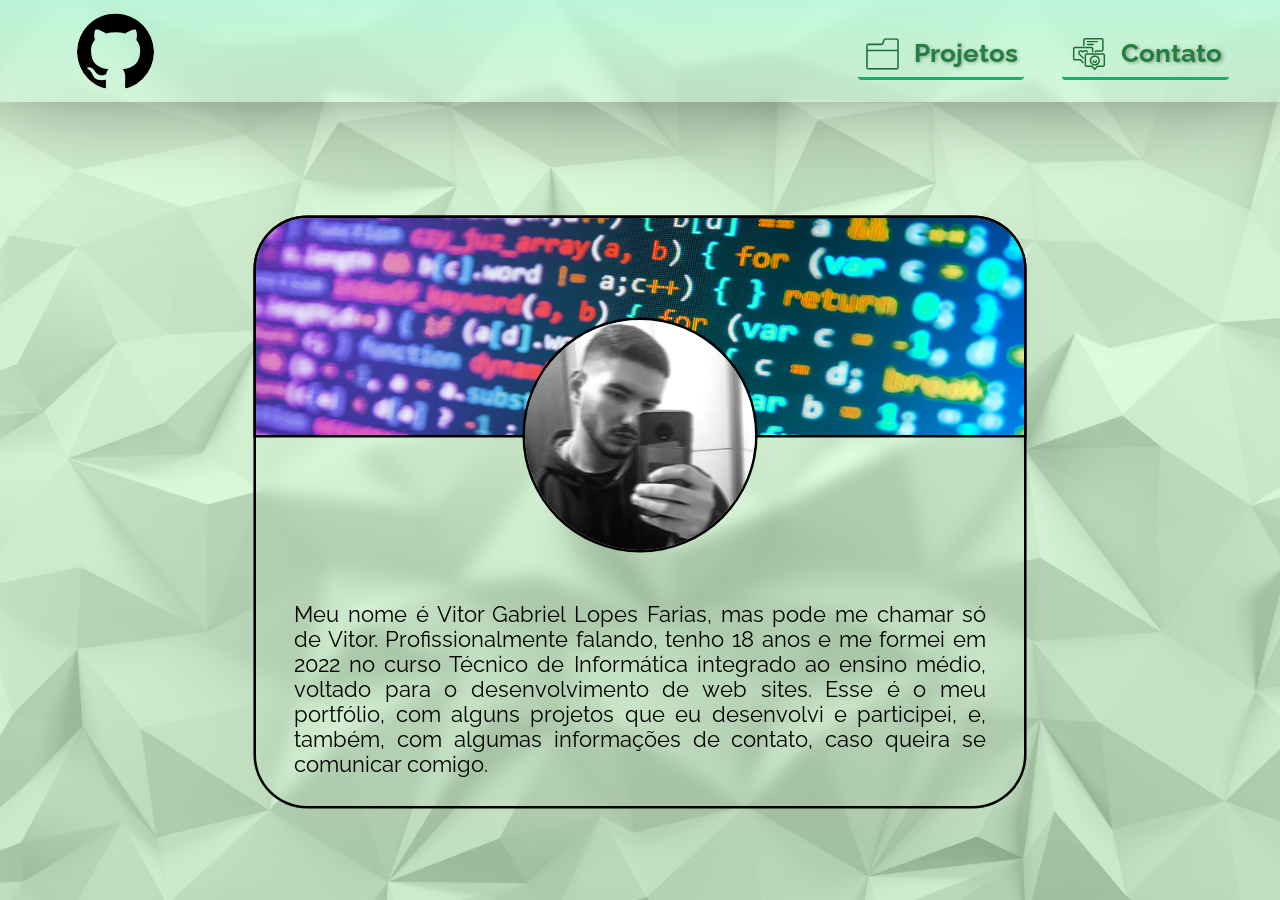
==== commit 5421e00b: "Add files via upload" ====
--- a/index.html
+++ b/index.html
@@ -1,71 +1,39 @@
-<!DOCTYPE html>
-<html style="font-size: 16px;" lang="pt"><head>
-    <meta name="viewport" content="width=device-width, initial-scale=1.0">
-    <meta charset="utf-8">
-    <meta name="keywords" content="Rafaela Petry Cardoso">
-    <meta name="description" content="">
-    <title>Contato</title>
-    <link rel="stylesheet" href="./tudo/css/nicepage.css" media="screen">
-<link rel="stylesheet" href="./tudo/css/Página-Inicial.css" media="screen">
-    <script class="u-script" src="./tudo/js/jquery.js" defer=""></script>
-    <script class="u-script" src="./tudo/js/nicepage.js" defer=""></script>
-    <meta name="generator" content="Nicepage 4.18.5, nicepage.com">
-    <link id="u-theme-google-font" rel="stylesheet" href="https://fonts.googleapis.com/css?family=Roboto:100,100i,300,300i,400,400i,500,500i,700,700i,900,900i|Open+Sans:300,300i,400,400i,500,500i,600,600i,700,700i,800,800i">
-    <link id="u-page-google-font" rel="stylesheet" href="https://fonts.googleapis.com/css?family=Montserrat:100,100i,200,200i,300,300i,400,400i,500,500i,600,600i,700,700i,800,800i,900,900i|Roboto:100,100i,300,300i,400,400i,500,500i,700,700i,900,900i">
-    
-    
-    <script type="application/ld+json">{
-		"@context": "http://schema.org",
-		"@type": "Organization",
-		"name": "",
-		"logo": "images/icongithub.svg"
-}</script>
-    <meta name="theme-color" content="#478ac9">
-    <meta property="og:title" content="Página Inicial">
-    <meta property="og:type" content="website">
-  </head>
-  <body class="u-body u-xl-mode" data-lang="pt"><header class="u-clearfix u-header u-header" id="sec-d8a7"><div class="u-clearfix u-sheet u-valign-middle u-sheet-1">
-        <a href="https://github.com/rafaelapetry" class="u-image u-logo u-image-1" data-image-width="500" data-image-height="500">
-          <img src="./tudo/images/icongithub.svg" class="u-logo-image u-logo-image-1">
-        </a>
-        <a href="./tudo/projetos/projetos.html" class="u-btn u-btn-round u-button-style u-hover-feature u-hover-palette-1-light-1 u-palette-1-base u-radius-50 u-btn-1" data-animation-name="" data-animation-duration="0" data-animation-direction="">
-          <span style="font-size: 1rem;">meus projetos</span>
-          <br>
-        </a>
-      </div></header> 
-    <section class="u-align-left u-clearfix u-image u-shading u-section-1" src="" data-image-width="1640" data-image-height="924" id="sec-5727">
-      <div class="u-clearfix u-sheet u-valign-middle-lg u-sheet-1">
-        <img class="u-image u-image-circle u-preserve-proportions u-image-1" src="./tudo/images/fotovitor.svg" alt="" data-image-width="500" data-image-height="500">
-        <h1 class="u-custom-font u-font-montserrat u-text u-text-default-xl u-title u-text-1">Vitor Farias</h1>
-        <p class="u-custom-font u-font-montserrat u-large-text u-text u-text-variant u-text-2">Aluno do CEDUP Dario Geraldo Salles<br>Cursando Técnico em Informáica<br>Nasci 23/03/2004 
-        </p>
-      </div>
-    </section>
-    
-    
-    <footer class="u-align-center u-clearfix u-custom-color-1 u-footer u-footer" id="sec-93f1"><div class="u-align-left u-clearfix u-sheet u-valign-middle-sm u-sheet-1">
-      <img class="u-image u-image-circle u-image-contain u-preserve-proportions u-image-1" src="./tudo/images/iconface.svg" alt="" data-image-width="500" data-image-height="500" data-href="https://www.facebook.com/farias.vitorr">
-      <img class="u-image u-image-contain u-image-round u-preserve-proportions u-top-left-radius-10 u-image-2" src="./tudo/images/instaicon.svg" alt="" data-image-width="500" data-image-height="500" data-href="https://www.instagram.com/farias_vitorr/">
-      <h3 class="u-custom-font u-font-roboto u-headline u-text u-text-1">
-          <span style="font-size: 2.25rem;">Contato</span>
-          <br>
-        </a>
-      </h3>
-      <div class="u-border-3 u-border-custom-color-2 u-line u-line-horizontal u-line-1"></div>
-      <a id="referencias" href="./tudo/referencias/referencias.html" class="u-border-none u-btn u-btn-round u-button-style u-hover-palette-5-light-3 u-palette-5-light-2 u-radius-50 u-btn-1">REFERÊNCIAS</a>
-    </div>
-    </div></footer>
-
-    <section class="u-backlink u-clearfix u-grey-80">
-      <a class="u-link" href="https://nicepage.com/website-design" target="_blank">
-        <span>Free Website Design</span>
-      </a>
-      <p class="u-text">
-        <span>created with</span>
-      </p>
-      <a class="u-link" href="https://nicepage.site" target="_blank">
-        <span>Website Builder</span>
-      </a>. 
-    </section>
-  
-</body></html>
+<!DOCTYPE html>
+<html lang="pt-br">
+<head>
+    <meta charset="UTF-8">
+    <meta http-equiv="X-UA-Compatible" content="IE=edge">
+    <meta name="viewport" content="width=device-width, initial-scale=1.0">
+    <link rel="stylesheet" href="./tudo/css/style.css">
+    <script src="./tudo/js/script.js"></script>
+    <title>Portfólio</title>
+</head>
+<body>
+    <header>
+        <a href="https://github.com/vitorglfarias">
+            <img src="./tudo/img/icongithub.svg" alt="Ícone do Github" id="icongithub" href="https://github.com/vitorglfarias">
+        </a>
+        <a href="./tudo/contato.html" class="itemheader">
+            <img src="./tudo/img/iconcontato.svg" alt="Ícone de contato" class="iconheader">
+            <p>Contato</p>
+        </a>
+        <a href="./tudo/projetos.html" class="itemheader">
+            <img src="./tudo/img/iconprojetos.svg" alt="Ícone de projetos" class="iconheader">
+            <p>Projetos</p>
+        </a>
+    </header>
+
+
+    <div id="sobre">
+        <img src="./tudo/img/fundofoto.png" id="fundofoto" alt="">
+        <img src="./tudo/img/fotoautor.png" alt="Foto do autor" id="fotoautor">
+        <div id="informacoes">
+            <p>Meu nome é Vitor Gabriel Lopes Farias, mas pode me chamar só de Vitor. Profissionalmente falando, tenho 18 anos e me formei em 2022 no curso Técnico de Informática integrado ao ensino médio, voltado para o desenvolvimento de web sites. Esse é o meu portfólio, com alguns projetos que eu desenvolvi e participei, e, também, com algumas informações de contato, caso queira se comunicar comigo.</p>
+        </div>
+    </div>
+
+
+
+    
+</body>
+</html>
--- a/tudo/css/style.css
+++ b/tudo/css/style.css
@@ -0,0 +1,378 @@
+@import url('https://fonts.googleapis.com/css2?family=Raleway:wght@400&display=swap');
+
+
+:root{
+    --body: #def5e5;
+}
+
+*{
+    margin: 0;
+    padding: 0;
+    box-sizing: border-box;
+}
+
+
+
+
+
+
+
+
+
+
+
+
+/* ----------------------------------------------------- CABEÇALHO ---------------------------------------------------- */
+
+
+
+
+
+
+
+
+
+
+
+
+header{
+    background: linear-gradient(180deg, #b5f6d7c1 0%, #c7f3df42 100%);
+    backdrop-filter: blur(4px);
+    display: flow-root;
+    width: 100%;
+    padding: 1vw;
+    padding-left: 6%;
+    transition: 0.2s;
+    box-shadow: 0px -3vw 8vw 0.7vw #000000bf;
+}
+
+p{
+    margin: 0;
+}
+
+#icongithub{
+    border-radius: 50%;
+    float: left;
+    width: 6vw;
+    justify-content: center;
+    filter: brightness(0);
+    transition: 0.2s;
+}
+
+#icongithub:hover{
+    transform: scale(1.1);
+}
+
+.itemheader{
+    text-decoration: none;
+    color: #227f3e;
+    font-family: 'Raleway', sans-serif;
+    font-weight: 700;
+    font-size: 2vw;
+    text-shadow: 0.1vw 0.1vw 0.3vw #00000056;
+    border-bottom: 0.3vw solid #1cac6b;
+    border-radius: 0.3vw;
+    width: 13vw;
+    float: right;
+    margin-top: 1.5vw;
+    padding: 0.5vw;
+    margin-right: 3vw;
+    transition: 0.2s;
+    display: flex;
+    flex-direction: row;
+    justify-content: center;
+}
+
+.itemheader:hover{
+    transform: scale(1.1);
+    filter: contrast(50%);
+}
+
+.iconheader{
+    justify-content: center;
+    margin: auto 1vw auto 0;
+    width: 4vw;
+    height: 2.5vw;
+}
+
+
+
+
+
+
+
+
+
+
+
+
+/* -------------------------------------------------------- CORPO ----------------------------------------------------*/
+
+
+
+
+
+
+
+
+
+
+
+
+
+
+body{
+    background: url(../img/fundo.png);
+    background-attachment: fixed;
+    background-position: center;
+    background-repeat: no-repeat;
+    background-size: cover;
+    height: auto;
+}
+
+#sobre{
+    border-radius: 4vw;
+    backdrop-filter: blur(0.8vh);
+    margin: 9vw auto 7vw auto;
+    width: 60vw;
+    height: 46vw;
+    display: flex;
+    flex-direction: column;
+    align-items: center;    
+}
+
+#fundofoto{
+    width: 60vw;
+    height: 17vw;
+    border-top-left-radius: 4vw;
+    border-top-right-radius: 4vw;
+    background-size: cover;
+    background-attachment: fixed;
+}
+
+#fotoautor{
+    border-radius: 100vw;
+    background-size: cover;
+    background-attachment: fixed;
+    transition: 0.2s;
+    margin-top: calc(0% - 9vw);
+    height: 18vw;
+    width: 18vw;
+}
+
+#fotoautor:hover{
+    transform: scale(1.1);
+}
+
+#informacoes{
+    font-size: 1.7vw;
+    font-family: 'Raleway', sans-serif;
+    margin: 4vw 3vw 0 3vw;
+    text-align: justify;
+}
+
+#sobre, #fundofoto, #fotoautor{
+    box-shadow: 0 0 0 0.2vw #000000;
+}
+
+
+
+
+
+
+
+
+
+
+
+
+
+
+/* ------------------------------------------------- RESPONSIVIDADE ---------------------------------------------------- */
+
+
+
+
+
+
+
+
+
+
+
+
+
+
+
+
+
+@media (max-width: 900px){
+    header{
+        height: 11vw;
+    }
+
+    #icongithub{
+        width: 7vw;
+        margin-top: 1vw;
+    }
+    
+    .itemheader{
+        width: 17vw;
+        margin-top: 2.1vw;
+        font-size: 3vw;
+    }
+
+    .iconheader{
+        width: 4vw;
+        height: 3vw;
+    }
+    
+    #sobre{
+        height: 44vw;
+        width: 55vw;
+    }
+    
+    #fundofoto{
+        height: 16vw;
+        width: 55vw;
+    }
+
+    #fotoautor{
+        margin-top: calc(0% - 8vw);
+        height: 16vw;
+        width: 16vw;
+    }
+
+    #informacoes{
+        margin: 3vw 3vw 1vw 3vw;
+    }
+}
+
+@media (max-width: 700px){
+    header{
+        height: 11vw;
+    }
+
+    #icongithub{
+        width: 8vw;
+        margin-top: 0.5vw;
+    }
+    
+    .itemheader{
+        width: 20vw;
+        margin-top: 2.1vw;
+        font-size: 3.8vw;
+    }
+
+    .iconheader{
+        width: 5vw;
+        height: 3.5vw;
+    }
+
+    #sobre{
+        border-radius: 6vw;
+        height: 67vw;
+        width: 60vw;
+    }
+
+    #fundofoto{
+        border-top-left-radius: 6vw;
+        border-top-right-radius: 6vw;
+        height: 20vw;
+        width: 60vw;
+    }
+
+    #fotoautor{
+        margin-top: calc(0% - 10vw);
+        height: 20vw;
+        width: 20vw;
+    }
+
+    #informacoes{
+        font-size: 2.5vw;
+        margin: 4vw 3vw 1vw 3vw;
+    }
+}
+
+@media (max-width: 550px){ 
+    header{
+        height: 11vw;
+    }
+
+    #icongithub{
+        width: 8vw;
+        margin-top: 0.5vw;
+    }
+    
+    .itemheader{
+        width: 20vw;
+        margin-top: 2.1vw;
+        font-size: 3.8vw;
+    }
+
+    .iconheader{
+        width: 5vw;
+        height: 3.5vw;
+    }
+
+    #sobre{
+        height: 76vw;
+        width: 70vw;
+    }
+
+    #fundofoto{
+        height: 22vw;
+        width: 70vw;
+    }
+
+    #fotoautor{
+        margin-top: calc(0% - 10vw);
+        height: 20vw;
+        width: 20vw;
+    }
+
+    #informacoes{
+        font-size: 3vw;
+        margin: 4vw 3vw 1vw 3vw;
+    }
+}
+
+@media (max-width: 400px){ 
+    header{
+        height: 13vw;
+    }
+
+    #icongithub{
+        width: 10vw;
+        margin-top: 0.5vw;
+    }
+    
+    .itemheader{
+        border-bottom: 0.45vw solid #1cac6b;
+        width: 26vw;
+        margin-top: 2.7vw;
+        font-size: 4.5vw;
+    }
+
+    .iconheader{
+        width: 7vw;
+        height: 4.5vw;
+    }
+
+    #sobre{
+        margin-top: 12vw;
+        height: 93vw;
+        width: 70vw;
+    }
+
+    #fotoautor{
+        margin-top: calc(0% - 12vw);
+        height: 25vw;
+        width: 25vw;
+    }
+
+    #informacoes{
+        margin: 5vw 5vw 0 5vw;
+        font-size: 3.5vw;
+    }
+}
